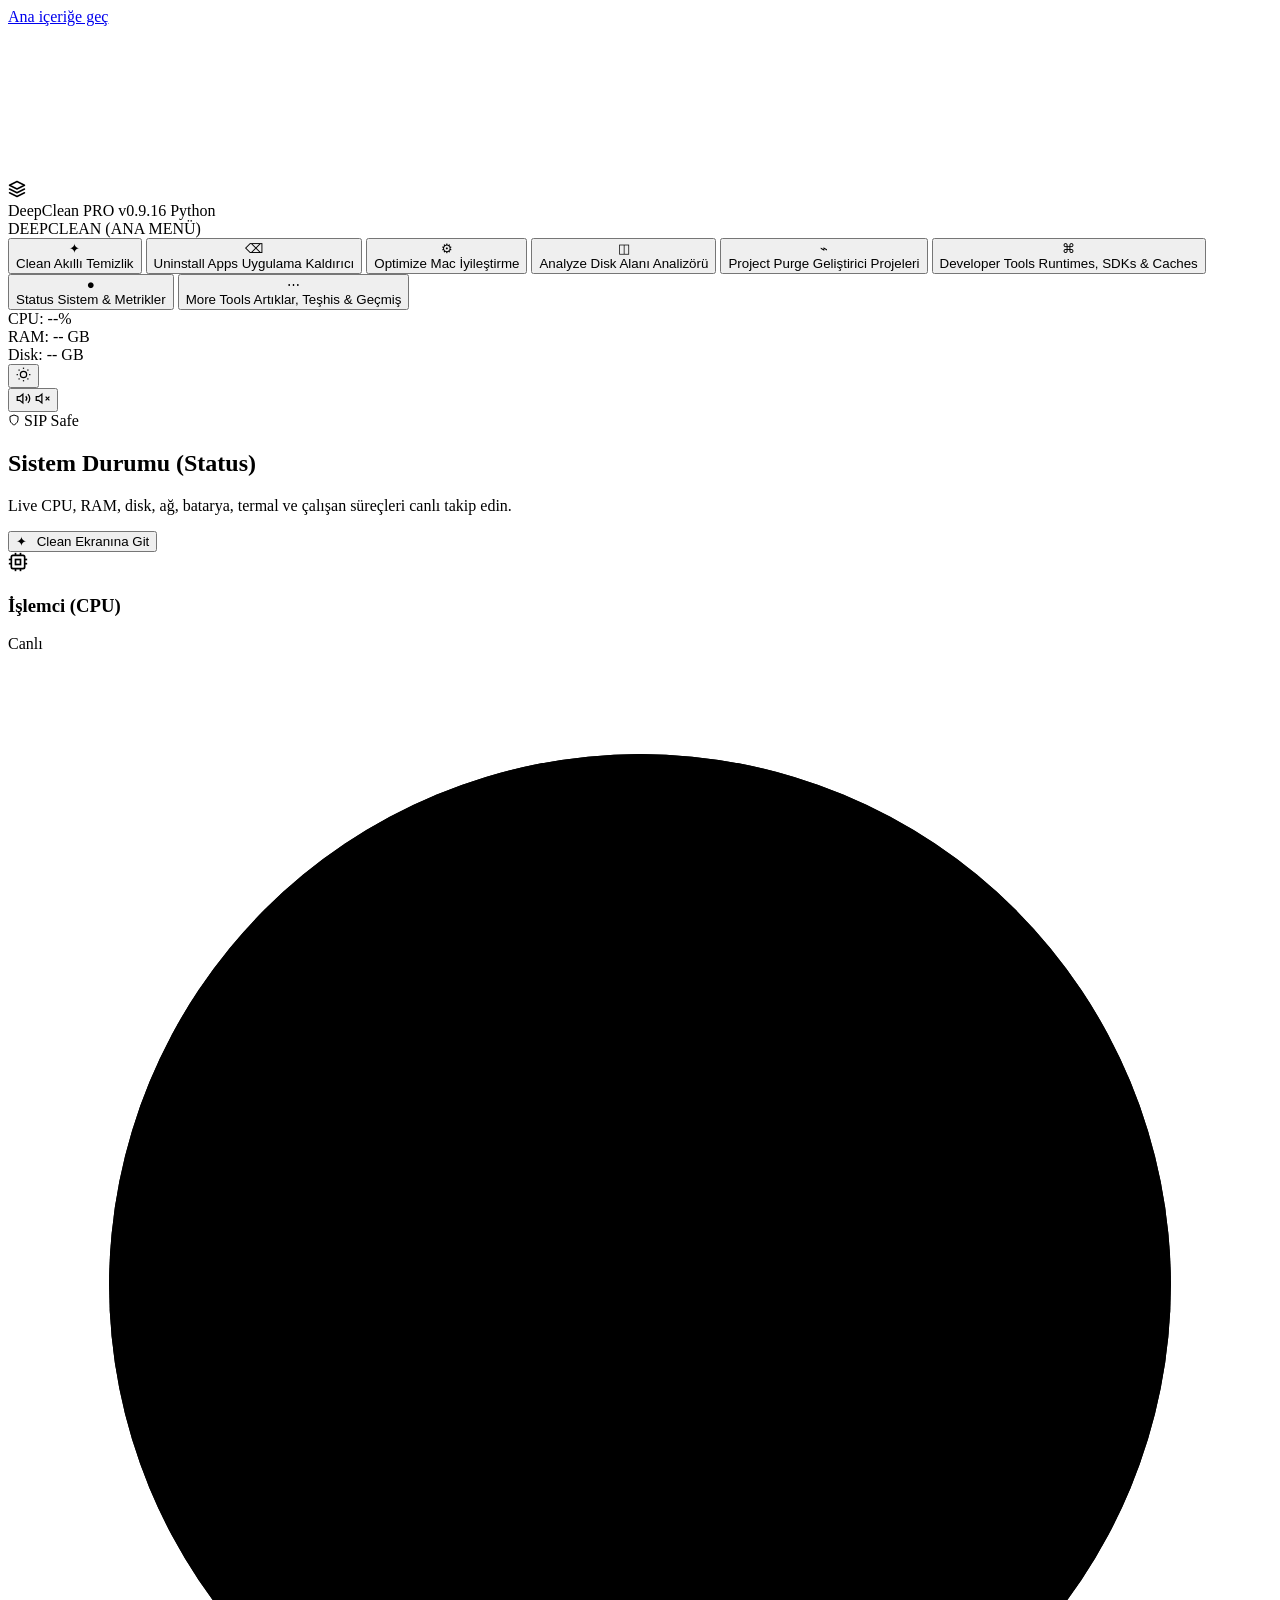
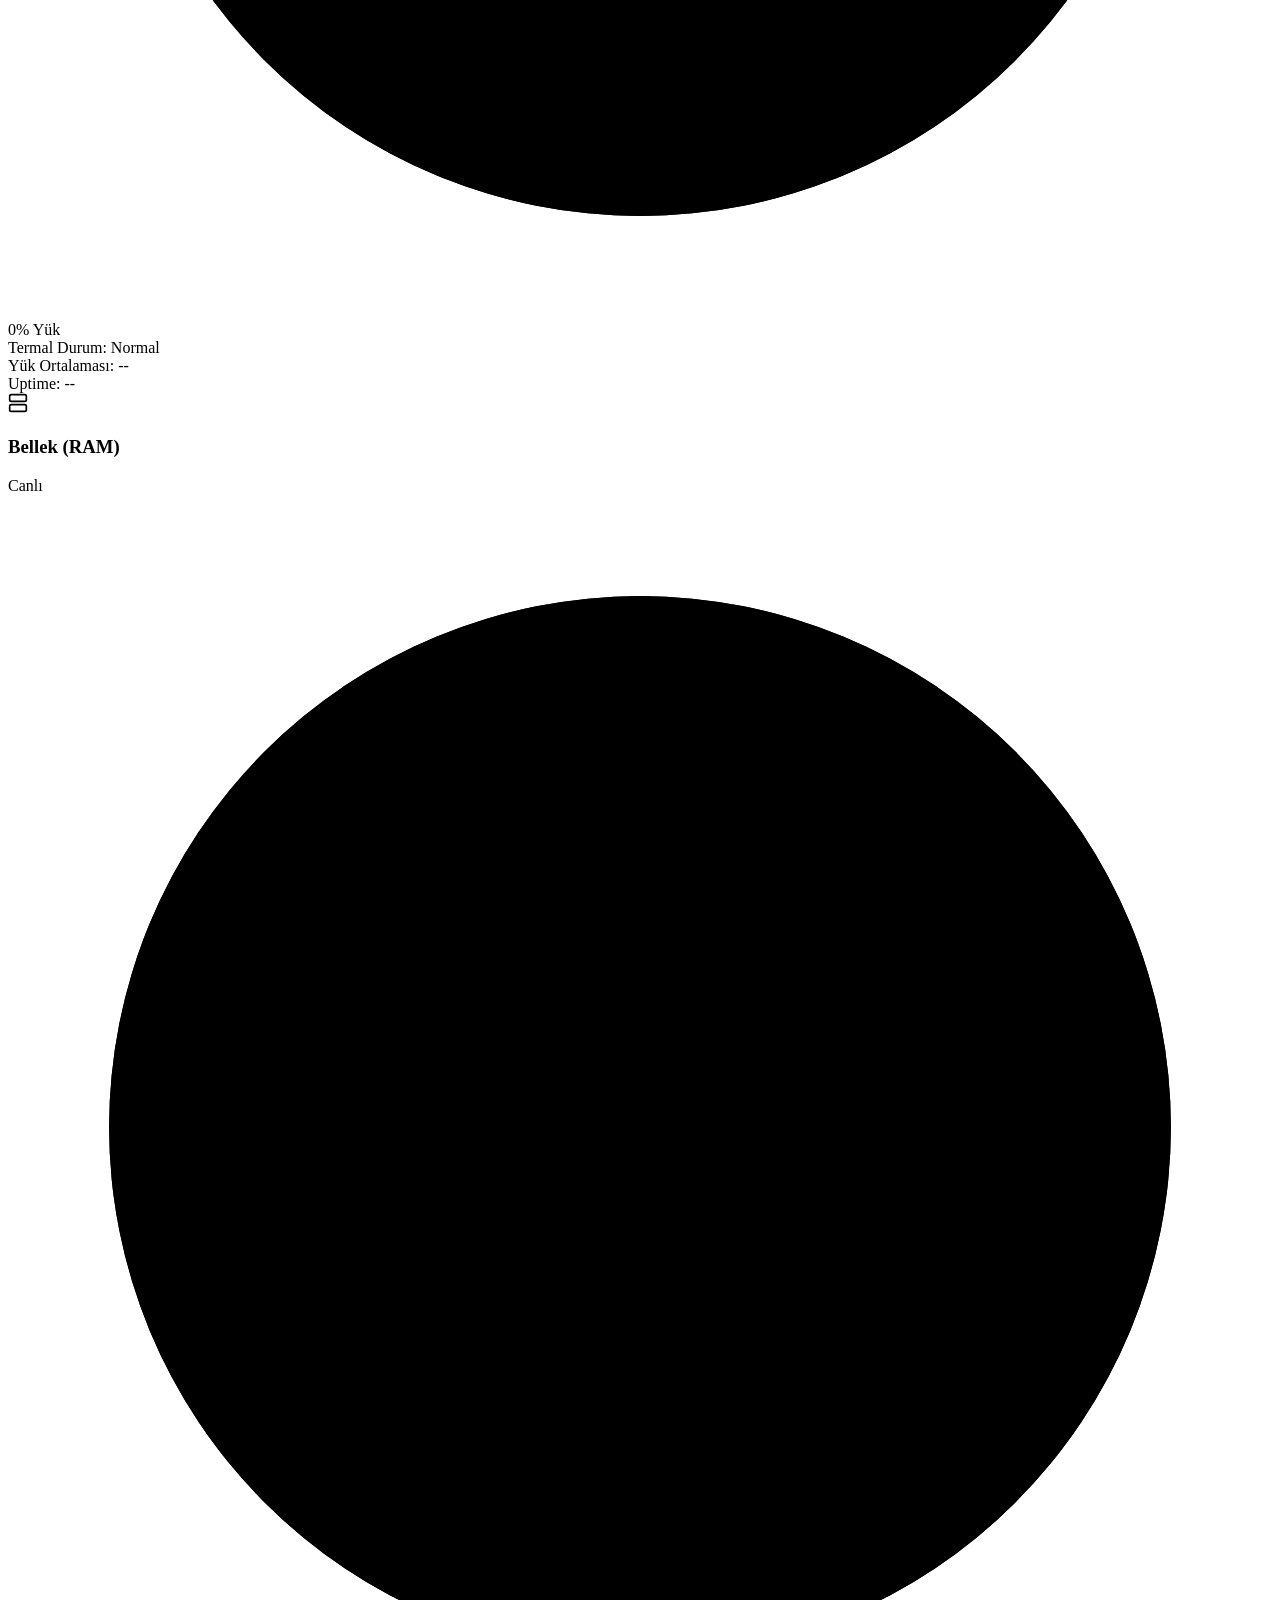
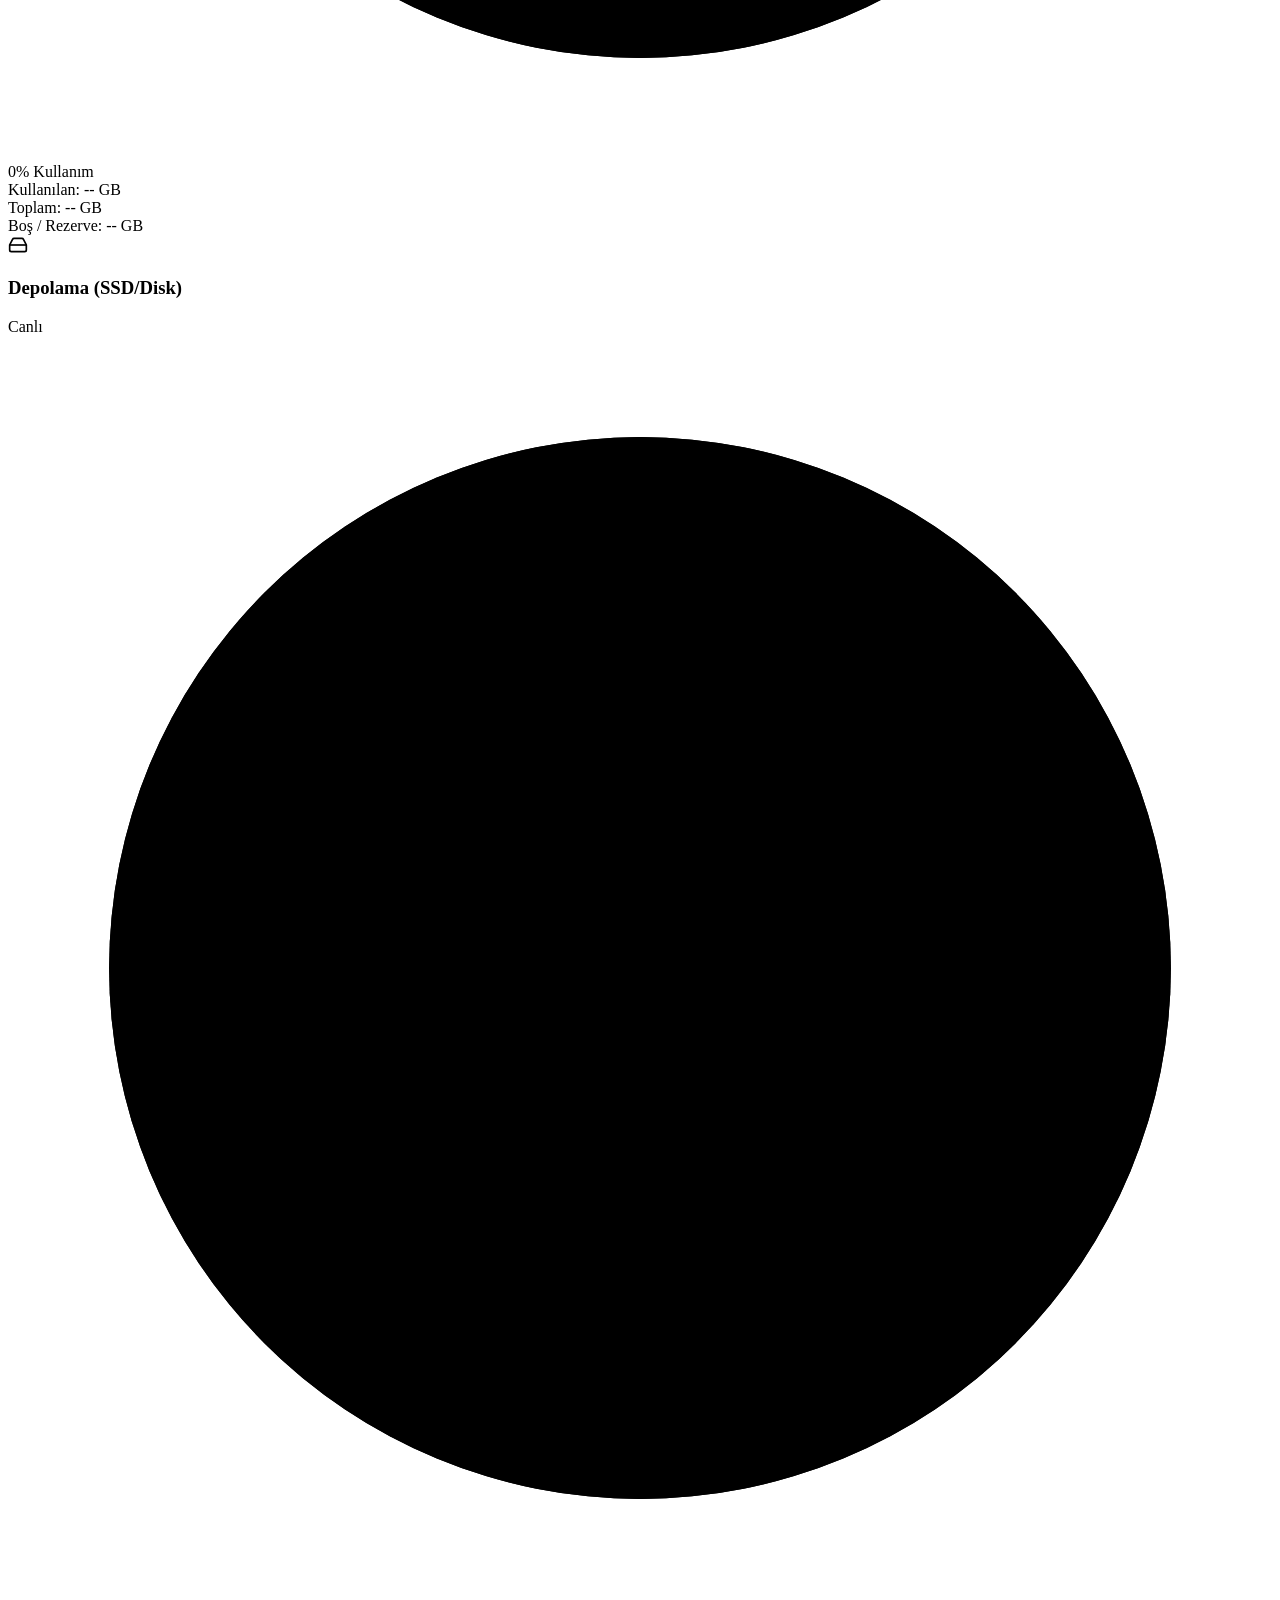
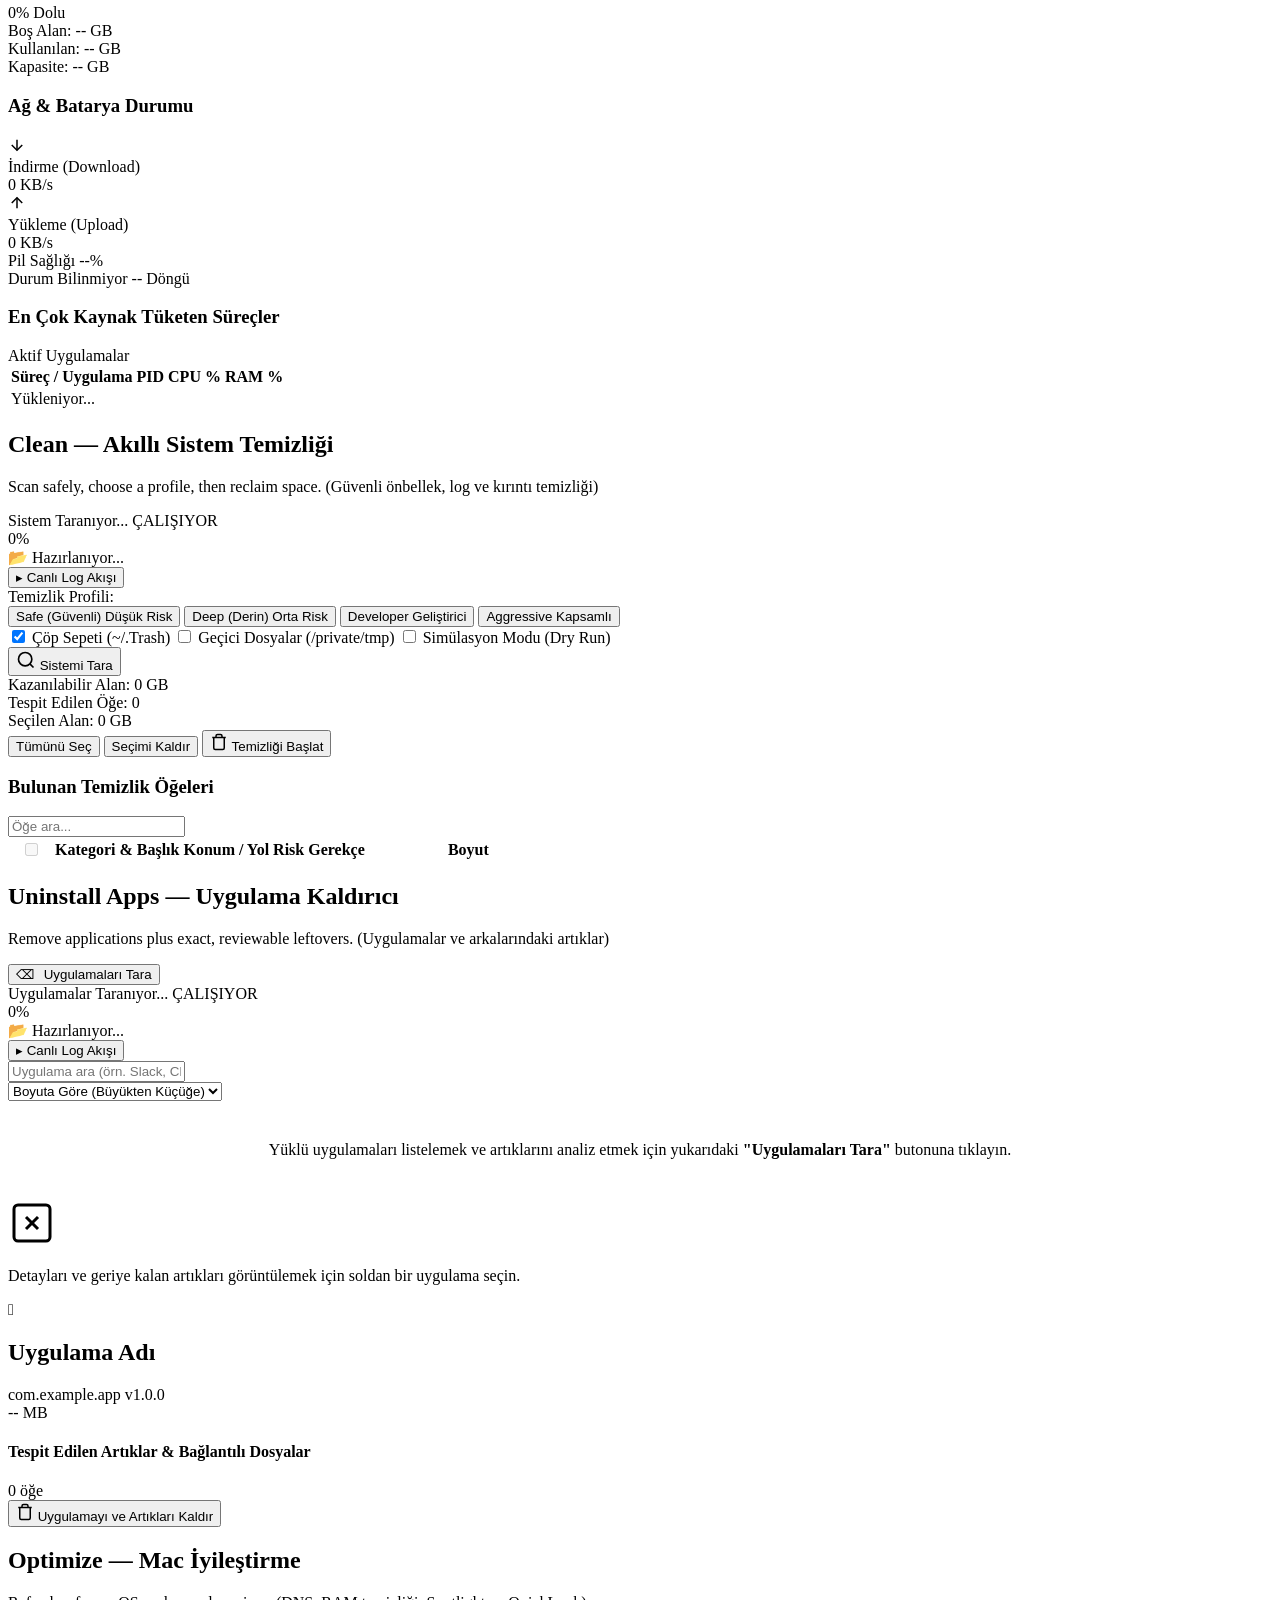
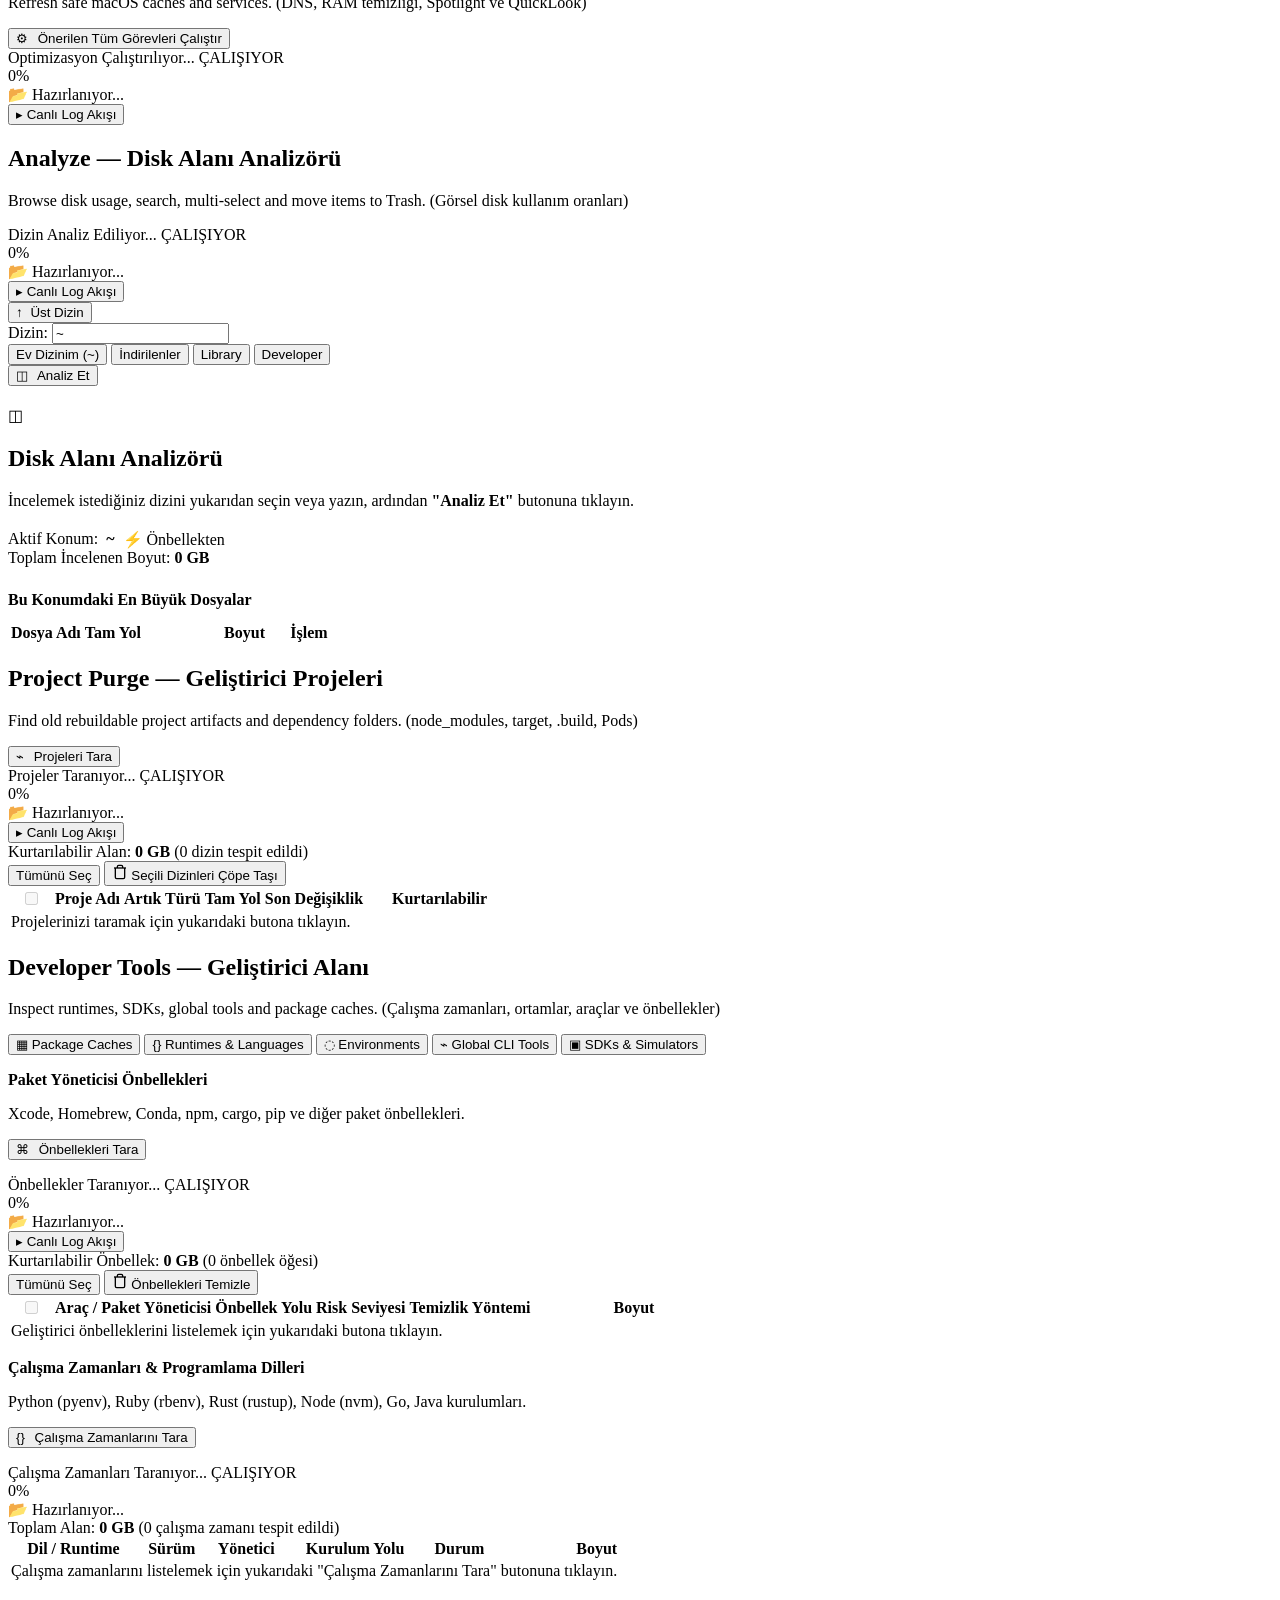
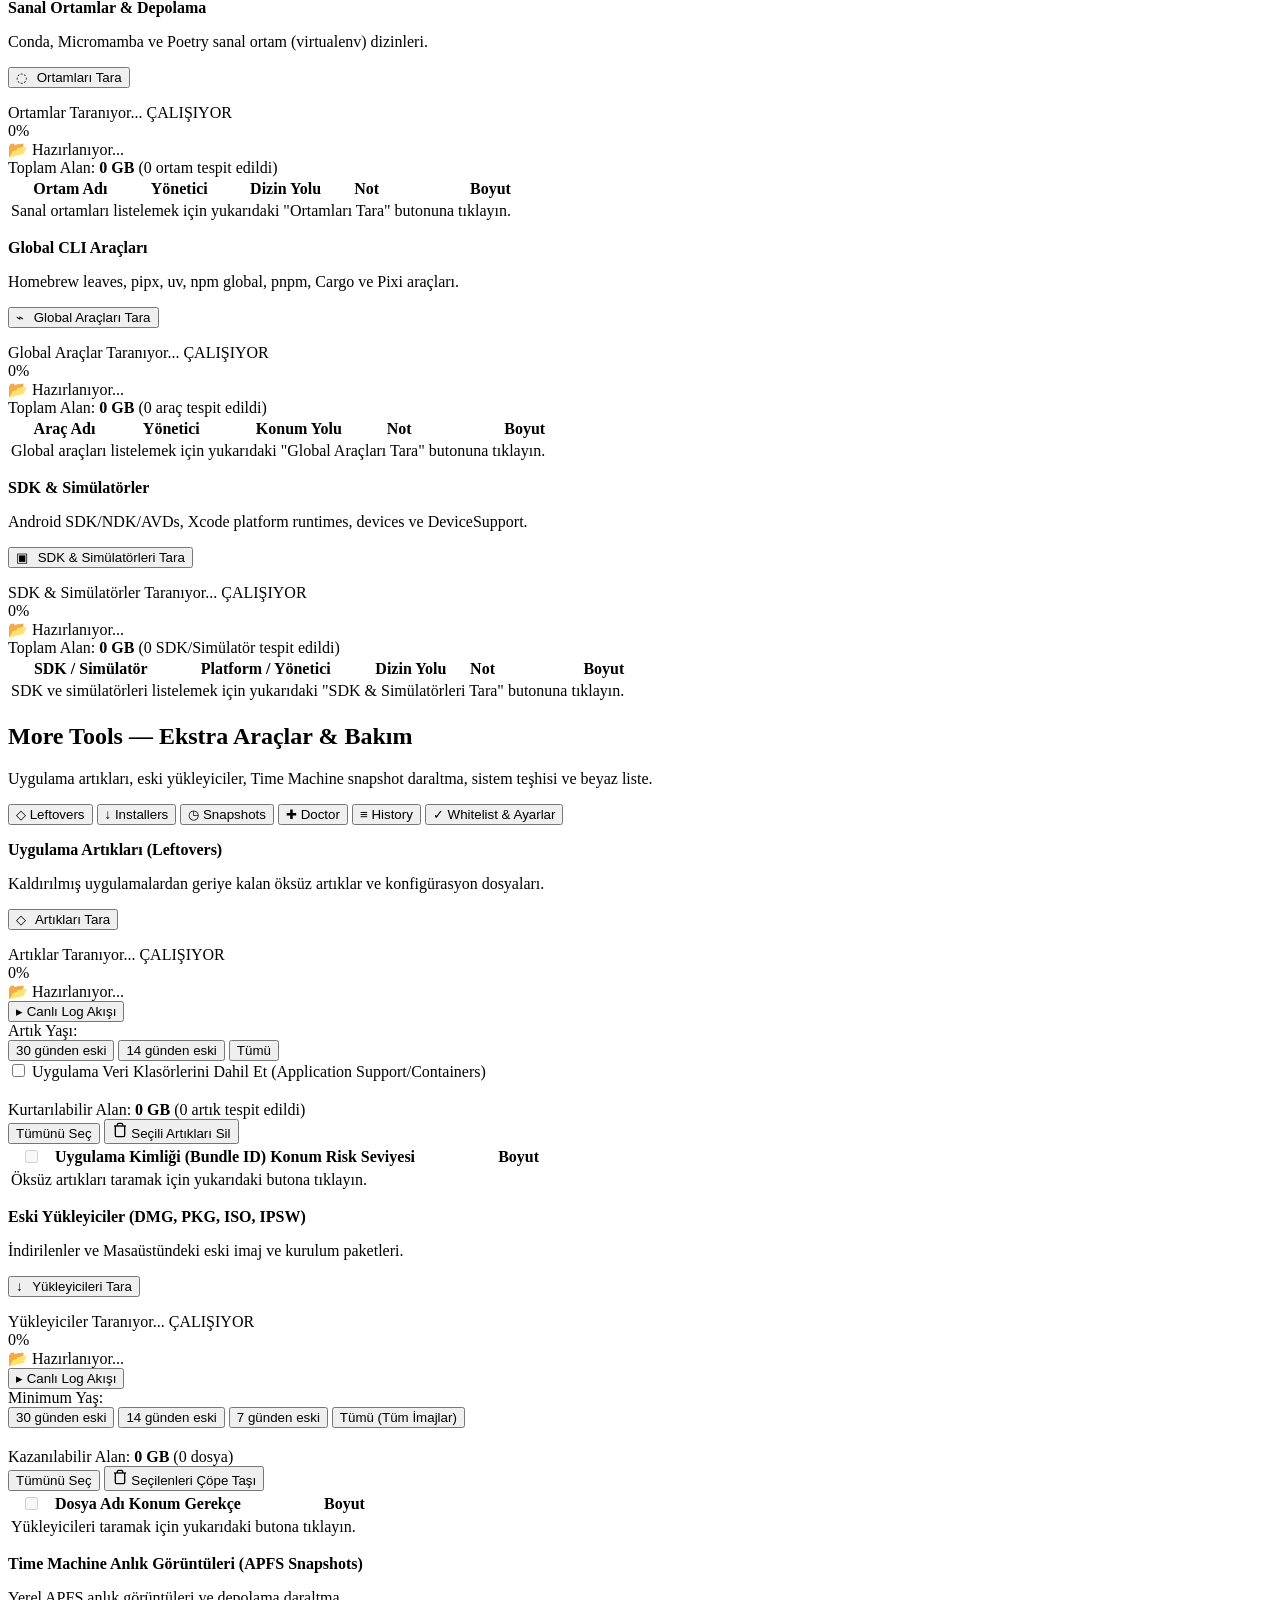
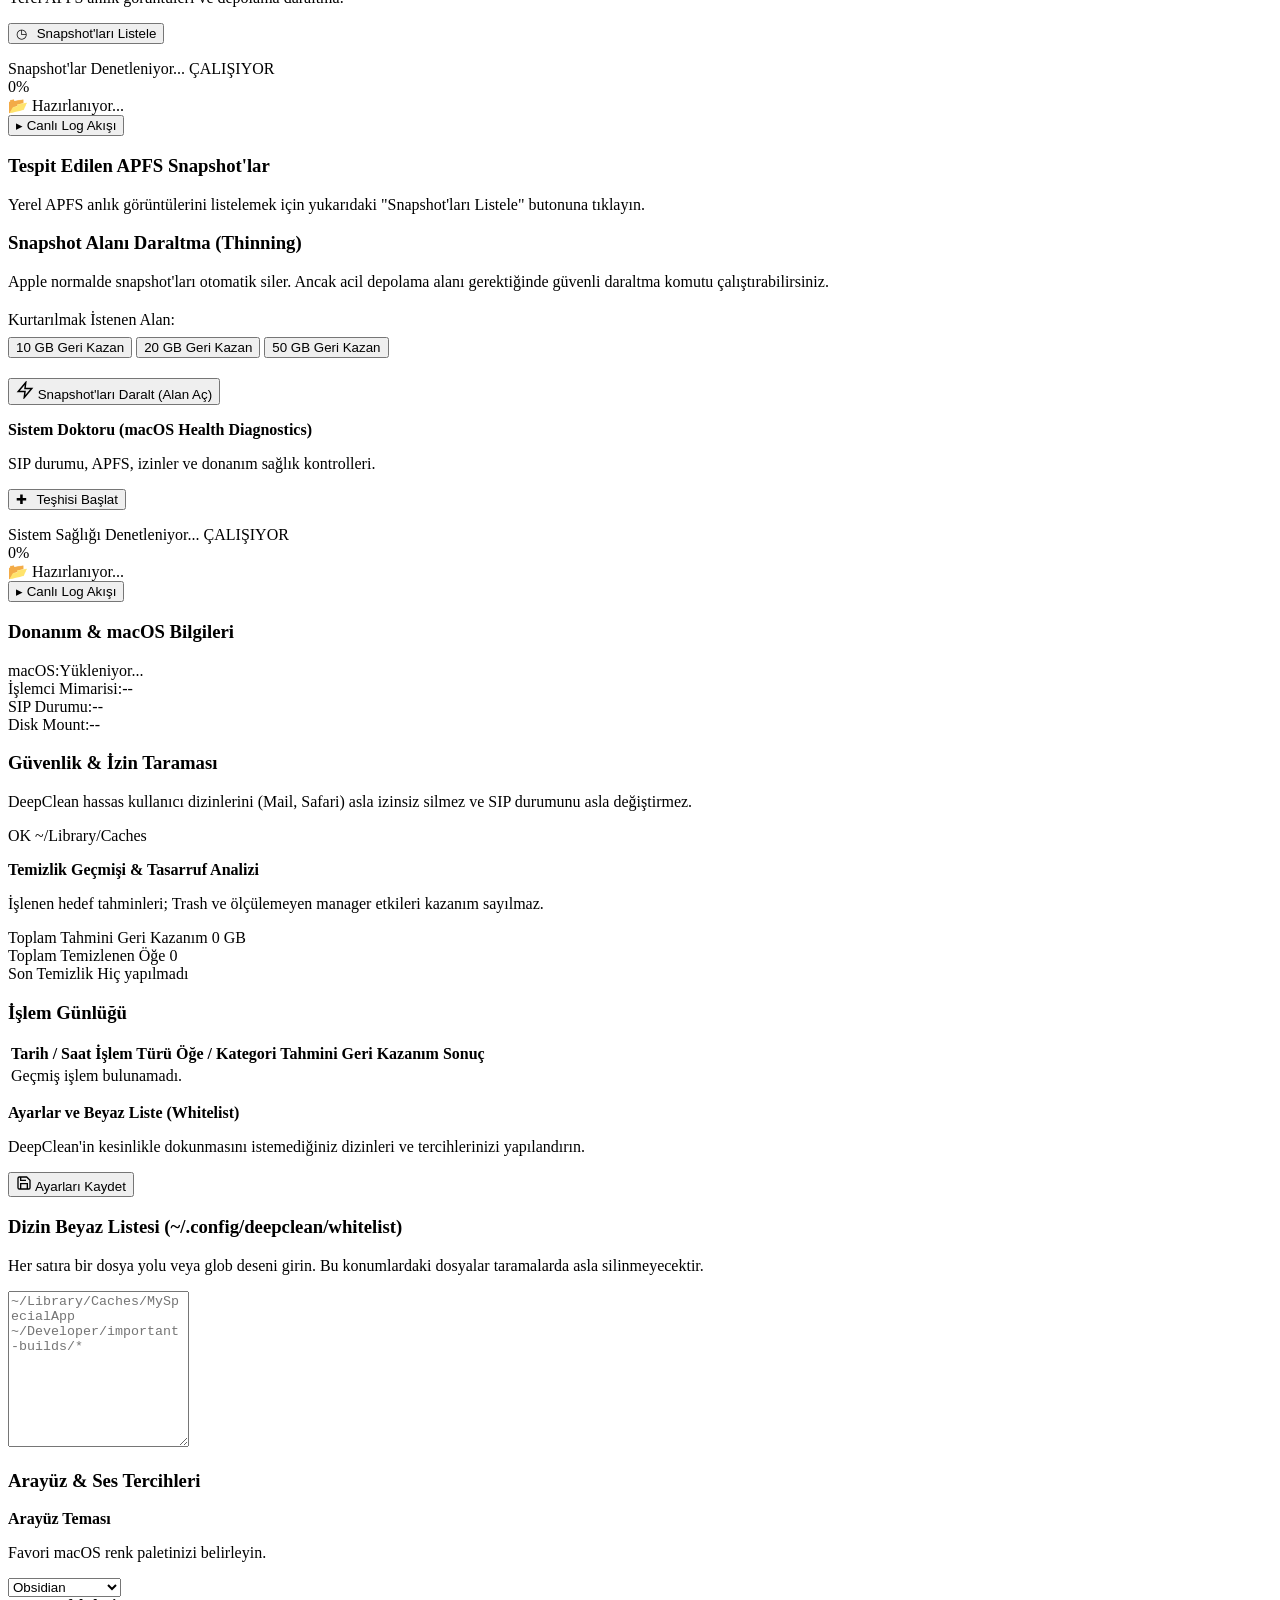
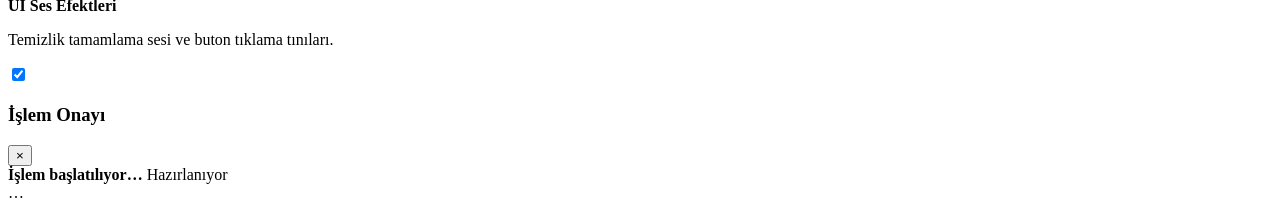
==== src/deepclean/WebUI/index.html @ fa90f18f "feat: Roadmap 3 Success" ====
<!DOCTYPE html>
<html lang="tr" data-theme="dark">
<head>
  <meta charset="UTF-8">
  <meta name="viewport" content="width=device-width, initial-scale=1.0">
  <meta name="color-scheme" content="dark light">
  <meta name="theme-color" content="#070a10">
  <title>DeepClean Pro — macOS System Optimizer & Cleaner</title>
  <link rel="stylesheet" href="/styles.css">
  <link rel="preconnect" href="https://fonts.googleapis.com">
  <link rel="preconnect" href="https://fonts.gstatic.com" crossorigin>
  <link href="https://fonts.googleapis.com/css2?family=Plus+Jakarta+Sans:wght@400;500;600;700;800&family=JetBrains+Mono:wght@400;500;600&display=swap" rel="stylesheet">
</head>
<body>
  <a class="skip-link" href="#main-content">Ana içeriğe geç</a>
  <!-- Ambient background glow elements -->
  <div class="ambient-glow glow-1"></div>
  <div class="ambient-glow glow-2"></div>
  <div class="ambient-glow glow-3"></div>

  <!-- Confetti Canvas -->
  <canvas id="confetti-canvas"></canvas>

  <div class="app-layout">
    <div class="main-body">
      <!-- Left Navigation Sidebar -->
      <aside class="sidebar">
        <!-- Sidebar Top: macOS Window Controls & App Brand -->
        <div class="sidebar-header">
          <div class="window-controls" aria-hidden="true">
            <span class="control-dot close"></span>
            <span class="control-dot minimize"></span>
            <span class="control-dot zoom"></span>
          </div>

          <div class="brand-block">
            <div class="brand-logo">
              <svg width="18" height="18" viewBox="0 0 24 24" fill="none" stroke="currentColor" stroke-width="2">
                <path d="M12 2L2 7l10 5 10-5-10-5zM2 17l10 5 10-5M2 12l10 5 10-5" stroke-linecap="round" stroke-linejoin="round"/>
              </svg>
            </div>
            <div class="brand-text-wrap">
              <span class="brand-name">DeepClean <span class="badge-pro">PRO</span></span>
              <span class="version-tag">v0.9.16 Python</span>
            </div>
          </div>
        </div>

        <nav class="nav-menu" aria-label="DeepClean araçları">
          <div class="nav-section-title">DEEPCLEAN (ANA MENÜ)</div>
          
          <!-- 1. Clean -->
          <button class="nav-item active" data-tab="cleaner">
            <span class="nav-symbol">✦</span>
            <div class="nav-text-group">
              <span class="nav-main-title">Clean</span>
              <span class="nav-sub-title">Akıllı Temizlik</span>
            </div>
            <span class="nav-task-dot hidden" id="dot-cleaner"></span>
          </button>

          <!-- 2. Uninstall Apps -->
          <button class="nav-item" data-tab="apps">
            <span class="nav-symbol">⌫</span>
            <div class="nav-text-group">
              <span class="nav-main-title">Uninstall Apps</span>
              <span class="nav-sub-title">Uygulama Kaldırıcı</span>
            </div>
            <span class="nav-task-dot hidden" id="dot-apps"></span>
          </button>

          <!-- 3. Optimize -->
          <button class="nav-item" data-tab="optimize">
            <span class="nav-symbol">⚙</span>
            <div class="nav-text-group">
              <span class="nav-main-title">Optimize</span>
              <span class="nav-sub-title">Mac İyileştirme</span>
            </div>
            <span class="nav-task-dot hidden" id="dot-optimize"></span>
          </button>

          <!-- 4. Analyze -->
          <button class="nav-item" data-tab="analyzer">
            <span class="nav-symbol">◫</span>
            <div class="nav-text-group">
              <span class="nav-main-title">Analyze</span>
              <span class="nav-sub-title">Disk Alanı Analizörü</span>
            </div>
            <span class="nav-task-dot hidden" id="dot-analyzer"></span>
          </button>

          <!-- 5. Project Purge -->
          <button class="nav-item" data-tab="purge">
            <span class="nav-symbol">⌁</span>
            <div class="nav-text-group">
              <span class="nav-main-title">Project Purge</span>
              <span class="nav-sub-title">Geliştirici Projeleri</span>
            </div>
            <span class="nav-task-dot hidden" id="dot-purge"></span>
          </button>

          <!-- 6. Developer Tools -->
          <button class="nav-item" data-tab="developer">
            <span class="nav-symbol">⌘</span>
            <div class="nav-text-group">
              <span class="nav-main-title">Developer Tools</span>
              <span class="nav-sub-title">Runtimes, SDKs & Caches</span>
            </div>
            <span class="nav-task-dot hidden" id="dot-developer"></span>
          </button>

          <!-- 7. Status -->
          <button class="nav-item" data-tab="dashboard">
            <span class="nav-symbol">●</span>
            <div class="nav-text-group">
              <span class="nav-main-title">Status</span>
              <span class="nav-sub-title">Sistem & Metrikler</span>
            </div>
            <span class="nav-task-dot hidden" id="dot-dashboard"></span>
          </button>

          <!-- 8. More Tools -->
          <button class="nav-item" data-tab="more">
            <span class="nav-symbol">⋯</span>
            <div class="nav-text-group">
              <span class="nav-main-title">More Tools</span>
              <span class="nav-sub-title">Artıklar, Teşhis & Geçmiş</span>
            </div>
            <span class="nav-task-dot hidden" id="dot-more"></span>
          </button>
        </nav>

        <div class="sidebar-footer">
          <!-- Sidebar Live System Metric Pills -->
          <div class="sidebar-metrics">
            <div class="quick-pill" id="quick-cpu" title="Canlı CPU Kullanımı">
              <span class="pill-dot cpu-dot"></span>
              <span class="pill-label">CPU:</span>
              <span class="pill-val" id="header-cpu-val">--%</span>
            </div>
            <div class="quick-pill" id="quick-ram" title="Canlı RAM Kullanımı">
              <span class="pill-dot ram-dot"></span>
              <span class="pill-label">RAM:</span>
              <span class="pill-val" id="header-ram-val">-- GB</span>
            </div>
            <div class="quick-pill" id="quick-disk" title="Disk Doluluğu">
              <span class="pill-dot disk-dot"></span>
              <span class="pill-label">Disk:</span>
              <span class="pill-val" id="header-disk-val">-- GB</span>
            </div>
          </div>

          <!-- Bottom Tools Row: Theme, Sound, Safety -->
          <div class="sidebar-tools-row">
            <div class="theme-dropdown">
              <button class="btn-icon" id="theme-btn" title="Görünüm Teması" aria-label="Sonraki görünüm temasına geç">
                <svg width="15" height="15" viewBox="0 0 24 24" fill="none" stroke="currentColor" stroke-width="2">
                  <circle cx="12" cy="12" r="5"></circle>
                  <line x1="12" y1="1" x2="12" y2="3"></line>
                  <line x1="12" y1="21" x2="12" y2="23"></line>
                  <line x1="4.22" y1="4.22" x2="5.64" y2="5.64"></line>
                  <line x1="18.36" y1="18.36" x2="19.78" y2="19.78"></line>
                  <line x1="1" y1="12" x2="3" y2="12"></line>
                  <line x1="21" y1="12" x2="23" y2="12"></line>
                  <line x1="4.22" y1="19.78" x2="5.64" y2="18.36"></line>
                  <line x1="18.36" y1="5.64" x2="19.78" y2="4.22"></line>
                </svg>
              </button>
            </div>

            <button class="btn-icon" id="sound-toggle" title="Ses Efektleri" aria-label="Ses efektlerini aç veya kapat">
              <svg class="icon-sound-on" width="15" height="15" viewBox="0 0 24 24" fill="none" stroke="currentColor" stroke-width="2">
                <polygon points="11 5 6 9 2 9 2 15 6 15 11 19 11 5"></polygon>
                <path d="M19.07 4.93a10 10 0 0 1 0 14.14M15.54 8.46a5 5 0 0 1 0 7.07"></path>
              </svg>
              <svg class="icon-sound-off hidden" width="15" height="15" viewBox="0 0 24 24" fill="none" stroke="currentColor" stroke-width="2">
                <polygon points="11 5 6 9 2 9 2 15 6 15 11 19 11 5"></polygon>
                <line x1="23" y1="9" x2="17" y2="15"></line>
                <line x1="17" y1="9" x2="23" y2="15"></line>
              </svg>
            </button>

            <div class="safety-badge" title="SIP ve Sistem Verileri Korumalıdır">
              <svg width="12" height="12" viewBox="0 0 24 24" fill="none" stroke="currentColor" stroke-width="2">
                <path d="M12 22s8-4 8-10V5l-8-3-8 3v7c0 6 8 10 8 10z"/>
              </svg>
              <span>SIP Safe</span>
            </div>
          </div>
        </div>
      </aside>

      <!-- Main Content Area -->
      <main class="content-container" id="main-content">

        <!-- ================= TAB 7: STATUS (CLI MENU ITEM 7) ================= -->
        <section class="tab-pane" id="pane-dashboard">
          <div class="pane-header">
            <div>
              <h1 class="pane-title">Sistem Durumu (Status)</h1>
              <p class="pane-subtitle">Live CPU, RAM, disk, ağ, batarya, termal ve çalışan süreçleri canlı takip edin.</p>
            </div>
            <button class="btn btn-primary btn-hero-scan" id="dash-quick-scan-btn">
              <span style="margin-right: 6px;">✦</span>
              <span>Clean Ekranına Git</span>
            </button>
          </div>

          <!-- Gauges Grid -->
          <div class="gauges-grid">
            <!-- CPU Gauge Card -->
            <div class="glass-card gauge-card">
              <div class="card-header">
                <div class="card-title-wrap">
                  <div class="card-icon icon-cpu">
                    <svg width="20" height="20" viewBox="0 0 24 24" fill="none" stroke="currentColor" stroke-width="2">
                      <rect x="4" y="4" width="16" height="16" rx="2" ry="2"></rect>
                      <rect x="9" y="9" width="6" height="6"></rect>
                      <line x1="9" y1="1" x2="9" y2="4"></line>
                      <line x1="15" y1="1" x2="15" y2="4"></line>
                      <line x1="9" y1="20" x2="9" y2="23"></line>
                      <line x1="15" y1="20" x2="15" y2="23"></line>
                      <line x1="20" y1="9" x2="23" y2="9"></line>
                      <line x1="20" y1="14" x2="23" y2="14"></line>
                      <line x1="1" y1="9" x2="4" y2="9"></line>
                      <line x1="1" y1="14" x2="4" y2="14"></line>
                    </svg>
                  </div>
                  <h3>İşlemci (CPU)</h3>
                </div>
                <span class="badge-status live-status">Canlı</span>
              </div>

              <div class="gauge-content">
                <div class="svg-gauge-container">
                  <svg class="circular-chart" viewBox="0 0 100 100">
                    <circle class="circle-bg" cx="50" cy="50" r="42" />
                    <circle class="circle-bar cpu-bar" id="gauge-cpu-circle" cx="50" cy="50" r="42" stroke-dasharray="264" stroke-dashoffset="264" />
                  </svg>
                  <div class="gauge-center-text">
                    <span class="gauge-val" id="dash-cpu-val">0%</span>
                    <span class="gauge-label">Yük</span>
                  </div>
                </div>
                <div class="gauge-stats">
                  <div class="stat-row">
                    <span class="stat-lbl">Termal Durum:</span>
                    <span class="stat-val" id="dash-thermal-val">Normal</span>
                  </div>
                  <div class="stat-row">
                    <span class="stat-lbl">Yük Ortalaması:</span>
                    <span class="stat-val" id="dash-load-val">--</span>
                  </div>
                  <div class="stat-row">
                    <span class="stat-lbl">Uptime:</span>
                    <span class="stat-val" id="dash-uptime-val">--</span>
                  </div>
                </div>
              </div>
            </div>

            <!-- RAM Gauge Card -->
            <div class="glass-card gauge-card">
              <div class="card-header">
                <div class="card-title-wrap">
                  <div class="card-icon icon-ram">
                    <svg width="20" height="20" viewBox="0 0 24 24" fill="none" stroke="currentColor" stroke-width="2">
                      <rect x="2" y="2" width="20" height="8" rx="2" ry="2"></rect>
                      <rect x="2" y="14" width="20" height="8" rx="2" ry="2"></rect>
                      <line x1="6" y1="6" x2="6.01" y2="6"></line>
                      <line x1="6" y1="18" x2="6.01" y2="18"></line>
                    </svg>
                  </div>
                  <h3>Bellek (RAM)</h3>
                </div>
                <span class="badge-status live-status">Canlı</span>
              </div>

              <div class="gauge-content">
                <div class="svg-gauge-container">
                  <svg class="circular-chart" viewBox="0 0 100 100">
                    <circle class="circle-bg" cx="50" cy="50" r="42" />
                    <circle class="circle-bar ram-bar" id="gauge-ram-circle" cx="50" cy="50" r="42" stroke-dasharray="264" stroke-dashoffset="264" />
                  </svg>
                  <div class="gauge-center-text">
                    <span class="gauge-val" id="dash-ram-val">0%</span>
                    <span class="gauge-label">Kullanım</span>
                  </div>
                </div>
                <div class="gauge-stats">
                  <div class="stat-row">
                    <span class="stat-lbl">Kullanılan:</span>
                    <span class="stat-val" id="dash-ram-used-val">-- GB</span>
                  </div>
                  <div class="stat-row">
                    <span class="stat-lbl">Toplam:</span>
                    <span class="stat-val" id="dash-ram-total-val">-- GB</span>
                  </div>
                  <div class="stat-row">
                    <span class="stat-lbl">Boş / Rezerve:</span>
                    <span class="stat-val" id="dash-ram-free-val">-- GB</span>
                  </div>
                </div>
              </div>
            </div>

            <!-- Disk Gauge Card -->
            <div class="glass-card gauge-card">
              <div class="card-header">
                <div class="card-title-wrap">
                  <div class="card-icon icon-disk">
                    <svg width="20" height="20" viewBox="0 0 24 24" fill="none" stroke="currentColor" stroke-width="2">
                      <line x1="22" y1="12" x2="2" y2="12"></line>
                      <path d="M5.45 5.11L2 12v6a2 2 0 0 0 2 2h16a2 2 0 0 0 2-2v-6l-3.45-6.89A2 2 0 0 0 16.76 4H7.24a2 2 0 0 0-1.79 1.11z"></path>
                      <line x1="6" y1="16" x2="6.01" y2="16"></line>
                      <line x1="10" y1="16" x2="10.01" y2="16"></line>
                    </svg>
                  </div>
                  <h3>Depolama (SSD/Disk)</h3>
                </div>
                <span class="badge-status live-status">Canlı</span>
              </div>

              <div class="gauge-content">
                <div class="svg-gauge-container">
                  <svg class="circular-chart" viewBox="0 0 100 100">
                    <circle class="circle-bg" cx="50" cy="50" r="42" />
                    <circle class="circle-bar disk-bar" id="gauge-disk-circle" cx="50" cy="50" r="42" stroke-dasharray="264" stroke-dashoffset="264" />
                  </svg>
                  <div class="gauge-center-text">
                    <span class="gauge-val" id="dash-disk-percent-val">0%</span>
                    <span class="gauge-label">Dolu</span>
                  </div>
                </div>
                <div class="gauge-stats">
                  <div class="stat-row">
                    <span class="stat-lbl">Boş Alan:</span>
                    <span class="stat-val highlight-green" id="dash-disk-free-val">-- GB</span>
                  </div>
                  <div class="stat-row">
                    <span class="stat-lbl">Kullanılan:</span>
                    <span class="stat-val" id="dash-disk-used-val">-- GB</span>
                  </div>
                  <div class="stat-row">
                    <span class="stat-lbl">Kapasite:</span>
                    <span class="stat-val" id="dash-disk-total-val">-- GB</span>
                  </div>
                </div>
              </div>
            </div>
          </div>

          <!-- Secondary Dashboard Widgets: Network, Battery & Top Processes -->
          <div class="dash-widgets-grid">
            <!-- Network & Battery Card -->
            <div class="glass-card">
              <div class="card-header">
                <h3>Ağ & Batarya Durumu</h3>
              </div>
              <div class="net-battery-wrapper">
                <div class="net-meter">
                  <div class="net-metric-box">
                    <div class="net-icon down-icon">
                      <svg width="18" height="18" viewBox="0 0 24 24" fill="none" stroke="currentColor" stroke-width="2">
                        <line x1="12" y1="5" x2="12" y2="19"></line>
                        <polyline points="19 12 12 19 5 12"></polyline>
                      </svg>
                    </div>
                    <div>
                      <span class="net-lbl">İndirme (Download)</span>
                      <div class="net-speed" id="dash-net-down">0 KB/s</div>
                    </div>
                  </div>

                  <div class="net-metric-box">
                    <div class="net-icon up-icon">
                      <svg width="18" height="18" viewBox="0 0 24 24" fill="none" stroke="currentColor" stroke-width="2">
                        <line x1="12" y1="19" x2="12" y2="5"></line>
                        <polyline points="5 12 12 5 19 12"></polyline>
                      </svg>
                    </div>
                    <div>
                      <span class="net-lbl">Yükleme (Upload)</span>
                      <div class="net-speed" id="dash-net-up">0 KB/s</div>
                    </div>
                  </div>
                </div>

                <div class="battery-section" id="battery-box">
                  <div class="battery-header">
                    <span class="battery-title">Pil Sağlığı</span>
                    <span class="battery-percent" id="dash-batt-pct">--%</span>
                  </div>
                  <div class="battery-track">
                    <div class="battery-fill" id="dash-batt-bar" style="width: 0%"></div>
                  </div>
                  <div class="battery-meta">
                    <span id="dash-batt-state">Durum Bilinmiyor</span>
                    <span id="dash-batt-cycles">-- Döngü</span>
                  </div>
                </div>
              </div>
            </div>

            <!-- Top Processes Card -->
            <div class="glass-card">
              <div class="card-header">
                <h3>En Çok Kaynak Tüketen Süreçler</h3>
                <span class="hint-text">Aktif Uygulamalar</span>
              </div>
              <div class="table-container">
                <table class="data-table" id="table-top-processes">
                  <thead>
                    <tr>
                      <th>Süreç / Uygulama</th>
                      <th>PID</th>
                      <th>CPU %</th>
                      <th>RAM %</th>
                    </tr>
                  </thead>
                  <tbody id="tbody-top-processes">
                    <tr><td colspan="4" class="empty-state">Yükleniyor...</td></tr>
                  </tbody>
                </table>
              </div>
            </div>
          </div>
        </section>


        <!-- ================= TAB 1: CLEAN (CLI MENU ITEM 0) ================= -->
        <section class="tab-pane active" id="pane-cleaner">
          <div class="pane-header">
            <div>
              <h1 class="pane-title">Clean — Akıllı Sistem Temizliği</h1>
              <p class="pane-subtitle">Scan safely, choose a profile, then reclaim space. (Güvenli önbellek, log ve kırıntı temizliği)</p>
            </div>
          </div>

          <!-- In-Page Live Progress Card for Clean -->
          <div class="inpage-progress-card hidden" id="cleaner-progress-card">
            <div class="inpage-progress-header">
              <div class="inpage-title-group">
                <span class="live-pulse-dot"></span>
                <span class="inpage-action-label" id="cleaner-action-label">Sistem Taranıyor...</span>
                <span class="inpage-phase-badge" id="cleaner-phase-badge">ÇALIŞIYOR</span>
              </div>
              <div class="inpage-stats-group">
                <span class="inpage-count" id="cleaner-progress-count"></span>
                <span class="inpage-percent" id="cleaner-progress-percent">0%</span>
              </div>
            </div>
            <div class="inpage-progress-track">
              <div class="inpage-progress-fill" id="cleaner-progress-bar" style="width: 0%;"></div>
            </div>
            <div class="inpage-path-ticker">
              <span class="inpage-path-icon">📂</span>
              <span class="inpage-path-text" id="cleaner-path-text">Hazırlanıyor...</span>
            </div>
            <div class="inpage-logs-drawer">
              <button class="inpage-logs-btn" type="button" data-log-service="cleaner">
                <span id="cleaner-logs-btn-text">▸ Canlı Log Akışı</span>
              </button>
              <div class="inpage-logs-container hidden" id="cleaner-logs-container"></div>
            </div>
          </div>

          <!-- Configuration & Trigger Bar -->
          <div class="glass-card scan-config-card">
            <div class="config-row">
              <div class="config-group">
                <label class="control-label">Temizlik Profili:</label>
                <div class="profile-pills">
                  <button class="profile-pill active" data-profile="safe">
                    <span class="pill-dot safe-dot"></span>
                    <span class="pill-title">Safe (Güvenli)</span>
                    <span class="pill-badge">Düşük Risk</span>
                  </button>
                  <button class="profile-pill" data-profile="deep">
                    <span class="pill-dot deep-dot"></span>
                    <span class="pill-title">Deep (Derin)</span>
                    <span class="pill-badge">Orta Risk</span>
                  </button>
                  <button class="profile-pill" data-profile="developer">
                    <span class="pill-dot dev-dot"></span>
                    <span class="pill-title">Developer</span>
                    <span class="pill-badge">Geliştirici</span>
                  </button>
                  <button class="profile-pill" data-profile="aggressive">
                    <span class="pill-dot agg-dot"></span>
                    <span class="pill-title">Aggressive</span>
                    <span class="pill-badge">Kapsamlı</span>
                  </button>
                </div>
              </div>

              <div class="config-switches">
                <label class="switch-item" title="Çöp Sepetini de boşalt">
                  <input type="checkbox" id="chk-trash" checked>
                  <span class="switch-toggle"></span>
                  <span class="switch-text">Çöp Sepeti (~/.Trash)</span>
                </label>
                <label class="switch-item" title="Eski geçici sistem dosyalarını tara">
                  <input type="checkbox" id="chk-temp">
                  <span class="switch-toggle"></span>
                  <span class="switch-text">Geçici Dosyalar (/private/tmp)</span>
                </label>
                <label class="switch-item" title="Dosyaları silmeden yalnızca simülasyon yap">
                  <input type="checkbox" id="chk-dryrun">
                  <span class="switch-toggle"></span>
                  <span class="switch-text">Simülasyon Modu (Dry Run)</span>
                </label>
              </div>

              <div class="scan-action-wrap">
                <button class="btn btn-primary btn-large" id="btn-start-scan">
                  <svg width="20" height="20" viewBox="0 0 24 24" fill="none" stroke="currentColor" stroke-width="2">
                    <circle cx="11" cy="11" r="8"></circle>
                    <line x1="21" y1="21" x2="16.65" y2="16.65"></line>
                  </svg>
                  <span>Sistemi Tara</span>
                </button>
              </div>
            </div>
          </div>

          <!-- Scan Results View -->
          <div class="scan-results-area hidden" id="scan-results-box">
            <!-- Results Summary Banner -->
            <div class="results-summary-card">
              <div class="summary-stat">
                <span class="summary-label">Kazanılabilir Alan:</span>
                <span class="summary-value highlight-cyan" id="res-total-bytes">0 GB</span>
              </div>
              <div class="summary-divider"></div>
              <div class="summary-stat">
                <span class="summary-label">Tespit Edilen Öğe:</span>
                <span class="summary-value" id="res-total-items">0</span>
              </div>
              <div class="summary-divider"></div>
              <div class="summary-stat">
                <span class="summary-label">Seçilen Alan:</span>
                <span class="summary-value highlight-green" id="res-selected-bytes">0 GB</span>
              </div>

              <div class="summary-actions">
                <button class="btn btn-secondary btn-sm" id="btn-select-all">Tümünü Seç</button>
                <button class="btn btn-secondary btn-sm" id="btn-deselect-all">Seçimi Kaldır</button>
                <button class="btn btn-danger btn-large" id="btn-execute-clean">
                  <svg width="18" height="18" viewBox="0 0 24 24" fill="none" stroke="currentColor" stroke-width="2">
                    <polyline points="3 6 5 6 21 6"></polyline>
                    <path d="M19 6v14a2 2 0 0 1-2 2H7a2 2 0 0 1-2-2V6m3 0V4a2 2 0 0 1 2-2h4a2 2 0 0 1 2 2v2"></path>
                  </svg>
                  <span>Temizliği Başlat</span>
                </button>
              </div>
            </div>

            <!-- Categories and Items Table -->
            <div class="glass-card">
              <div class="table-toolbar">
                <h3>Bulunan Temizlik Öğeleri</h3>
                <div class="filter-box">
                  <input type="text" id="search-clean-items" placeholder="Öğe ara..." class="input-search">
                </div>
              </div>

              <div class="table-container clean-items-container">
                <table class="data-table" id="table-clean-items">
                  <thead>
                    <tr>
                      <th width="40"><input type="checkbox" id="master-clean-chk" aria-label="Tüm güvenli temizlik öğelerini seç" disabled></th>
                      <th>Kategori & Başlık</th>
                      <th>Konum / Yol</th>
                      <th>Risk</th>
                      <th>Gerekçe</th>
                      <th width="120" style="text-align: right;">Boyut</th>
                    </tr>
                  </thead>
                  <tbody id="tbody-clean-items">
                    <!-- Dynamic Rows -->
                  </tbody>
                </table>
              </div>
            </div>
          </div>
        </section>


        <!-- ================= TAB 3: APP UNINSTALLER ================= -->
        <section class="tab-pane" id="pane-apps">
          <div class="pane-header">
            <div>
              <h1 class="pane-title">Uninstall Apps — Uygulama Kaldırıcı</h1>
              <p class="pane-subtitle">Remove applications plus exact, reviewable leftovers. (Uygulamalar ve arkalarındaki artıklar)</p>
            </div>
            <button class="btn btn-primary" id="btn-refresh-apps">
              <span style="margin-right: 6px;">⌫</span>
              <span>Uygulamaları Tara</span>
            </button>
          </div>

          <!-- In-Page Live Progress Card for Apps -->
          <div class="inpage-progress-card hidden" id="apps-progress-card">
            <div class="inpage-progress-header">
              <div class="inpage-title-group">
                <span class="live-pulse-dot"></span>
                <span class="inpage-action-label" id="apps-action-label">Uygulamalar Taranıyor...</span>
                <span class="inpage-phase-badge" id="apps-phase-badge">ÇALIŞIYOR</span>
              </div>
              <div class="inpage-stats-group">
                <span class="inpage-count" id="apps-progress-count"></span>
                <span class="inpage-percent" id="apps-progress-percent">0%</span>
              </div>
            </div>
            <div class="inpage-progress-track">
              <div class="inpage-progress-fill" id="apps-progress-bar" style="width: 0%;"></div>
            </div>
            <div class="inpage-path-ticker">
              <span class="inpage-path-icon">📂</span>
              <span class="inpage-path-text" id="apps-path-text">Hazırlanıyor...</span>
            </div>
            <div class="inpage-logs-drawer">
              <button class="inpage-logs-btn" type="button" data-log-service="apps">
                <span id="apps-logs-btn-text">▸ Canlı Log Akışı</span>
              </button>
              <div class="inpage-logs-container hidden" id="apps-logs-container"></div>
            </div>
          </div>

          <div class="apps-layout">
            <!-- Left: Apps List -->
            <div class="glass-card apps-list-card">
              <div class="table-toolbar">
                <div class="search-wrap">
                  <input type="text" id="search-apps-input" placeholder="Uygulama ara (örn. Slack, Chrome)..." class="input-search">
                </div>
                <div class="sort-wrap">
                  <select id="sort-apps-select" class="select-box">
                    <option value="size">Boyuta Göre (Büyükten Küçüğe)</option>
                    <option value="name">İsme Göre (A-Z)</option>
                  </select>
                </div>
              </div>

              <div class="apps-scroll-list" id="apps-list-container">
                <div class="empty-state" style="padding: 40px; text-align: center;">Yüklü uygulamaları listelemek ve artıklarını analiz etmek için yukarıdaki <strong>"Uygulamaları Tara"</strong> butonuna tıklayın.</div>
              </div>
            </div>

            <!-- Right: App Detail & Leftovers Inspector -->
            <div class="glass-card app-detail-card" id="app-detail-card">
              <div class="empty-selection" id="app-detail-empty">
                <svg width="48" height="48" viewBox="0 0 24 24" fill="none" stroke="currentColor" stroke-width="1.5">
                  <rect x="3" y="3" width="18" height="18" rx="2" ry="2"></rect>
                  <line x1="9" y1="9" x2="15" y2="15"></line>
                  <line x1="15" y1="9" x2="9" y2="15"></line>
                </svg>
                <p>Detayları ve geriye kalan artıkları görüntülemek için soldan bir uygulama seçin.</p>
              </div>

              <div class="app-detail-content hidden" id="app-detail-view">
                <div class="detail-header">
                  <div class="detail-app-avatar" id="detail-app-icon"></div>
                  <div class="detail-app-meta">
                    <h2 id="detail-app-name">Uygulama Adı</h2>
                    <span class="detail-bundle" id="detail-app-bundle">com.example.app</span>
                    <span class="detail-version" id="detail-app-version">v1.0.0</span>
                  </div>
                  <div class="detail-app-size" id="detail-app-size">-- MB</div>
                </div>

                <div class="leftovers-section">
                  <div class="leftovers-title-bar">
                    <h4>Tespit Edilen Artıklar & Bağlantılı Dosyalar</h4>
                    <span class="badge-status" id="detail-leftovers-count">0 öğe</span>
                  </div>

                  <div class="leftovers-list" id="detail-leftovers-list">
                    <!-- Dynamic leftovers list -->
                  </div>
                </div>

                <div class="detail-footer">
                  <button class="btn btn-danger btn-large" id="btn-uninstall-selected-app">
                    <svg width="18" height="18" viewBox="0 0 24 24" fill="none" stroke="currentColor" stroke-width="2">
                      <polyline points="3 6 5 6 21 6"></polyline>
                      <path d="M19 6v14a2 2 0 0 1-2 2H7a2 2 0 0 1-2-2V6m3 0V4a2 2 0 0 1 2-2h4a2 2 0 0 1 2 2v2"></path>
                    </svg>
                    <span>Uygulamayı ve Artıkları Kaldır</span>
                  </button>
                </div>
              </div>
            </div>
          </div>
        </section>

        <!-- ================= TAB 3: OPTIMIZE (CLI MENU ITEM 2) ================= -->
        <section class="tab-pane" id="pane-optimize">
          <div class="pane-header">
            <div>
              <h1 class="pane-title">Optimize — Mac İyileştirme</h1>
              <p class="pane-subtitle">Refresh safe macOS caches and services. (DNS, RAM temizliği, Spotlight ve QuickLook)</p>
            </div>
            <button class="btn btn-primary" id="btn-run-all-optimize">
              <span style="margin-right: 6px;">⚙</span>
              <span>Önerilen Tüm Görevleri Çalıştır</span>
            </button>
          </div>

          <!-- In-Page Live Progress Card for Optimize -->
          <div class="inpage-progress-card hidden" id="optimize-progress-card">
            <div class="inpage-progress-header">
              <div class="inpage-title-group">
                <span class="live-pulse-dot"></span>
                <span class="inpage-action-label" id="optimize-action-label">Optimizasyon Çalıştırılıyor...</span>
                <span class="inpage-phase-badge" id="optimize-phase-badge">ÇALIŞIYOR</span>
              </div>
              <div class="inpage-stats-group">
                <span class="inpage-count" id="optimize-progress-count"></span>
                <span class="inpage-percent" id="optimize-progress-percent">0%</span>
              </div>
            </div>
            <div class="inpage-progress-track">
              <div class="inpage-progress-fill" id="optimize-progress-bar" style="width: 0%;"></div>
            </div>
            <div class="inpage-path-ticker">
              <span class="inpage-path-icon">📂</span>
              <span class="inpage-path-text" id="optimize-path-text">Hazırlanıyor...</span>
            </div>
            <div class="inpage-logs-drawer">
              <button class="inpage-logs-btn" type="button" data-log-service="optimize">
                <span id="optimize-logs-btn-text">▸ Canlı Log Akışı</span>
              </button>
              <div class="inpage-logs-container hidden" id="optimize-logs-container"></div>
            </div>
          </div>

          <div class="tasks-grid" id="optimize-tasks-grid">
            <!-- Dynamic Task Cards -->
          </div>
        </section>


        <!-- ================= TAB 6: DISK ANALYZER (NEW) ================= -->
        <section class="tab-pane" id="pane-analyzer">
          <div class="pane-header">
            <div>
              <h1 class="pane-title">Analyze — Disk Alanı Analizörü</h1>
              <p class="pane-subtitle">Browse disk usage, search, multi-select and move items to Trash. (Görsel disk kullanım oranları)</p>
            </div>
          </div>

          <!-- In-Page Live Progress Card for Analyzer -->
          <div class="inpage-progress-card hidden" id="analyzer-progress-card">
            <div class="inpage-progress-header">
              <div class="inpage-title-group">
                <span class="live-pulse-dot"></span>
                <span class="inpage-action-label" id="analyzer-action-label">Dizin Analiz Ediliyor...</span>
                <span class="inpage-phase-badge" id="analyzer-phase-badge">ÇALIŞIYOR</span>
              </div>
              <div class="inpage-stats-group">
                <span class="inpage-count" id="analyzer-progress-count"></span>
                <span class="inpage-percent" id="analyzer-progress-percent">0%</span>
              </div>
            </div>
            <div class="inpage-progress-track">
              <div class="inpage-progress-fill" id="analyzer-progress-bar" style="width: 0%;"></div>
            </div>
            <div class="inpage-path-ticker">
              <span class="inpage-path-icon">📂</span>
              <span class="inpage-path-text" id="analyzer-path-text">Hazırlanıyor...</span>
            </div>
            <div class="inpage-logs-drawer">
              <button class="inpage-logs-btn" type="button" data-log-service="analyzer">
                <span id="analyzer-logs-btn-text">▸ Canlı Log Akışı</span>
              </button>
              <div class="inpage-logs-container hidden" id="analyzer-logs-container"></div>
            </div>
          </div>

          <div class="glass-card">
            <div class="analyzer-bar">
              <button class="btn-sm btn-secondary" id="btn-analyzer-parent" title="Bir üst dizine dön">
                <span style="font-weight: 700; margin-right: 4px;">↑</span>
                <span>Üst Dizin</span>
              </button>
              <div class="analyzer-input-group">
                <span class="analyzer-path-prefix">Dizin:</span>
                <input type="text" id="analyzer-path-input" class="analyzer-path-input" value="~">
              </div>
              <div class="analyzer-quick-paths">
                <button class="btn-sm btn-secondary btn-quick-path" data-path="~">Ev Dizinim (~)</button>
                <button class="btn-sm btn-secondary btn-quick-path" data-path="~/Downloads">İndirilenler</button>
                <button class="btn-sm btn-secondary btn-quick-path" data-path="~/Library">Library</button>
                <button class="btn-sm btn-secondary btn-quick-path" data-path="~/Developer">Developer</button>
              </div>
              <button class="btn btn-primary" id="btn-run-analyzer">
                <span style="margin-right: 6px;">◫</span>
                <span>Analiz Et</span>
              </button>
            </div>

            <!-- Idle State Prompt before scan -->
            <div class="tab-hero-state" id="analyzer-idle-state" style="margin: 20px 0;">
              <div class="hero-state-symbol">◫</div>
              <h2 class="hero-state-title">Disk Alanı Analizörü</h2>
              <p class="hero-state-desc">İncelemek istediğiniz dizini yukarıdan seçin veya yazın, ardından <strong>"Analiz Et"</strong> butonuna tıklayın.</p>
            </div>

            <!-- Visual Bar Chart of Child Folders -->
            <div class="analyzer-results-wrap hidden" id="analyzer-results-box">
              <div class="analyzer-summary-row">
                <div style="display: flex; align-items: center; gap: 8px;">
                  <span class="text-muted">Aktif Konum: </span>
                  <strong id="analyzer-current-path" style="font-family: var(--font-mono);">~</strong>
                  <span class="badge-status badge-cyan hidden" id="analyzer-cached-badge">⚡ Önbellekten</span>
                </div>
                <div>
                  <span class="text-muted">Toplam İncelenen Boyut: </span>
                  <strong class="highlight-cyan" id="analyzer-total-size">0 GB</strong>
                </div>
              </div>

              <!-- Visual Proportion Bars -->
              <div class="folder-bars-list" id="folder-bars-container">
                <!-- Dynamic Folder Bars -->
              </div>

              <!-- Largest Files in This Folder -->
              <div class="largest-files-section" style="margin-top: 24px;">
                <h4 style="margin-bottom: 12px;">Bu Konumdaki En Büyük Dosyalar</h4>
                <div class="table-container">
                  <table class="data-table" id="table-analyzer-files">
                    <thead>
                      <tr>
                        <th>Dosya Adı</th>
                        <th>Tam Yol</th>
                        <th width="120" style="text-align: right;">Boyut</th>
                        <th width="80">İşlem</th>
                      </tr>
                    </thead>
                    <tbody id="tbody-analyzer-files">
                      <!-- Dynamic -->
                    </tbody>
                  </table>
                </div>
              </div>
            </div>
          </div>
        </section>


        <!-- ================= TAB 7: PROJECT PURGE ================= -->
        <section class="tab-pane" id="pane-purge">
          <div class="pane-header">
            <div>
              <h1 class="pane-title">Project Purge — Geliştirici Projeleri</h1>
              <p class="pane-subtitle">Find old rebuildable project artifacts and dependency folders. (node_modules, target, .build, Pods)</p>
            </div>
            <button class="btn btn-primary" id="btn-scan-projects">
              <span style="margin-right: 6px;">⌁</span>
              <span>Projeleri Tara</span>
            </button>
          </div>

          <!-- In-Page Live Progress Card for Project Purge -->
          <div class="inpage-progress-card hidden" id="purge-progress-card">
            <div class="inpage-progress-header">
              <div class="inpage-title-group">
                <span class="live-pulse-dot"></span>
                <span class="inpage-action-label" id="purge-action-label">Projeler Taranıyor...</span>
                <span class="inpage-phase-badge" id="purge-phase-badge">ÇALIŞIYOR</span>
              </div>
              <div class="inpage-stats-group">
                <span class="inpage-count" id="purge-progress-count"></span>
                <span class="inpage-percent" id="purge-progress-percent">0%</span>
              </div>
            </div>
            <div class="inpage-progress-track">
              <div class="inpage-progress-fill" id="purge-progress-bar" style="width: 0%;"></div>
            </div>
            <div class="inpage-path-ticker">
              <span class="inpage-path-icon">📂</span>
              <span class="inpage-path-text" id="purge-path-text">Hazırlanıyor...</span>
            </div>
            <div class="inpage-logs-drawer">
              <button class="inpage-logs-btn" type="button" data-log-service="purge">
                <span id="purge-logs-btn-text">▸ Canlı Log Akışı</span>
              </button>
              <div class="inpage-logs-container hidden" id="purge-logs-container"></div>
            </div>
          </div>

          <div class="glass-card">
            <div class="table-toolbar">
              <div class="purge-summary">
                <span>Kurtarılabilir Alan: </span>
                <strong class="highlight-cyan" id="purge-total-size">0 GB</strong>
                <span class="text-muted" id="purge-artifacts-count">(0 dizin tespit edildi)</span>
              </div>

              <div class="purge-actions">
                <button class="btn btn-secondary btn-sm" id="btn-purge-select-all">Tümünü Seç</button>
                <button class="btn btn-danger btn-sm" id="btn-execute-purge">
                  <svg width="16" height="16" viewBox="0 0 24 24" fill="none" stroke="currentColor" stroke-width="2">
                    <polyline points="3 6 5 6 21 6"></polyline>
                    <path d="M19 6v14a2 2 0 0 1-2 2H7a2 2 0 0 1-2-2V6m3 0V4a2 2 0 0 1 2-2h4a2 2 0 0 1 2 2v2"></path>
                  </svg>
                  <span>Seçili Dizinleri Çöpe Taşı</span>
                </button>
              </div>
            </div>

            <div class="table-container">
              <table class="data-table" id="table-purge-items">
                <thead>
                  <tr>
                    <th width="40"><input type="checkbox" id="master-purge-chk" aria-label="Tüm proje artıklarını seç" disabled></th>
                    <th>Proje Adı</th>
                    <th>Artık Türü</th>
                    <th>Tam Yol</th>
                    <th>Son Değişiklik</th>
                    <th width="120" style="text-align: right;">Kurtarılabilir</th>
                  </tr>
                </thead>
                <tbody id="tbody-purge-items">
                  <tr><td colspan="6" class="empty-state">Projelerinizi taramak için yukarıdaki butona tıklayın.</td></tr>
                </tbody>
              </table>
            </div>
          </div>
        </section>


        <!-- ================= TAB 6: DEVELOPER TOOLS ================= -->
        <section class="tab-pane" id="pane-developer">
          <div class="pane-header">
            <div>
              <h1 class="pane-title">Developer Tools — Geliştirici Alanı</h1>
              <p class="pane-subtitle">Inspect runtimes, SDKs, global tools and package caches. (Çalışma zamanları, ortamlar, araçlar ve önbellekler)</p>
            </div>
          </div>

          <!-- Developer Tools Subnav Pills -->
          <div class="subnav-pill-group">
            <button class="subnav-pill active" data-devtab="caches">
              <span class="subnav-pill-symbol">▦</span>
              <span>Package Caches</span>
            </button>
            <button class="subnav-pill" data-devtab="runtimes">
              <span class="subnav-pill-symbol">{}</span>
              <span>Runtimes & Languages</span>
            </button>
            <button class="subnav-pill" data-devtab="environments">
              <span class="subnav-pill-symbol">◌</span>
              <span>Environments</span>
            </button>
            <button class="subnav-pill" data-devtab="tools">
              <span class="subnav-pill-symbol">⌁</span>
              <span>Global CLI Tools</span>
            </button>
            <button class="subnav-pill" data-devtab="sdks">
              <span class="subnav-pill-symbol">▣</span>
              <span>SDKs & Simulators</span>
            </button>
          </div>

          <!-- Sub-Pane 1: Package Caches -->
          <div class="sub-pane active" id="subpane-dev-caches">
            <div class="pane-header" style="margin-bottom: 16px;">
              <div>
                <h3 style="font-size: 16px; font-weight: 600;">Paket Yöneticisi Önbellekleri</h3>
                <p class="pane-subtitle">Xcode, Homebrew, Conda, npm, cargo, pip ve diğer paket önbellekleri.</p>
              </div>
              <button class="btn btn-primary" id="btn-scan-devcaches">
                <span style="margin-right: 6px;">⌘</span>
                <span>Önbellekleri Tara</span>
              </button>
            </div>

            <!-- In-Page Live Progress Card for Dev Caches -->
            <div class="inpage-progress-card hidden" id="devcaches-progress-card">
              <div class="inpage-progress-header">
                <div class="inpage-title-group">
                  <span class="live-pulse-dot"></span>
                  <span class="inpage-action-label" id="devcaches-action-label">Önbellekler Taranıyor...</span>
                  <span class="inpage-phase-badge" id="devcaches-phase-badge">ÇALIŞIYOR</span>
                </div>
                <div class="inpage-stats-group">
                  <span class="inpage-count" id="devcaches-progress-count"></span>
                  <span class="inpage-percent" id="devcaches-progress-percent">0%</span>
                </div>
              </div>
              <div class="inpage-progress-track">
                <div class="inpage-progress-fill" id="devcaches-progress-bar" style="width: 0%;"></div>
              </div>
              <div class="inpage-path-ticker">
                <span class="inpage-path-icon">📂</span>
                <span class="inpage-path-text" id="devcaches-path-text">Hazırlanıyor...</span>
              </div>
              <div class="inpage-logs-drawer">
                <button class="inpage-logs-btn" type="button" data-log-service="devcaches">
                  <span id="devcaches-logs-btn-text">▸ Canlı Log Akışı</span>
                </button>
                <div class="inpage-logs-container hidden" id="devcaches-logs-container"></div>
              </div>
            </div>

            <div class="glass-card">
              <div class="table-toolbar">
                <div class="purge-summary">
                  <span>Kurtarılabilir Önbellek: </span>
                  <strong class="highlight-cyan" id="devcaches-total-size">0 GB</strong>
                  <span class="text-muted" id="devcaches-count">(0 önbellek öğesi)</span>
                </div>
                <div class="summary-actions">
                  <button class="btn btn-secondary btn-sm" id="btn-devcaches-select-all">Tümünü Seç</button>
                  <button class="btn btn-danger btn-sm" id="btn-execute-devcaches-clean">
                    <svg width="16" height="16" viewBox="0 0 24 24" fill="none" stroke="currentColor" stroke-width="2">
                      <polyline points="3 6 5 6 21 6"></polyline>
                      <path d="M19 6v14a2 2 0 0 1-2 2H7a2 2 0 0 1-2-2V6m3 0V4a2 2 0 0 1 2-2h4a2 2 0 0 1 2 2v2"></path>
                    </svg>
                    <span>Önbellekleri Temizle</span>
                  </button>
                </div>
              </div>

              <div class="table-container">
                <table class="data-table" id="table-devcaches">
                  <thead>
                    <tr>
                      <th width="40"><input type="checkbox" id="master-devcaches-chk" aria-label="Tüm güvenli geliştirici önbelleklerini seç" disabled></th>
                      <th>Araç / Paket Yöneticisi</th>
                      <th>Önbellek Yolu</th>
                      <th>Risk Seviyesi</th>
                      <th>Temizlik Yöntemi</th>
                      <th width="120" style="text-align: right;">Boyut</th>
                    </tr>
                  </thead>
                  <tbody id="tbody-devcaches">
                    <tr><td colspan="6" class="empty-state">Geliştirici önbelleklerini listelemek için yukarıdaki butona tıklayın.</td></tr>
                  </tbody>
                </table>
              </div>
            </div>
          </div>

          <!-- Sub-Pane 2: Runtimes & Languages -->
          <div class="sub-pane" id="subpane-dev-runtimes">
            <div class="pane-header" style="margin-bottom: 16px;">
              <div>
                <h3 style="font-size: 16px; font-weight: 600;">Çalışma Zamanları & Programlama Dilleri</h3>
                <p class="pane-subtitle">Python (pyenv), Ruby (rbenv), Rust (rustup), Node (nvm), Go, Java kurulumları.</p>
              </div>
              <button class="btn btn-primary" id="btn-scan-runtimes">
                <span style="margin-right: 6px;">{}</span>
                <span>Çalışma Zamanlarını Tara</span>
              </button>
            </div>

            <!-- In-Page Live Progress Card for Runtimes -->
            <div class="inpage-progress-card hidden" id="runtimes-progress-card">
              <div class="inpage-progress-header">
                <div class="inpage-title-group">
                  <span class="live-pulse-dot"></span>
                  <span class="inpage-action-label" id="runtimes-action-label">Çalışma Zamanları Taranıyor...</span>
                  <span class="inpage-phase-badge" id="runtimes-phase-badge">ÇALIŞIYOR</span>
                </div>
                <div class="inpage-stats-group">
                  <span class="inpage-count" id="runtimes-progress-count"></span>
                  <span class="inpage-percent" id="runtimes-progress-percent">0%</span>
                </div>
              </div>
              <div class="inpage-progress-track">
                <div class="inpage-progress-fill" id="runtimes-progress-bar" style="width: 0%;"></div>
              </div>
              <div class="inpage-path-ticker">
                <span class="inpage-path-icon">📂</span>
                <span class="inpage-path-text" id="runtimes-path-text">Hazırlanıyor...</span>
              </div>
            </div>

            <div class="glass-card">
              <div class="table-toolbar">
                <div class="purge-summary">
                  <span>Toplam Alan: </span>
                  <strong class="highlight-cyan" id="devruntimes-total-size">0 GB</strong>
                  <span class="text-muted" id="devruntimes-count">(0 çalışma zamanı tespit edildi)</span>
                </div>
              </div>

              <div class="table-container">
                <table class="data-table" id="table-devruntimes">
                  <thead>
                    <tr>
                      <th>Dil / Runtime</th>
                      <th>Sürüm</th>
                      <th>Yönetici</th>
                      <th>Kurulum Yolu</th>
                      <th>Durum</th>
                      <th width="120" style="text-align: right;">Boyut</th>
                    </tr>
                  </thead>
                  <tbody id="tbody-devruntimes">
                    <tr><td colspan="6" class="empty-state">Çalışma zamanlarını listelemek için yukarıdaki "Çalışma Zamanlarını Tara" butonuna tıklayın.</td></tr>
                  </tbody>
                </table>
              </div>
            </div>
          </div>

          <!-- Sub-Pane 3: Environments -->
          <div class="sub-pane" id="subpane-dev-environments">
            <div class="pane-header" style="margin-bottom: 16px;">
              <div>
                <h3 style="font-size: 16px; font-weight: 600;">Sanal Ortamlar & Depolama</h3>
                <p class="pane-subtitle">Conda, Micromamba ve Poetry sanal ortam (virtualenv) dizinleri.</p>
              </div>
              <button class="btn btn-primary" id="btn-scan-environments">
                <span style="margin-right: 6px;">◌</span>
                <span>Ortamları Tara</span>
              </button>
            </div>

            <!-- In-Page Live Progress Card for Environments -->
            <div class="inpage-progress-card hidden" id="environments-progress-card">
              <div class="inpage-progress-header">
                <div class="inpage-title-group">
                  <span class="live-pulse-dot"></span>
                  <span class="inpage-action-label" id="environments-action-label">Ortamlar Taranıyor...</span>
                  <span class="inpage-phase-badge" id="environments-phase-badge">ÇALIŞIYOR</span>
                </div>
                <div class="inpage-stats-group">
                  <span class="inpage-count" id="environments-progress-count"></span>
                  <span class="inpage-percent" id="environments-progress-percent">0%</span>
                </div>
              </div>
              <div class="inpage-progress-track">
                <div class="inpage-progress-fill" id="environments-progress-bar" style="width: 0%;"></div>
              </div>
              <div class="inpage-path-ticker">
                <span class="inpage-path-icon">📂</span>
                <span class="inpage-path-text" id="environments-path-text">Hazırlanıyor...</span>
              </div>
            </div>

            <div class="glass-card">
              <div class="table-toolbar">
                <div class="purge-summary">
                  <span>Toplam Alan: </span>
                  <strong class="highlight-cyan" id="devenvironments-total-size">0 GB</strong>
                  <span class="text-muted" id="devenvironments-count">(0 ortam tespit edildi)</span>
                </div>
              </div>

              <div class="table-container">
                <table class="data-table" id="table-devenvironments">
                  <thead>
                    <tr>
                      <th>Ortam Adı</th>
                      <th>Yönetici</th>
                      <th>Dizin Yolu</th>
                      <th>Not</th>
                      <th width="120" style="text-align: right;">Boyut</th>
                    </tr>
                  </thead>
                  <tbody id="tbody-devenvironments">
                    <tr><td colspan="5" class="empty-state">Sanal ortamları listelemek için yukarıdaki "Ortamları Tara" butonuna tıklayın.</td></tr>
                  </tbody>
                </table>
              </div>
            </div>
          </div>

          <!-- Sub-Pane 4: Global CLI Tools -->
          <div class="sub-pane" id="subpane-dev-tools">
            <div class="pane-header" style="margin-bottom: 16px;">
              <div>
                <h3 style="font-size: 16px; font-weight: 600;">Global CLI Araçları</h3>
                <p class="pane-subtitle">Homebrew leaves, pipx, uv, npm global, pnpm, Cargo ve Pixi araçları.</p>
              </div>
              <button class="btn btn-primary" id="btn-scan-devtools">
                <span style="margin-right: 6px;">⌁</span>
                <span>Global Araçları Tara</span>
              </button>
            </div>

            <!-- In-Page Live Progress Card for Global Tools -->
            <div class="inpage-progress-card hidden" id="devtools-progress-card">
              <div class="inpage-progress-header">
                <div class="inpage-title-group">
                  <span class="live-pulse-dot"></span>
                  <span class="inpage-action-label" id="devtools-action-label">Global Araçlar Taranıyor...</span>
                  <span class="inpage-phase-badge" id="devtools-phase-badge">ÇALIŞIYOR</span>
                </div>
                <div class="inpage-stats-group">
                  <span class="inpage-count" id="devtools-progress-count"></span>
                  <span class="inpage-percent" id="devtools-progress-percent">0%</span>
                </div>
              </div>
              <div class="inpage-progress-track">
                <div class="inpage-progress-fill" id="devtools-progress-bar" style="width: 0%;"></div>
              </div>
              <div class="inpage-path-ticker">
                <span class="inpage-path-icon">📂</span>
                <span class="inpage-path-text" id="devtools-path-text">Hazırlanıyor...</span>
              </div>
            </div>

            <div class="glass-card">
              <div class="table-toolbar">
                <div class="purge-summary">
                  <span>Toplam Alan: </span>
                  <strong class="highlight-cyan" id="devtools-total-size">0 GB</strong>
                  <span class="text-muted" id="devtools-count">(0 araç tespit edildi)</span>
                </div>
              </div>

              <div class="table-container">
                <table class="data-table" id="table-devtools">
                  <thead>
                    <tr>
                      <th>Araç Adı</th>
                      <th>Yönetici</th>
                      <th>Konum Yolu</th>
                      <th>Not</th>
                      <th width="120" style="text-align: right;">Boyut</th>
                    </tr>
                  </thead>
                  <tbody id="tbody-devtools">
                    <tr><td colspan="5" class="empty-state">Global araçları listelemek için yukarıdaki "Global Araçları Tara" butonuna tıklayın.</td></tr>
                  </tbody>
                </table>
              </div>
            </div>
          </div>

          <!-- Sub-Pane 5: SDKs & Simulators -->
          <div class="sub-pane" id="subpane-dev-sdks">
            <div class="pane-header" style="margin-bottom: 16px;">
              <div>
                <h3 style="font-size: 16px; font-weight: 600;">SDK & Simülatörler</h3>
                <p class="pane-subtitle">Android SDK/NDK/AVDs, Xcode platform runtimes, devices ve DeviceSupport.</p>
              </div>
              <button class="btn btn-primary" id="btn-scan-sdks">
                <span style="margin-right: 6px;">▣</span>
                <span>SDK & Simülatörleri Tara</span>
              </button>
            </div>

            <!-- In-Page Live Progress Card for SDKs -->
            <div class="inpage-progress-card hidden" id="sdks-progress-card">
              <div class="inpage-progress-header">
                <div class="inpage-title-group">
                  <span class="live-pulse-dot"></span>
                  <span class="inpage-action-label" id="sdks-action-label">SDK & Simülatörler Taranıyor...</span>
                  <span class="inpage-phase-badge" id="sdks-phase-badge">ÇALIŞIYOR</span>
                </div>
                <div class="inpage-stats-group">
                  <span class="inpage-count" id="sdks-progress-count"></span>
                  <span class="inpage-percent" id="sdks-progress-percent">0%</span>
                </div>
              </div>
              <div class="inpage-progress-track">
                <div class="inpage-progress-fill" id="sdks-progress-bar" style="width: 0%;"></div>
              </div>
              <div class="inpage-path-ticker">
                <span class="inpage-path-icon">📂</span>
                <span class="inpage-path-text" id="sdks-path-text">Hazırlanıyor...</span>
              </div>
            </div>

            <div class="glass-card">
              <div class="table-toolbar">
                <div class="purge-summary">
                  <span>Toplam Alan: </span>
                  <strong class="highlight-cyan" id="devsdks-total-size">0 GB</strong>
                  <span class="text-muted" id="devsdks-count">(0 SDK/Simülatör tespit edildi)</span>
                </div>
              </div>

              <div class="table-container">
                <table class="data-table" id="table-devsdks">
                  <thead>
                    <tr>
                      <th>SDK / Simülatör</th>
                      <th>Platform / Yönetici</th>
                      <th>Dizin Yolu</th>
                      <th>Not</th>
                      <th width="120" style="text-align: right;">Boyut</th>
                    </tr>
                  </thead>
                  <tbody id="tbody-devsdks">
                    <tr><td colspan="5" class="empty-state">SDK ve simülatörleri listelemek için yukarıdaki "SDK & Simülatörleri Tara" butonuna tıklayın.</td></tr>
                  </tbody>
                </table>
              </div>
            </div>
          </div>
        </section>

        <!-- ================= TAB 8: MORE TOOLS ================= -->
        <section class="tab-pane" id="pane-more">
          <div class="pane-header">
            <div>
              <h1 class="pane-title">More Tools — Ekstra Araçlar & Bakım</h1>
              <p class="pane-subtitle">Uygulama artıkları, eski yükleyiciler, Time Machine snapshot daraltma, sistem teşhisi ve beyaz liste.</p>
            </div>
          </div>

          <!-- More Tools Subnav Pills -->
          <div class="subnav-pill-group">
            <button class="subnav-pill active" data-moretab="leftovers">
              <span class="subnav-pill-symbol">◇</span>
              <span>Leftovers</span>
            </button>
            <button class="subnav-pill" data-moretab="installers">
              <span class="subnav-pill-symbol">↓</span>
              <span>Installers</span>
            </button>
            <button class="subnav-pill" data-moretab="snapshots">
              <span class="subnav-pill-symbol">◷</span>
              <span>Snapshots</span>
            </button>
            <button class="subnav-pill" data-moretab="doctor">
              <span class="subnav-pill-symbol">✚</span>
              <span>Doctor</span>
            </button>
            <button class="subnav-pill" data-moretab="history">
              <span class="subnav-pill-symbol">≡</span>
              <span>History</span>
            </button>
            <button class="subnav-pill" data-moretab="whitelist">
              <span class="subnav-pill-symbol">✓</span>
              <span>Whitelist & Ayarlar</span>
            </button>
          </div>

          <!-- Sub-Pane 1: Leftovers -->
          <div class="sub-pane active" id="subpane-more-leftovers">
            <div class="pane-header" style="margin-bottom: 16px;">
              <div>
                <h3 style="font-size: 16px; font-weight: 600;">Uygulama Artıkları (Leftovers)</h3>
                <p class="pane-subtitle">Kaldırılmış uygulamalardan geriye kalan öksüz artıklar ve konfigürasyon dosyaları.</p>
              </div>
              <button class="btn btn-primary" id="btn-scan-leftovers">
                <span style="margin-right: 6px;">◇</span>
                <span>Artıkları Tara</span>
              </button>
            </div>

            <!-- In-Page Live Progress Card for Leftovers -->
            <div class="inpage-progress-card hidden" id="leftovers-progress-card">
              <div class="inpage-progress-header">
                <div class="inpage-title-group">
                  <span class="live-pulse-dot"></span>
                  <span class="inpage-action-label" id="leftovers-action-label">Artıklar Taranıyor...</span>
                  <span class="inpage-phase-badge" id="leftovers-phase-badge">ÇALIŞIYOR</span>
                </div>
                <div class="inpage-stats-group">
                  <span class="inpage-count" id="leftovers-progress-count"></span>
                  <span class="inpage-percent" id="leftovers-progress-percent">0%</span>
                </div>
              </div>
              <div class="inpage-progress-track">
                <div class="inpage-progress-fill" id="leftovers-progress-bar" style="width: 0%;"></div>
              </div>
              <div class="inpage-path-ticker">
                <span class="inpage-path-icon">📂</span>
                <span class="inpage-path-text" id="leftovers-path-text">Hazırlanıyor...</span>
              </div>
              <div class="inpage-logs-drawer">
                <button class="inpage-logs-btn" type="button" data-log-service="leftovers">
                  <span id="leftovers-logs-btn-text">▸ Canlı Log Akışı</span>
                </button>
                <div class="inpage-logs-container hidden" id="leftovers-logs-container"></div>
              </div>
            </div>

            <div class="glass-card">
              <div class="config-row" style="margin-bottom: 20px;">
                <div class="config-group">
                  <label class="control-label">Artık Yaşı:</label>
                  <div class="profile-pills">
                    <button class="profile-pill active leftover-age-pill" data-days="30">30 günden eski</button>
                    <button class="profile-pill leftover-age-pill" data-days="14">14 günden eski</button>
                    <button class="profile-pill leftover-age-pill" data-days="0">Tümü</button>
                  </div>
                </div>
                <div class="config-switches">
                  <label class="switch-item" title="Application Support ve Container verilerini de dahil et">
                    <input type="checkbox" id="chk-leftovers-data">
                    <span class="switch-toggle"></span>
                    <span class="switch-text">Uygulama Veri Klasörlerini Dahil Et (Application Support/Containers)</span>
                  </label>
                </div>
              </div>

              <div class="table-toolbar">
                <div class="purge-summary">
                  <span>Kurtarılabilir Alan: </span>
                  <strong class="highlight-cyan" id="leftovers-total-size">0 GB</strong>
                  <span class="text-muted" id="leftovers-count">(0 artık tespit edildi)</span>
                </div>
                <div class="summary-actions">
                  <button class="btn btn-secondary btn-sm" id="btn-leftovers-select-all">Tümünü Seç</button>
                  <button class="btn btn-danger btn-sm" id="btn-execute-leftovers-clean">
                    <svg width="16" height="16" viewBox="0 0 24 24" fill="none" stroke="currentColor" stroke-width="2">
                      <polyline points="3 6 5 6 21 6"></polyline>
                      <path d="M19 6v14a2 2 0 0 1-2 2H7a2 2 0 0 1-2-2V6m3 0V4a2 2 0 0 1 2-2h4a2 2 0 0 1 2 2v2"></path>
                    </svg>
                    <span>Seçili Artıkları Sil</span>
                  </button>
                </div>
              </div>

              <div class="table-container">
                <table class="data-table" id="table-leftovers">
                  <thead>
                    <tr>
                      <th width="40"><input type="checkbox" id="master-leftovers-chk" aria-label="Tüm güvenli uygulama artıklarını seç" disabled></th>
                      <th>Uygulama Kimliği (Bundle ID)</th>
                      <th>Konum</th>
                      <th>Risk Seviyesi</th>
                      <th width="120" style="text-align: right;">Boyut</th>
                    </tr>
                  </thead>
                  <tbody id="tbody-leftovers">
                    <tr><td colspan="5" class="empty-state">Öksüz artıkları taramak için yukarıdaki butona tıklayın.</td></tr>
                  </tbody>
                </table>
              </div>
            </div>
          </div>

          <!-- Sub-Pane 2: Installers -->
          <div class="sub-pane" id="subpane-more-installers">
            <div class="pane-header" style="margin-bottom: 16px;">
              <div>
                <h3 style="font-size: 16px; font-weight: 600;">Eski Yükleyiciler (DMG, PKG, ISO, IPSW)</h3>
                <p class="pane-subtitle">İndirilenler ve Masaüstündeki eski imaj ve kurulum paketleri.</p>
              </div>
              <button class="btn btn-primary" id="btn-scan-installers">
                <span style="margin-right: 6px;">↓</span>
                <span>Yükleyicileri Tara</span>
              </button>
            </div>

            <!-- In-Page Live Progress Card for Installers -->
            <div class="inpage-progress-card hidden" id="installers-progress-card">
              <div class="inpage-progress-header">
                <div class="inpage-title-group">
                  <span class="live-pulse-dot"></span>
                  <span class="inpage-action-label" id="installers-action-label">Yükleyiciler Taranıyor...</span>
                  <span class="inpage-phase-badge" id="installers-phase-badge">ÇALIŞIYOR</span>
                </div>
                <div class="inpage-stats-group">
                  <span class="inpage-count" id="installers-progress-count"></span>
                  <span class="inpage-percent" id="installers-progress-percent">0%</span>
                </div>
              </div>
              <div class="inpage-progress-track">
                <div class="inpage-progress-fill" id="installers-progress-bar" style="width: 0%;"></div>
              </div>
              <div class="inpage-path-ticker">
                <span class="inpage-path-icon">📂</span>
                <span class="inpage-path-text" id="installers-path-text">Hazırlanıyor...</span>
              </div>
              <div class="inpage-logs-drawer">
                <button class="inpage-logs-btn" type="button" data-log-service="installers">
                  <span id="installers-logs-btn-text">▸ Canlı Log Akışı</span>
                </button>
                <div class="inpage-logs-container hidden" id="installers-logs-container"></div>
              </div>
            </div>

            <div class="glass-card">
              <div class="config-row" style="margin-bottom: 20px;">
                <div class="config-group">
                  <label class="control-label">Minimum Yaş:</label>
                  <div class="profile-pills">
                    <button class="profile-pill active installer-age-pill" data-days="30">30 günden eski</button>
                    <button class="profile-pill installer-age-pill" data-days="14">14 günden eski</button>
                    <button class="profile-pill installer-age-pill" data-days="7">7 günden eski</button>
                    <button class="profile-pill installer-age-pill" data-days="0">Tümü (Tüm İmajlar)</button>
                  </div>
                </div>
              </div>

              <div class="table-toolbar">
                <div class="purge-summary">
                  <span>Kazanılabilir Alan: </span>
                  <strong class="highlight-cyan" id="installers-total-size">0 GB</strong>
                  <span class="text-muted" id="installers-count">(0 dosya)</span>
                </div>
                <div class="summary-actions">
                  <button class="btn btn-secondary btn-sm" id="btn-installers-select-all">Tümünü Seç</button>
                  <button class="btn btn-danger btn-sm" id="btn-execute-installers-clean">
                    <svg width="16" height="16" viewBox="0 0 24 24" fill="none" stroke="currentColor" stroke-width="2">
                      <polyline points="3 6 5 6 21 6"></polyline>
                      <path d="M19 6v14a2 2 0 0 1-2 2H7a2 2 0 0 1-2-2V6m3 0V4a2 2 0 0 1 2-2h4a2 2 0 0 1 2 2v2"></path>
                    </svg>
                    <span>Seçilenleri Çöpe Taşı</span>
                  </button>
                </div>
              </div>

              <div class="table-container">
                <table class="data-table" id="table-installers">
                  <thead>
                    <tr>
                      <th width="40"><input type="checkbox" id="master-installers-chk" aria-label="Tüm yükleyicileri seç" disabled></th>
                      <th>Dosya Adı</th>
                      <th>Konum</th>
                      <th>Gerekçe</th>
                      <th width="120" style="text-align: right;">Boyut</th>
                    </tr>
                  </thead>
                  <tbody id="tbody-installers">
                    <tr><td colspan="5" class="empty-state">Yükleyicileri taramak için yukarıdaki butona tıklayın.</td></tr>
                  </tbody>
                </table>
              </div>
            </div>
          </div>

          <!-- Sub-Pane 3: Snapshots -->
          <div class="sub-pane" id="subpane-more-snapshots">
            <div class="pane-header" style="margin-bottom: 16px;">
              <div>
                <h3 style="font-size: 16px; font-weight: 600;">Time Machine Anlık Görüntüleri (APFS Snapshots)</h3>
                <p class="pane-subtitle">Yerel APFS anlık görüntüleri ve depolama daraltma.</p>
              </div>
              <button class="btn btn-primary" id="btn-refresh-snapshots">
                <span style="margin-right: 6px;">◷</span>
                <span>Snapshot'ları Listele</span>
              </button>
            </div>

            <!-- In-Page Live Progress Card for Snapshots -->
            <div class="inpage-progress-card hidden" id="snapshots-progress-card">
              <div class="inpage-progress-header">
                <div class="inpage-title-group">
                  <span class="live-pulse-dot"></span>
                  <span class="inpage-action-label" id="snapshots-action-label">Snapshot'lar Denetleniyor...</span>
                  <span class="inpage-phase-badge" id="snapshots-phase-badge">ÇALIŞIYOR</span>
                </div>
                <div class="inpage-stats-group">
                  <span class="inpage-count" id="snapshots-progress-count"></span>
                  <span class="inpage-percent" id="snapshots-progress-percent">0%</span>
                </div>
              </div>
              <div class="inpage-progress-track">
                <div class="inpage-progress-fill" id="snapshots-progress-bar" style="width: 0%;"></div>
              </div>
              <div class="inpage-path-ticker">
                <span class="inpage-path-icon">📂</span>
                <span class="inpage-path-text" id="snapshots-path-text">Hazırlanıyor...</span>
              </div>
              <div class="inpage-logs-drawer">
                <button class="inpage-logs-btn" type="button" data-log-service="snapshots">
                  <span id="snapshots-logs-btn-text">▸ Canlı Log Akışı</span>
                </button>
                <div class="inpage-logs-container hidden" id="snapshots-logs-container"></div>
              </div>
            </div>

            <div class="doctor-grid">
              <div class="glass-card">
                <div class="card-header">
                  <h3>Tespit Edilen APFS Snapshot'lar</h3>
                </div>
                <div id="snapshots-list-box" class="code-terminal-block" style="max-height: 250px;">
                  Yerel APFS anlık görüntülerini listelemek için yukarıdaki "Snapshot'ları Listele" butonuna tıklayın.
                </div>
              </div>

              <div class="glass-card">
                <div class="card-header">
                  <h3>Snapshot Alanı Daraltma (Thinning)</h3>
                </div>
                <p class="card-desc">Apple normalde snapshot'ları otomatik siler. Ancak acil depolama alanı gerektiğinde güvenli daraltma komutu çalıştırabilirsiniz.</p>
                
                <div style="margin: 20px 0;">
                  <label class="control-label" style="display:block; margin-bottom: 8px;">Kurtarılmak İstenen Alan:</label>
                  <div class="profile-pills">
                    <button class="profile-pill active snapshot-thin-pill" data-gb="10">10 GB Geri Kazan</button>
                    <button class="profile-pill snapshot-thin-pill" data-gb="20">20 GB Geri Kazan</button>
                    <button class="profile-pill snapshot-thin-pill" data-gb="50">50 GB Geri Kazan</button>
                  </div>
                </div>

                <button class="btn btn-danger btn-large" id="btn-execute-snapshot-thin">
                  <svg width="18" height="18" viewBox="0 0 24 24" fill="none" stroke="currentColor" stroke-width="2">
                    <polygon points="13 2 3 14 12 14 11 22 21 10 12 10 13 2"></polygon>
                  </svg>
                  <span>Snapshot'ları Daralt (Alan Aç)</span>
                </button>
              </div>
            </div>
          </div>

          <!-- Sub-Pane 4: Doctor -->
          <div class="sub-pane" id="subpane-more-doctor">
            <div class="pane-header" style="margin-bottom: 16px;">
              <div>
                <h3 style="font-size: 16px; font-weight: 600;">Sistem Doktoru (macOS Health Diagnostics)</h3>
                <p class="pane-subtitle">SIP durumu, APFS, izinler ve donanım sağlık kontrolleri.</p>
              </div>
              <button class="btn btn-primary" id="btn-refresh-doctor">
                <span style="margin-right: 6px;">✚</span>
                <span>Teşhisi Başlat</span>
              </button>
            </div>

            <!-- In-Page Live Progress Card for Doctor -->
            <div class="inpage-progress-card hidden" id="doctor-progress-card">
              <div class="inpage-progress-header">
                <div class="inpage-title-group">
                  <span class="live-pulse-dot"></span>
                  <span class="inpage-action-label" id="doctor-action-label">Sistem Sağlığı Denetleniyor...</span>
                  <span class="inpage-phase-badge" id="doctor-phase-badge">ÇALIŞIYOR</span>
                </div>
                <div class="inpage-stats-group">
                  <span class="inpage-count" id="doctor-progress-count"></span>
                  <span class="inpage-percent" id="doctor-progress-percent">0%</span>
                </div>
              </div>
              <div class="inpage-progress-track">
                <div class="inpage-progress-fill" id="doctor-progress-bar" style="width: 0%;"></div>
              </div>
              <div class="inpage-path-ticker">
                <span class="inpage-path-icon">📂</span>
                <span class="inpage-path-text" id="doctor-path-text">Hazırlanıyor...</span>
              </div>
              <div class="inpage-logs-drawer">
                <button class="inpage-logs-btn" type="button" data-log-service="doctor">
                  <span id="doctor-logs-btn-text">▸ Canlı Log Akışı</span>
                </button>
                <div class="inpage-logs-container hidden" id="doctor-logs-container"></div>
              </div>
            </div>

            <div class="doctor-grid">
              <div class="glass-card">
                <div class="card-header">
                  <h3>Donanım & macOS Bilgileri</h3>
                </div>
                <div class="key-val-list" id="doc-sys-list">
                  <div class="key-val-row"><span class="k">macOS:</span><span class="v" id="doc-macos">Yükleniyor...</span></div>
                  <div class="key-val-row"><span class="k">İşlemci Mimarisi:</span><span class="v" id="doc-arch">--</span></div>
                  <div class="key-val-row"><span class="k">SIP Durumu:</span><span class="v highlight-green" id="doc-sip">--</span></div>
                  <div class="key-val-row"><span class="k">Disk Mount:</span><span class="v" id="doc-disk">--</span></div>
                </div>
              </div>

              <div class="glass-card">
                <div class="card-header">
                  <h3>Güvenlik & İzin Taraması</h3>
                </div>
                <p class="card-desc">DeepClean hassas kullanıcı dizinlerini (Mail, Safari) asla izinsiz silmez ve SIP durumunu asla değiştirmez.</p>
                <div class="probes-list" id="doc-probes-list">
                  <div class="probe-item ok">
                    <span class="probe-status">OK</span>
                    <span class="probe-path">~/Library/Caches</span>
                  </div>
                </div>
              </div>
            </div>
          </div>

          <!-- Sub-Pane 5: History -->
          <div class="sub-pane" id="subpane-more-history">
            <div class="pane-header" style="margin-bottom: 16px;">
              <div>
                <h3 style="font-size: 16px; font-weight: 600;">Temizlik Geçmişi & Tasarruf Analizi</h3>
                <p class="pane-subtitle">İşlenen hedef tahminleri; Trash ve ölçülemeyen manager etkileri kazanım sayılmaz.</p>
              </div>
            </div>

            <div class="history-banner glass-card">
              <div class="history-stat">
                <span class="h-label">Toplam Tahmini Geri Kazanım</span>
                <span class="h-val highlight-green" id="hist-total-freed">0 GB</span>
              </div>
              <div class="history-stat">
                <span class="h-label">Toplam Temizlenen Öğe</span>
                <span class="h-val" id="hist-total-items">0</span>
              </div>
              <div class="history-stat">
                <span class="h-label">Son Temizlik</span>
                <span class="h-val" id="hist-last-run">Hiç yapılmadı</span>
              </div>
            </div>

            <div class="glass-card">
              <div class="card-header">
                <h3>İşlem Günlüğü</h3>
              </div>
              <div class="table-container">
                <table class="data-table" id="table-history">
                  <thead>
                    <tr>
                      <th>Tarih / Saat</th>
                      <th>İşlem Türü</th>
                      <th>Öğe / Kategori</th>
                      <th>Tahmini Geri Kazanım</th>
                      <th>Sonuç</th>
                    </tr>
                  </thead>
                  <tbody id="tbody-history">
                    <tr><td colspan="5" class="empty-state">Geçmiş işlem bulunamadı.</td></tr>
                  </tbody>
                </table>
              </div>
            </div>
          </div>

          <!-- Sub-Pane 6: Whitelist & Ayarlar -->
          <div class="sub-pane" id="subpane-more-whitelist">
            <div class="pane-header" style="margin-bottom: 16px;">
              <div>
                <h3 style="font-size: 16px; font-weight: 600;">Ayarlar ve Beyaz Liste (Whitelist)</h3>
                <p class="pane-subtitle">DeepClean'in kesinlikle dokunmasını istemediğiniz dizinleri ve tercihlerinizi yapılandırın.</p>
              </div>
              <button class="btn btn-primary" id="btn-save-settings">
                <svg width="16" height="16" viewBox="0 0 24 24" fill="none" stroke="currentColor" stroke-width="2">
                  <path d="M19 21H5a2 2 0 0 1-2-2V5a2 2 0 0 1 2-2h11l5 5v11a2 2 0 0 1-2 2z"></path>
                  <polyline points="17 21 17 13 7 13 7 21"></polyline>
                  <polyline points="7 3 7 8 15 8"></polyline>
                </svg>
                <span>Ayarları Kaydet</span>
              </button>
            </div>

            <div class="settings-grid">
              <div class="glass-card">
                <div class="card-header">
                  <h3>Dizin Beyaz Listesi (~/.config/deepclean/whitelist)</h3>
                </div>
                <p class="card-desc">Her satıra bir dosya yolu veya glob deseni girin. Bu konumlardaki dosyalar taramalarda asla silinmeyecektir.</p>
                <textarea id="whitelist-textarea" class="settings-textarea" rows="10" placeholder="~/Library/Caches/MySpecialApp&#10;~/Developer/important-builds/*"></textarea>
              </div>

              <div class="glass-card">
                <div class="card-header">
                  <h3>Arayüz & Ses Tercihleri</h3>
                </div>
                <div class="settings-options">
                  <div class="setting-row">
                    <div>
                      <strong>Arayüz Teması</strong>
                      <p class="text-muted">Favori macOS renk paletinizi belirleyin.</p>
                    </div>
                    <select id="theme-selector-setting" class="select-box">
                      <option value="dark">Obsidian</option>
                      <option value="midnight">Midnight Indigo</option>
                      <option value="cyber">Emerald Noir</option>
                      <option value="light">Porcelain</option>
                    </select>
                  </div>

                  <div class="setting-row">
                    <div>
                      <strong>UI Ses Efektleri</strong>
                      <p class="text-muted">Temizlik tamamlama sesi ve buton tıklama tınıları.</p>
                    </div>
                    <label class="switch-item">
                      <input type="checkbox" id="chk-sound-setting" checked>
                      <span class="switch-toggle"></span>
                    </label>
                  </div>
                </div>
              </div>
            </div>
          </div>
        </section>

      </main>
    </div>



  </div>

  <!-- Modal Dialog for Clean Confirmation / Details -->
  <div class="modal-backdrop hidden" id="modal-container" role="presentation">
    <div class="glass-modal" role="dialog" aria-modal="true" aria-labelledby="modal-title">
      <div class="modal-header">
        <h3 id="modal-title">İşlem Onayı</h3>
        <button class="btn-icon" id="modal-close-btn" aria-label="Pencereyi kapat">&times;</button>
      </div>
      <div class="modal-body" id="modal-body">
        <!-- Content -->
      </div>
      <div class="modal-footer" id="modal-footer">
        <!-- Buttons -->
      </div>
    </div>
  </div>

  <!-- Toast Notification Container -->
  <div class="toast-container" id="toast-container"></div>

  <!-- Persistent feedback for every scan, cleanup and uninstall operation -->
  <div class="global-operation-hud hidden" id="global-operation-hud" role="status" aria-live="polite" aria-atomic="true">
    <span class="operation-spinner" id="global-operation-spinner" aria-hidden="true"></span>
    <div class="global-operation-copy">
      <strong id="global-operation-title">İşlem başlatılıyor…</strong>
      <span id="global-operation-detail">Hazırlanıyor</span>
    </div>
    <span class="global-operation-percent" id="global-operation-percent">…</span>
  </div>

  <script src="/app.js"></script>
</body>
</html>
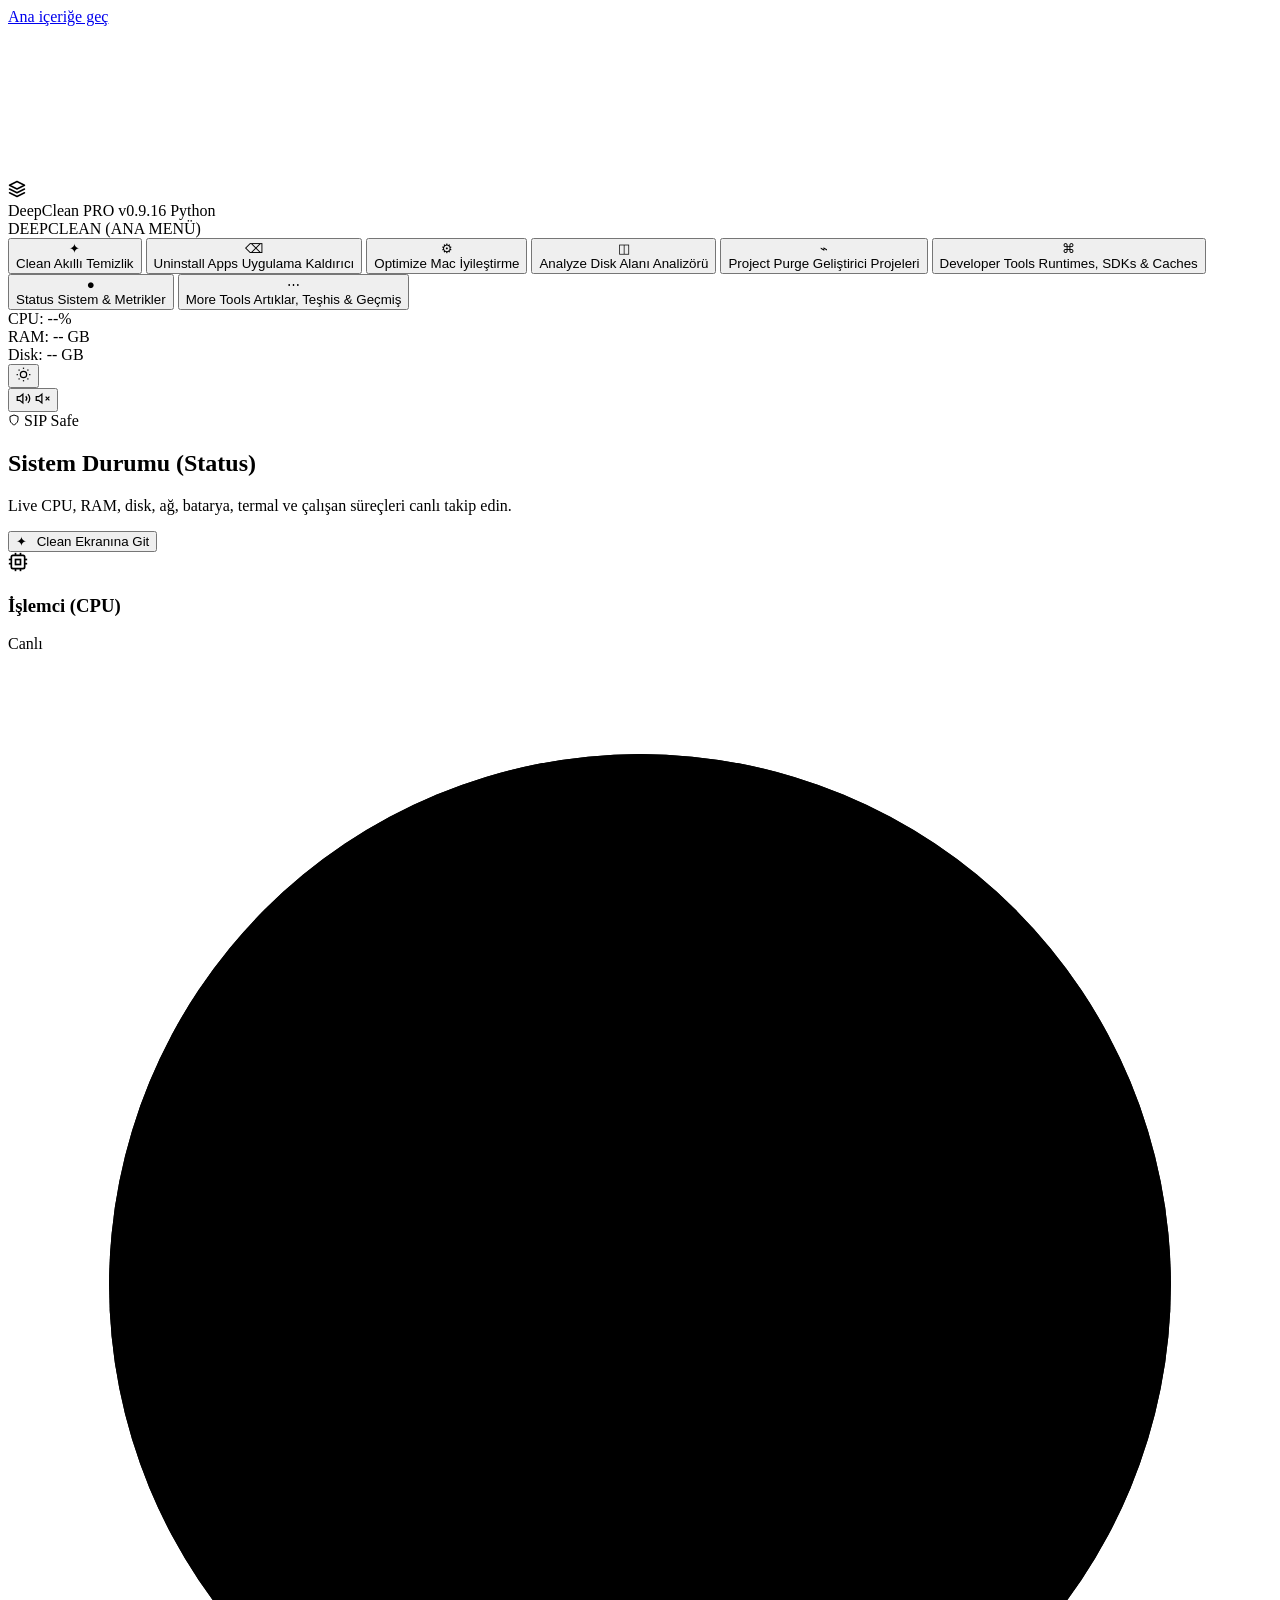
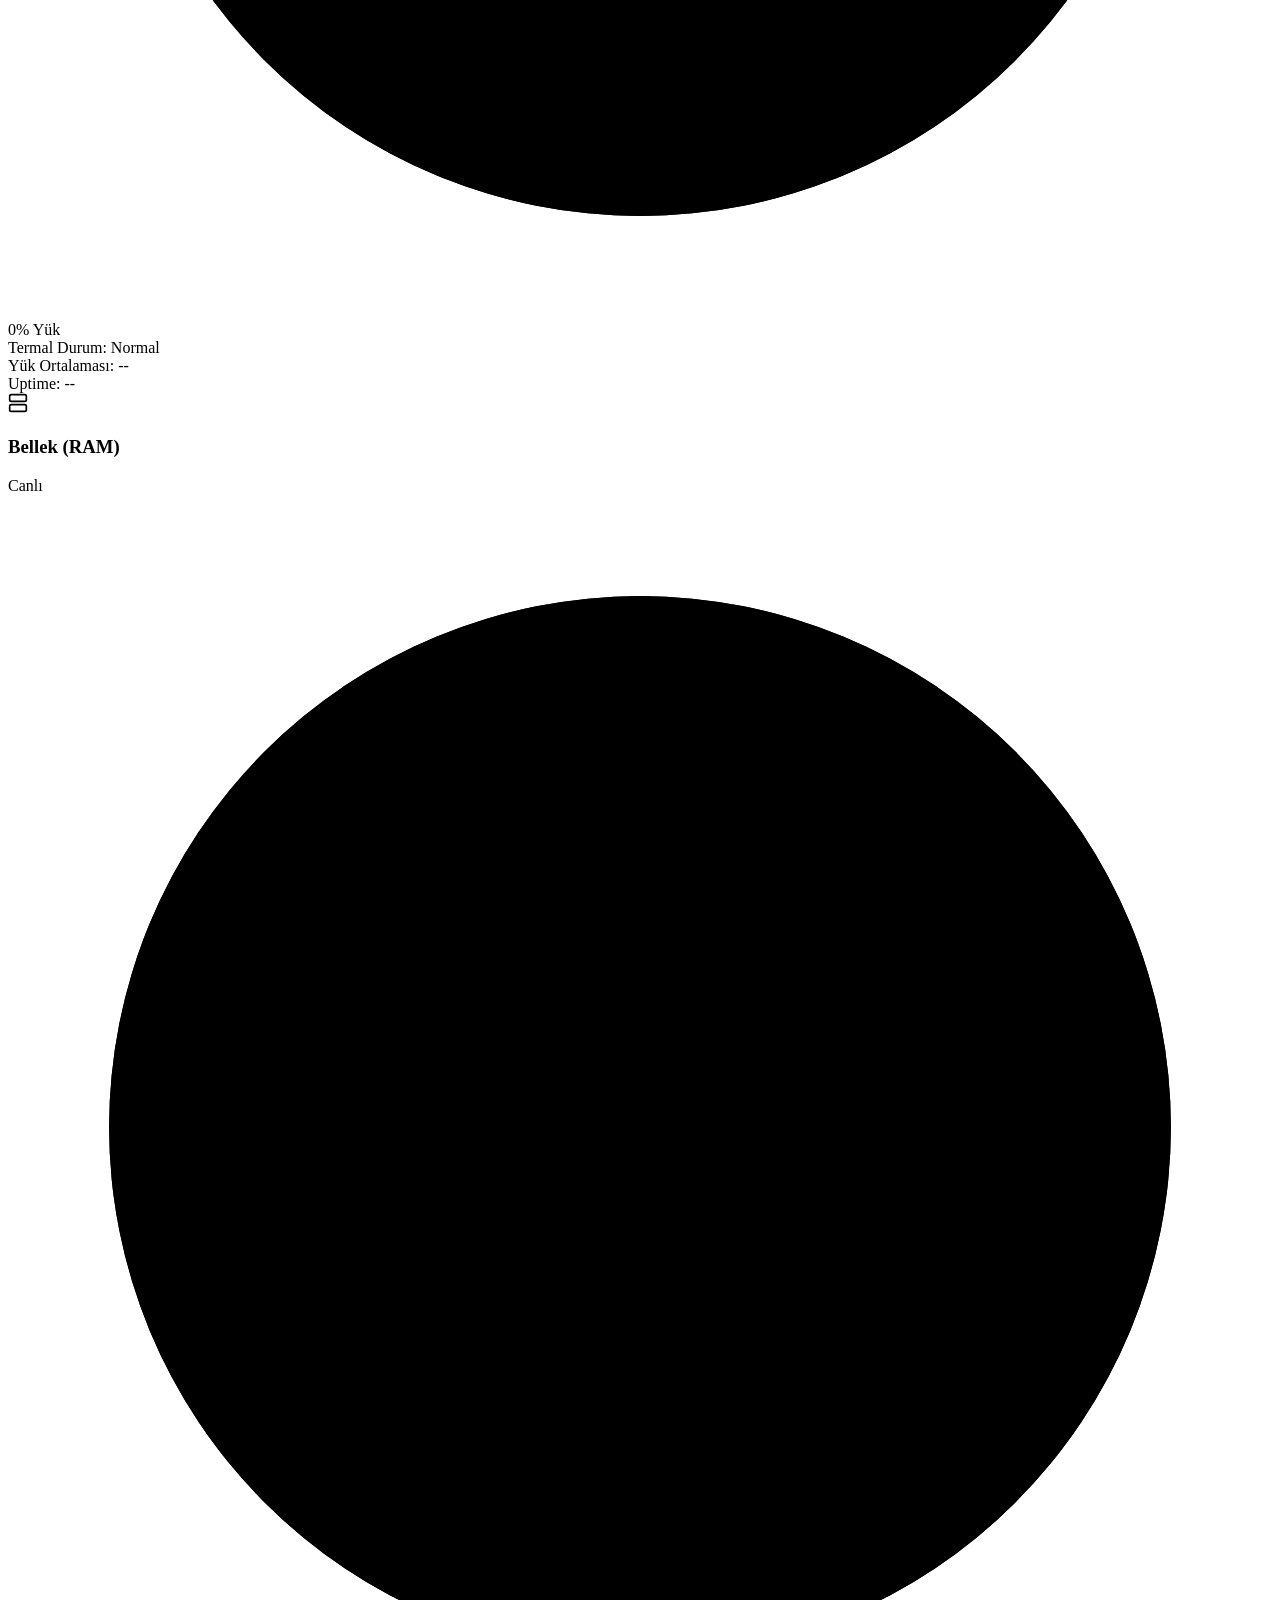
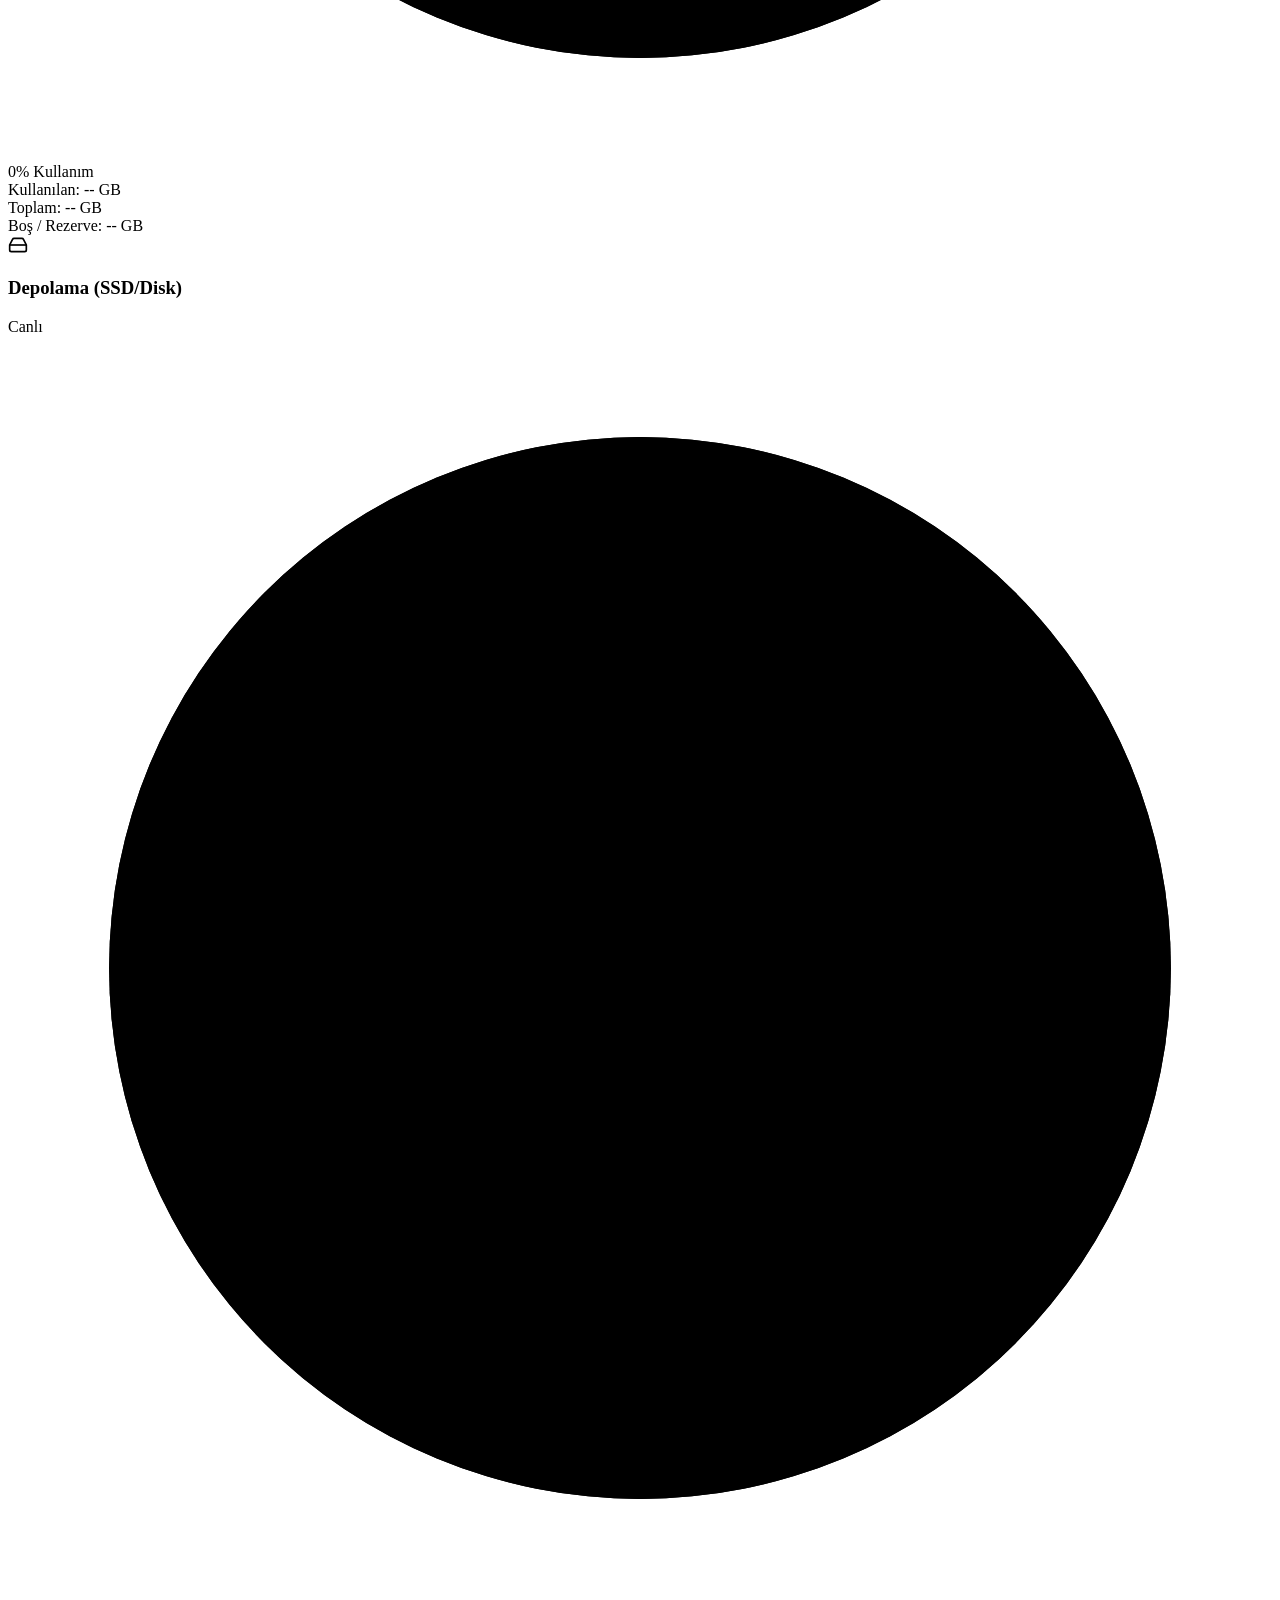
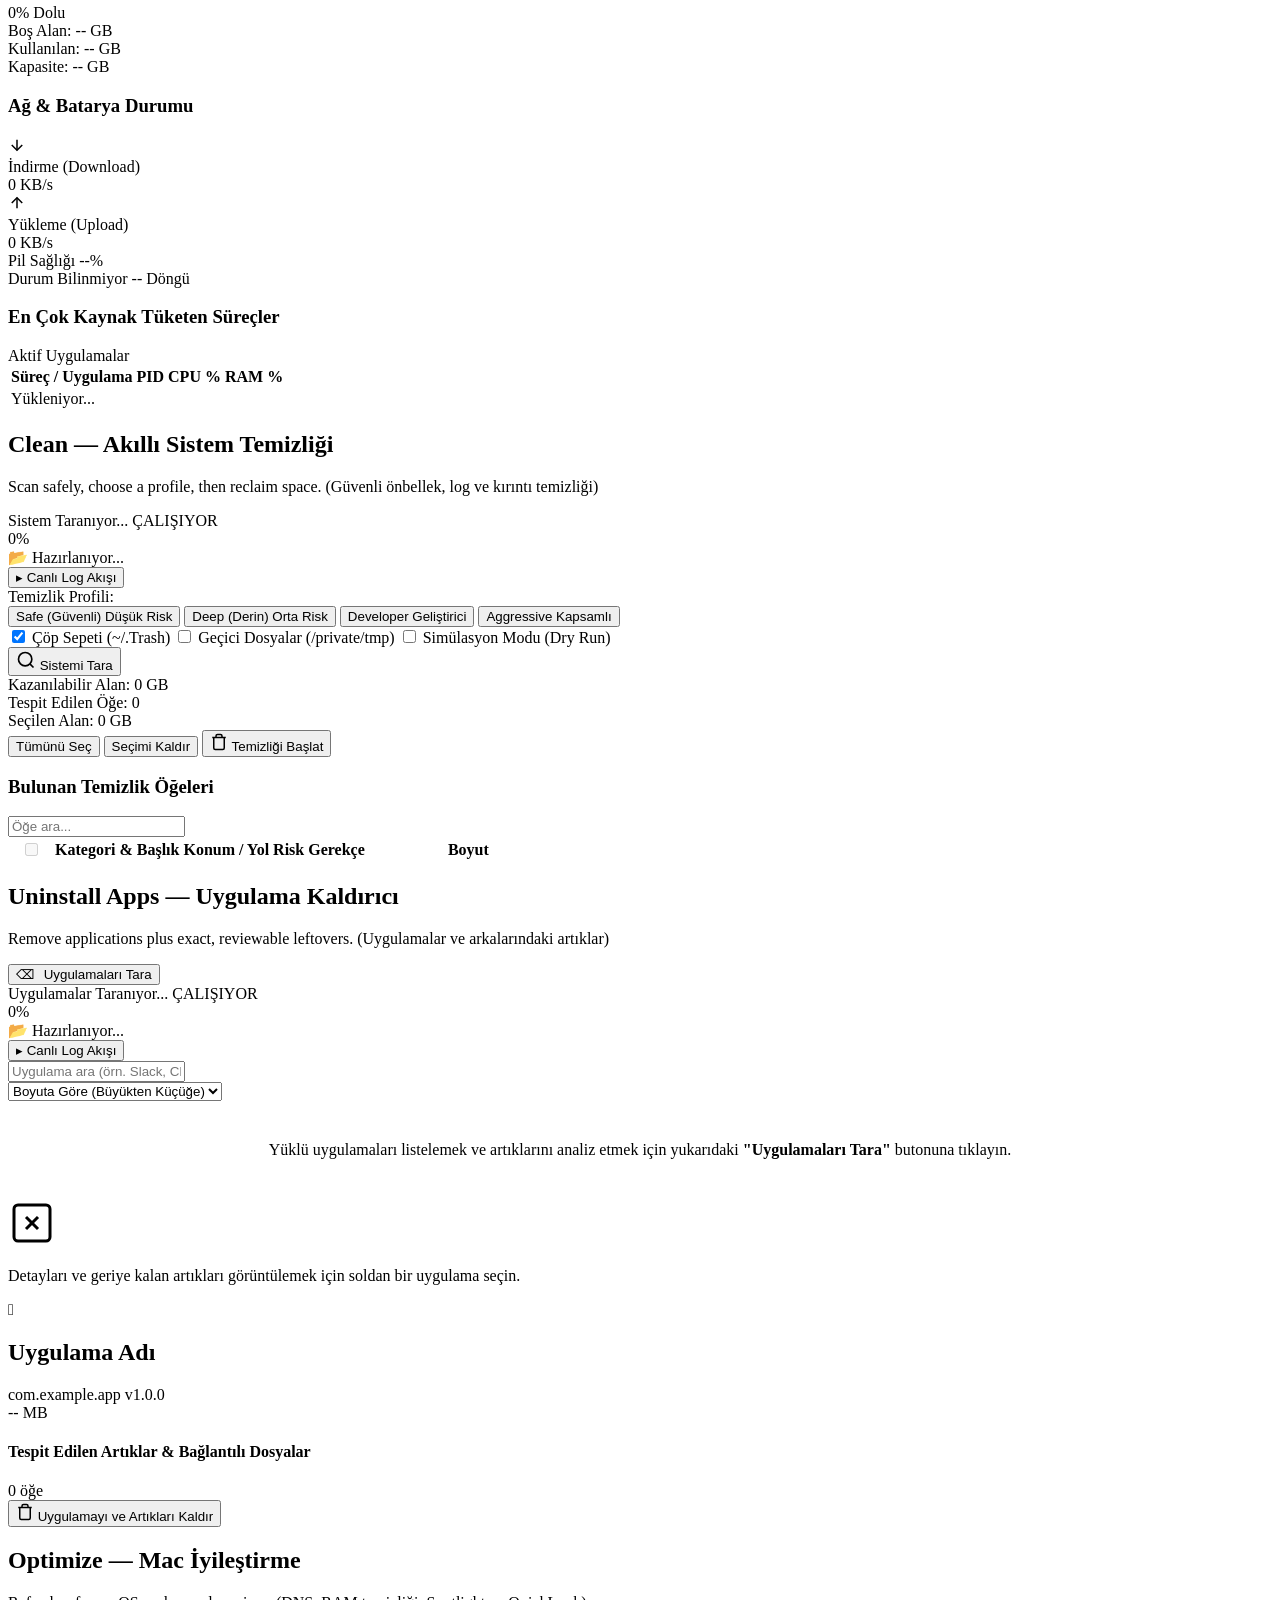
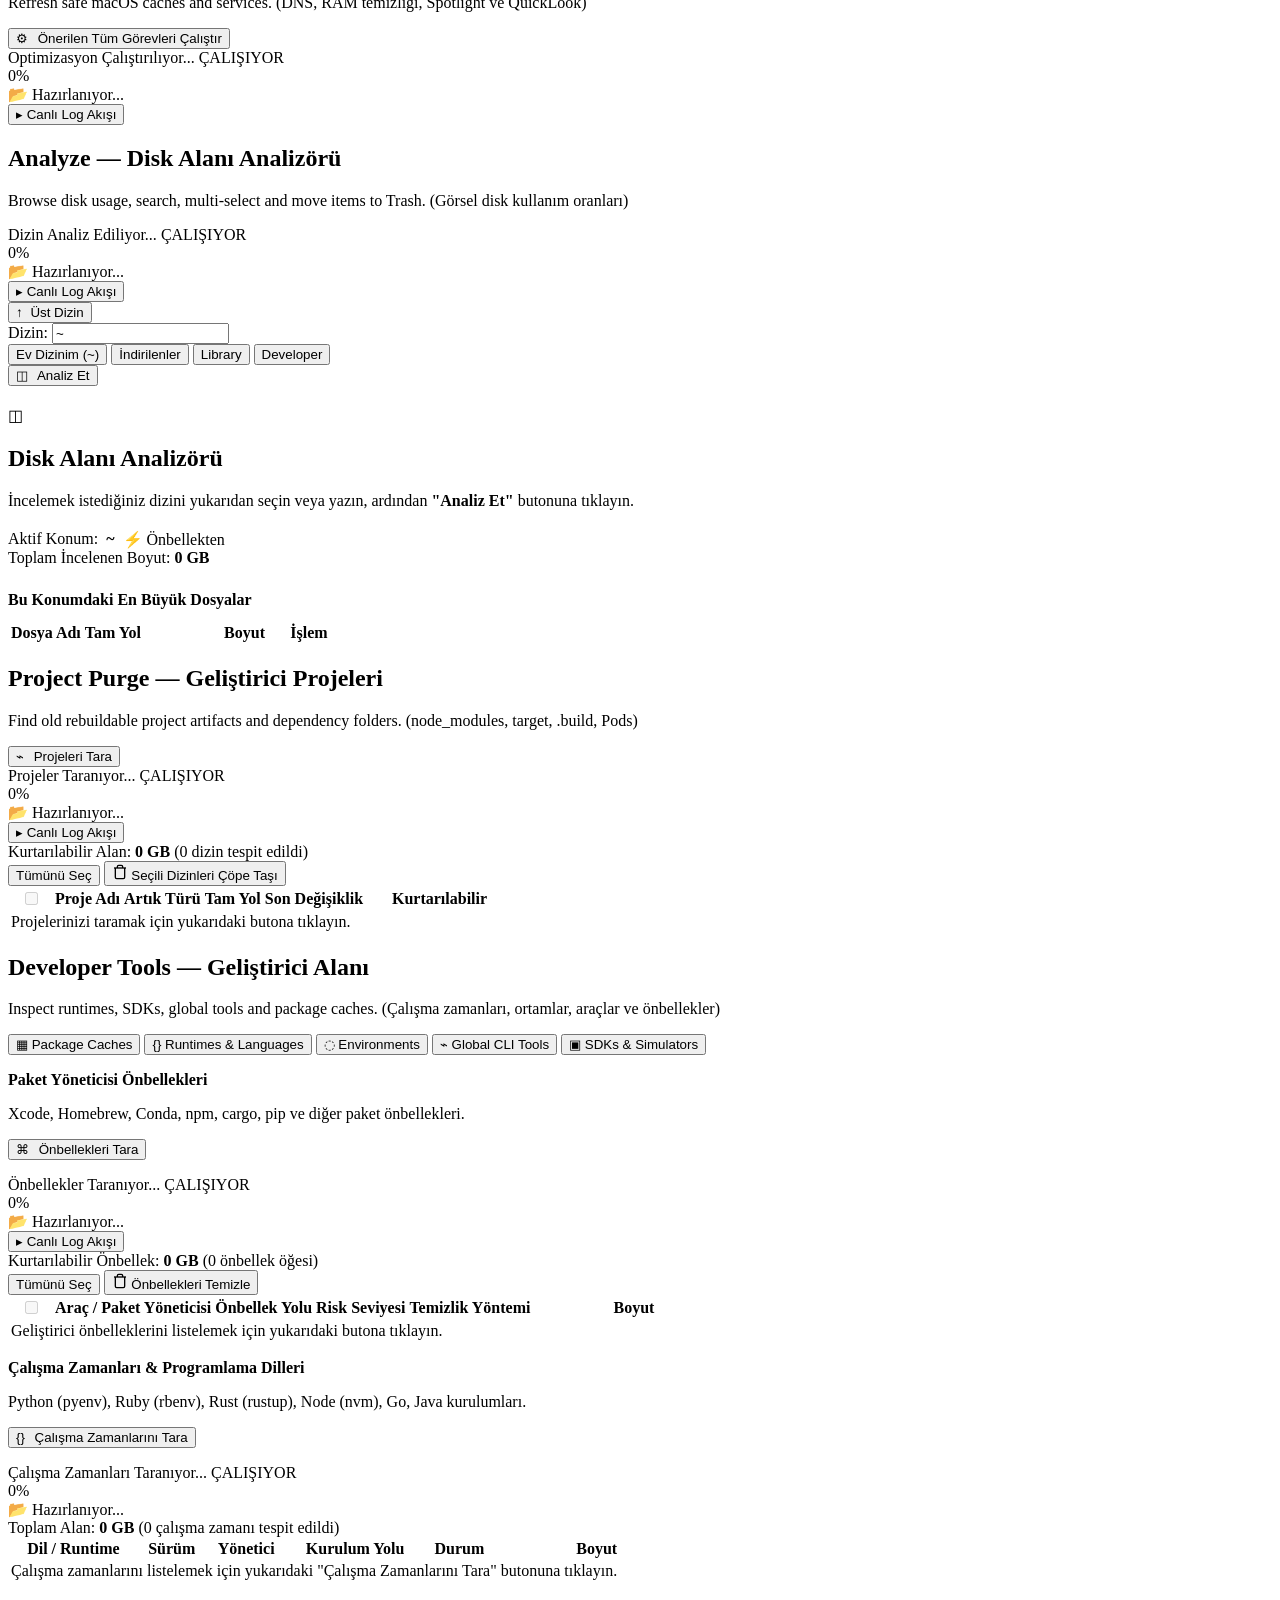
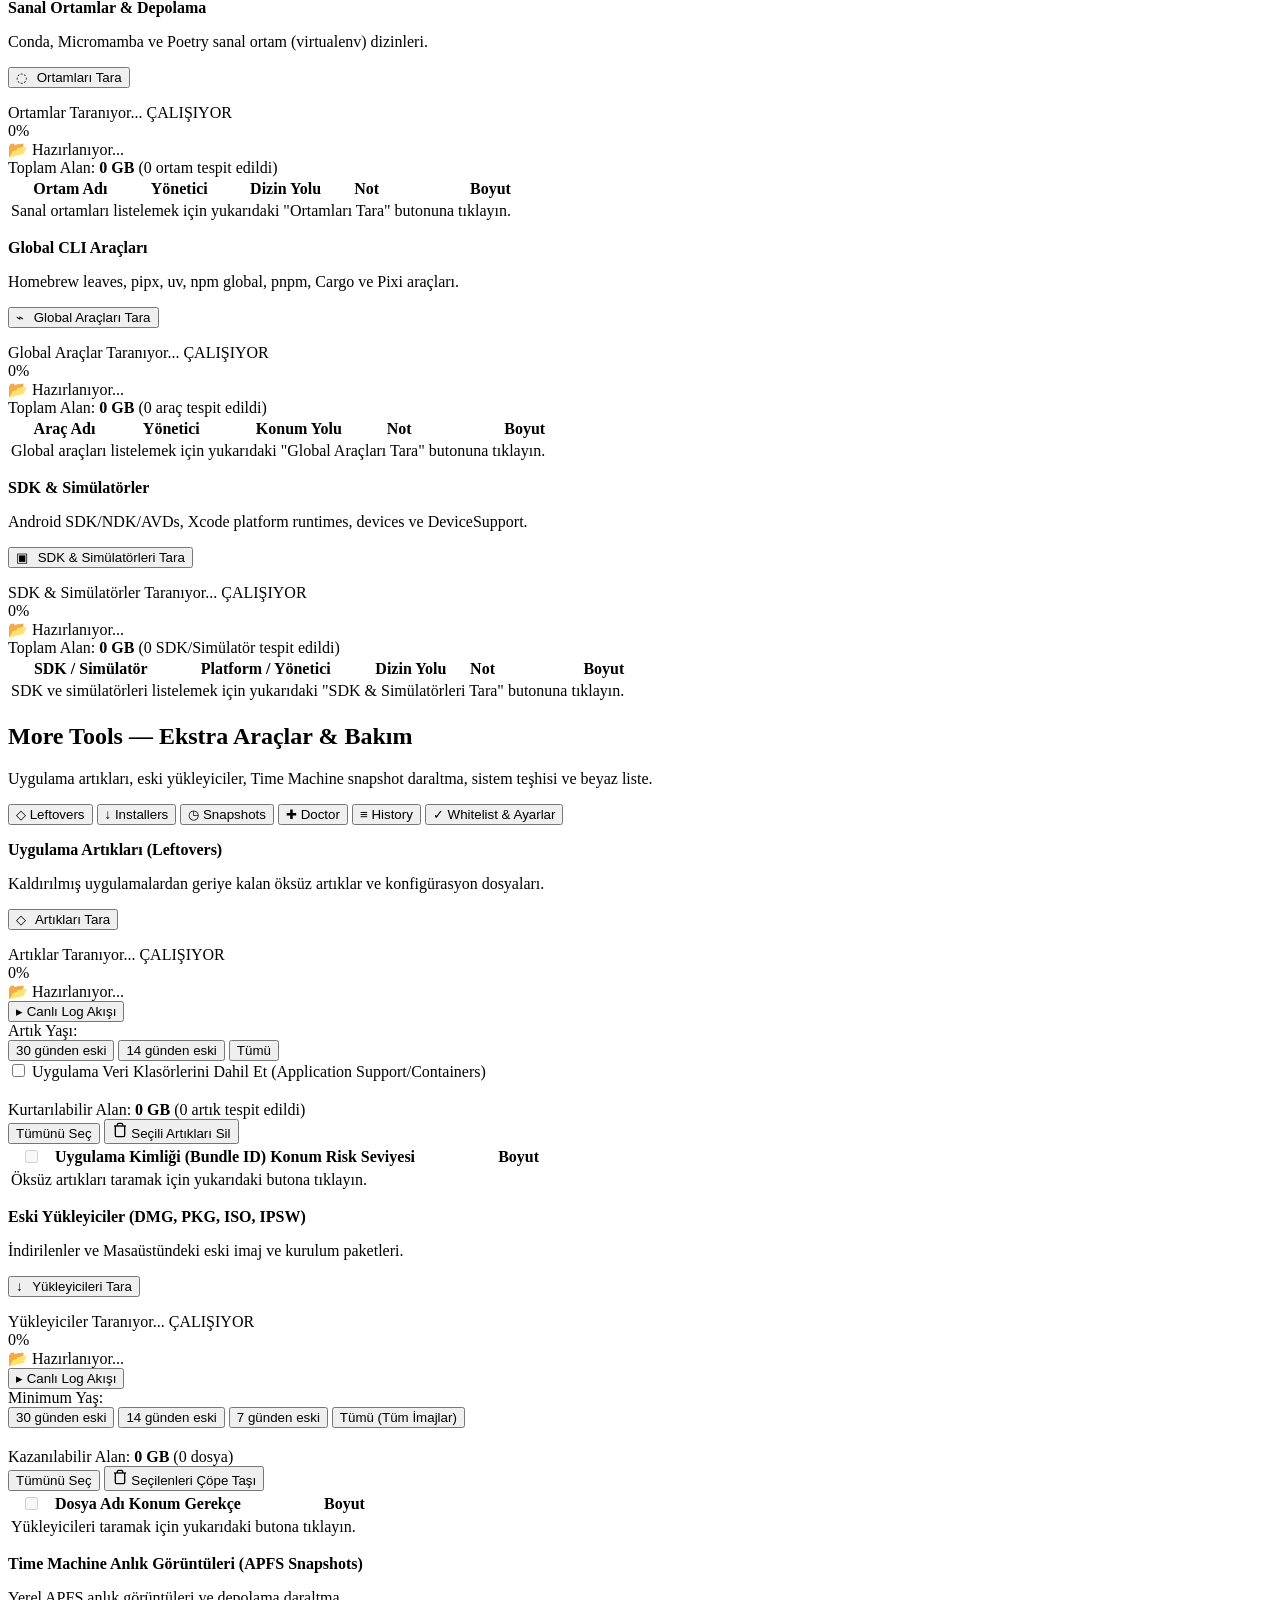
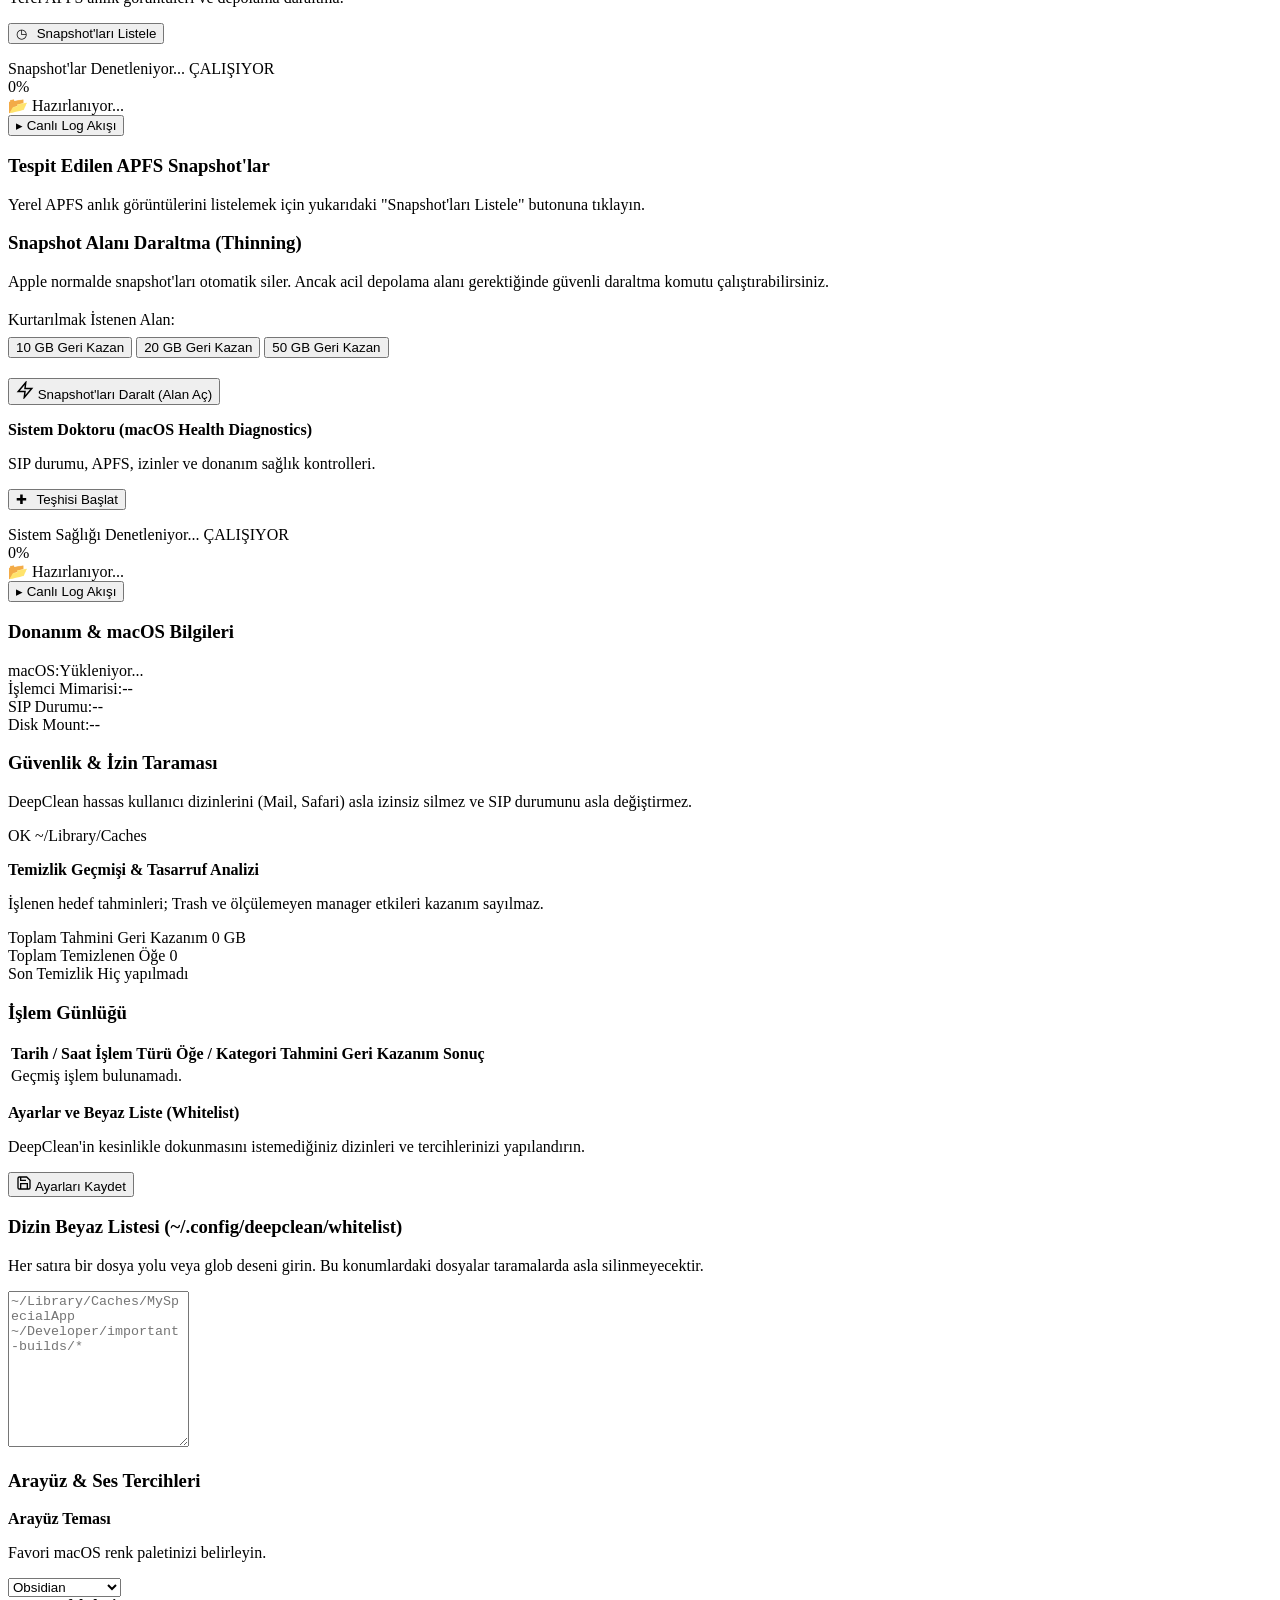
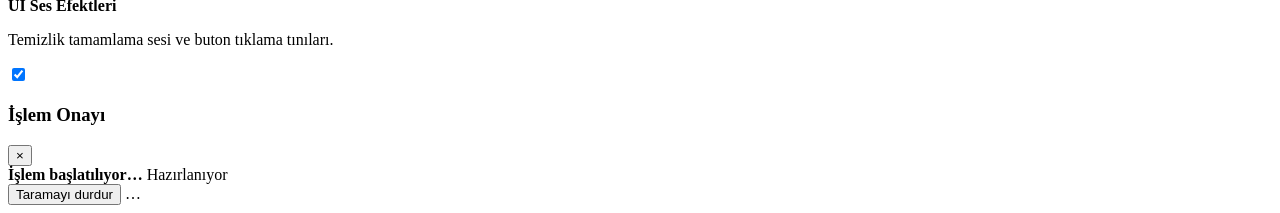
==== commit df08be5c: "feat: Roadmap Step 4 is done" ====
--- a/src/deepclean/WebUI/index.html
+++ b/src/deepclean/WebUI/index.html
@@ -1810,6 +1810,7 @@
       <strong id="global-operation-title">İşlem başlatılıyor…</strong>
       <span id="global-operation-detail">Hazırlanıyor</span>
     </div>
+    <button class="btn btn-secondary btn-sm hidden" id="global-scan-cancel" type="button">Taramayı durdur</button>
     <span class="global-operation-percent" id="global-operation-percent">…</span>
   </div>
 
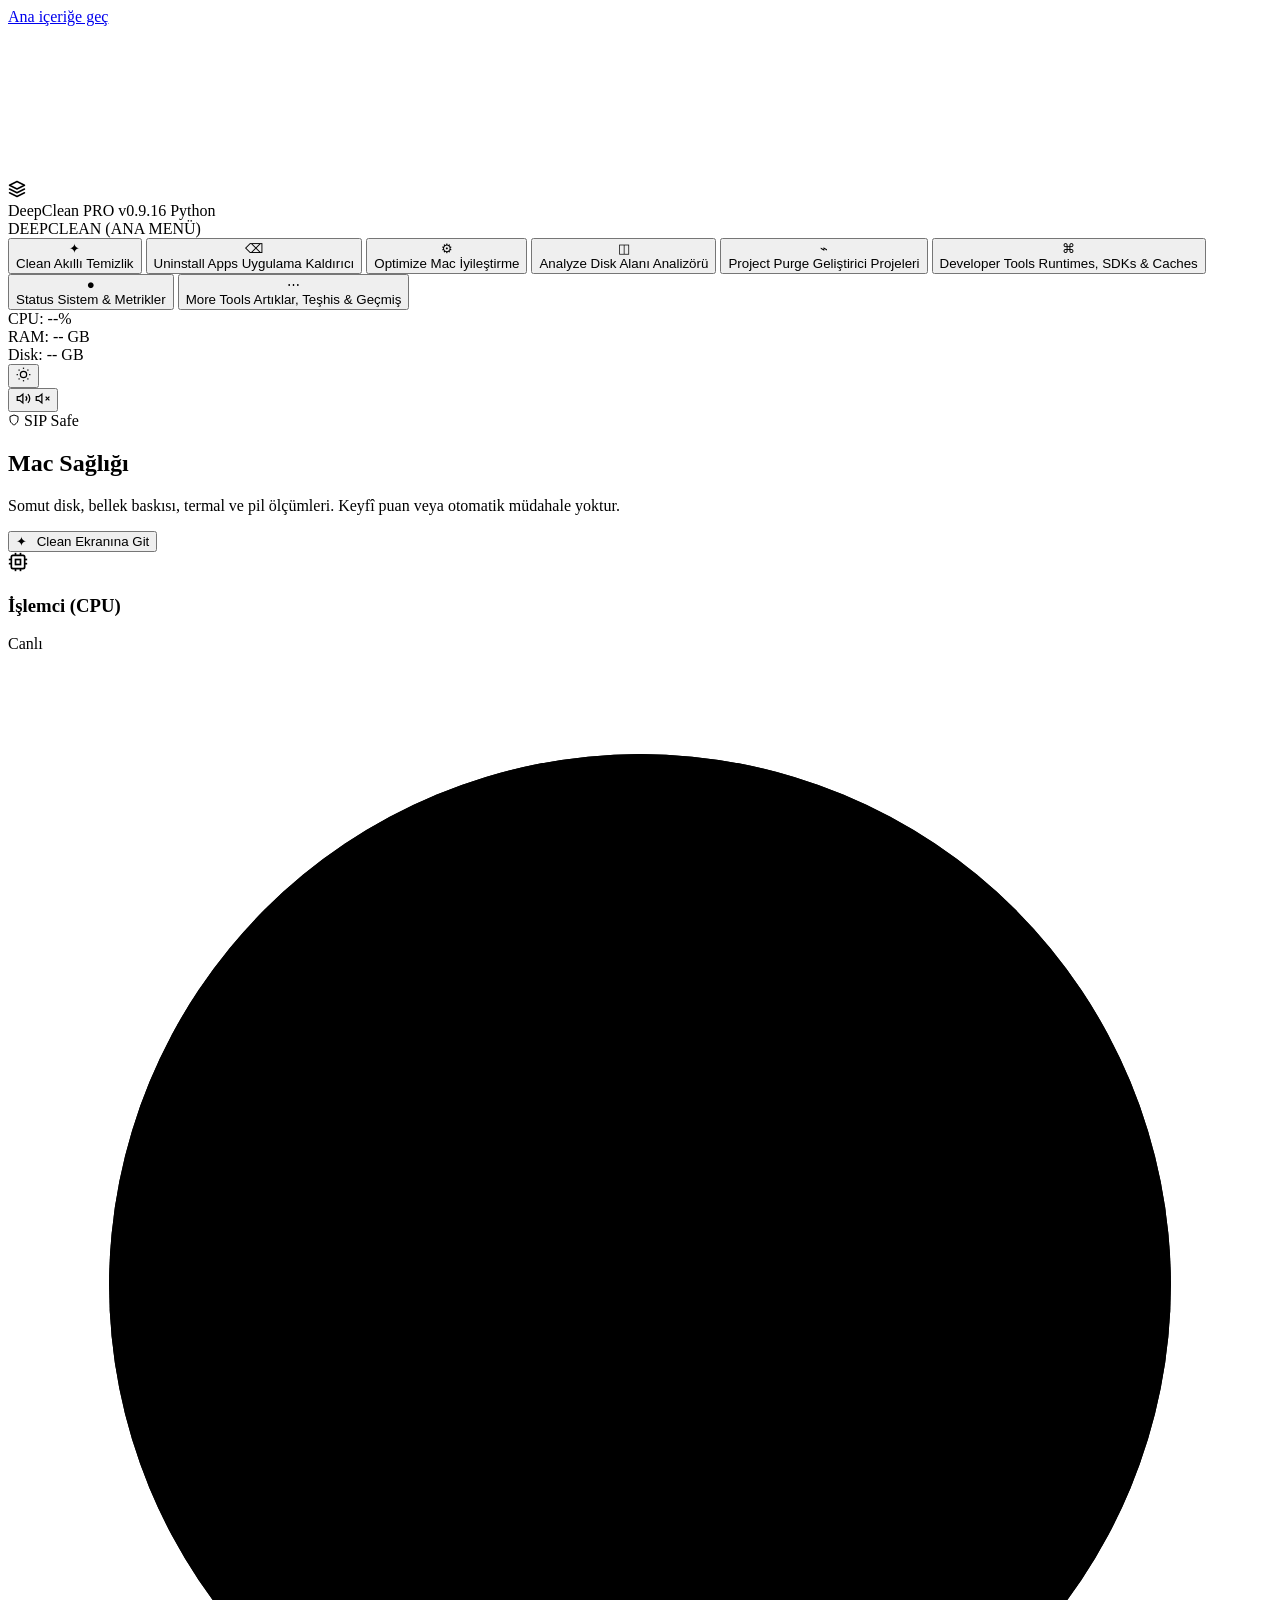
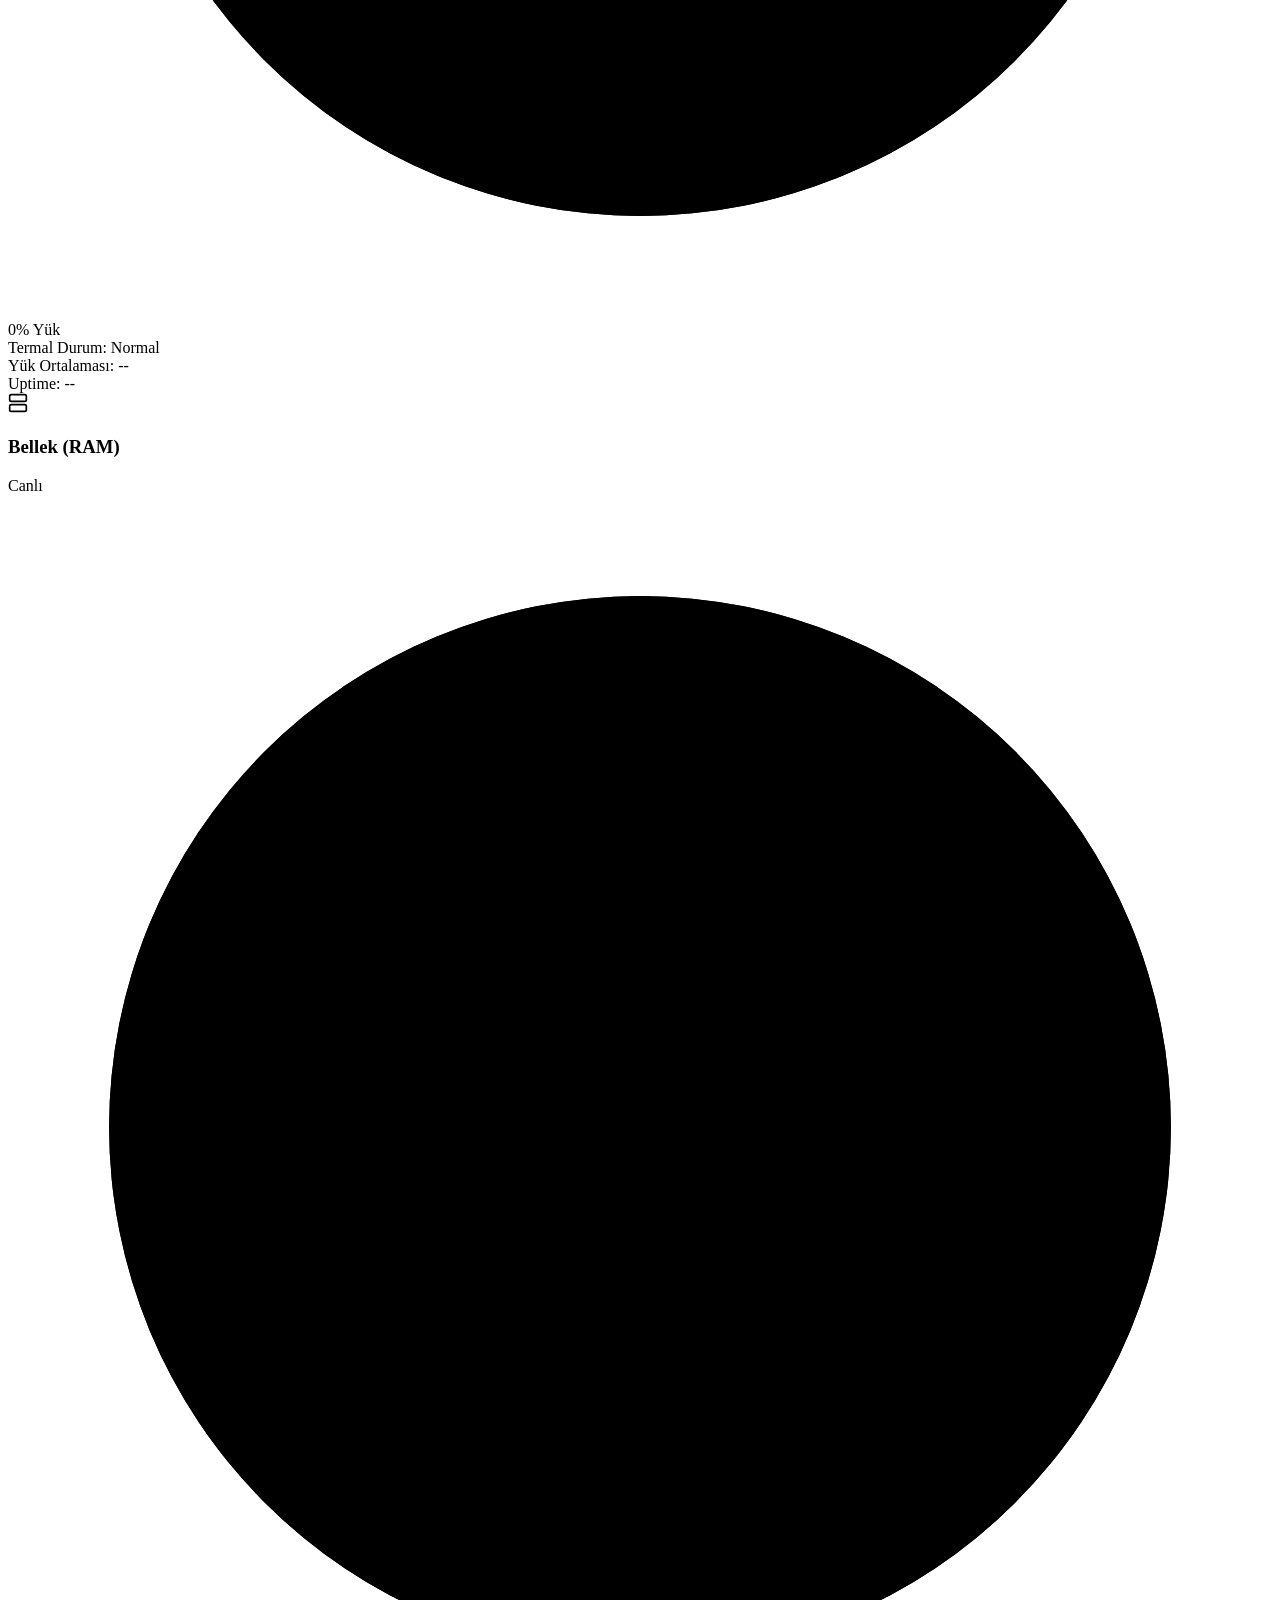
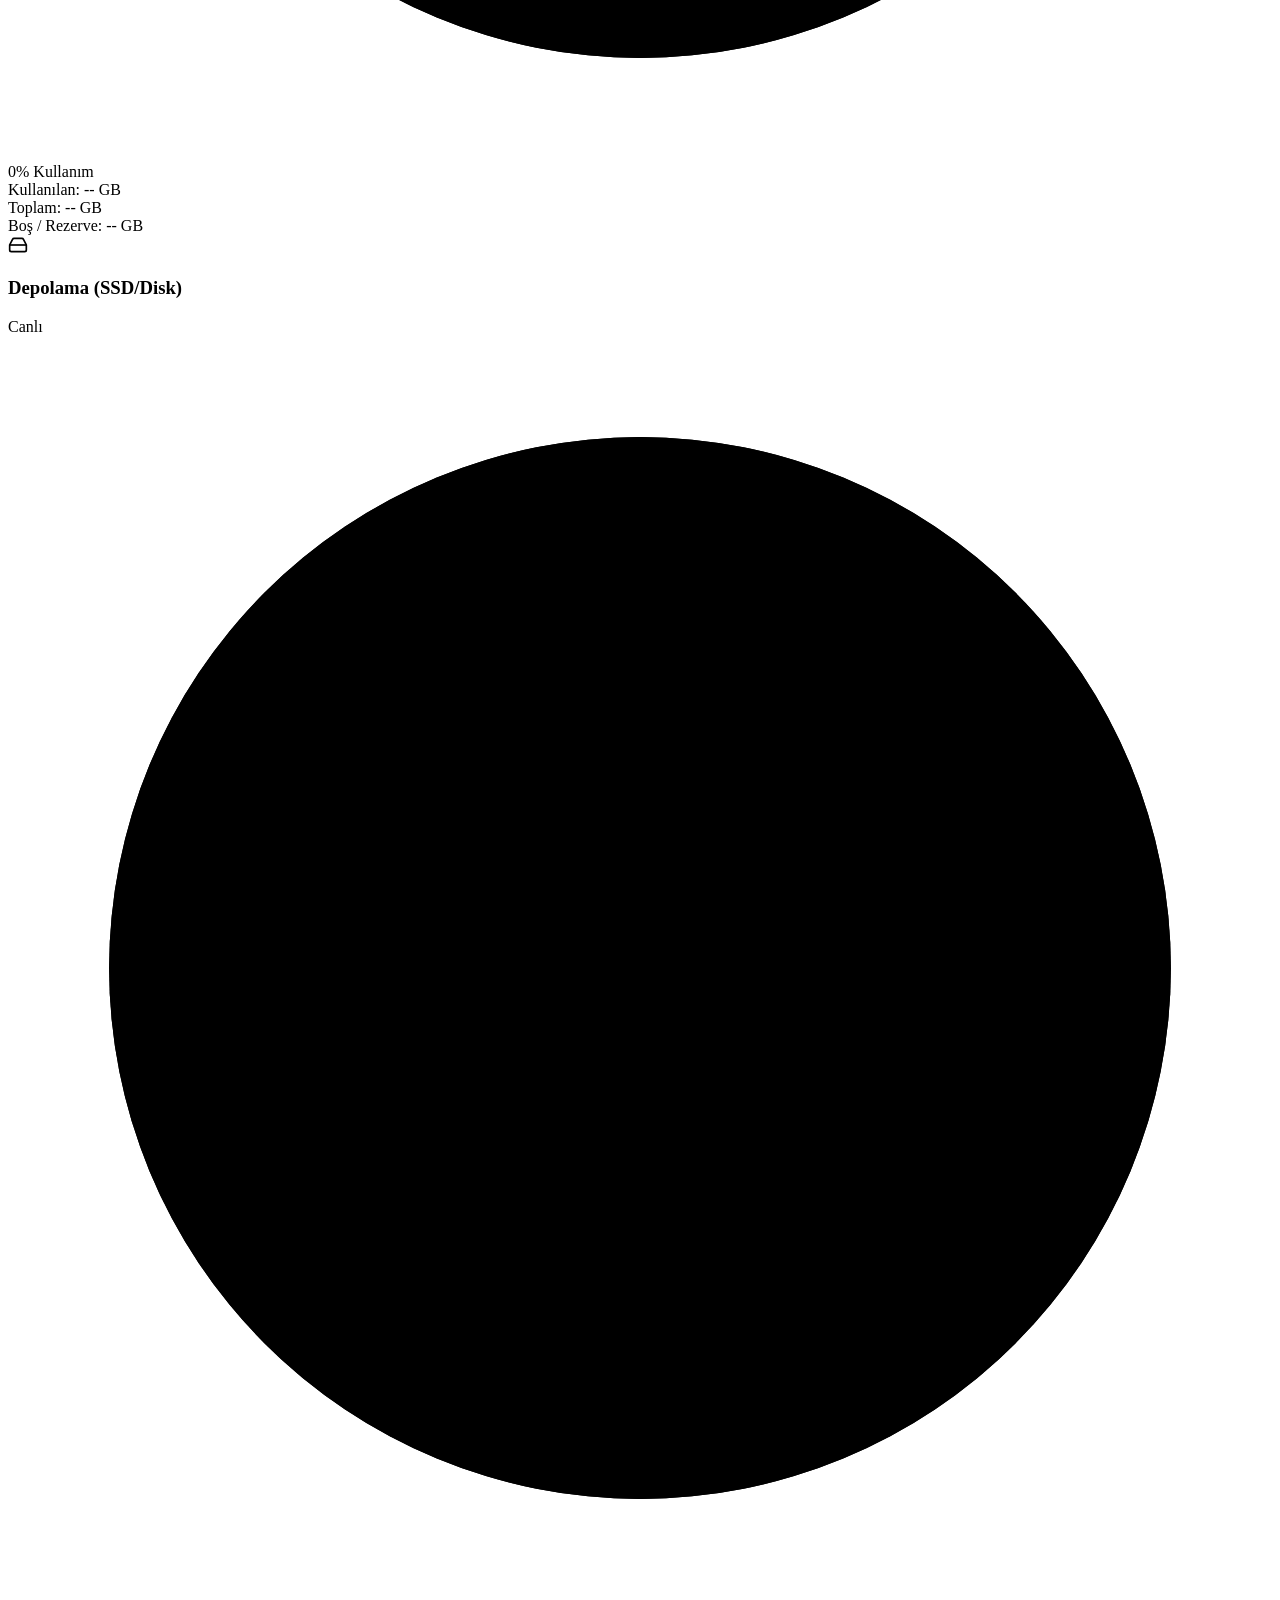
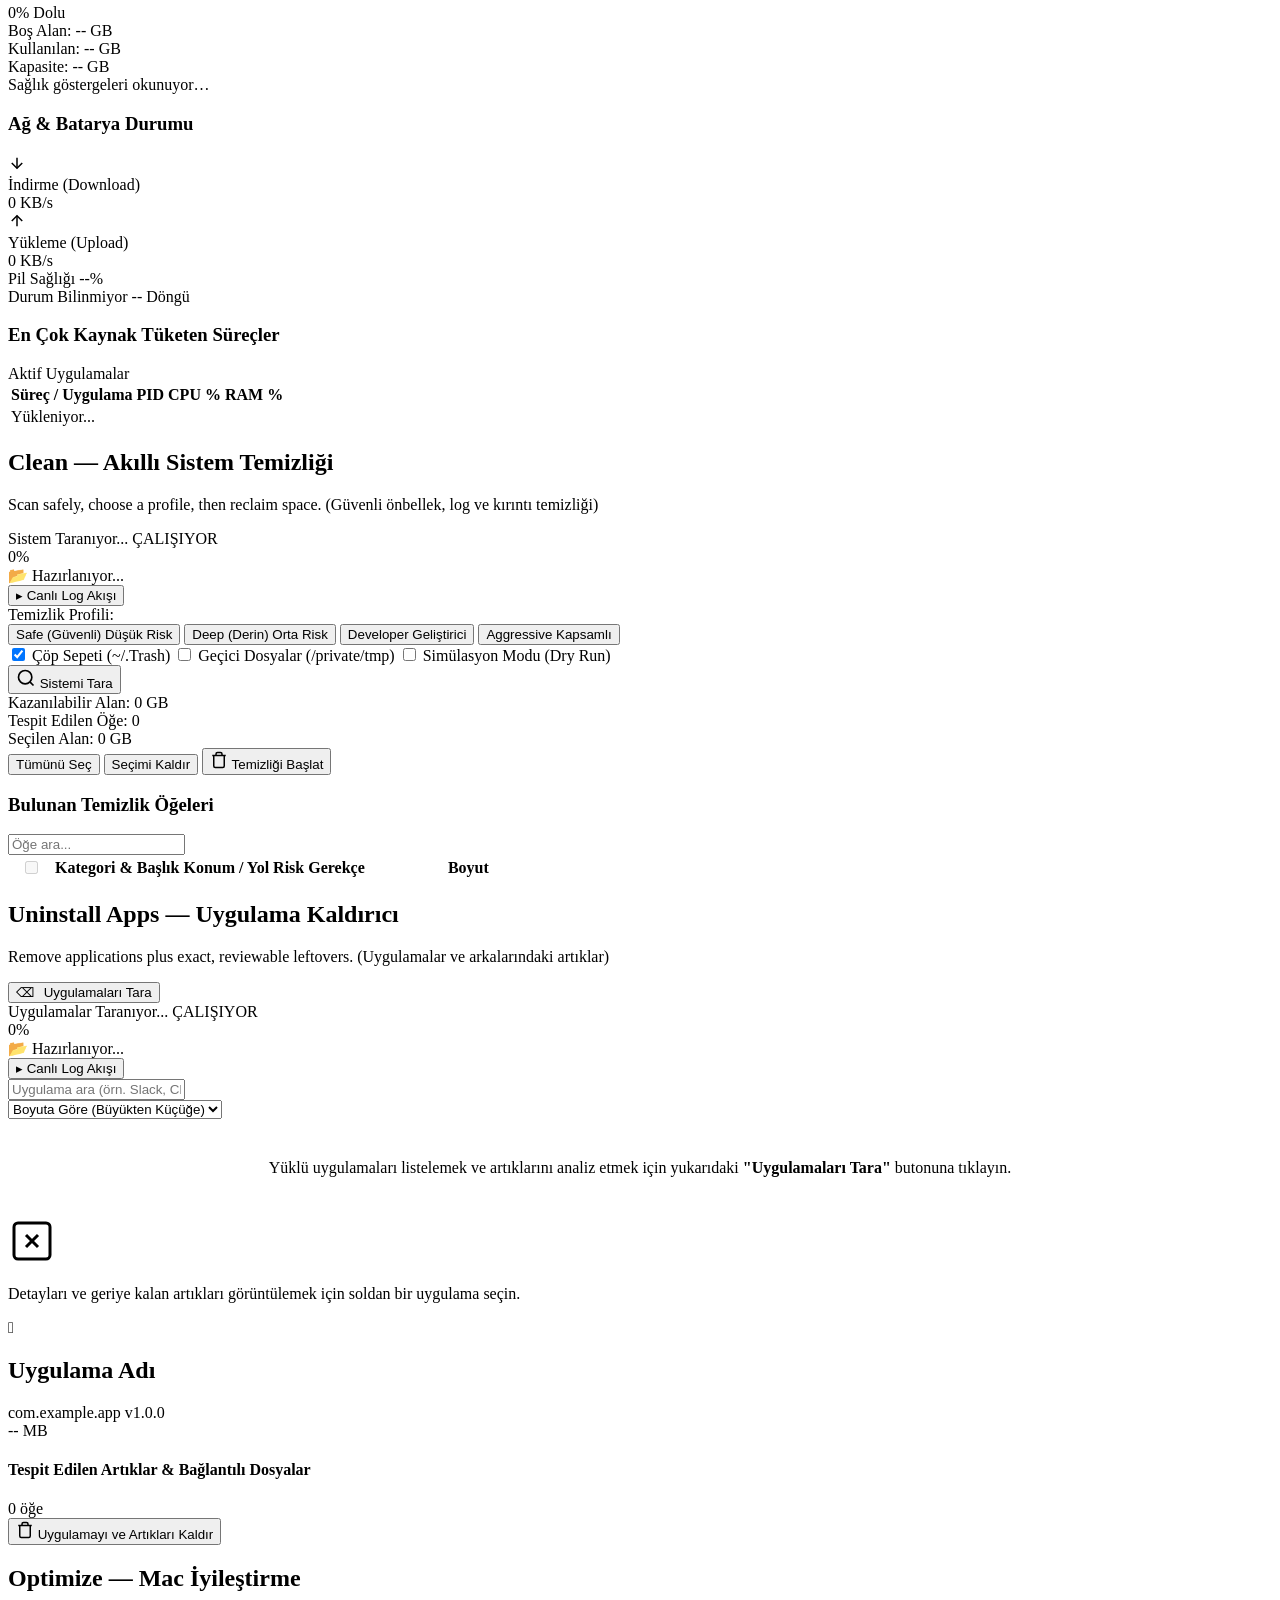
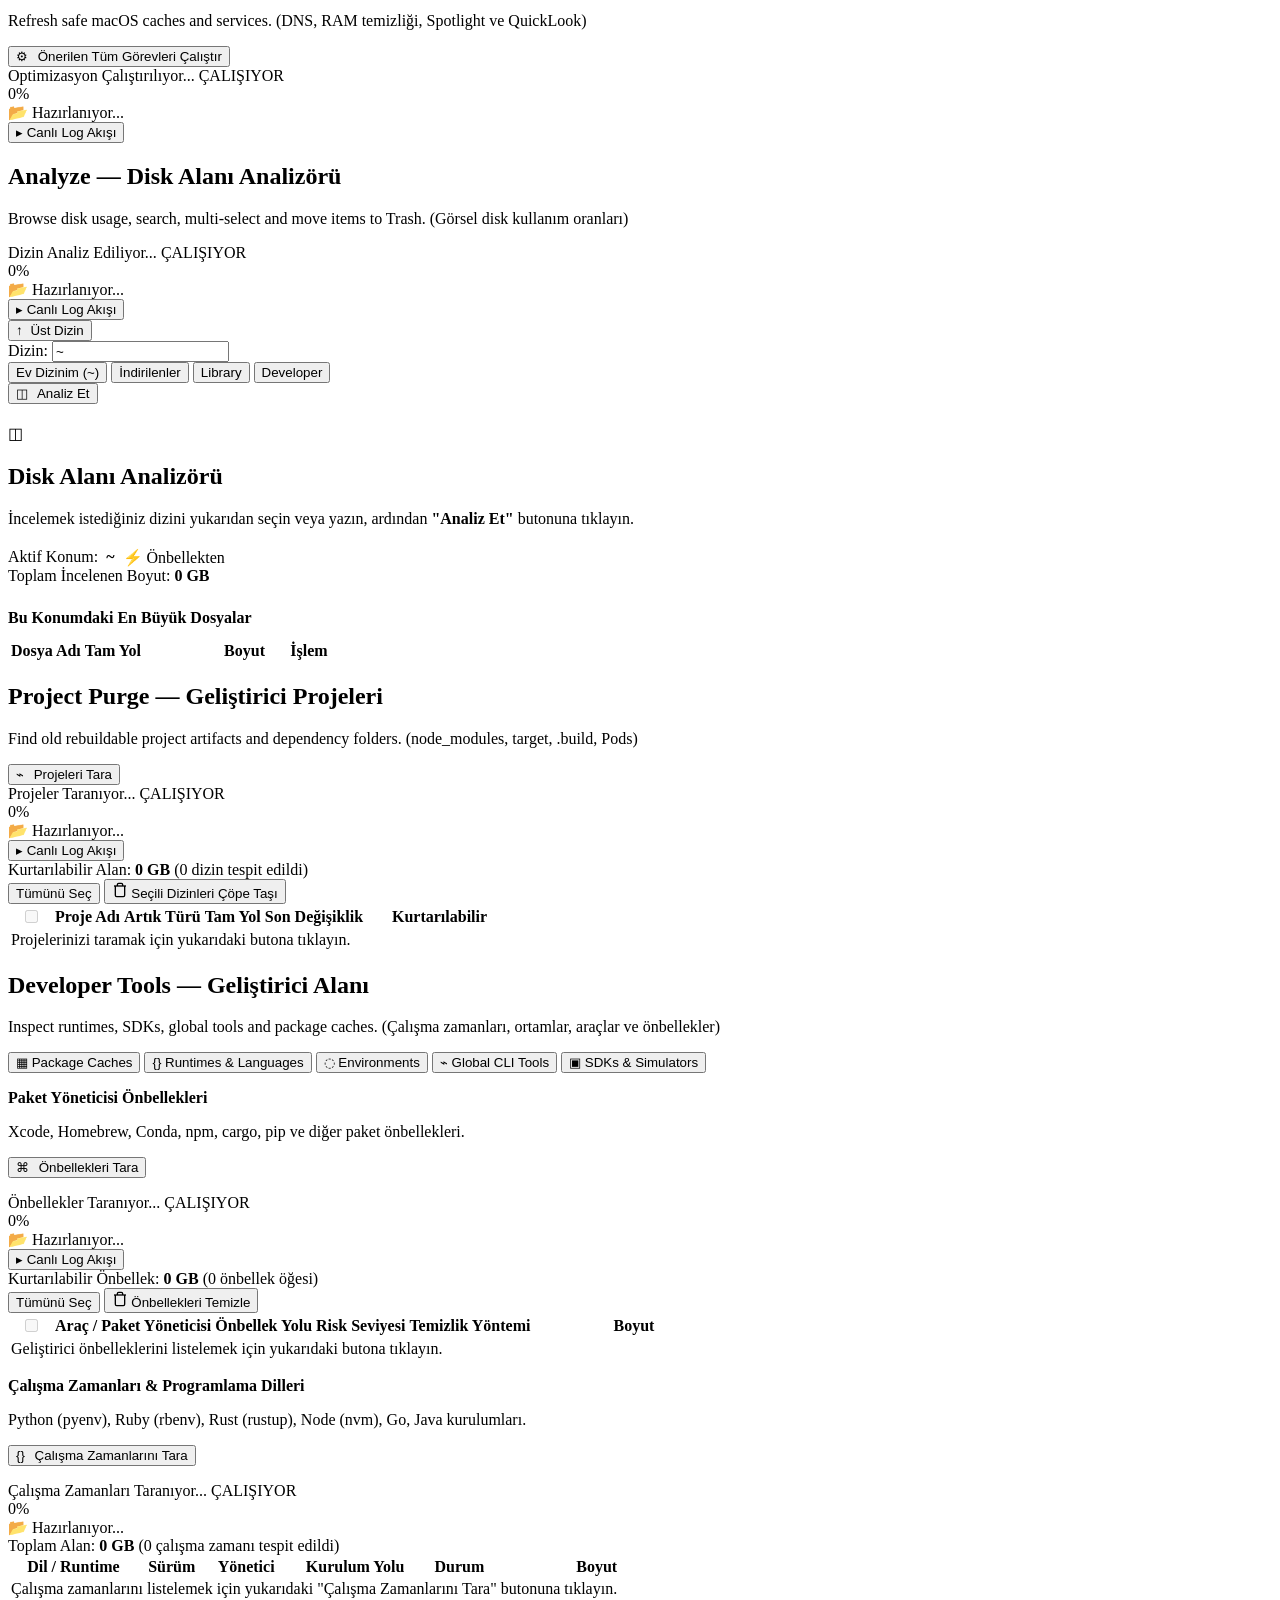
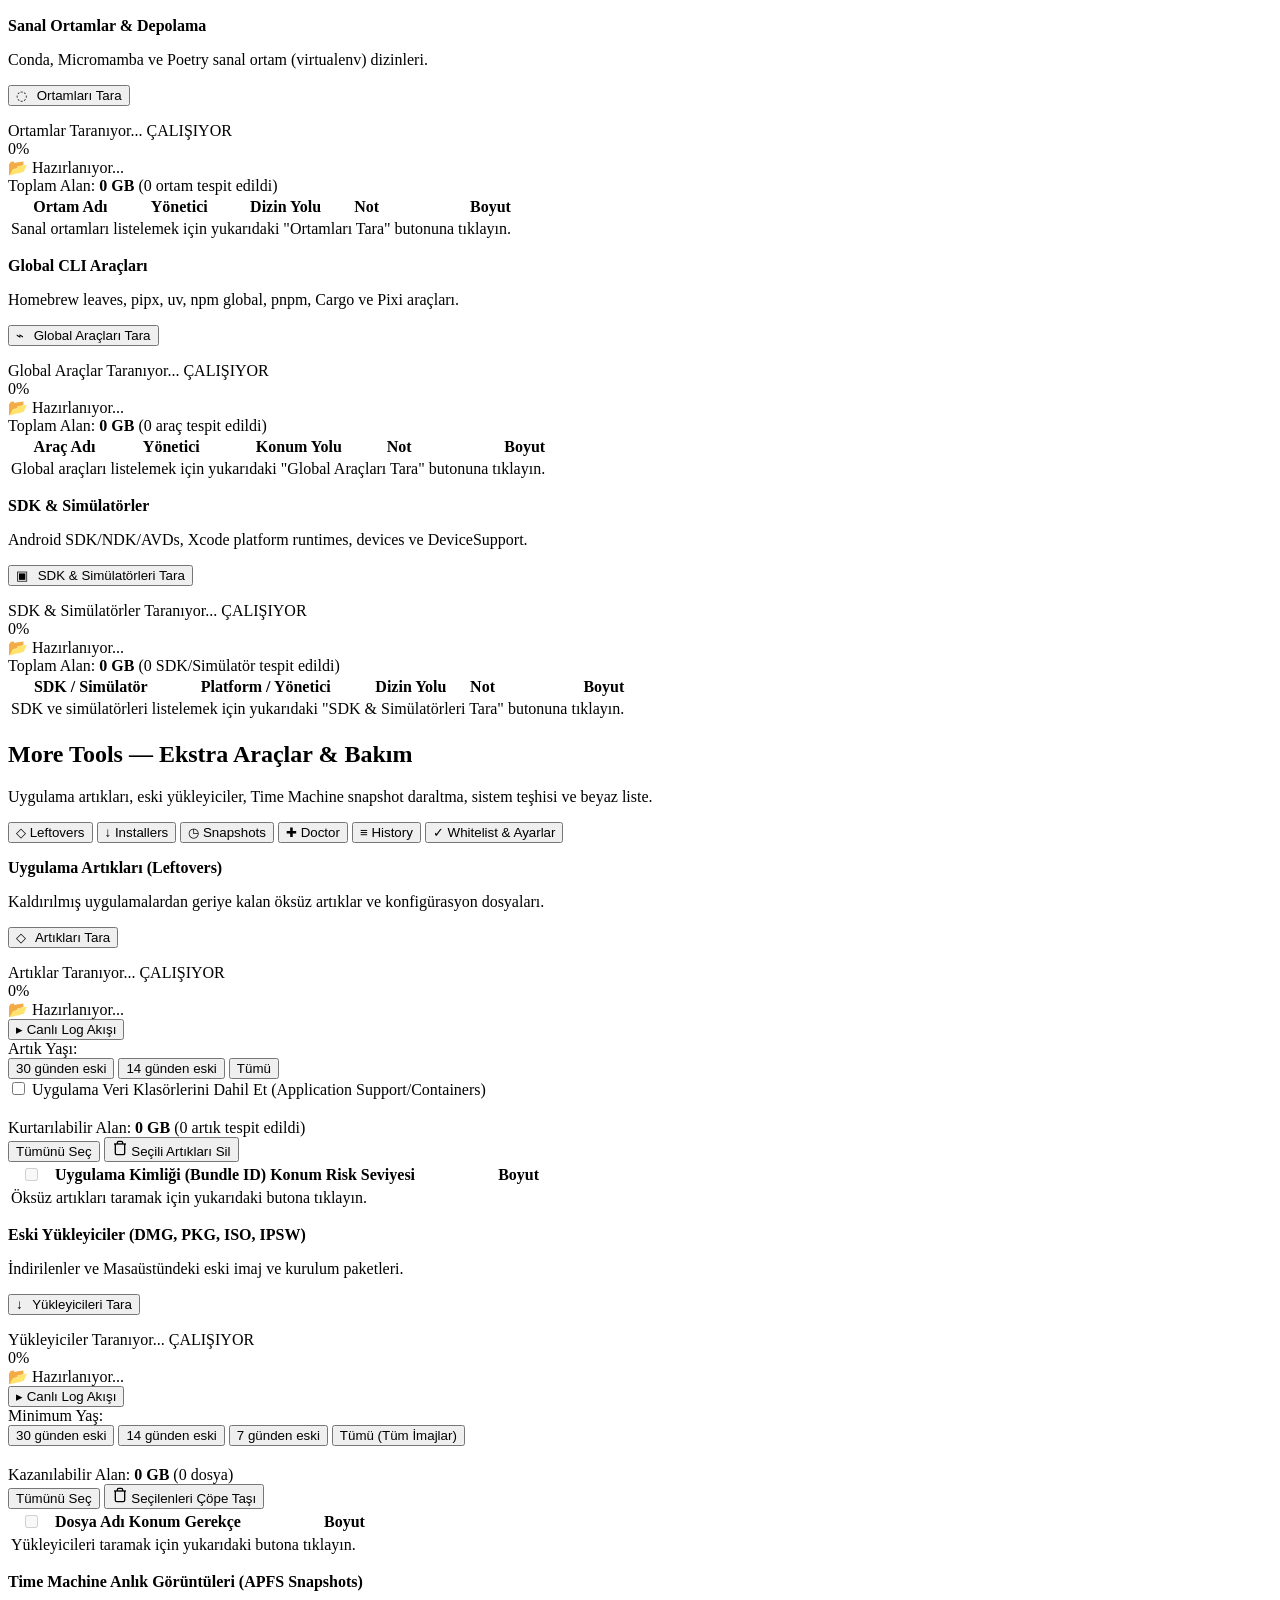
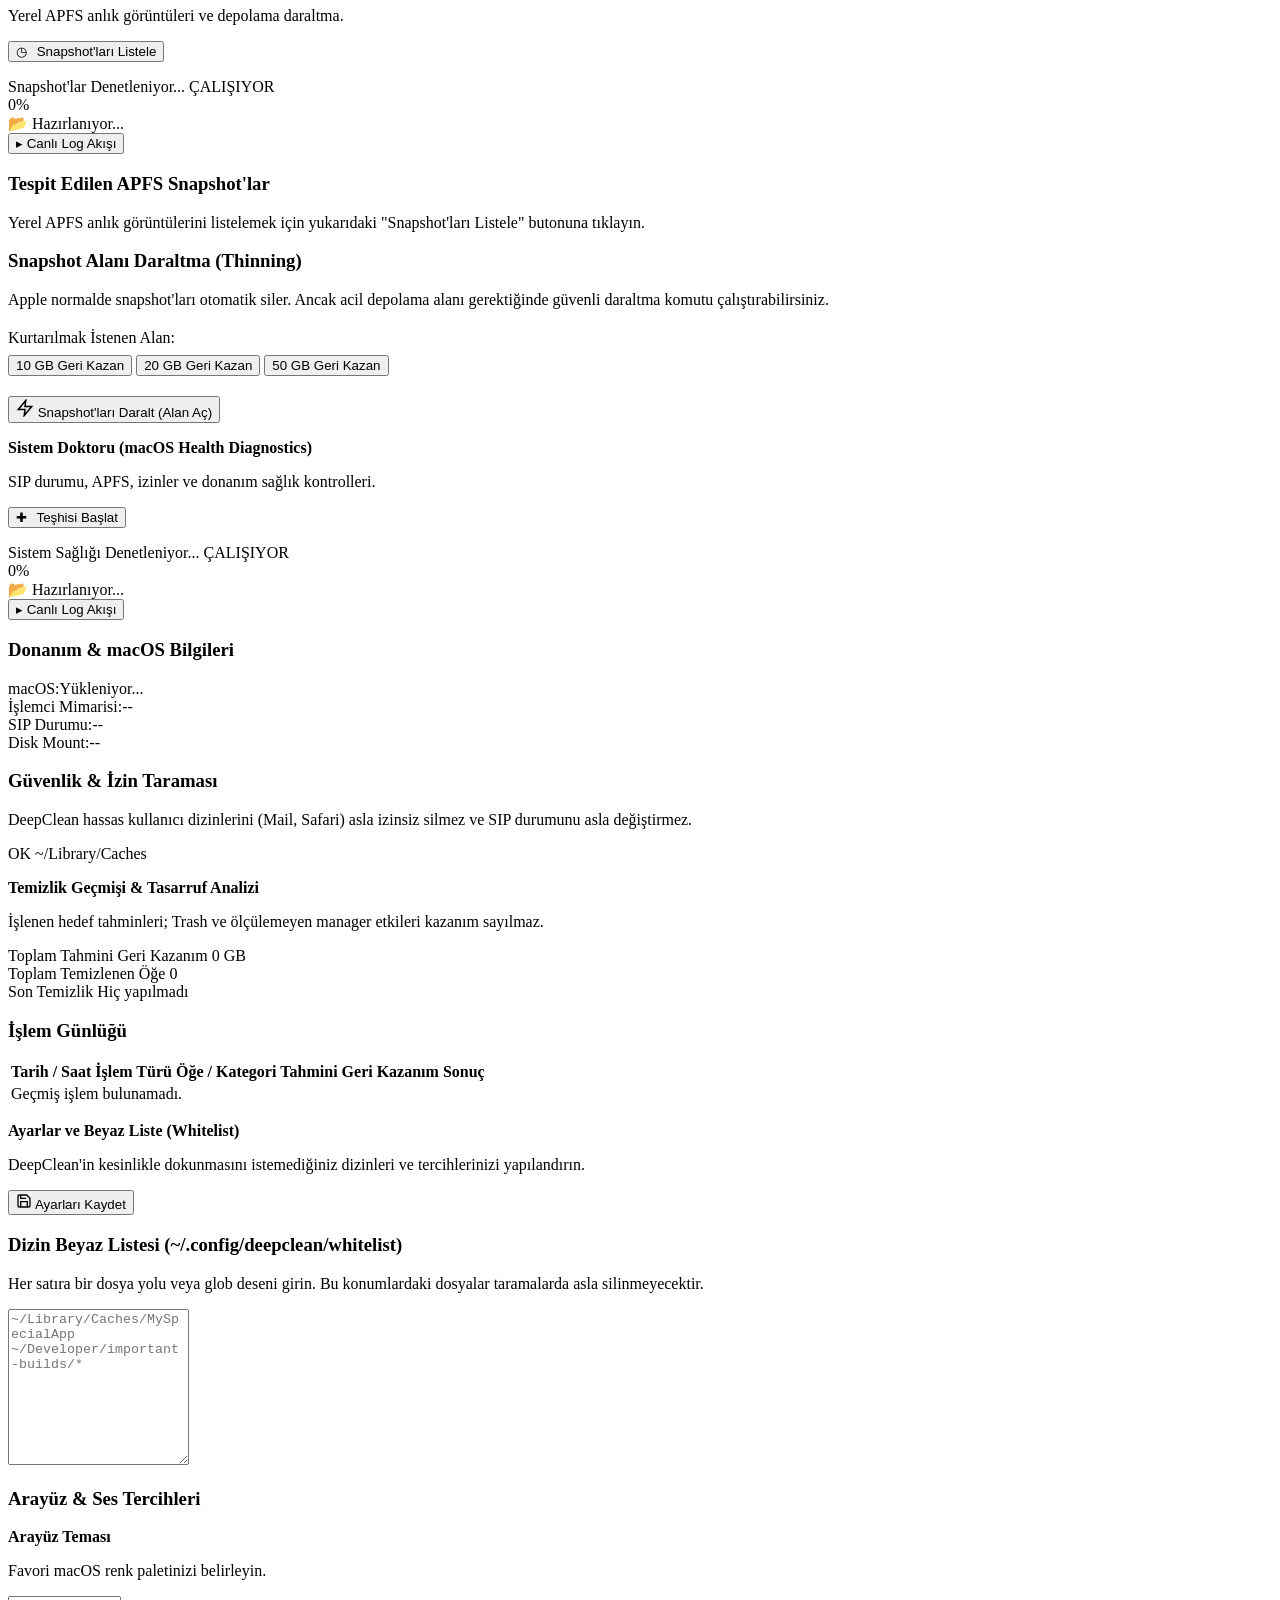
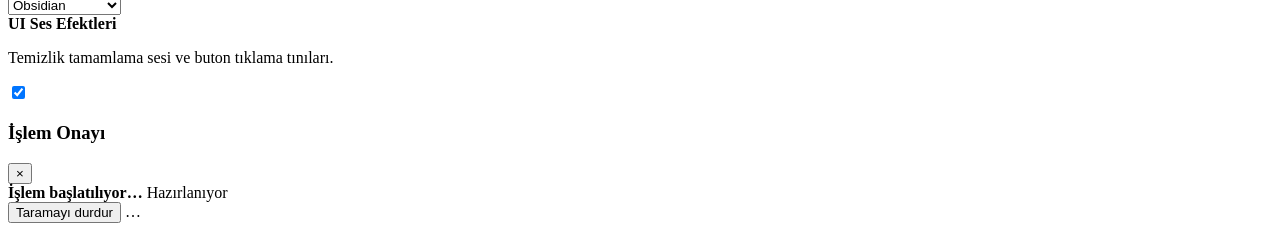
==== commit 87756416: "feat: Roadmap finish" ====
--- a/src/deepclean/WebUI/index.html
+++ b/src/deepclean/WebUI/index.html
@@ -197,8 +197,8 @@
         <section class="tab-pane" id="pane-dashboard">
           <div class="pane-header">
             <div>
-              <h1 class="pane-title">Sistem Durumu (Status)</h1>
-              <p class="pane-subtitle">Live CPU, RAM, disk, ağ, batarya, termal ve çalışan süreçleri canlı takip edin.</p>
+              <h1 class="pane-title">Mac Sağlığı</h1>
+              <p class="pane-subtitle">Somut disk, bellek baskısı, termal ve pil ölçümleri. Keyfî puan veya otomatik müdahale yoktur.</p>
             </div>
             <button class="btn btn-primary btn-hero-scan" id="dash-quick-scan-btn">
               <span style="margin-right: 6px;">✦</span>
@@ -348,6 +348,10 @@
                 </div>
               </div>
             </div>
+          </div>
+
+          <div class="health-indicators-grid" id="health-indicators">
+            <div class="glass-card empty-state">Sağlık göstergeleri okunuyor…</div>
           </div>
 
           <!-- Secondary Dashboard Widgets: Network, Battery & Top Processes -->
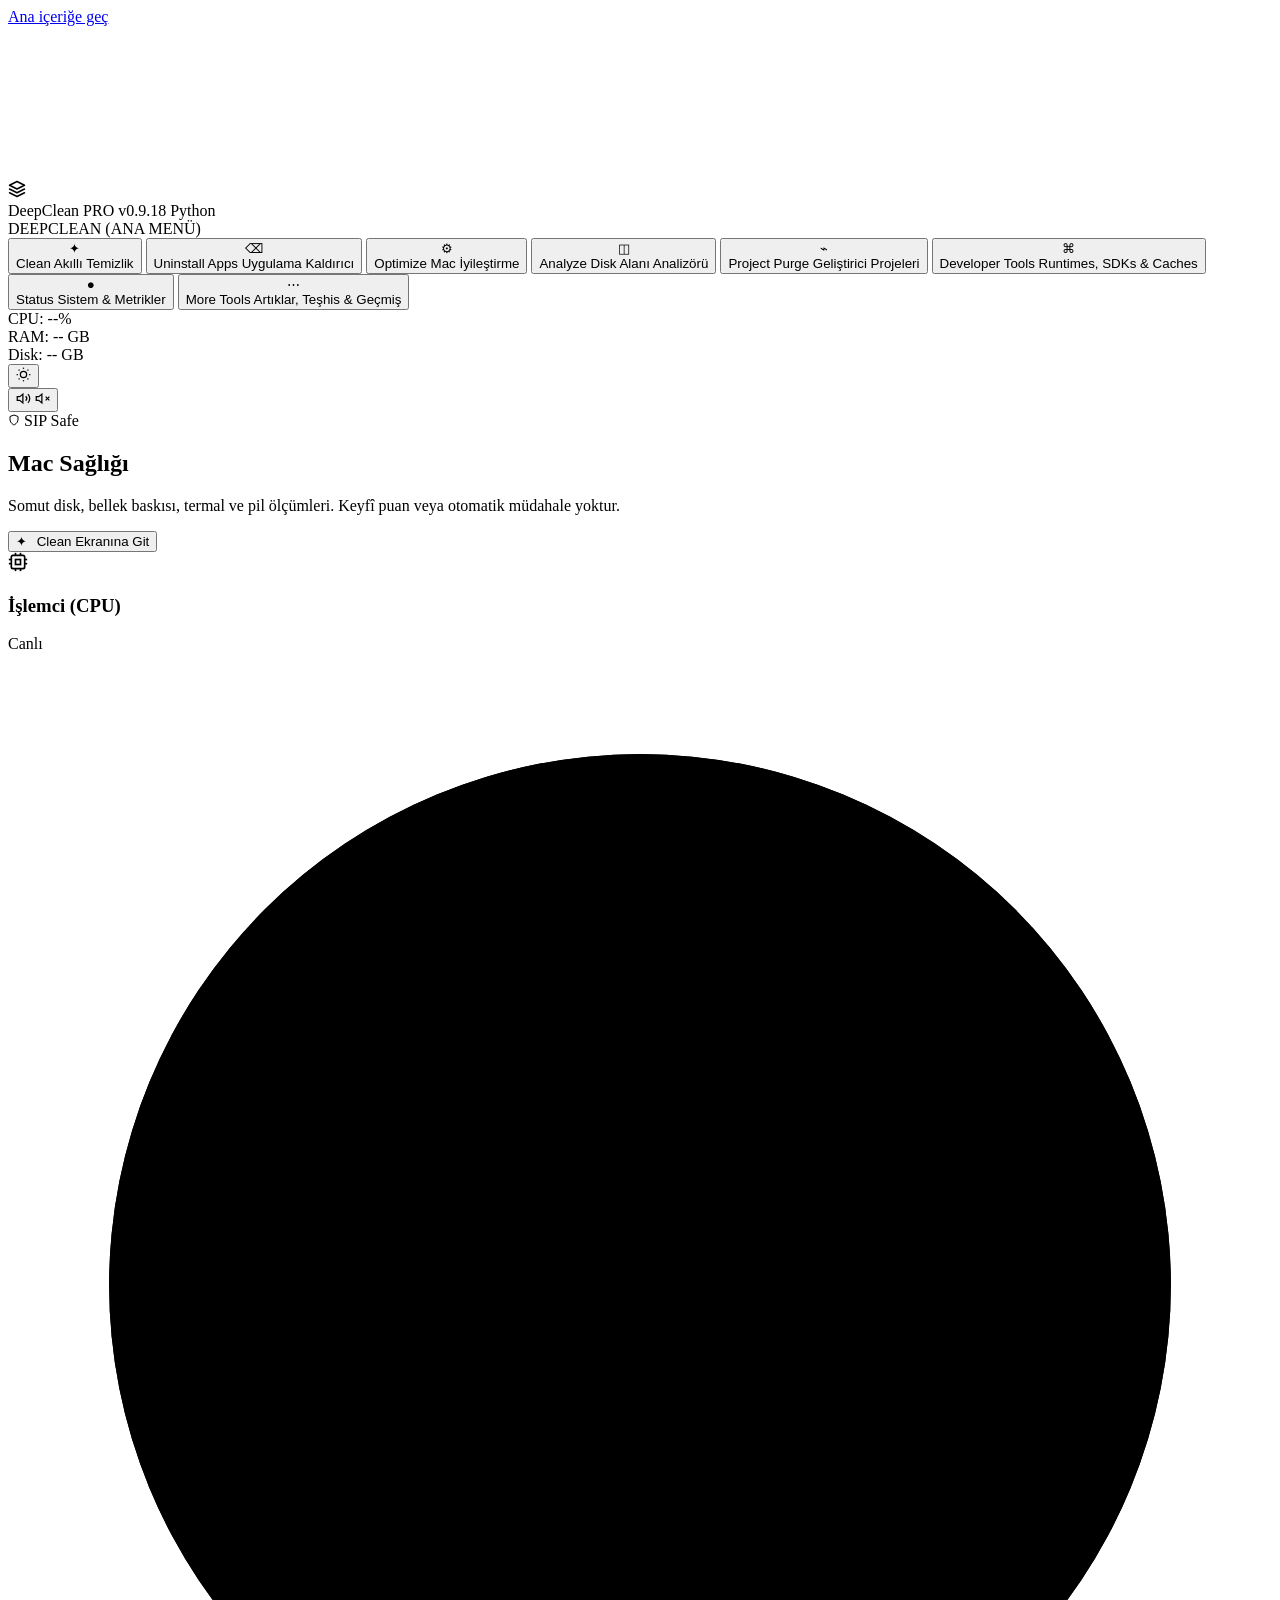
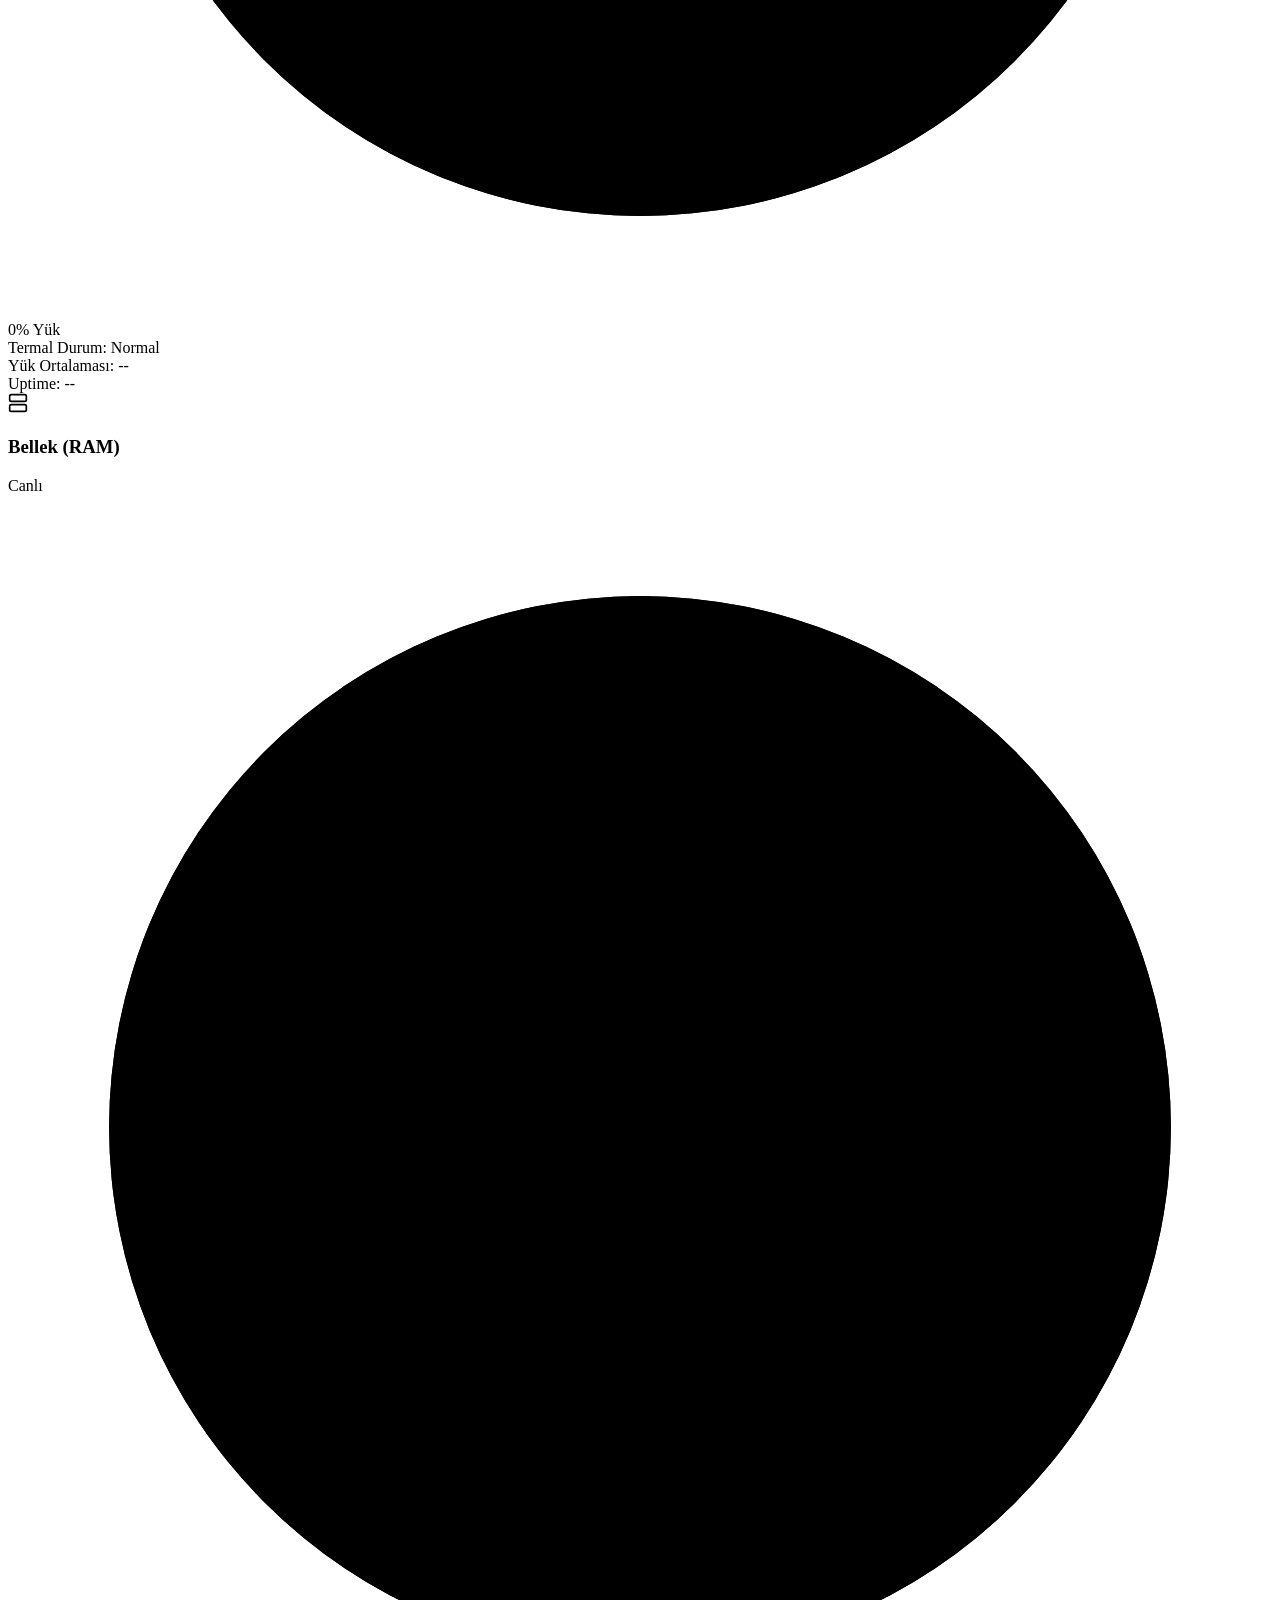
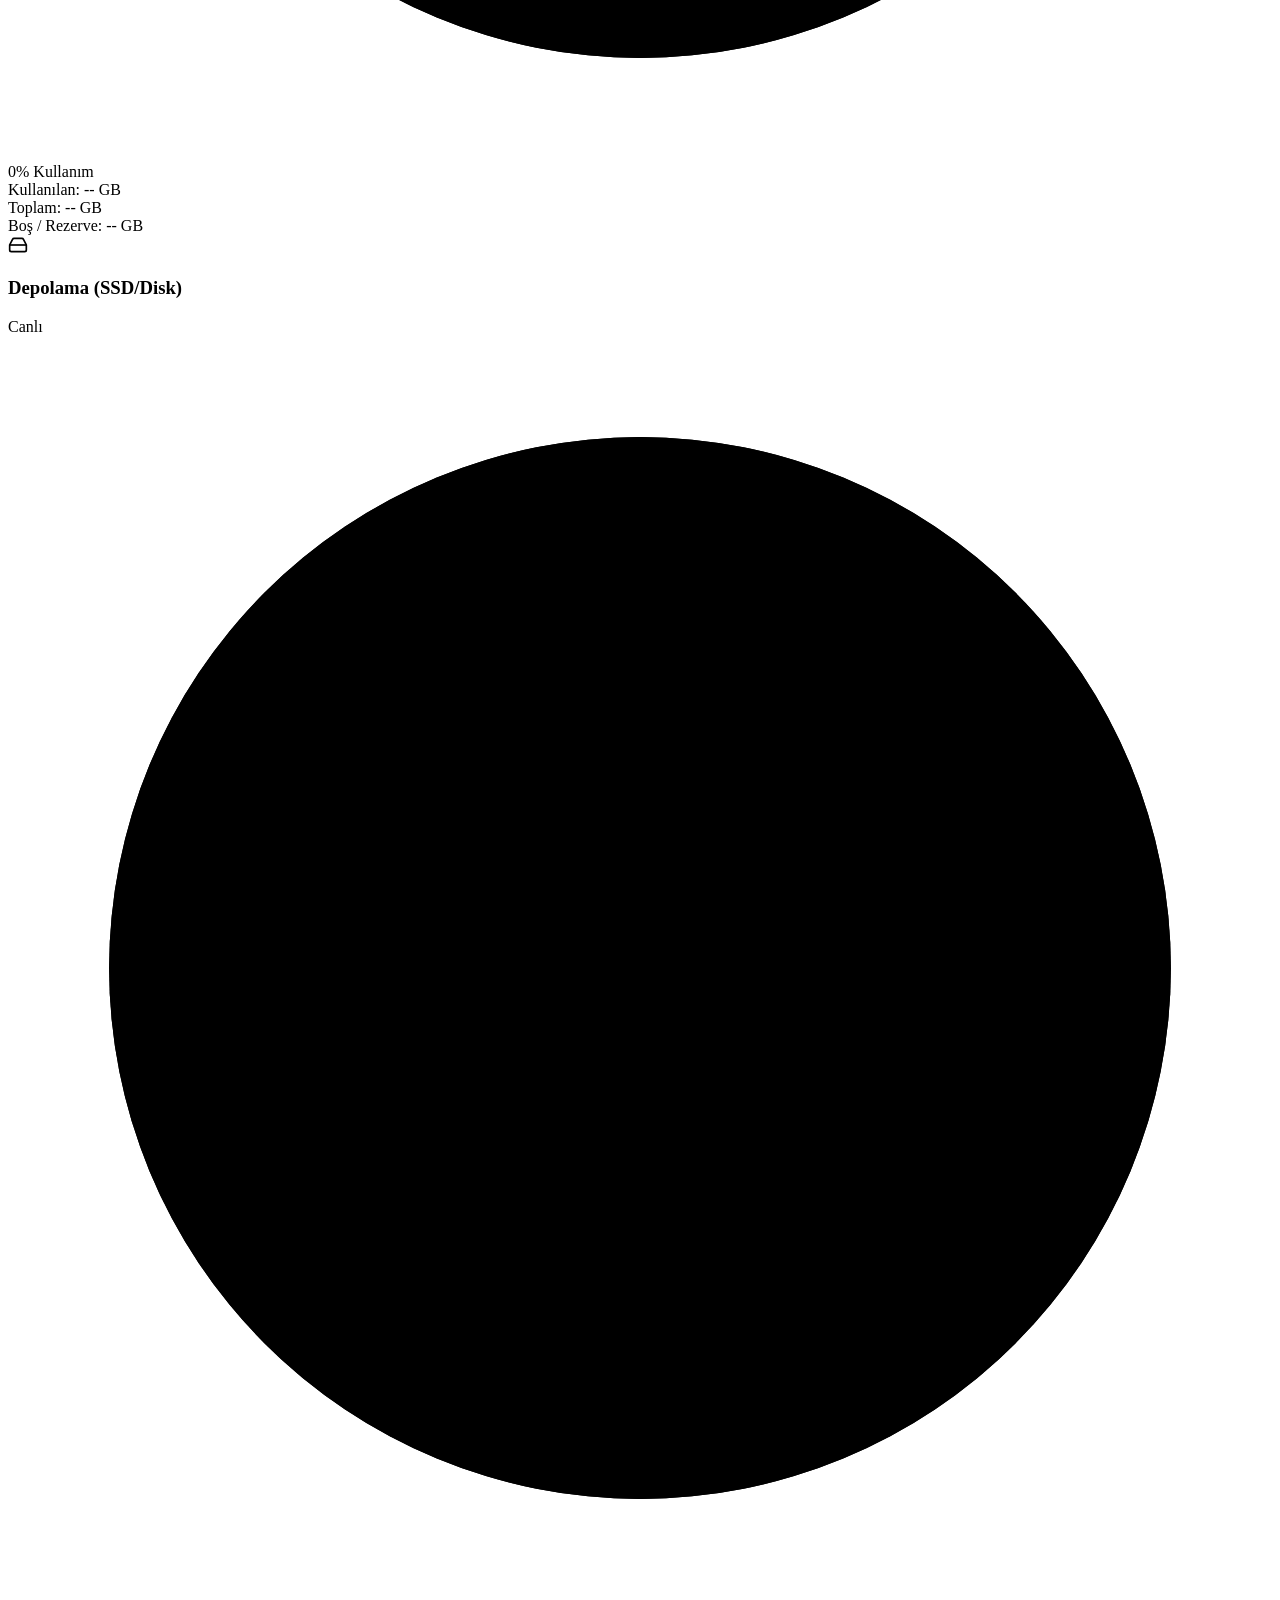
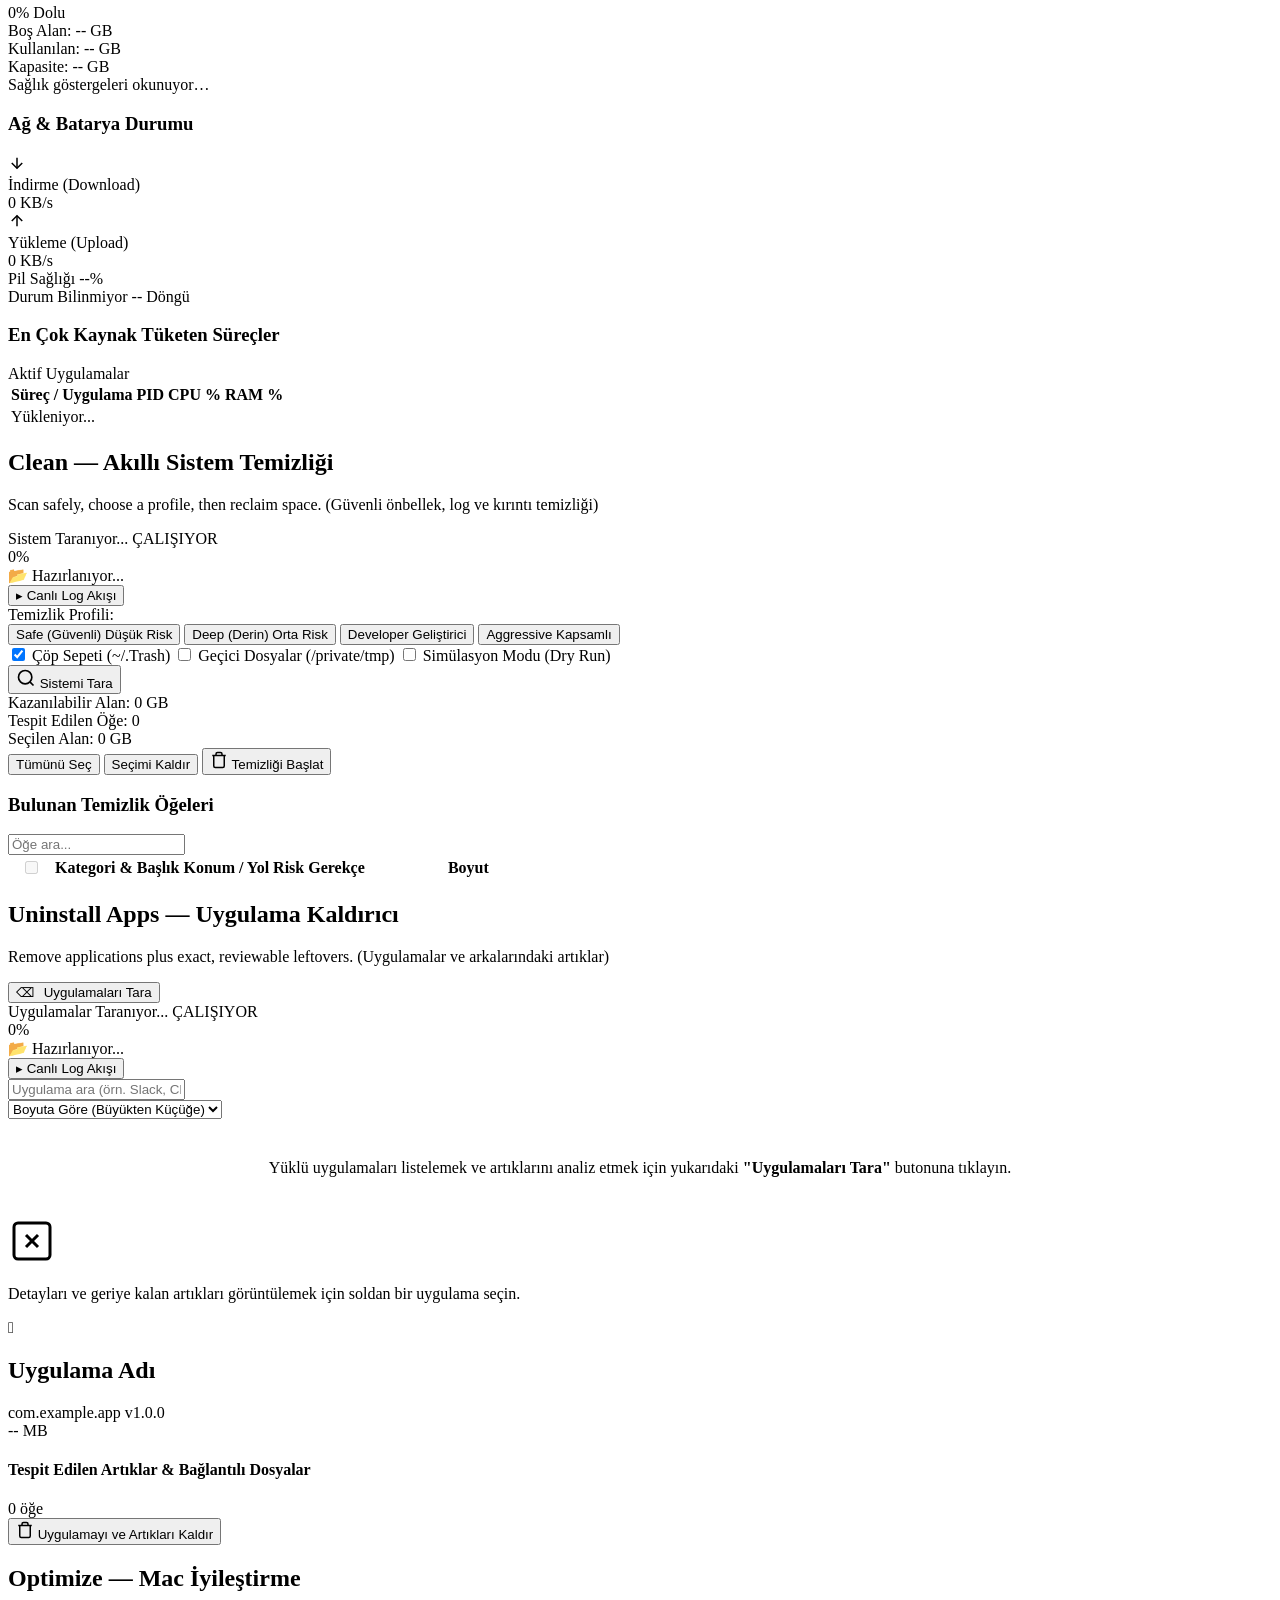
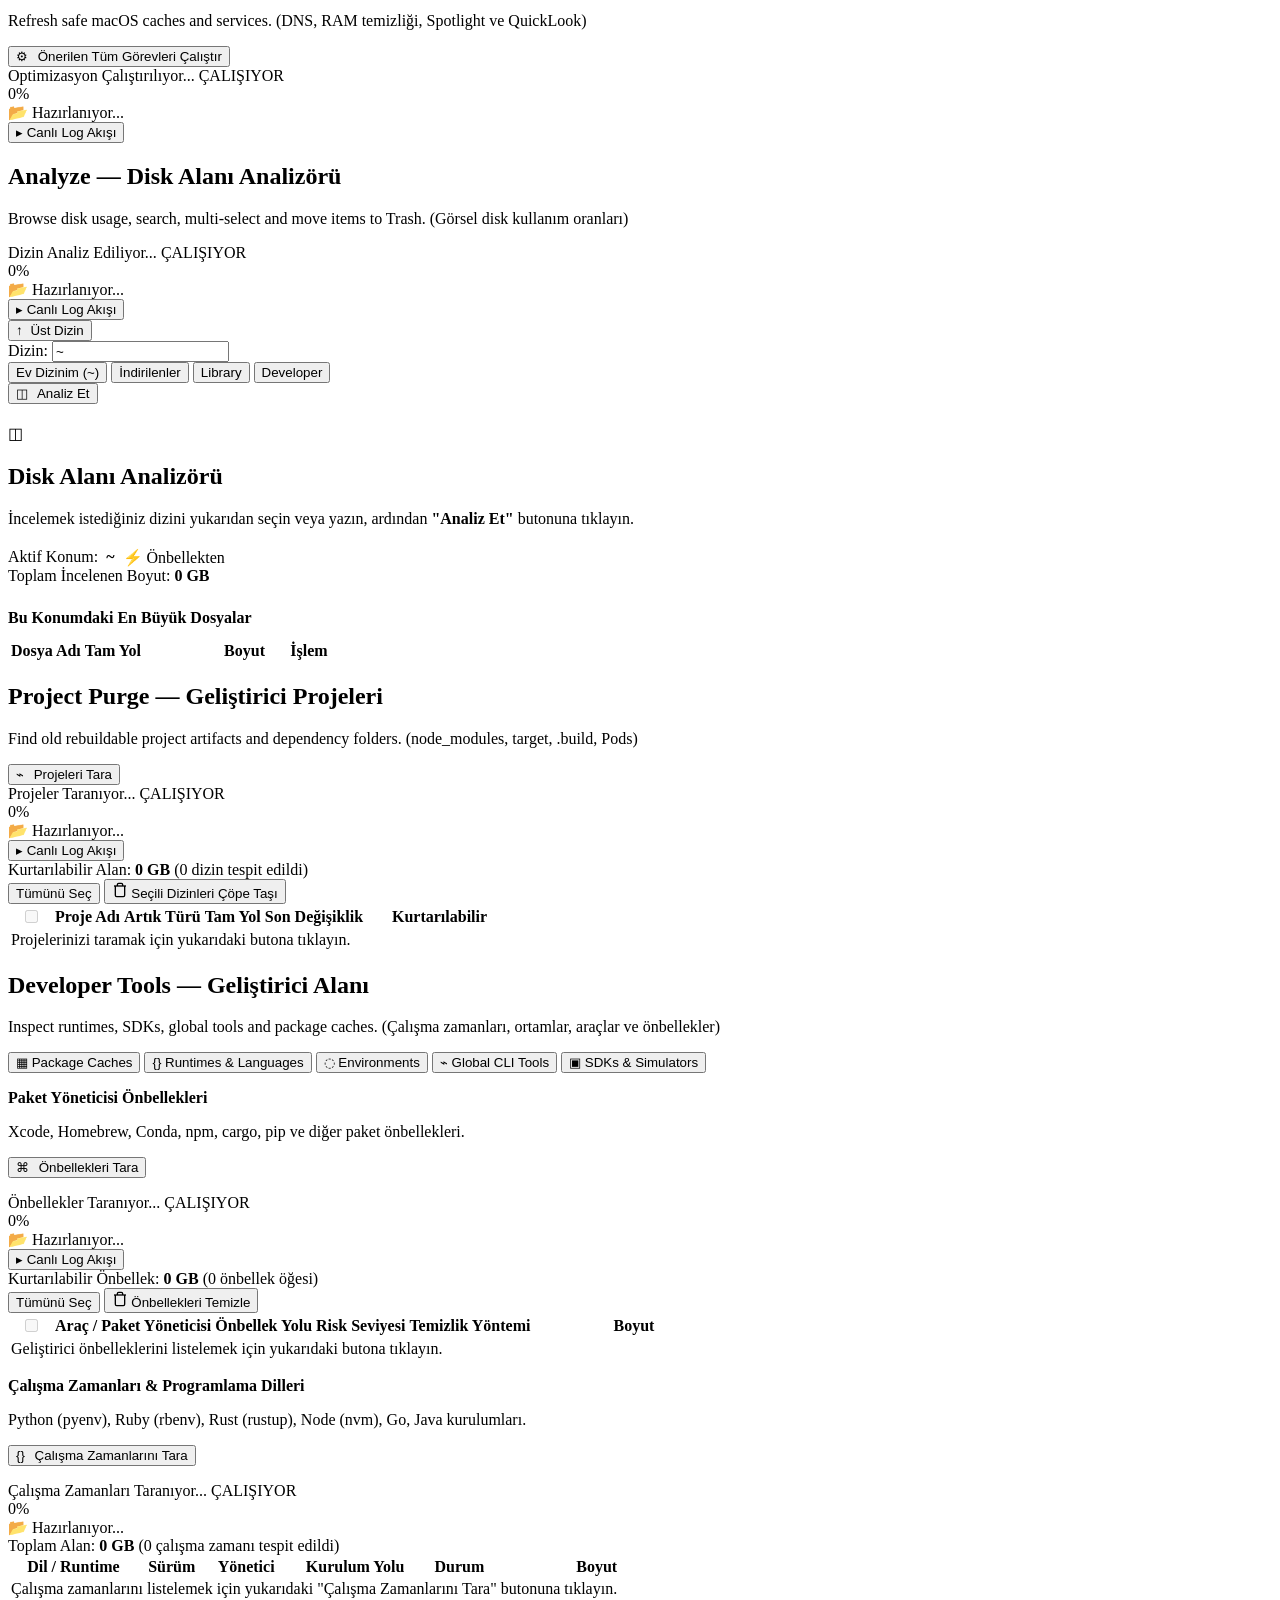
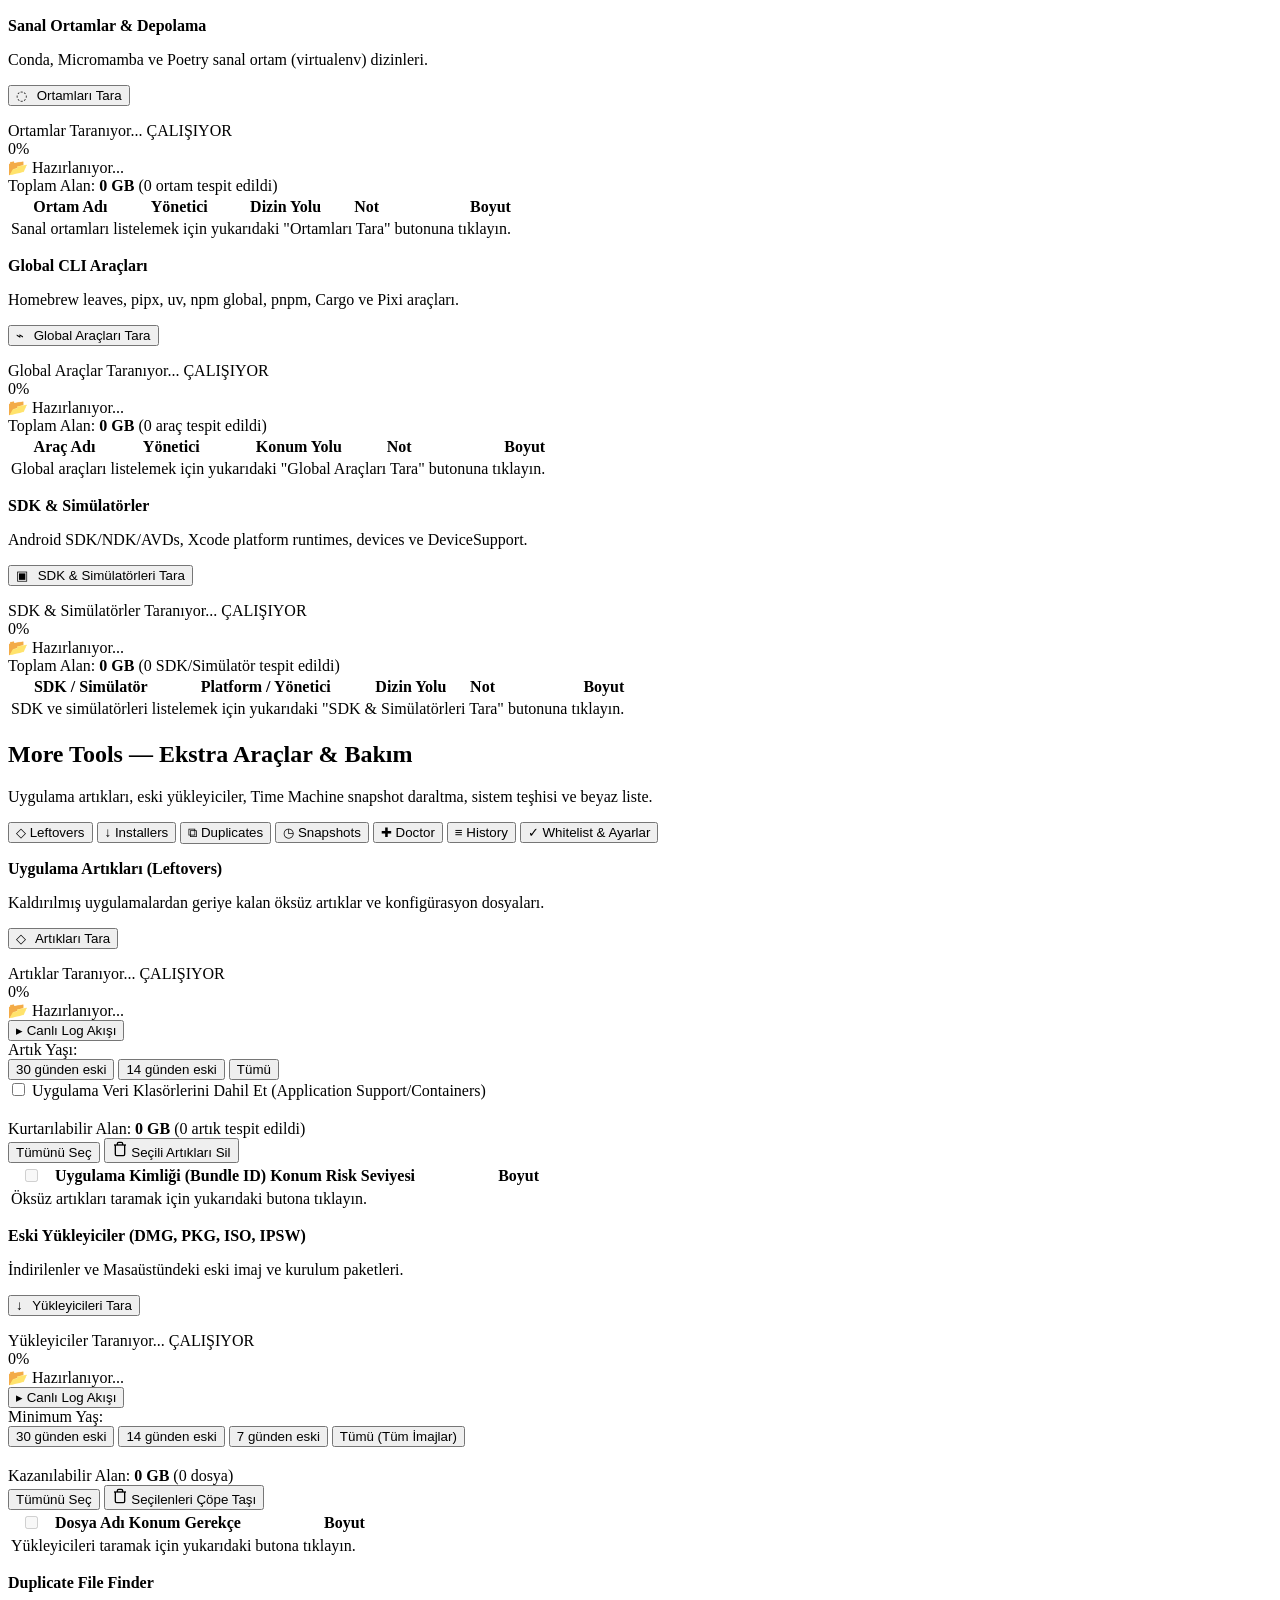
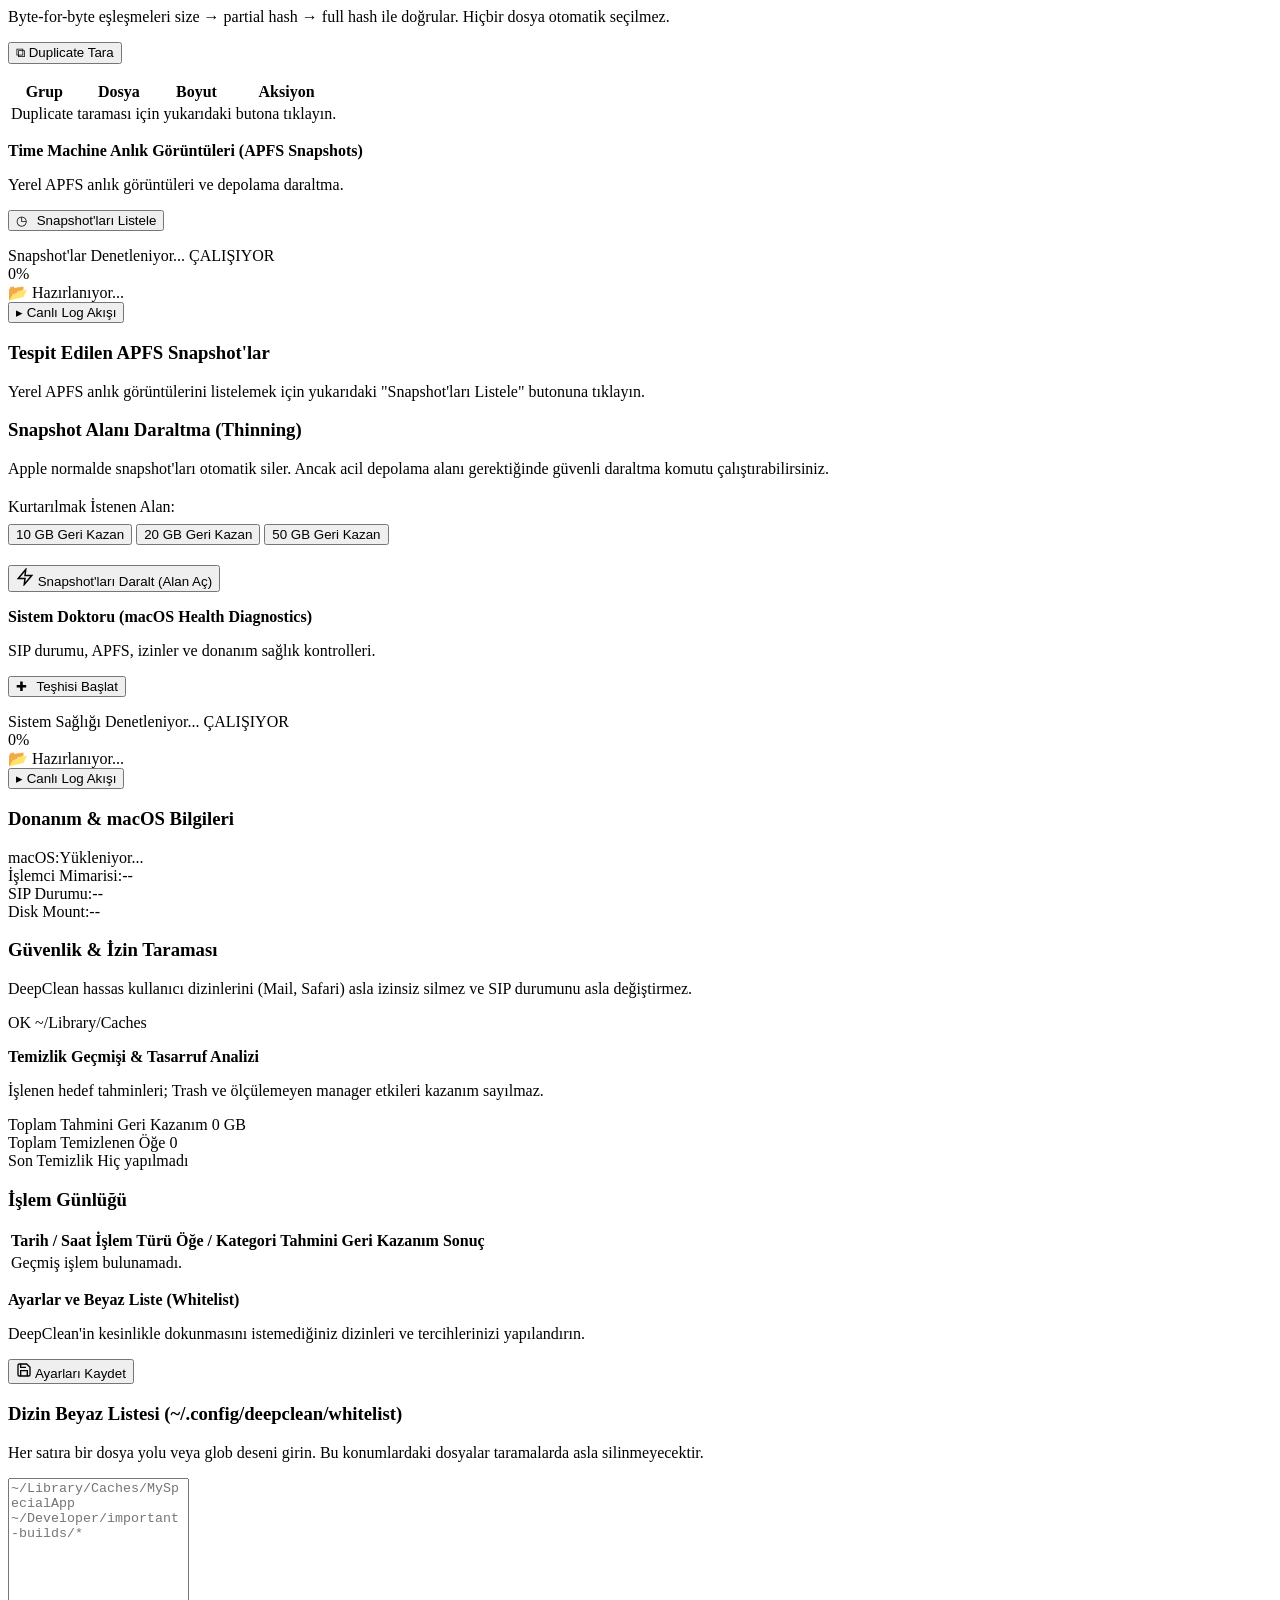
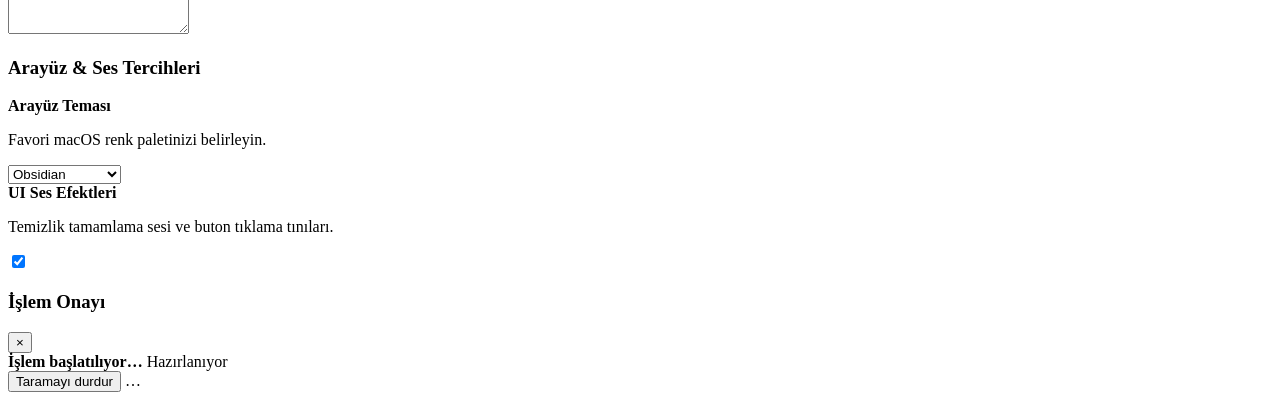
==== commit 0a9b2af3: "feat: 0.9.18 is done" ====
--- a/src/deepclean/WebUI/index.html
+++ b/src/deepclean/WebUI/index.html
@@ -41,7 +41,7 @@
             </div>
             <div class="brand-text-wrap">
               <span class="brand-name">DeepClean <span class="badge-pro">PRO</span></span>
-              <span class="version-tag">v0.9.16 Python</span>
+              <span class="version-tag">v0.9.18 Python</span>
             </div>
           </div>
         </div>
@@ -1323,6 +1323,10 @@
               <span class="subnav-pill-symbol">↓</span>
               <span>Installers</span>
             </button>
+            <button class="subnav-pill" data-moretab="duplicates">
+              <span class="subnav-pill-symbol">⧉</span>
+              <span>Duplicates</span>
+            </button>
             <button class="subnav-pill" data-moretab="snapshots">
               <span class="subnav-pill-symbol">◷</span>
               <span>Snapshots</span>
@@ -1529,7 +1533,26 @@
             </div>
           </div>
 
-          <!-- Sub-Pane 3: Snapshots -->
+          <!-- Sub-Pane 3: Duplicate Finder -->
+          <div class="sub-pane" id="subpane-more-duplicates">
+            <div class="pane-header" style="margin-bottom: 16px;">
+              <div>
+                <h3 style="font-size: 16px; font-weight: 600;">Duplicate File Finder</h3>
+                <p class="pane-subtitle">Byte-for-byte eşleşmeleri size → partial hash → full hash ile doğrular. Hiçbir dosya otomatik seçilmez.</p>
+              </div>
+              <button class="btn btn-primary" id="btn-scan-duplicates"><span>⧉ Duplicate Tara</span></button>
+            </div>
+            <div class="glass-card">
+              <div class="table-container">
+                <table class="data-table" id="table-duplicates">
+                  <thead><tr><th>Grup</th><th>Dosya</th><th>Boyut</th><th>Aksiyon</th></tr></thead>
+                  <tbody id="tbody-duplicates"><tr><td colspan="4" class="empty-state">Duplicate taraması için yukarıdaki butona tıklayın.</td></tr></tbody>
+                </table>
+              </div>
+            </div>
+          </div>
+
+          <!-- Sub-Pane 4: Snapshots -->
           <div class="sub-pane" id="subpane-more-snapshots">
             <div class="pane-header" style="margin-bottom: 16px;">
               <div>
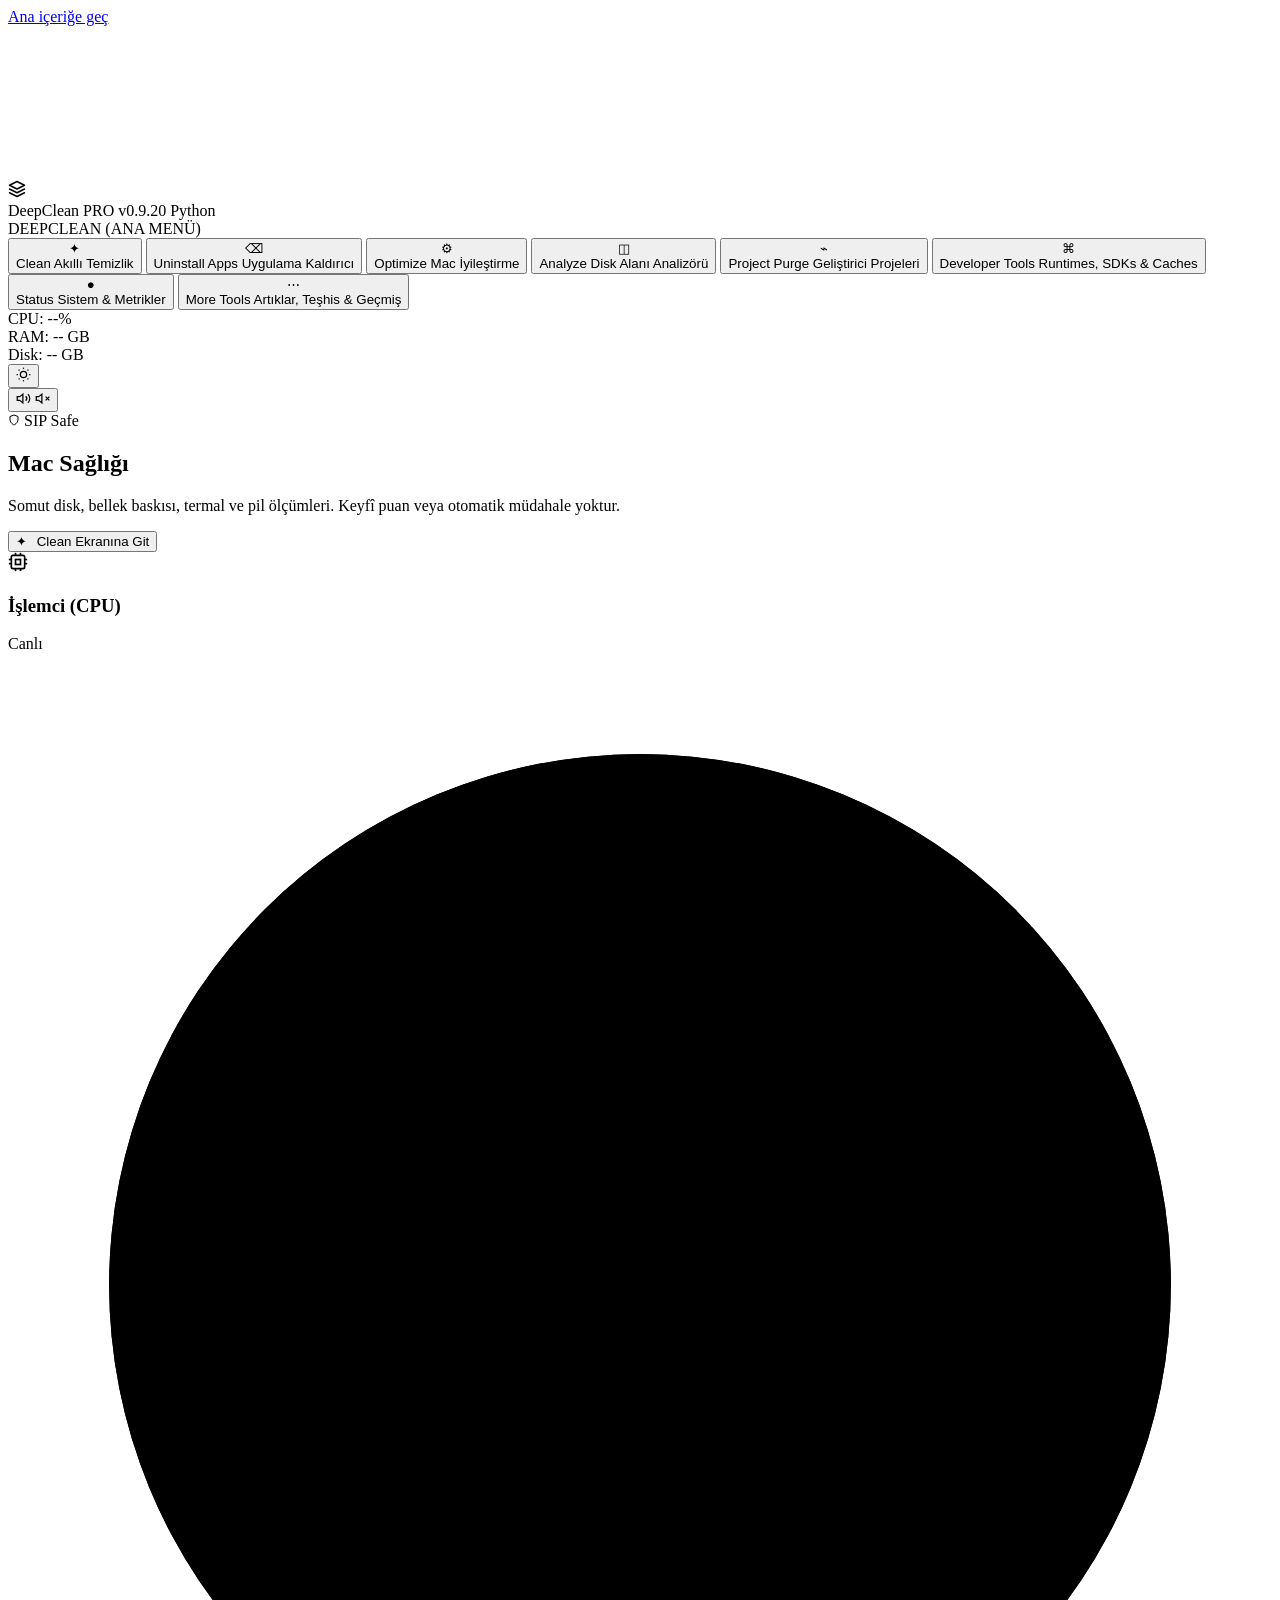
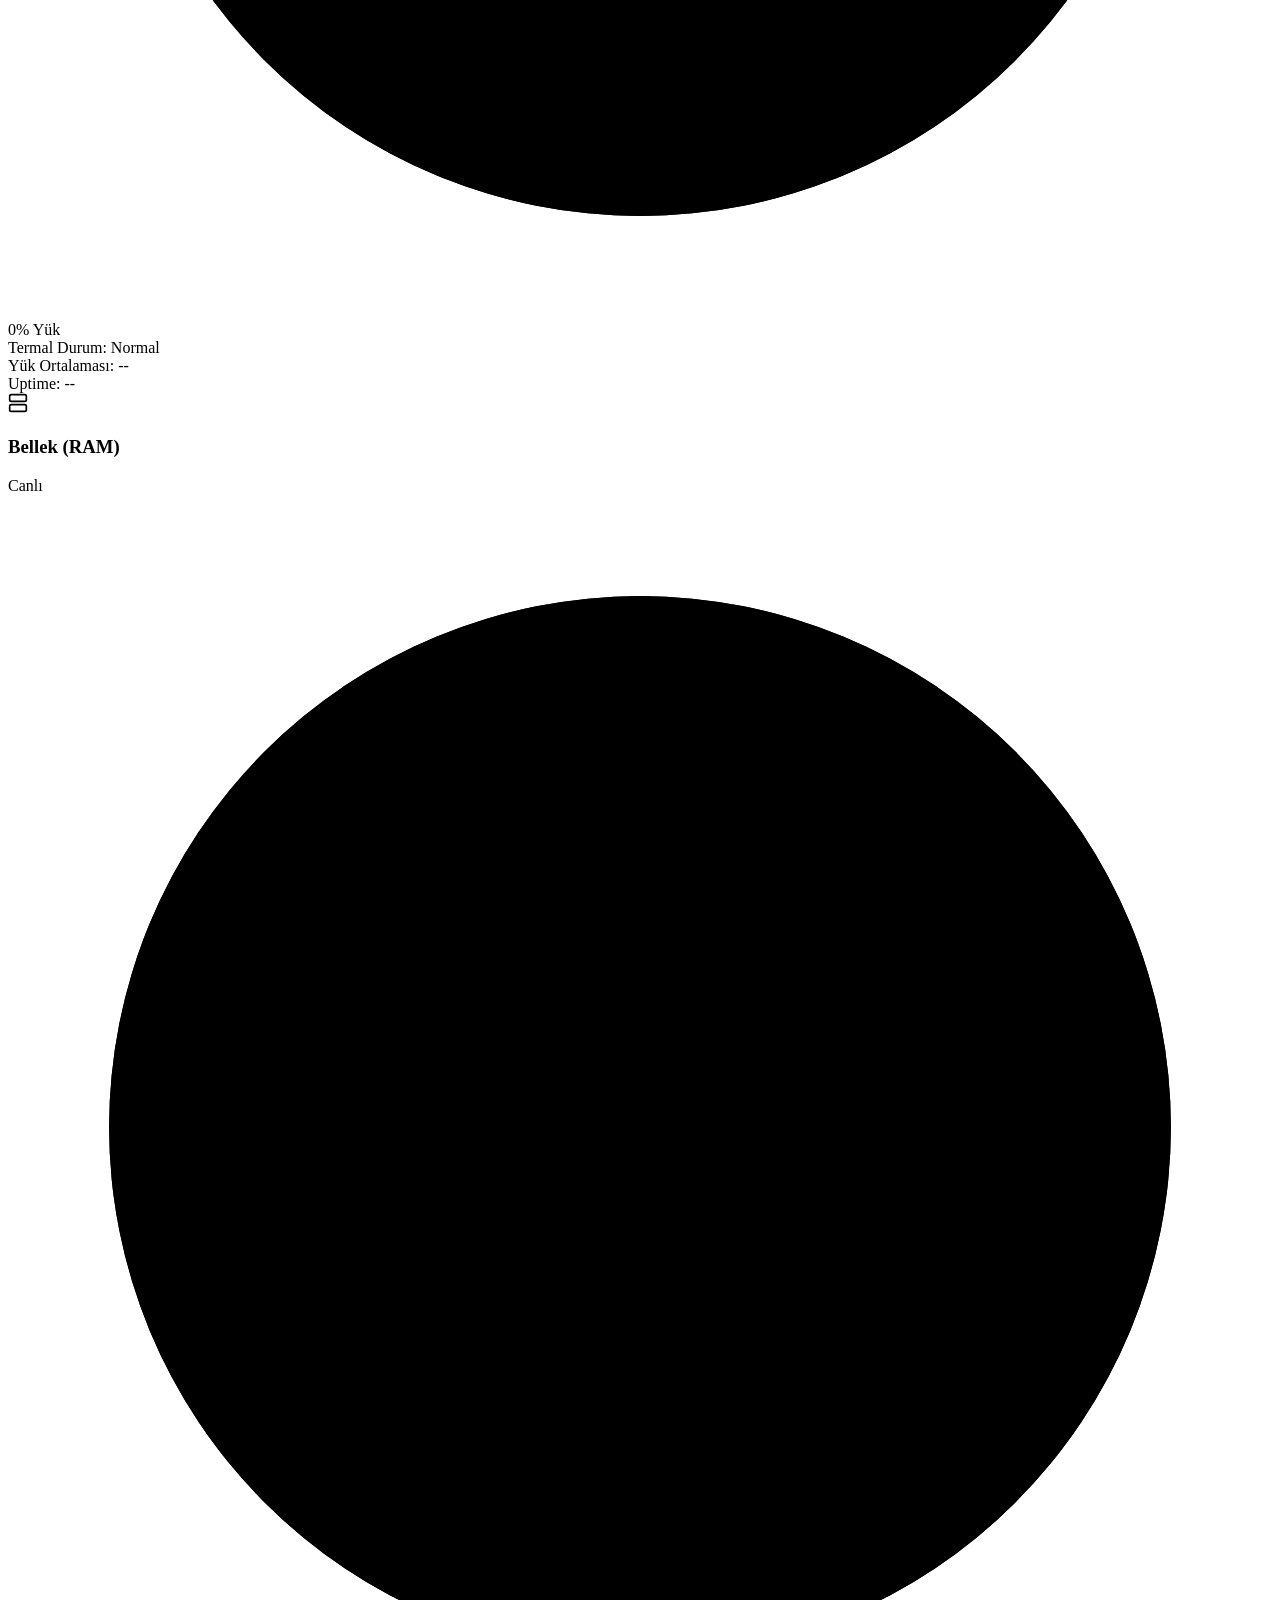
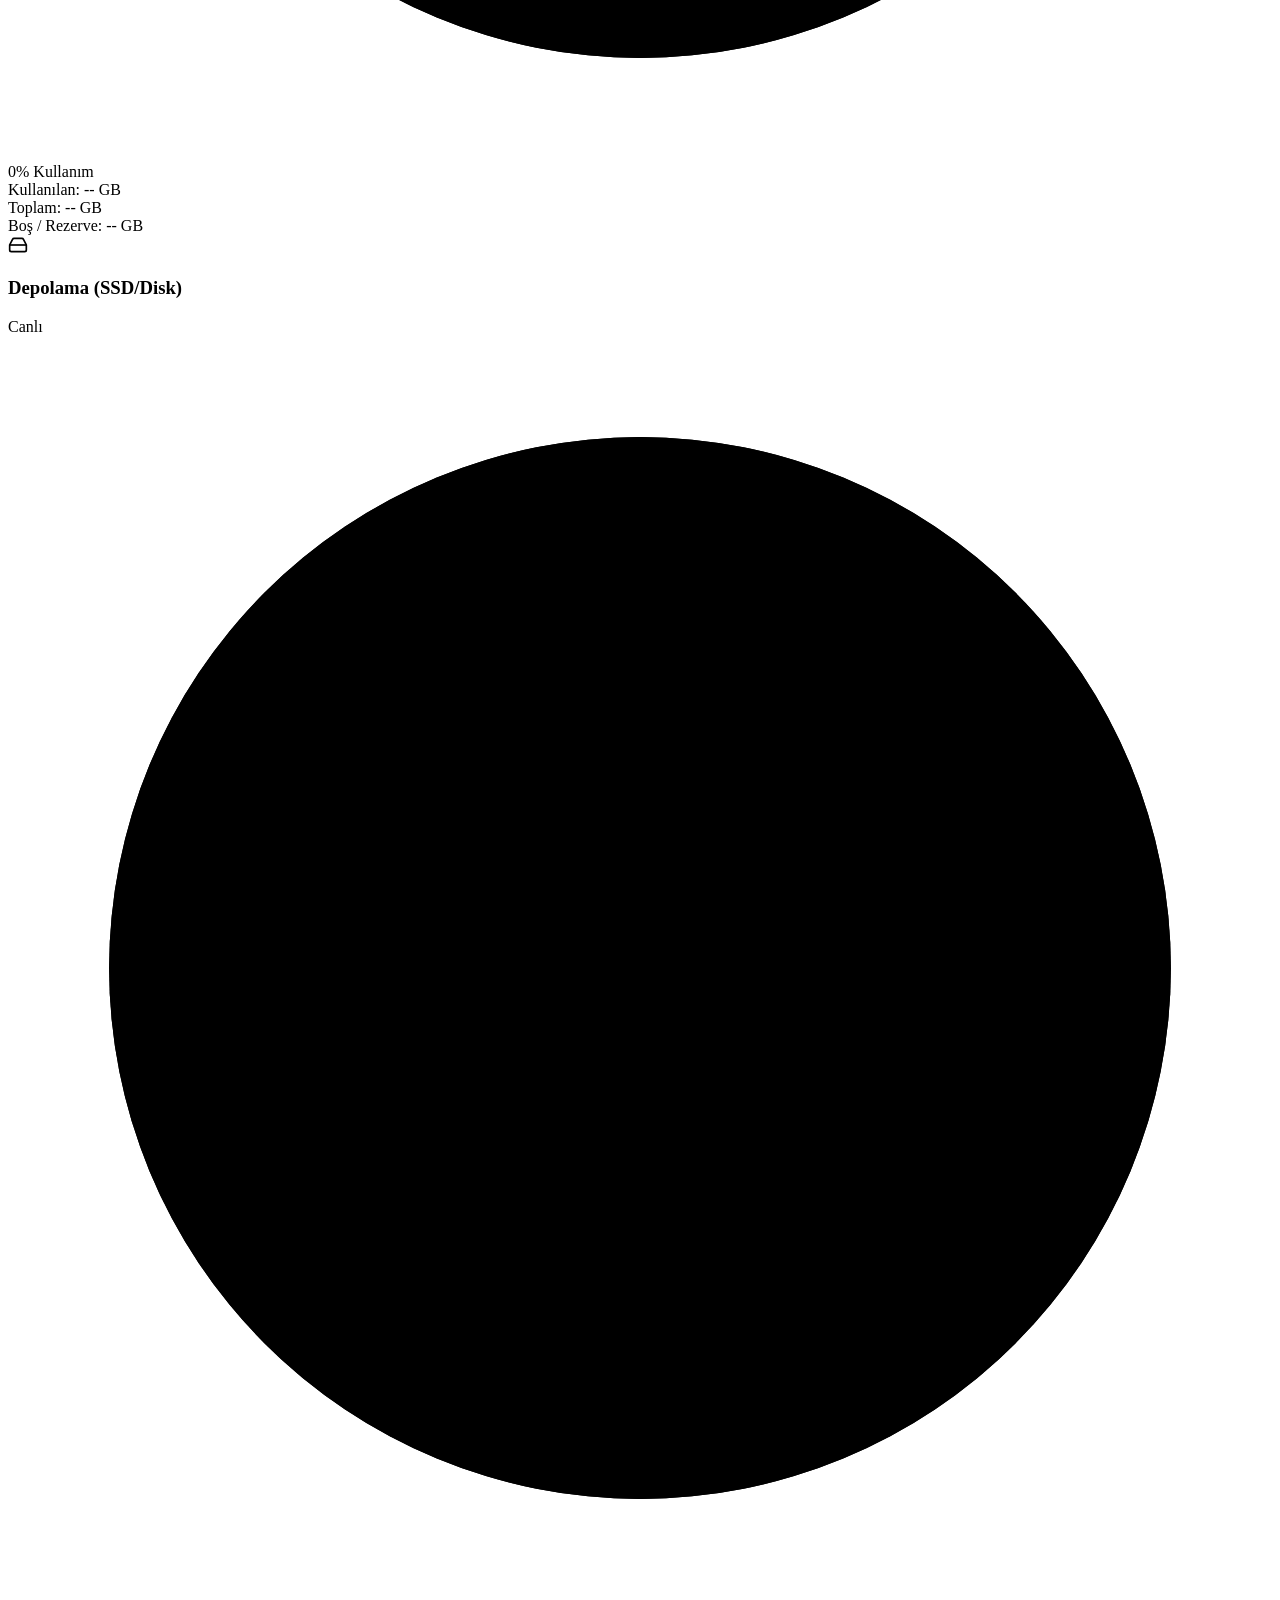
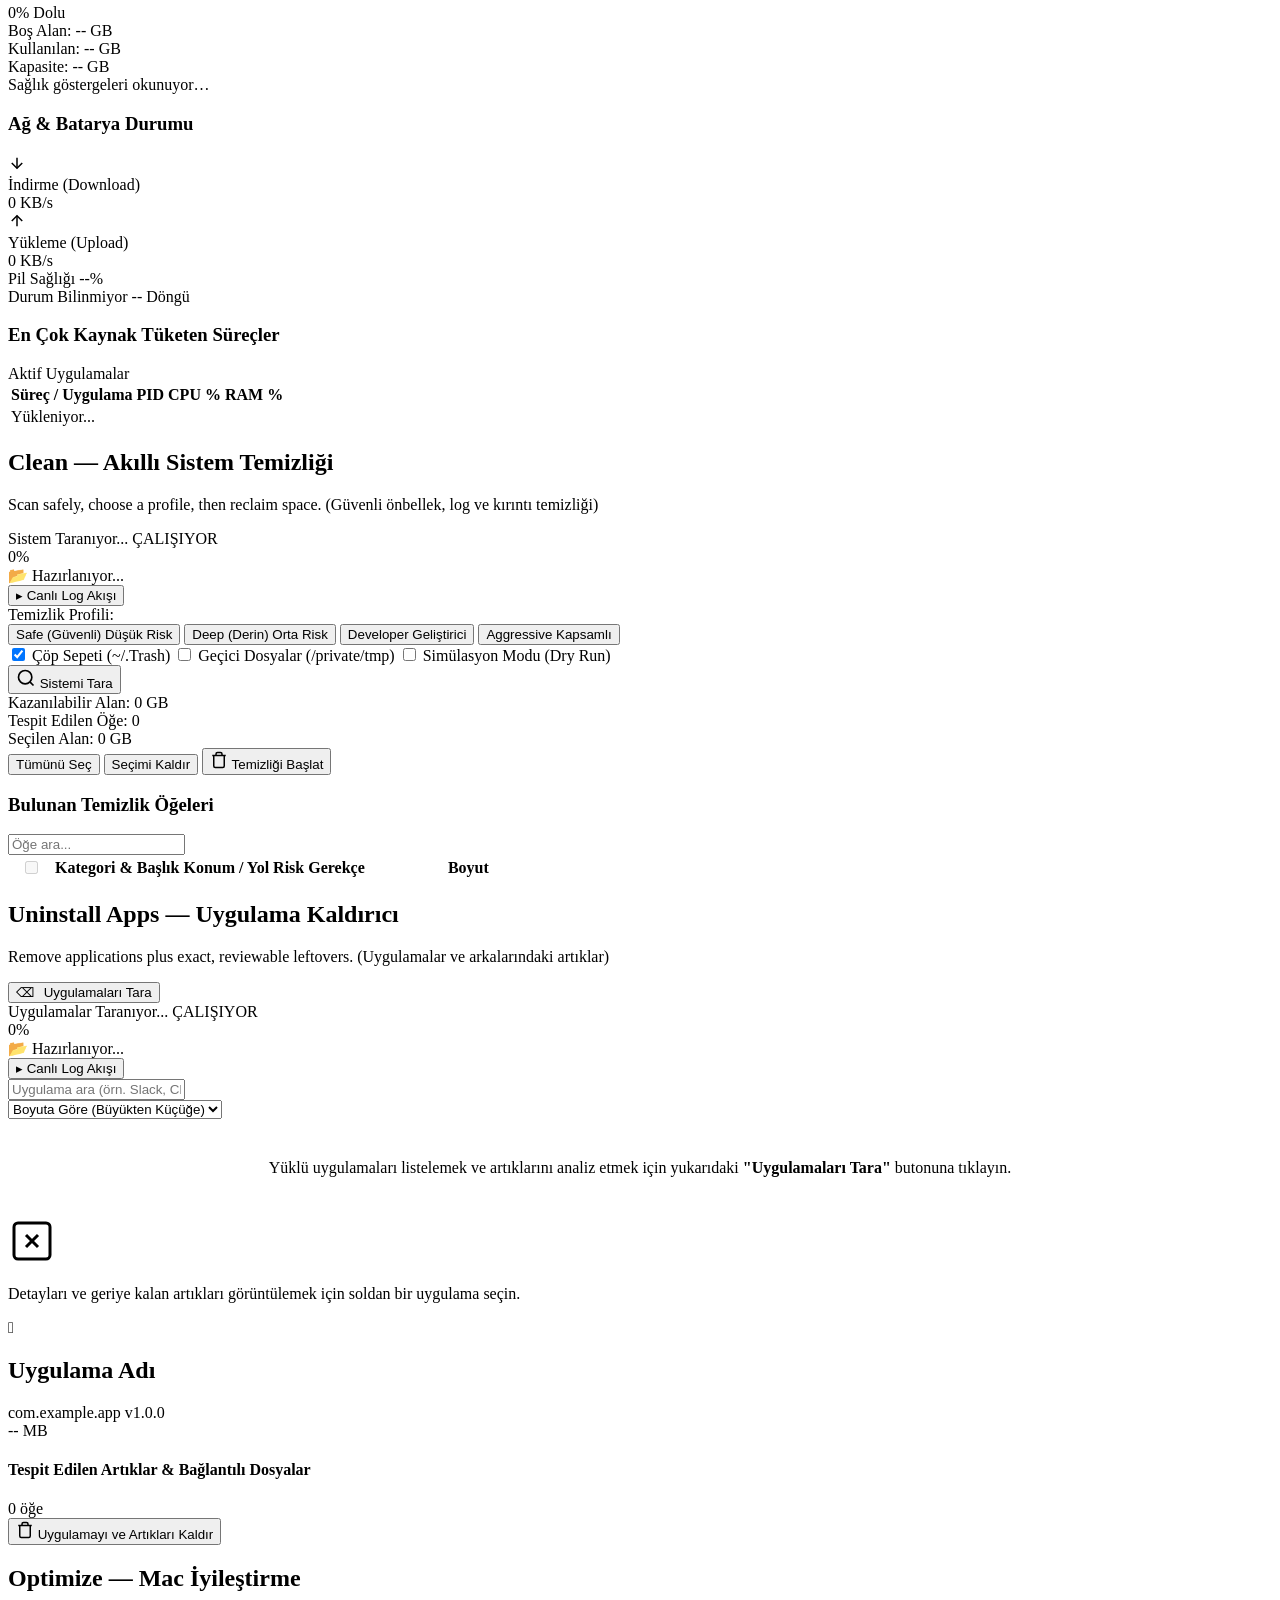
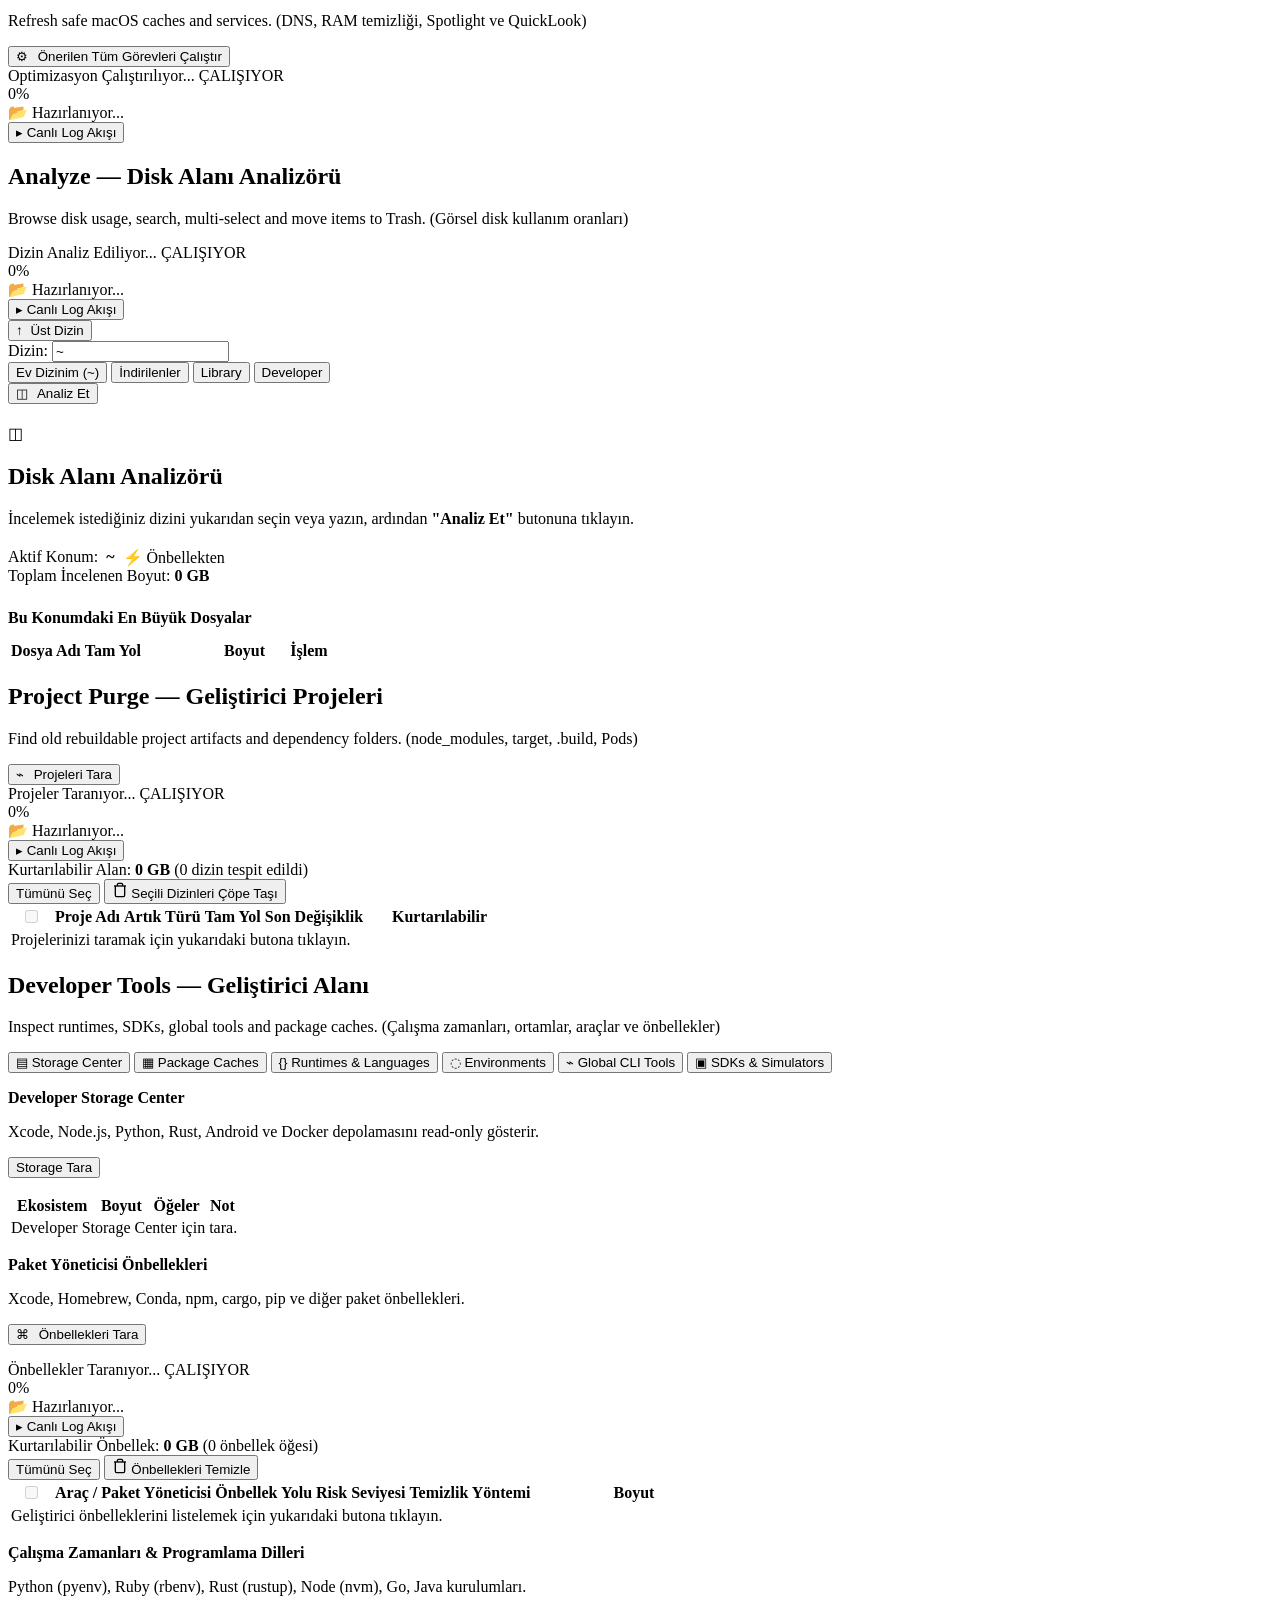
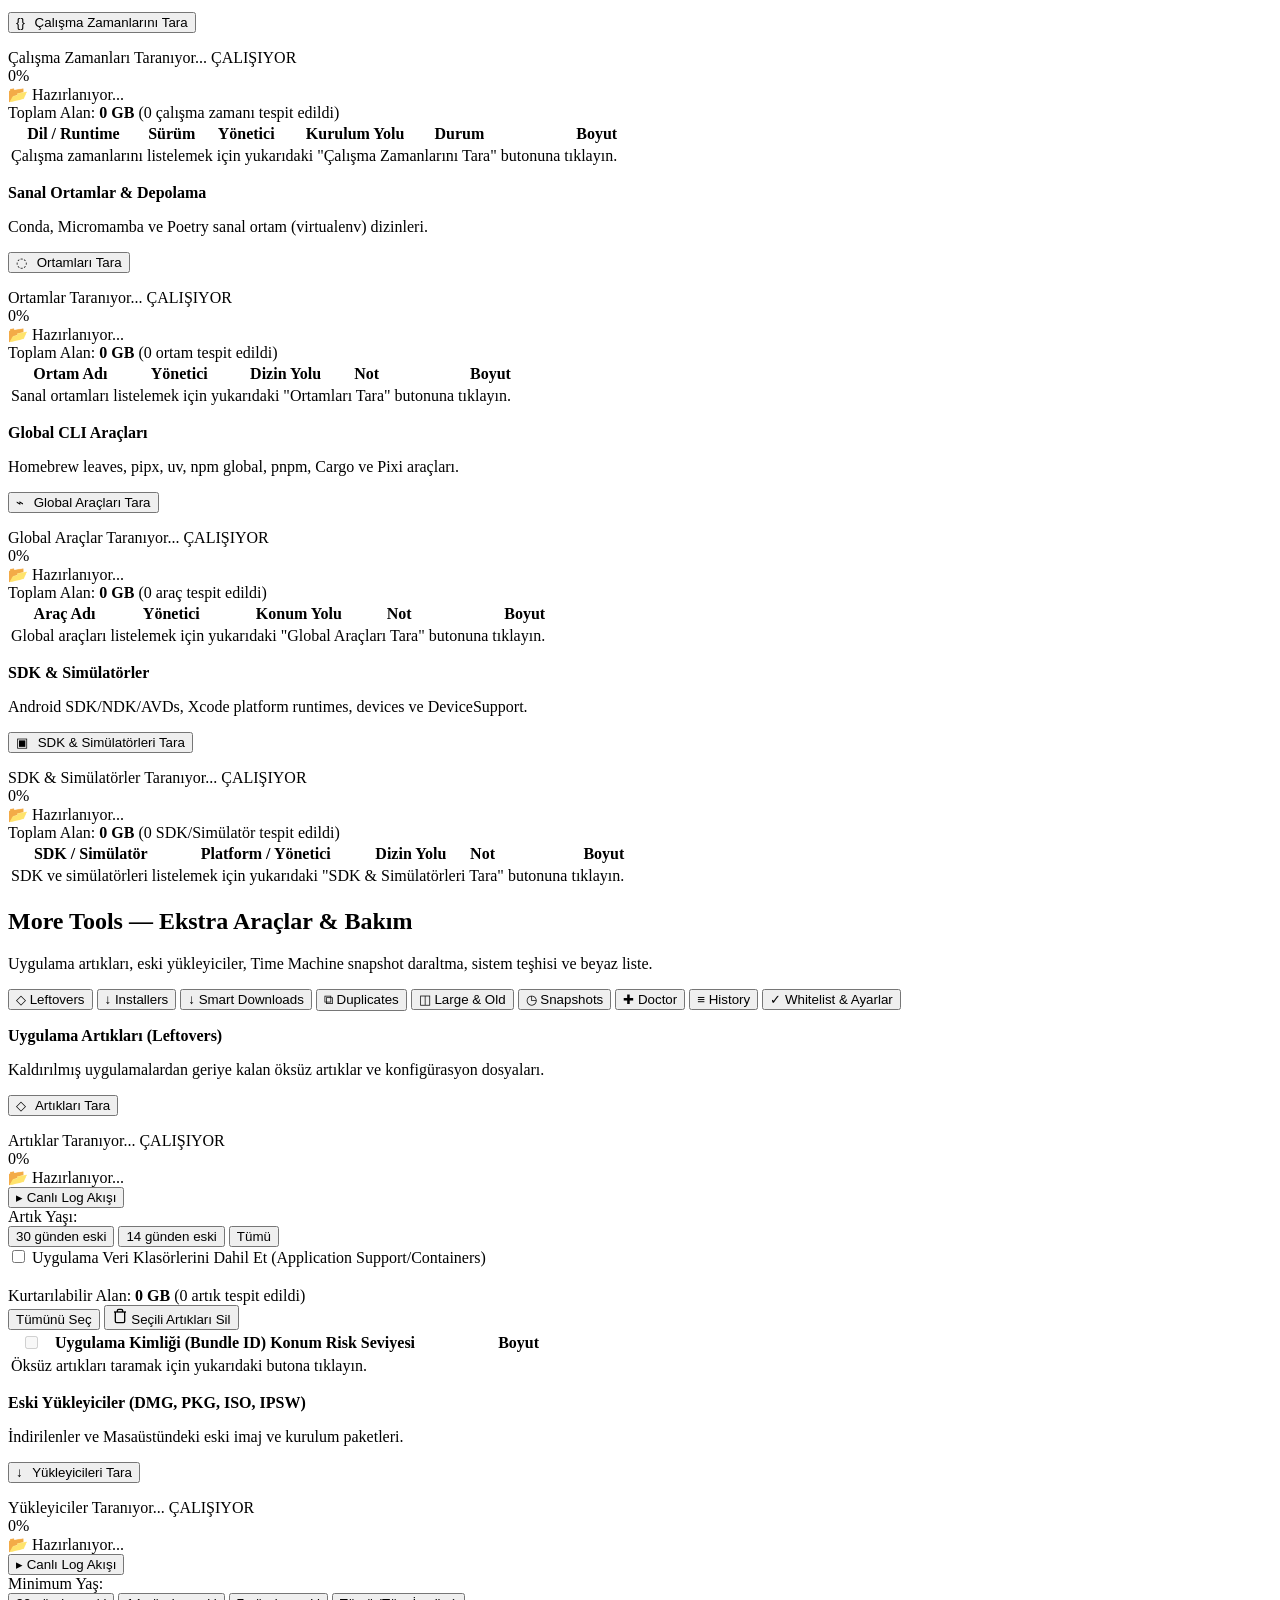
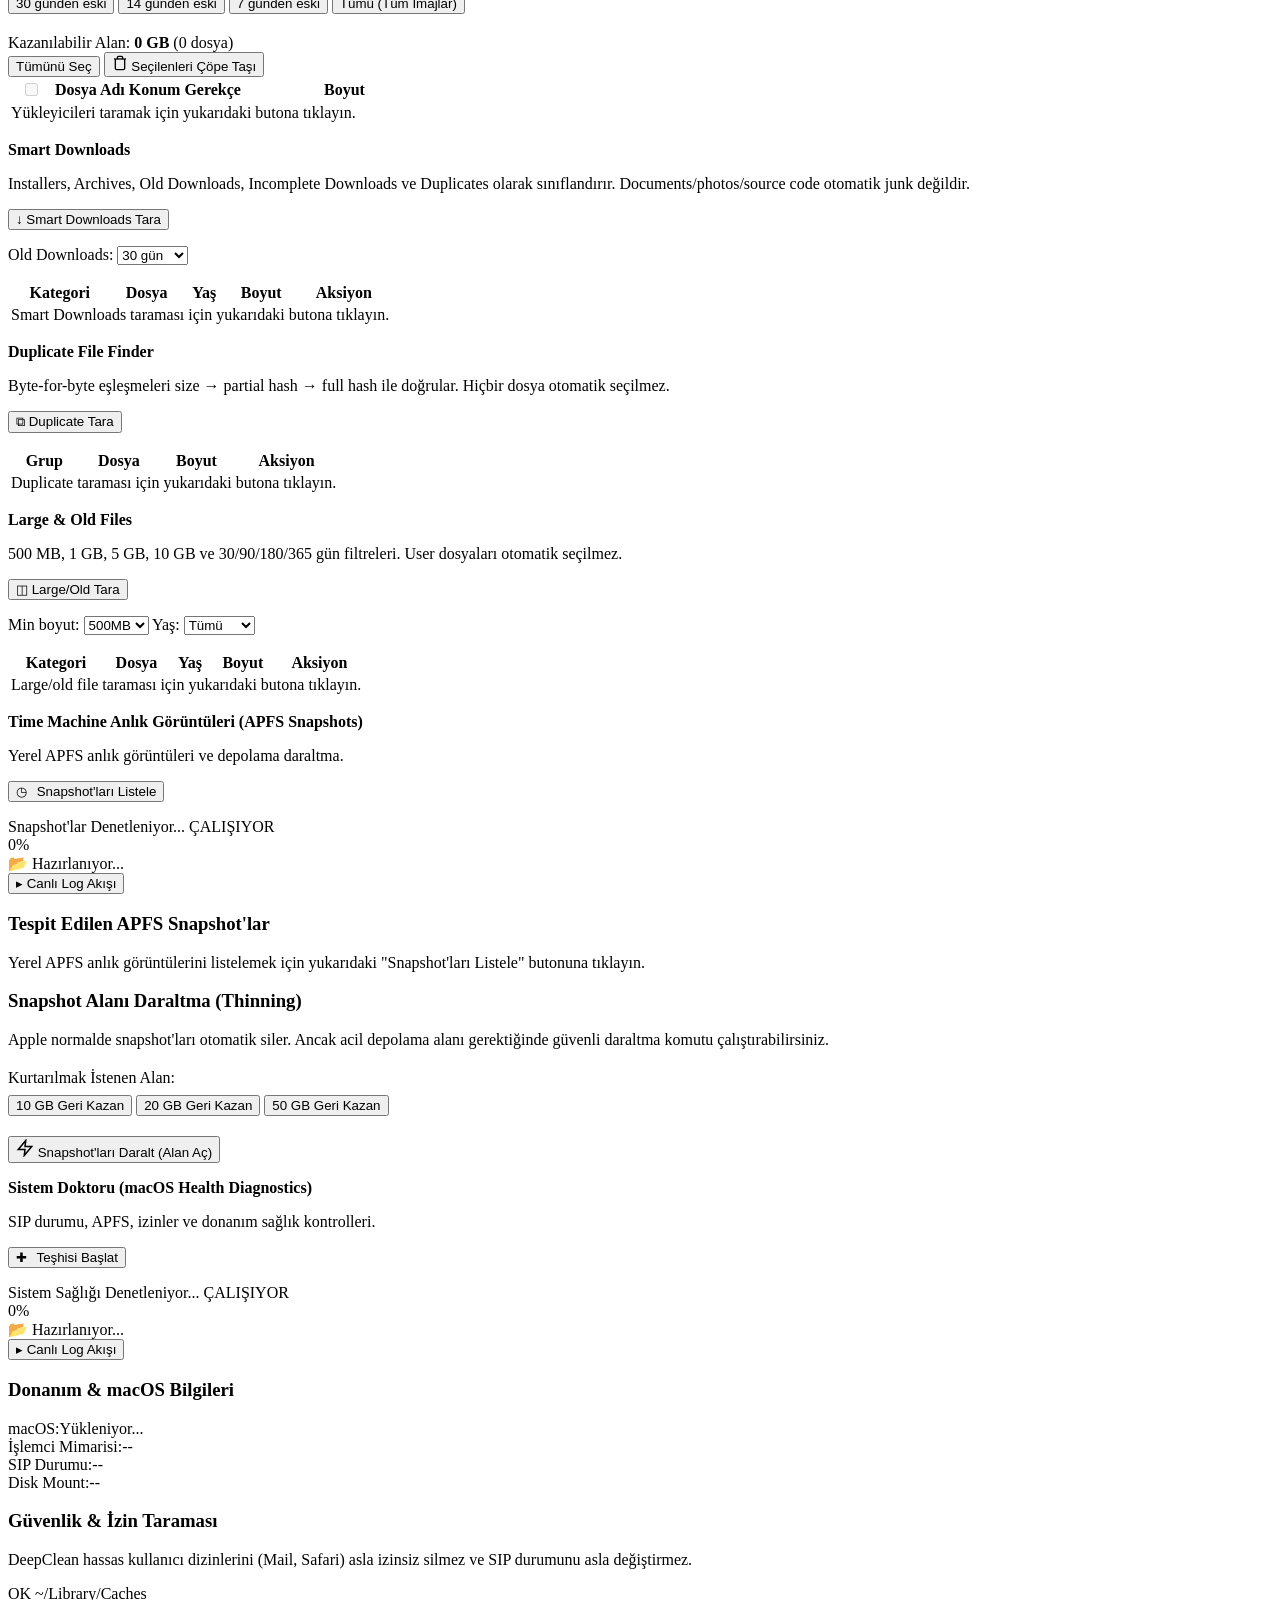
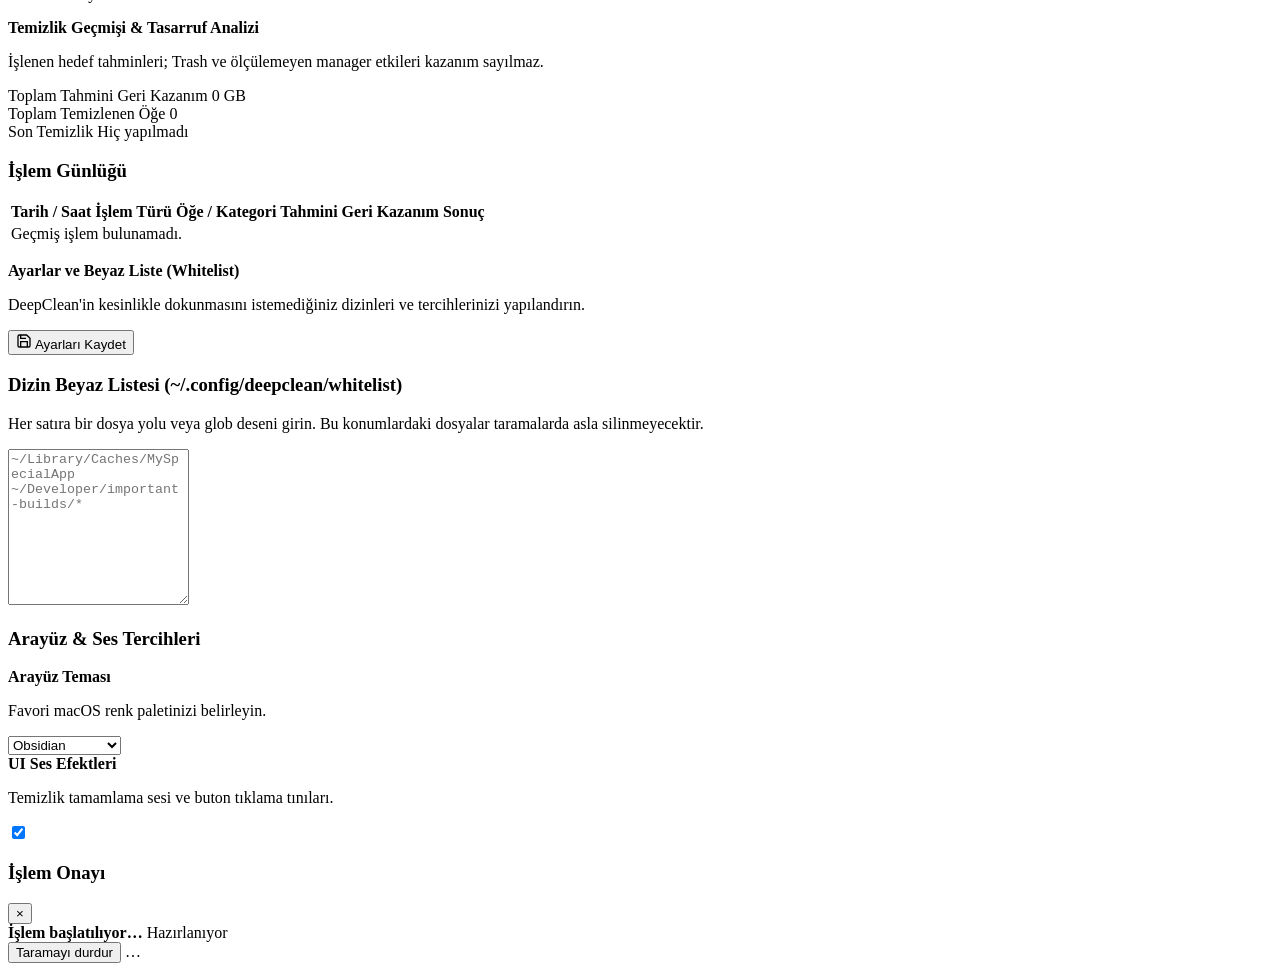
==== commit e9c3ade2: "feat: 0.9.20 done" ====
--- a/src/deepclean/WebUI/index.html
+++ b/src/deepclean/WebUI/index.html
@@ -41,7 +41,7 @@
             </div>
             <div class="brand-text-wrap">
               <span class="brand-name">DeepClean <span class="badge-pro">PRO</span></span>
-              <span class="version-tag">v0.9.18 Python</span>
+              <span class="version-tag">v0.9.20 Python</span>
             </div>
           </div>
         </div>
@@ -948,7 +948,11 @@
 
           <!-- Developer Tools Subnav Pills -->
           <div class="subnav-pill-group">
-            <button class="subnav-pill active" data-devtab="caches">
+            <button class="subnav-pill active" data-devtab="storage">
+              <span class="subnav-pill-symbol">▤</span>
+              <span>Storage Center</span>
+            </button>
+            <button class="subnav-pill" data-devtab="caches">
               <span class="subnav-pill-symbol">▦</span>
               <span>Package Caches</span>
             </button>
@@ -970,8 +974,27 @@
             </button>
           </div>
 
-          <!-- Sub-Pane 1: Package Caches -->
-          <div class="sub-pane active" id="subpane-dev-caches">
+          <!-- Sub-Pane 1: Developer Storage Center -->
+          <div class="sub-pane active" id="subpane-dev-storage">
+            <div class="pane-header" style="margin-bottom: 16px;">
+              <div>
+                <h3 style="font-size: 16px; font-weight: 600;">Developer Storage Center</h3>
+                <p class="pane-subtitle">Xcode, Node.js, Python, Rust, Android ve Docker depolamasını read-only gösterir.</p>
+              </div>
+              <button class="btn btn-primary" id="btn-scan-devstorage"><span>Storage Tara</span></button>
+            </div>
+            <div class="glass-card">
+              <div class="table-container">
+                <table class="data-table" id="table-devstorage">
+                  <thead><tr><th>Ekosistem</th><th>Boyut</th><th>Öğeler</th><th>Not</th></tr></thead>
+                  <tbody id="tbody-devstorage"><tr><td colspan="4" class="empty-state">Developer Storage Center için tara.</td></tr></tbody>
+                </table>
+              </div>
+            </div>
+          </div>
+
+          <!-- Sub-Pane 2: Package Caches -->
+          <div class="sub-pane" id="subpane-dev-caches">
             <div class="pane-header" style="margin-bottom: 16px;">
               <div>
                 <h3 style="font-size: 16px; font-weight: 600;">Paket Yöneticisi Önbellekleri</h3>
@@ -1323,9 +1346,17 @@
               <span class="subnav-pill-symbol">↓</span>
               <span>Installers</span>
             </button>
+            <button class="subnav-pill" data-moretab="smart-downloads">
+              <span class="subnav-pill-symbol">↓</span>
+              <span>Smart Downloads</span>
+            </button>
             <button class="subnav-pill" data-moretab="duplicates">
               <span class="subnav-pill-symbol">⧉</span>
               <span>Duplicates</span>
+            </button>
+            <button class="subnav-pill" data-moretab="large-files">
+              <span class="subnav-pill-symbol">◫</span>
+              <span>Large & Old</span>
             </button>
             <button class="subnav-pill" data-moretab="snapshots">
               <span class="subnav-pill-symbol">◷</span>
@@ -1533,7 +1564,30 @@
             </div>
           </div>
 
-          <!-- Sub-Pane 3: Duplicate Finder -->
+          <!-- Sub-Pane 3: Smart Downloads -->
+          <div class="sub-pane" id="subpane-more-smart-downloads">
+            <div class="pane-header" style="margin-bottom: 16px;">
+              <div>
+                <h3 style="font-size: 16px; font-weight: 600;">Smart Downloads</h3>
+                <p class="pane-subtitle">Installers, Archives, Old Downloads, Incomplete Downloads ve Duplicates olarak sınıflandırır. Documents/photos/source code otomatik junk değildir.</p>
+              </div>
+              <button class="btn btn-primary" id="btn-scan-smart-downloads"><span>↓ Smart Downloads Tara</span></button>
+            </div>
+            <div class="glass-card">
+              <div class="config-row" style="margin-bottom: 16px;">
+                <label class="control-label">Old Downloads:</label>
+                <select id="smart-downloads-age-filter"><option value="30">30 gün</option><option value="90">90 gün</option><option value="180">180 gün</option><option value="365">1 yıl</option></select>
+              </div>
+              <div class="table-container">
+                <table class="data-table" id="table-smart-downloads">
+                  <thead><tr><th>Kategori</th><th>Dosya</th><th>Yaş</th><th>Boyut</th><th>Aksiyon</th></tr></thead>
+                  <tbody id="tbody-smart-downloads"><tr><td colspan="5" class="empty-state">Smart Downloads taraması için yukarıdaki butona tıklayın.</td></tr></tbody>
+                </table>
+              </div>
+            </div>
+          </div>
+
+          <!-- Sub-Pane 4: Duplicate Finder -->
           <div class="sub-pane" id="subpane-more-duplicates">
             <div class="pane-header" style="margin-bottom: 16px;">
               <div>
@@ -1552,7 +1606,32 @@
             </div>
           </div>
 
-          <!-- Sub-Pane 4: Snapshots -->
+          <!-- Sub-Pane 4: Large & Old Files -->
+          <div class="sub-pane" id="subpane-more-large-files">
+            <div class="pane-header" style="margin-bottom: 16px;">
+              <div>
+                <h3 style="font-size: 16px; font-weight: 600;">Large & Old Files</h3>
+                <p class="pane-subtitle">500 MB, 1 GB, 5 GB, 10 GB ve 30/90/180/365 gün filtreleri. User dosyaları otomatik seçilmez.</p>
+              </div>
+              <button class="btn btn-primary" id="btn-scan-large-files"><span>◫ Large/Old Tara</span></button>
+            </div>
+            <div class="glass-card">
+              <div class="config-row" style="margin-bottom: 16px;">
+                <label class="control-label">Min boyut:</label>
+                <select id="large-size-filter"><option>500MB</option><option>1GB</option><option>5GB</option><option>10GB</option></select>
+                <label class="control-label">Yaş:</label>
+                <select id="large-age-filter"><option value="">Tümü</option><option value="30">30 gün</option><option value="90">90 gün</option><option value="180">180 gün</option><option value="365">1 yıl</option></select>
+              </div>
+              <div class="table-container">
+                <table class="data-table" id="table-large-files">
+                  <thead><tr><th>Kategori</th><th>Dosya</th><th>Yaş</th><th>Boyut</th><th>Aksiyon</th></tr></thead>
+                  <tbody id="tbody-large-files"><tr><td colspan="5" class="empty-state">Large/old file taraması için yukarıdaki butona tıklayın.</td></tr></tbody>
+                </table>
+              </div>
+            </div>
+          </div>
+
+          <!-- Sub-Pane 5: Snapshots -->
           <div class="sub-pane" id="subpane-more-snapshots">
             <div class="pane-header" style="margin-bottom: 16px;">
               <div>
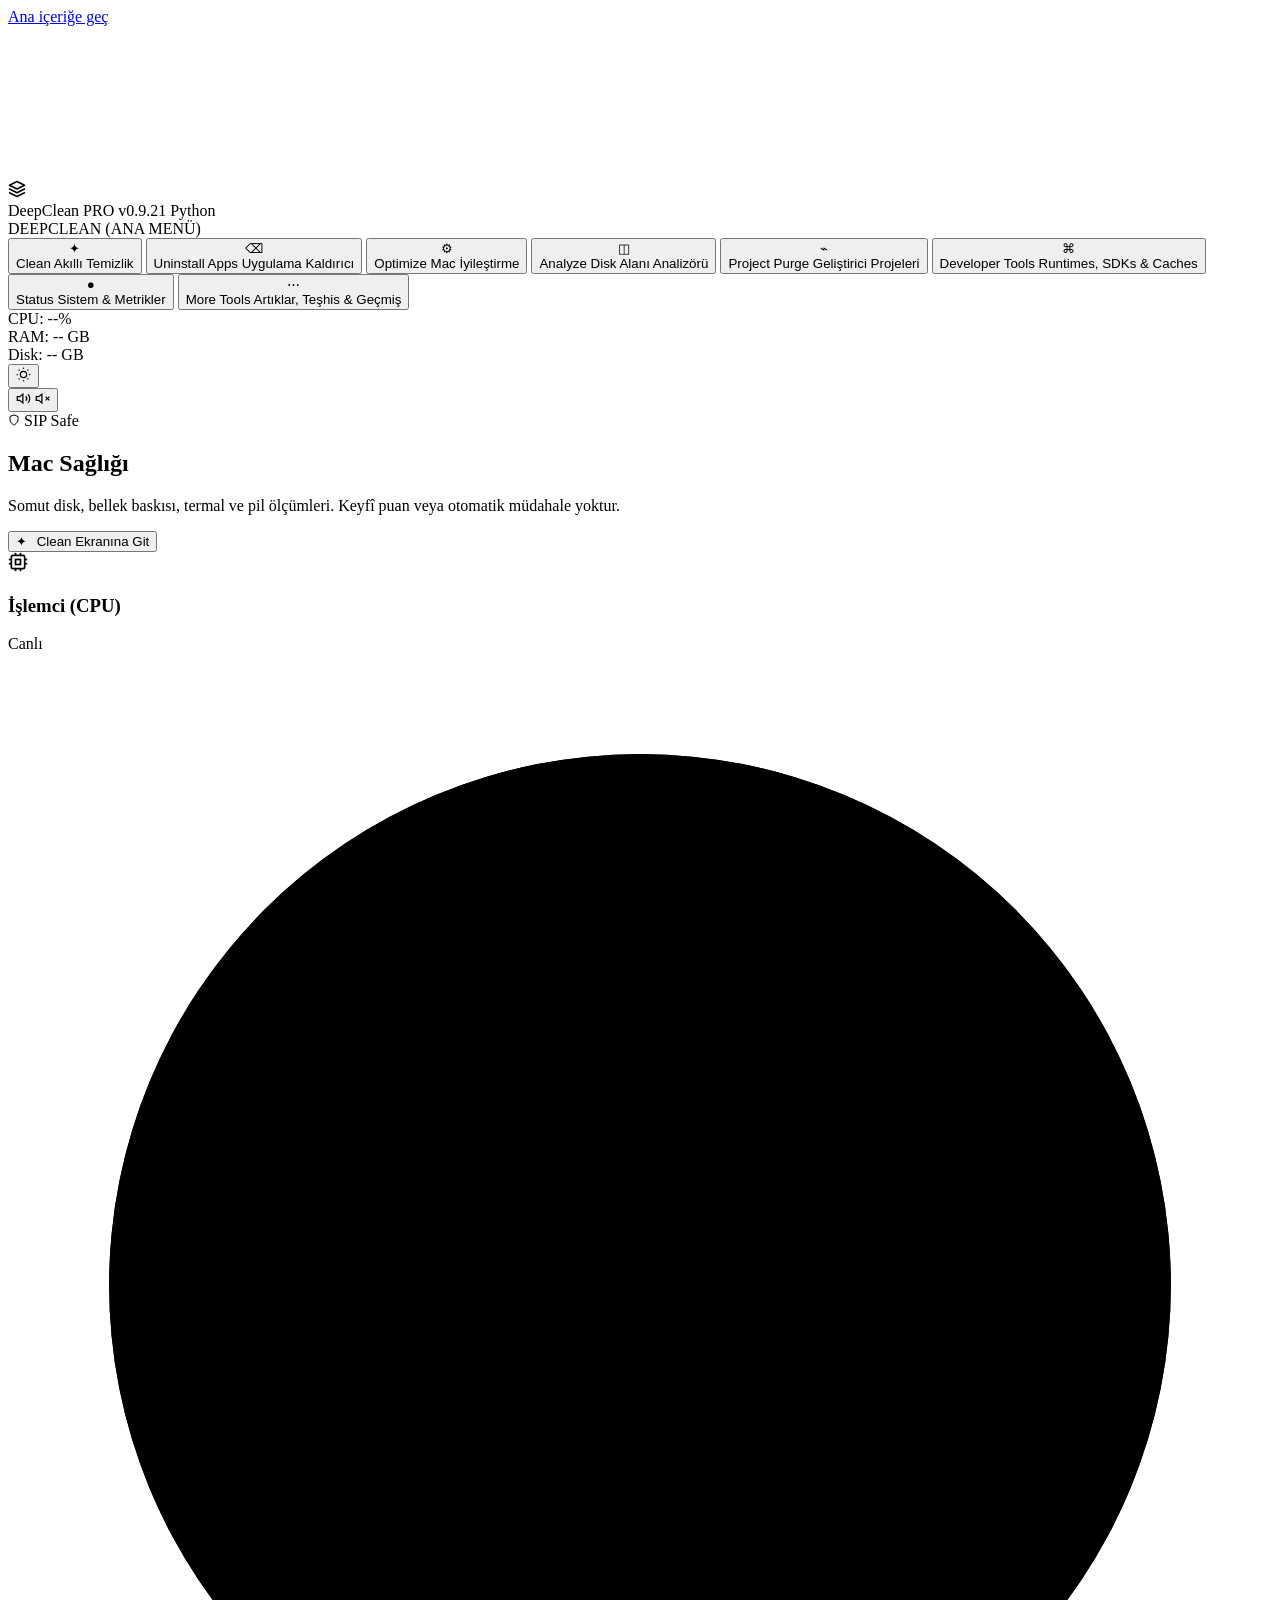
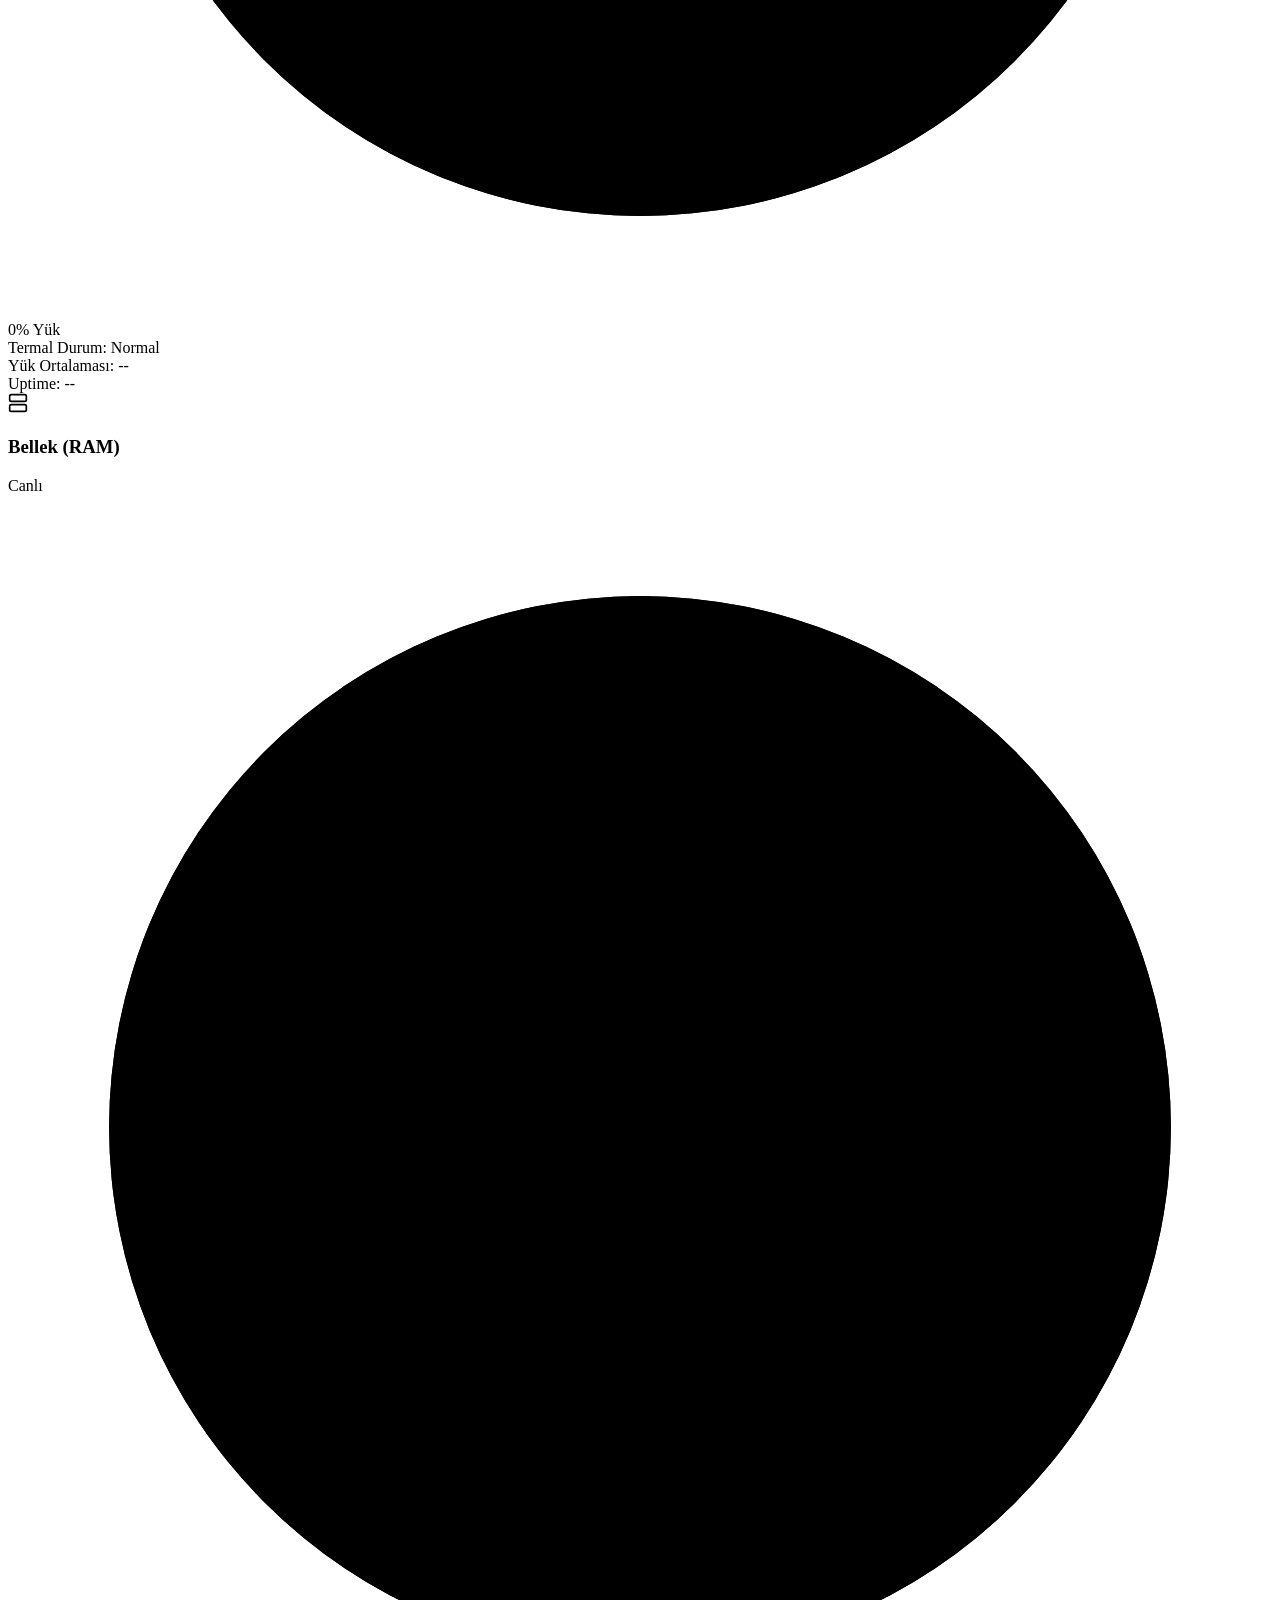
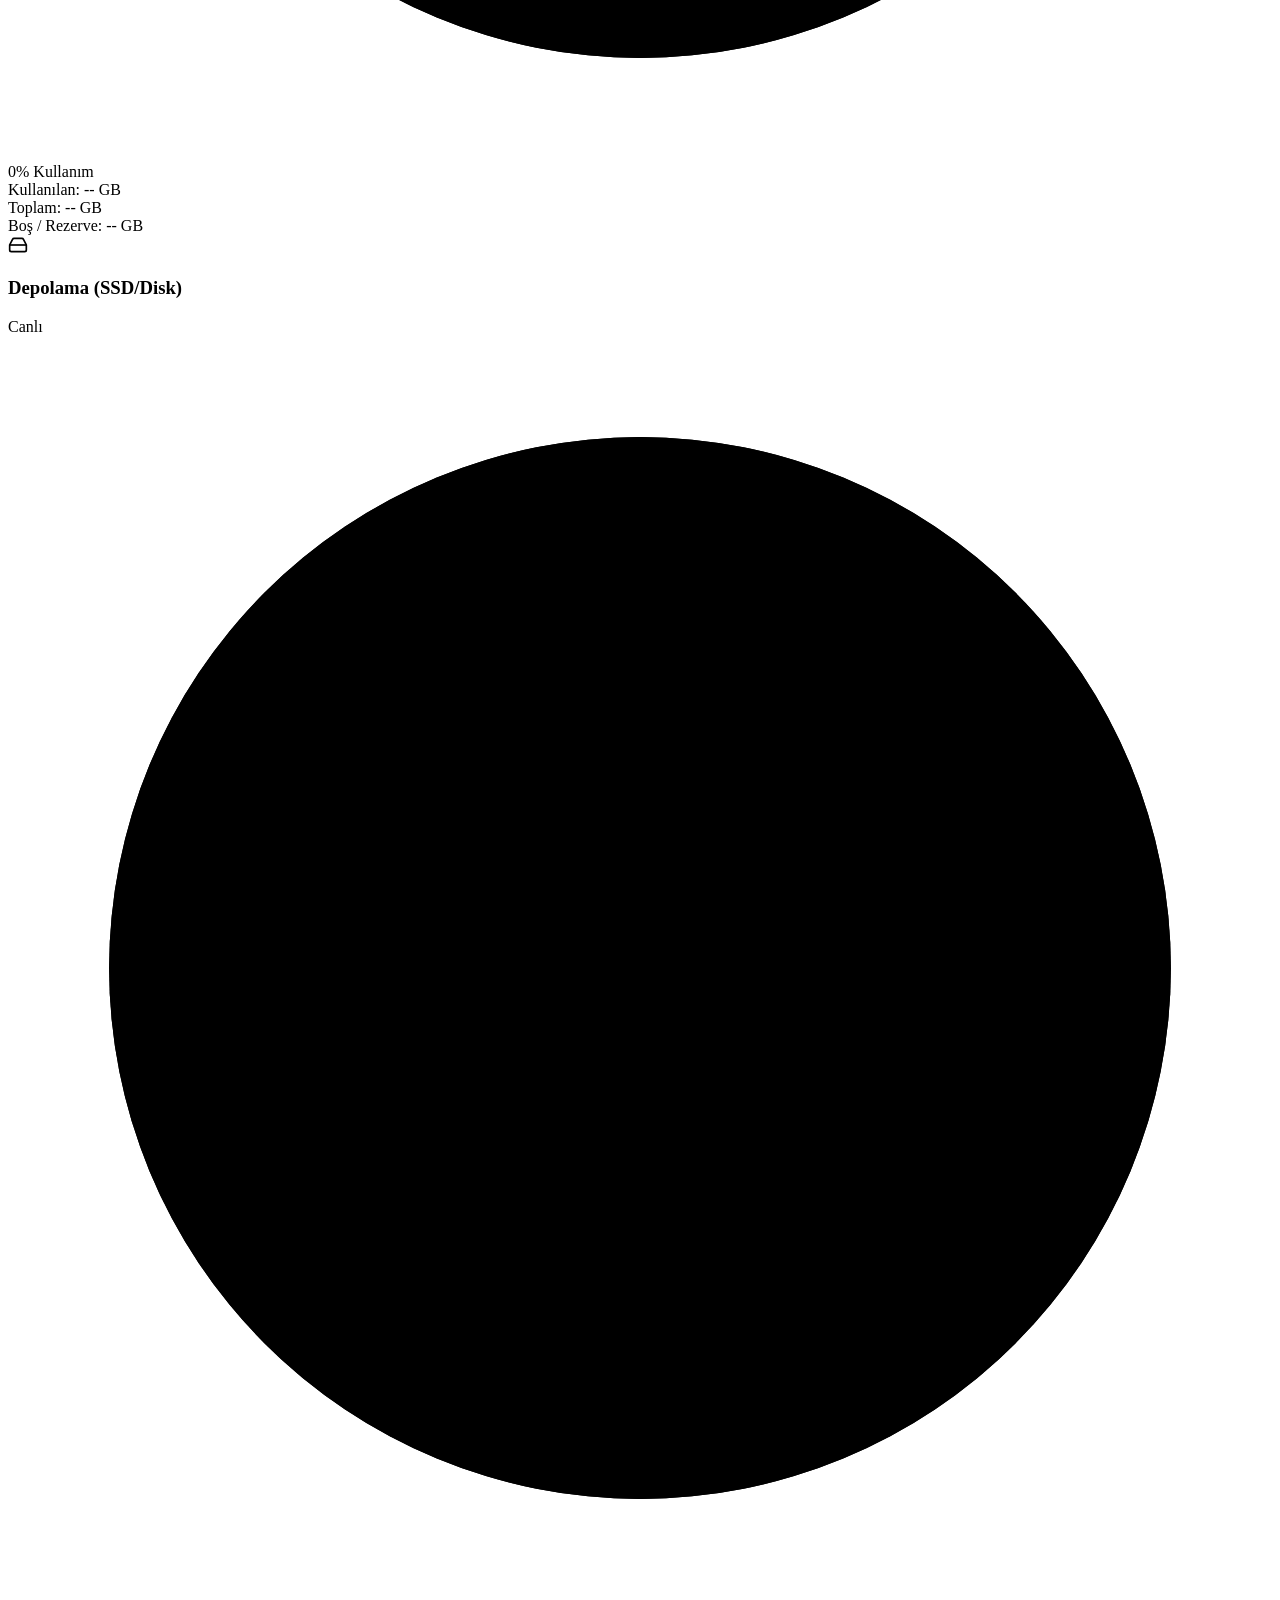
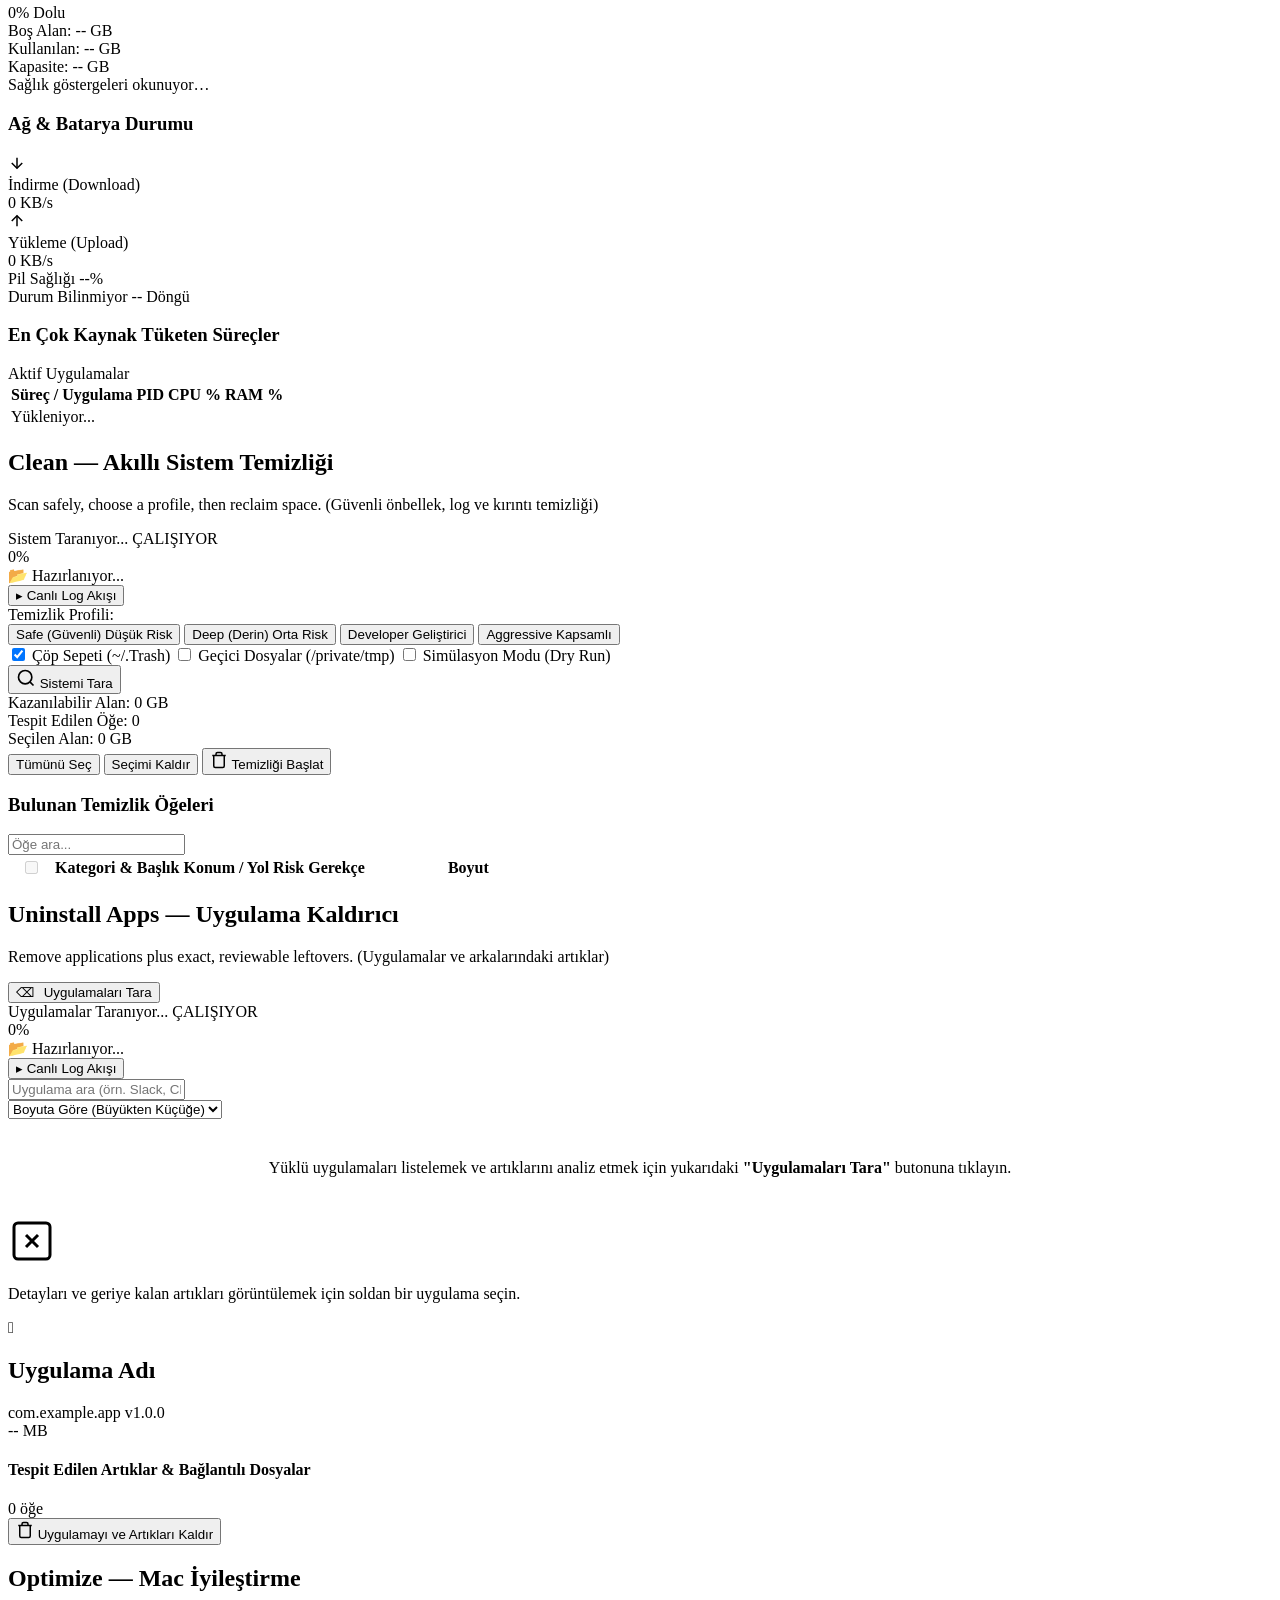
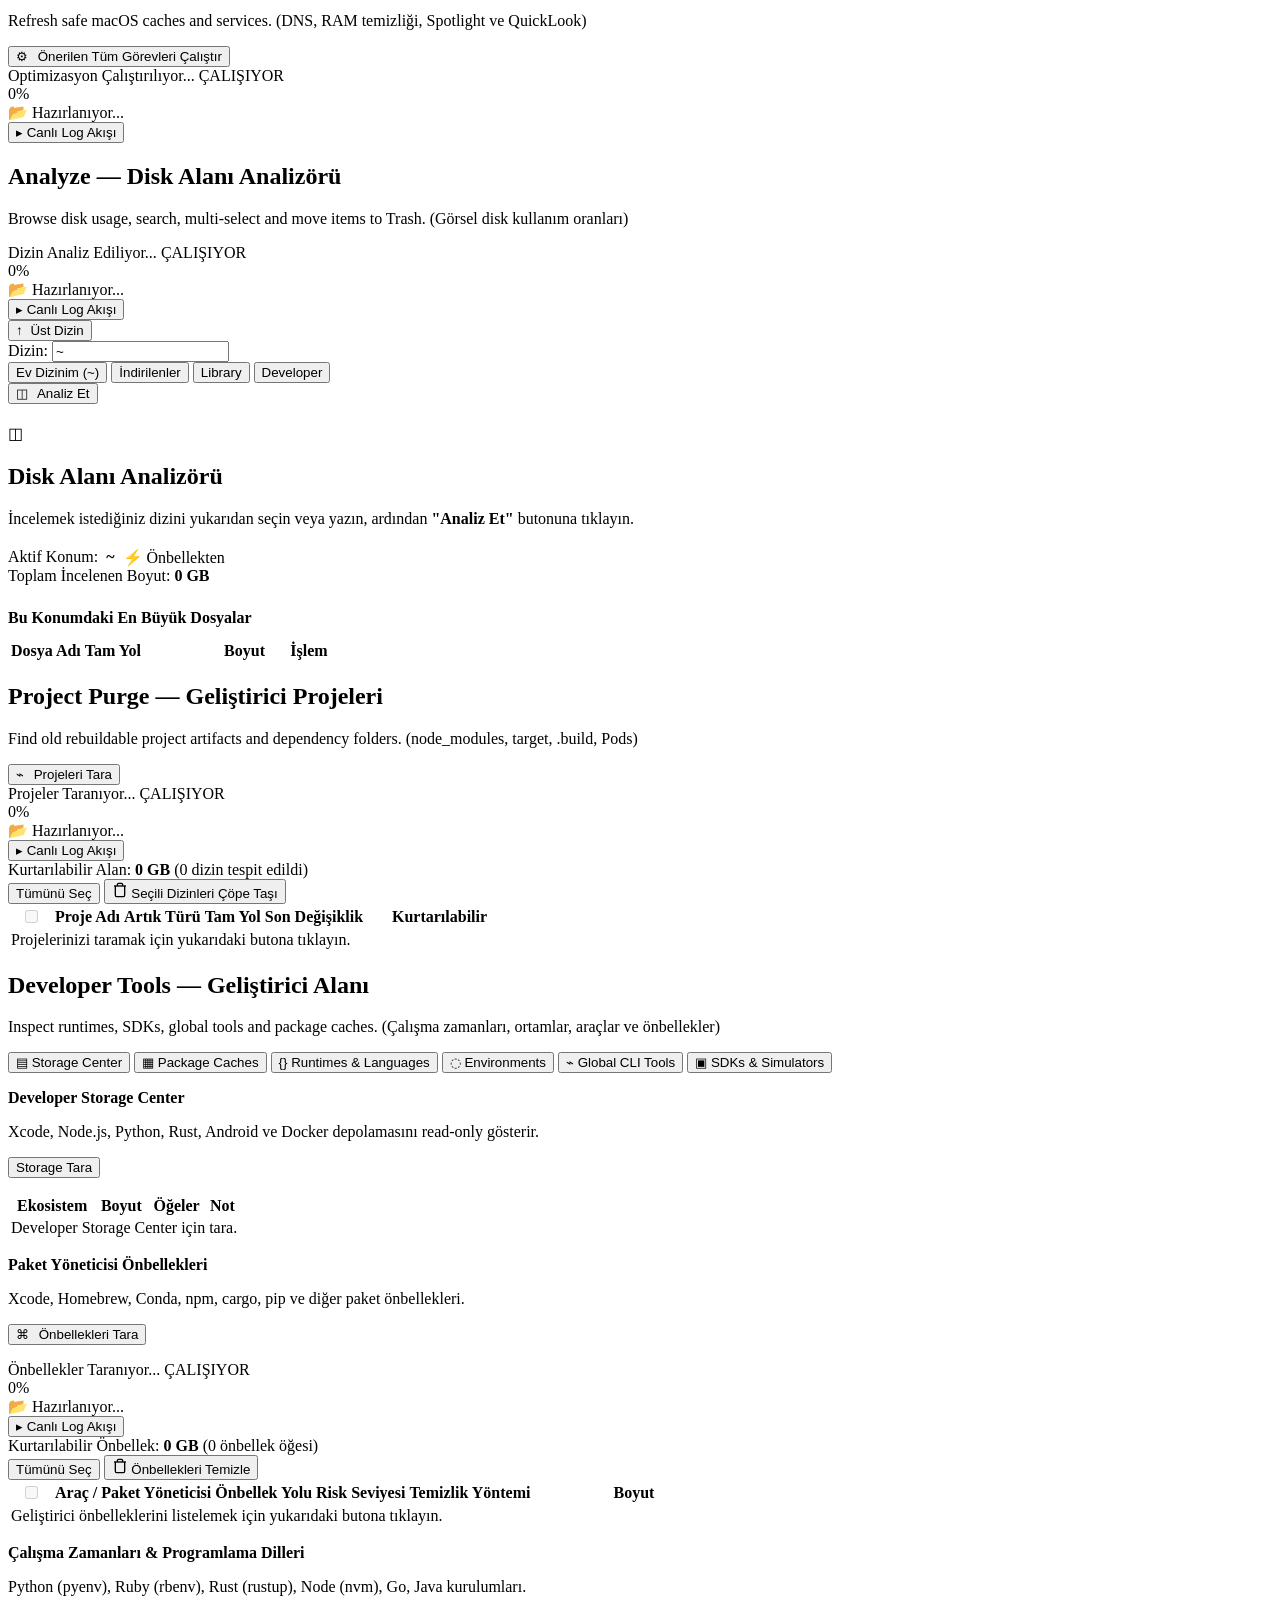
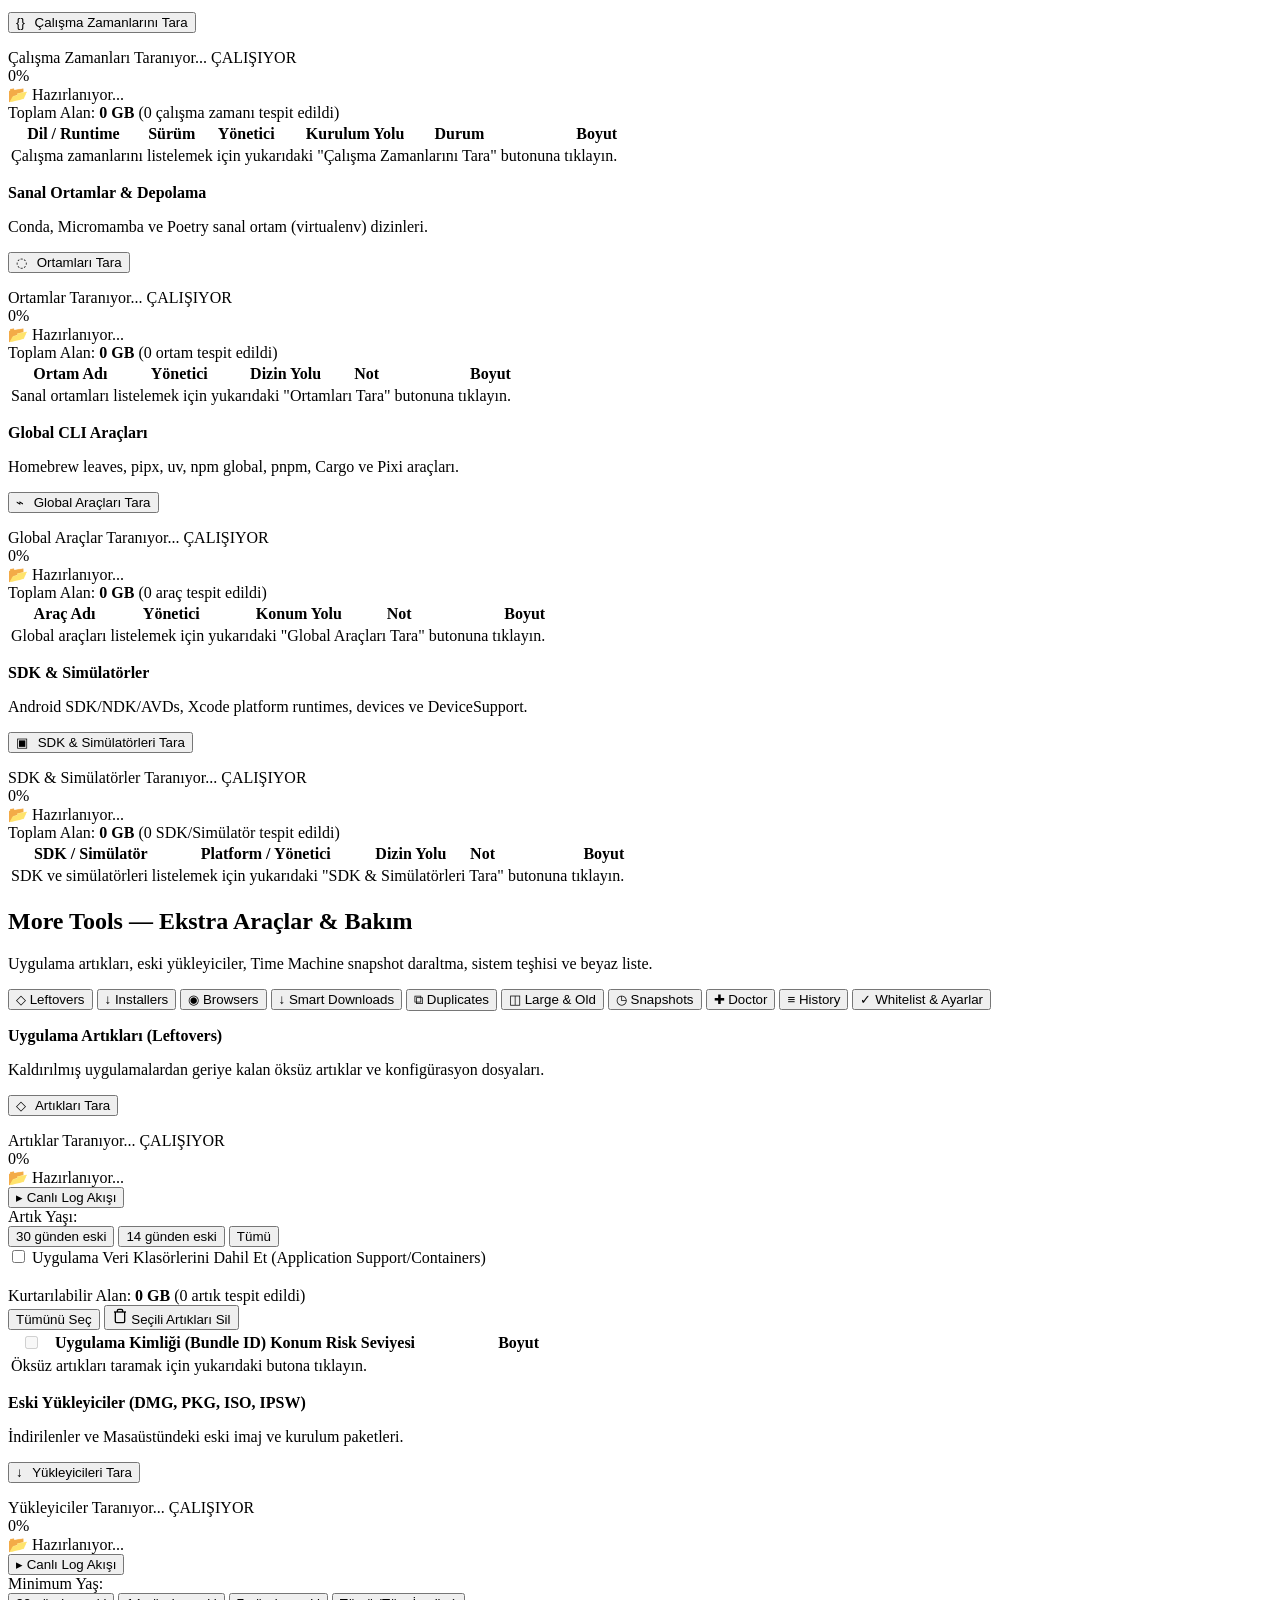
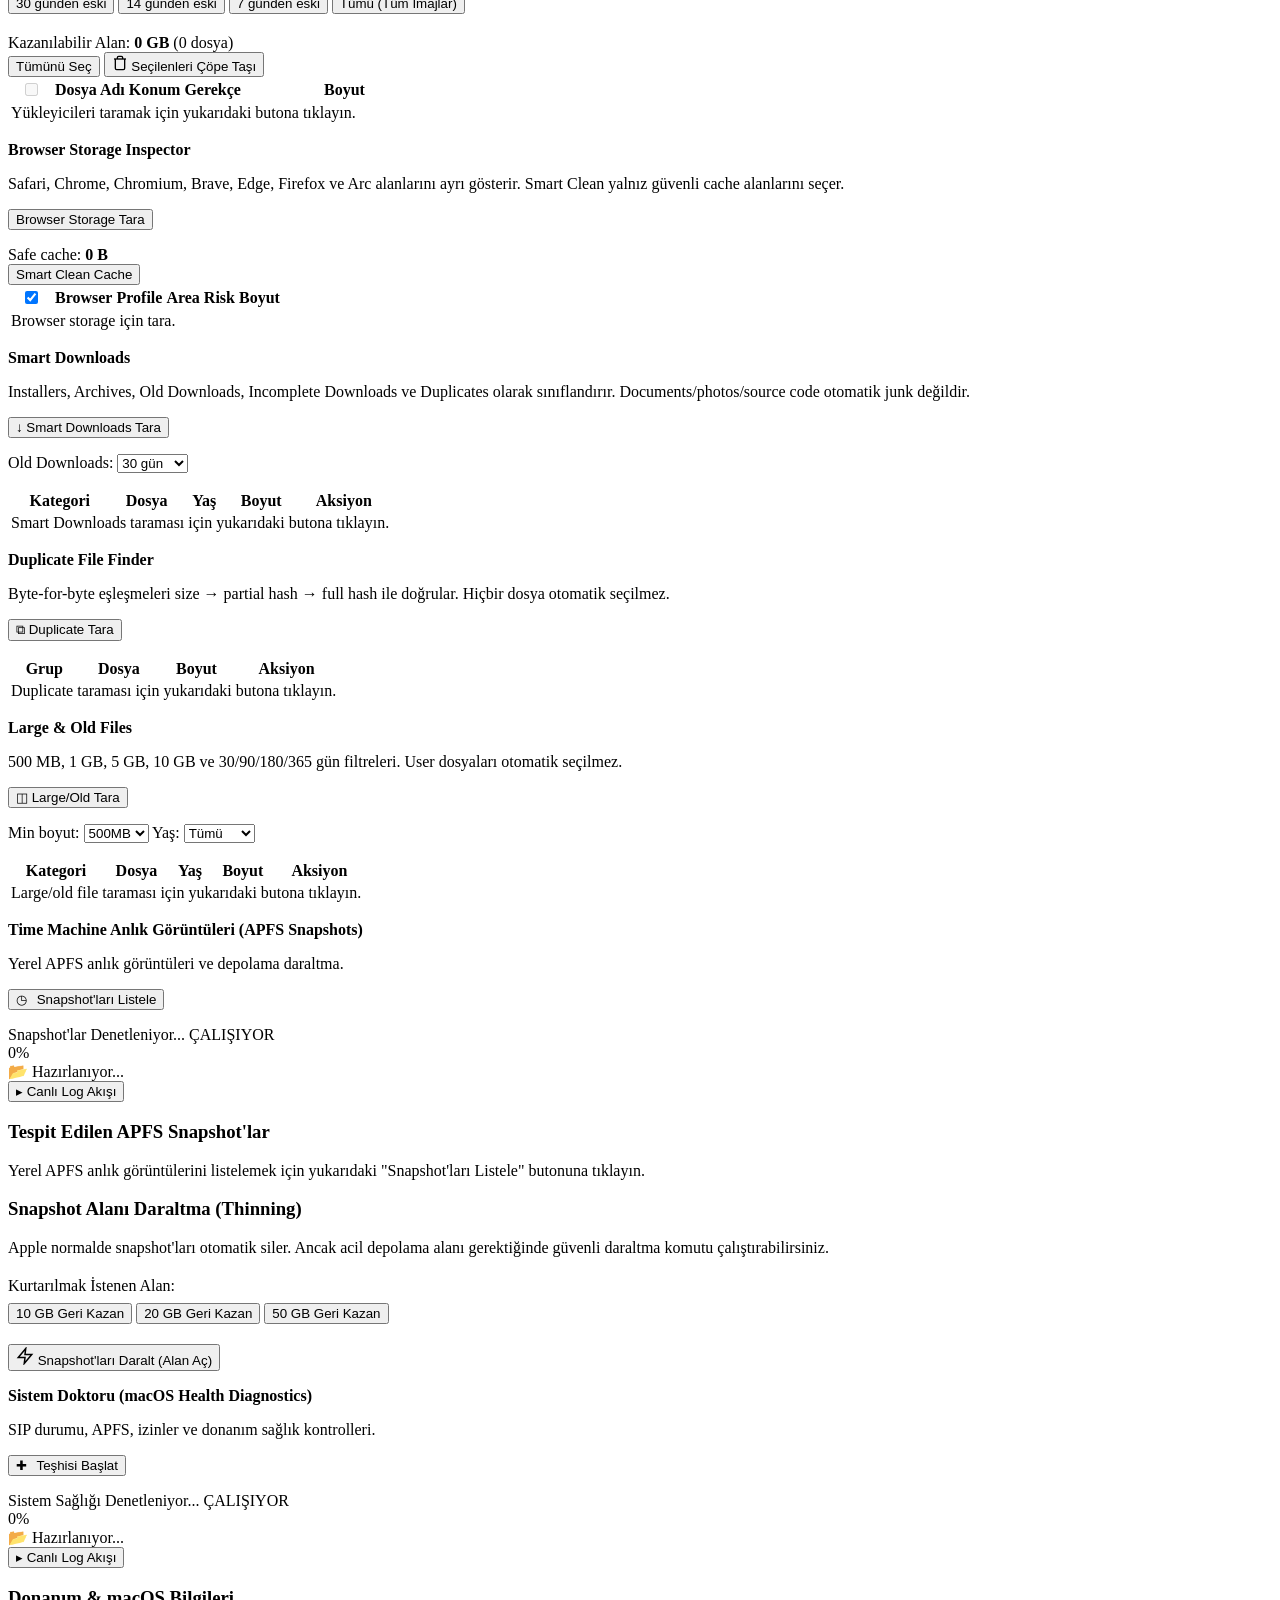
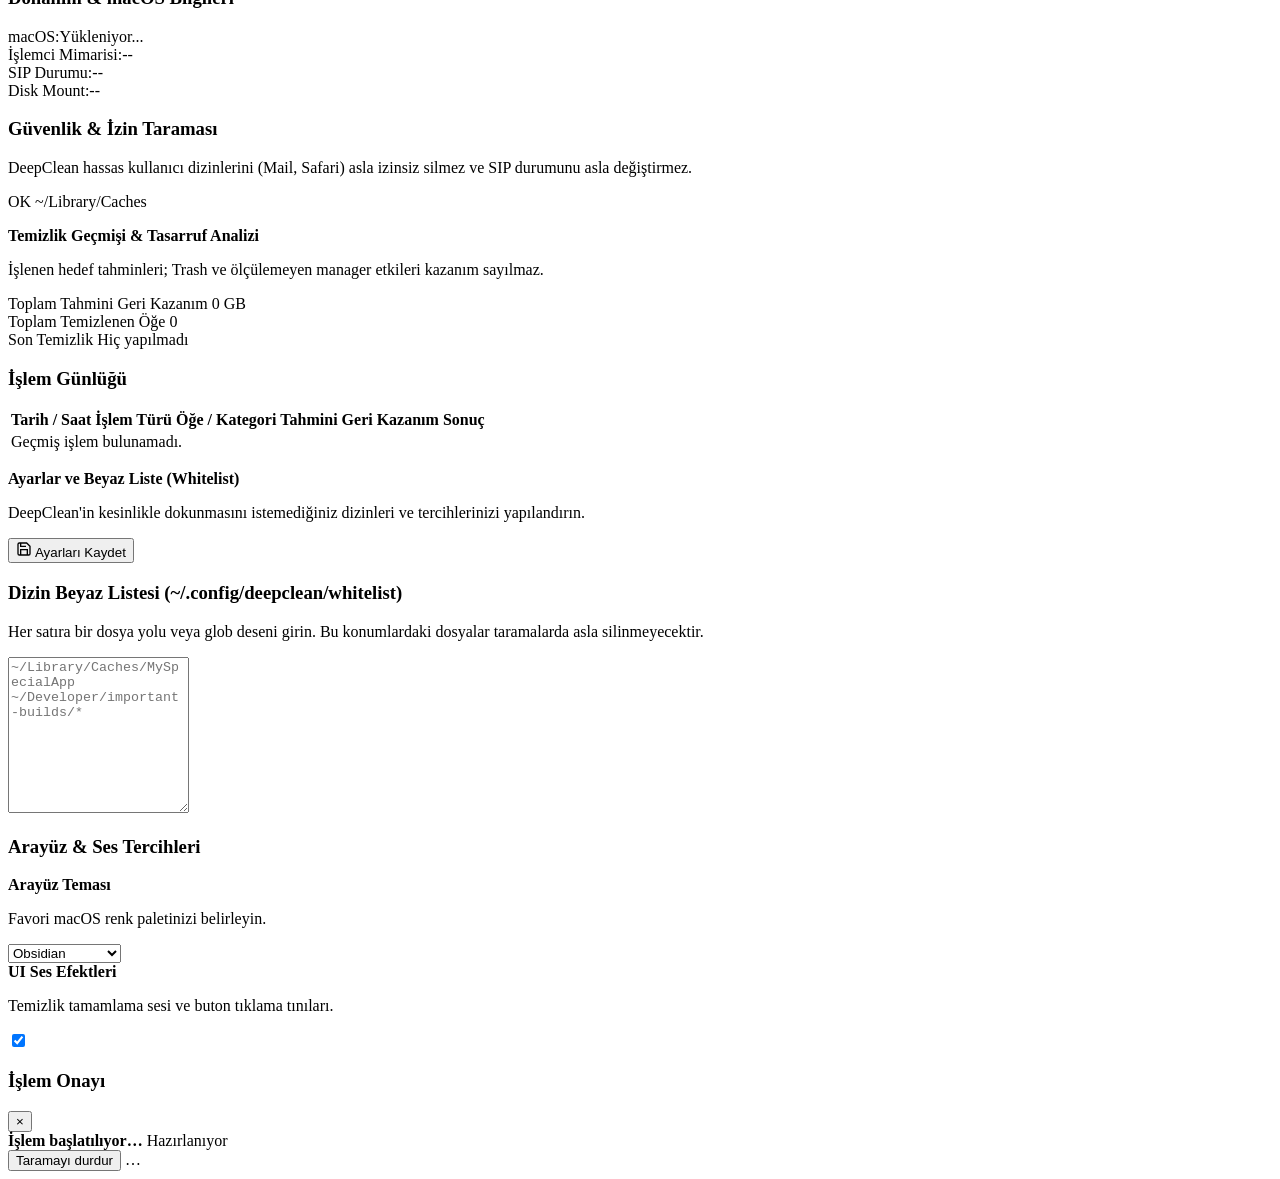
==== commit 68f6e8af: "feat: 0.9.21 is done" ====
--- a/src/deepclean/WebUI/index.html
+++ b/src/deepclean/WebUI/index.html
@@ -41,7 +41,7 @@
             </div>
             <div class="brand-text-wrap">
               <span class="brand-name">DeepClean <span class="badge-pro">PRO</span></span>
-              <span class="version-tag">v0.9.20 Python</span>
+              <span class="version-tag">v0.9.21 Python</span>
             </div>
           </div>
         </div>
@@ -1346,6 +1346,10 @@
               <span class="subnav-pill-symbol">↓</span>
               <span>Installers</span>
             </button>
+            <button class="subnav-pill" data-moretab="browser-storage">
+              <span class="subnav-pill-symbol">◉</span>
+              <span>Browsers</span>
+            </button>
             <button class="subnav-pill" data-moretab="smart-downloads">
               <span class="subnav-pill-symbol">↓</span>
               <span>Smart Downloads</span>
@@ -1564,7 +1568,27 @@
             </div>
           </div>
 
-          <!-- Sub-Pane 3: Smart Downloads -->
+          <!-- Sub-Pane 3: Browser Storage Inspector -->
+          <div class="sub-pane" id="subpane-more-browser-storage">
+            <div class="pane-header" style="margin-bottom: 16px;">
+              <div>
+                <h3 style="font-size: 16px; font-weight: 600;">Browser Storage Inspector</h3>
+                <p class="pane-subtitle">Safari, Chrome, Chromium, Brave, Edge, Firefox ve Arc alanlarını ayrı gösterir. Smart Clean yalnız güvenli cache alanlarını seçer.</p>
+              </div>
+              <button class="btn btn-primary" id="btn-scan-browser-storage"><span>Browser Storage Tara</span></button>
+            </div>
+            <div class="glass-card">
+              <div class="table-toolbar"><div class="purge-summary"><span>Safe cache: </span><strong id="browser-safe-cache" class="highlight-cyan">0 B</strong></div><button class="btn btn-danger btn-sm" id="btn-clean-browser-cache">Smart Clean Cache</button></div>
+              <div class="table-container">
+                <table class="data-table" id="table-browser-storage">
+                  <thead><tr><th width="40"><input type="checkbox" id="master-browser-storage-chk" checked></th><th>Browser</th><th>Profile</th><th>Area</th><th>Risk</th><th>Boyut</th></tr></thead>
+                  <tbody id="tbody-browser-storage"><tr><td colspan="6" class="empty-state">Browser storage için tara.</td></tr></tbody>
+                </table>
+              </div>
+            </div>
+          </div>
+
+          <!-- Sub-Pane 4: Smart Downloads -->
           <div class="sub-pane" id="subpane-more-smart-downloads">
             <div class="pane-header" style="margin-bottom: 16px;">
               <div>
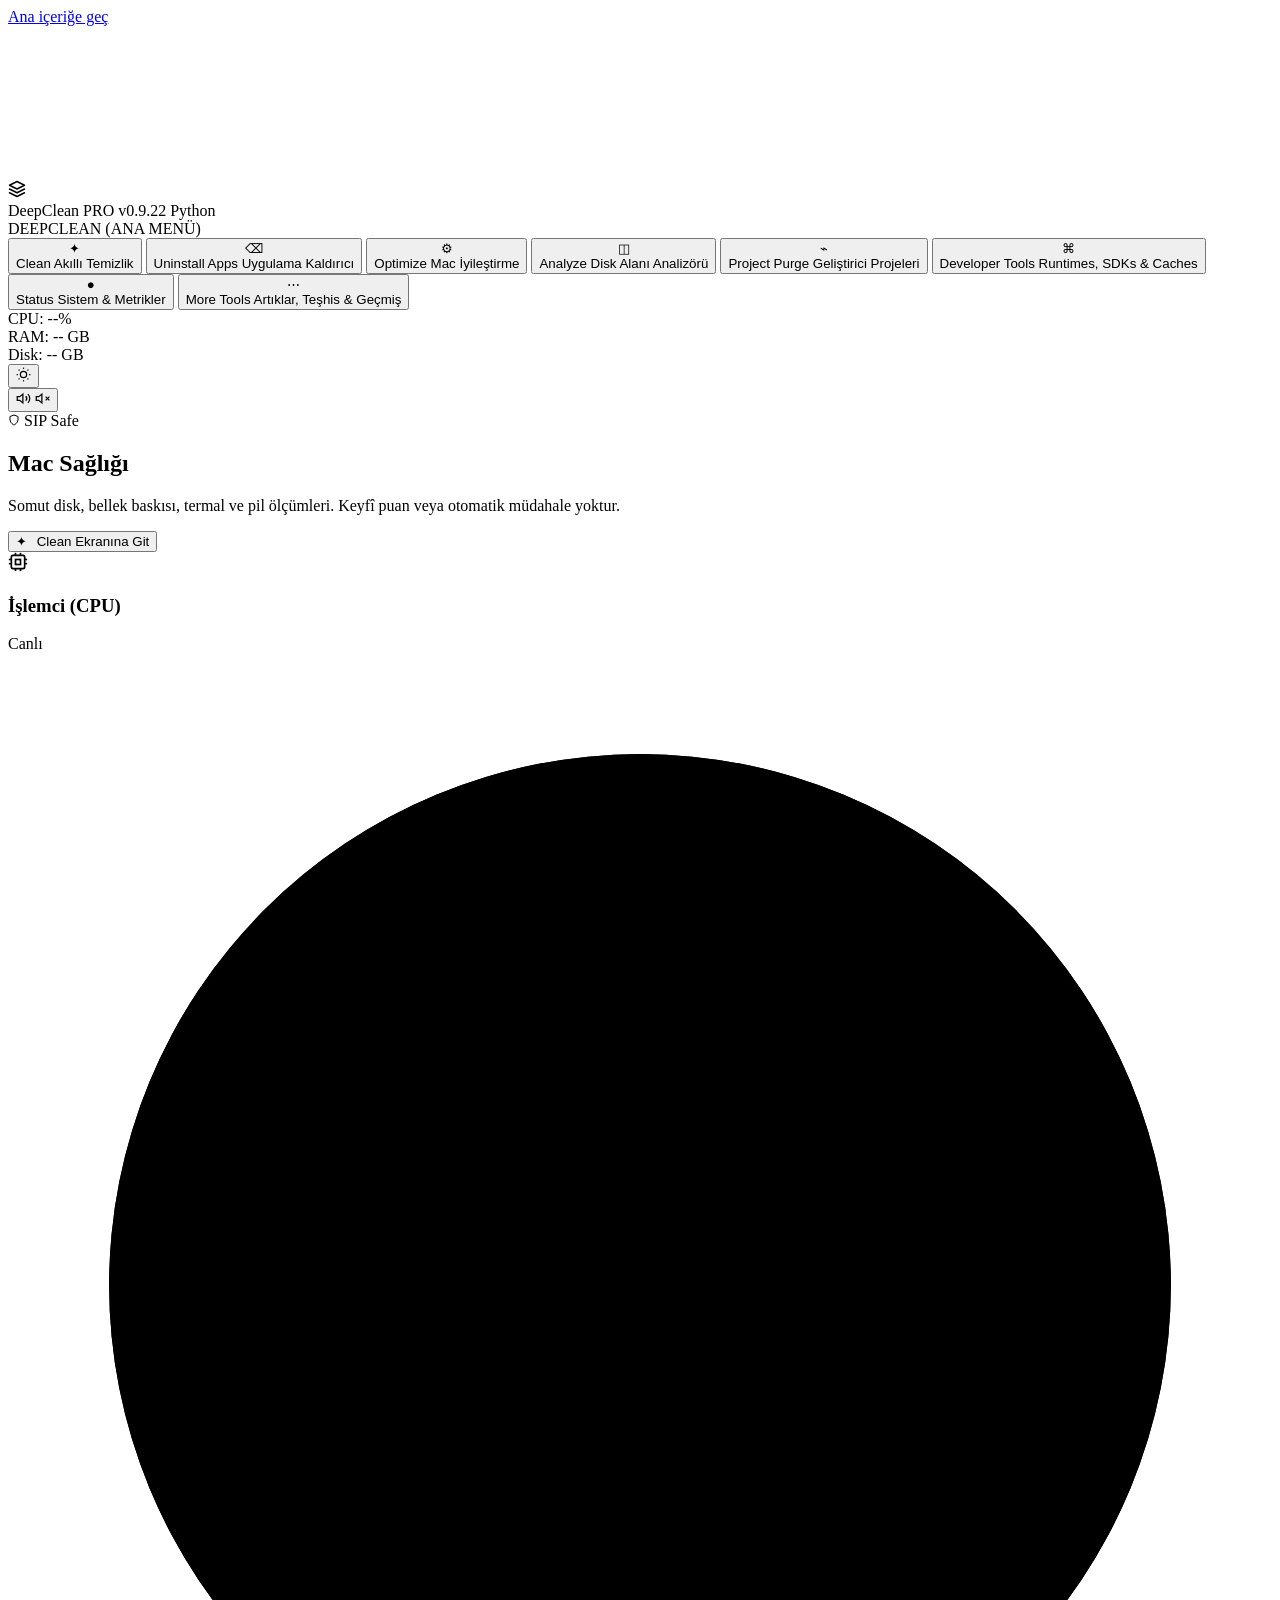
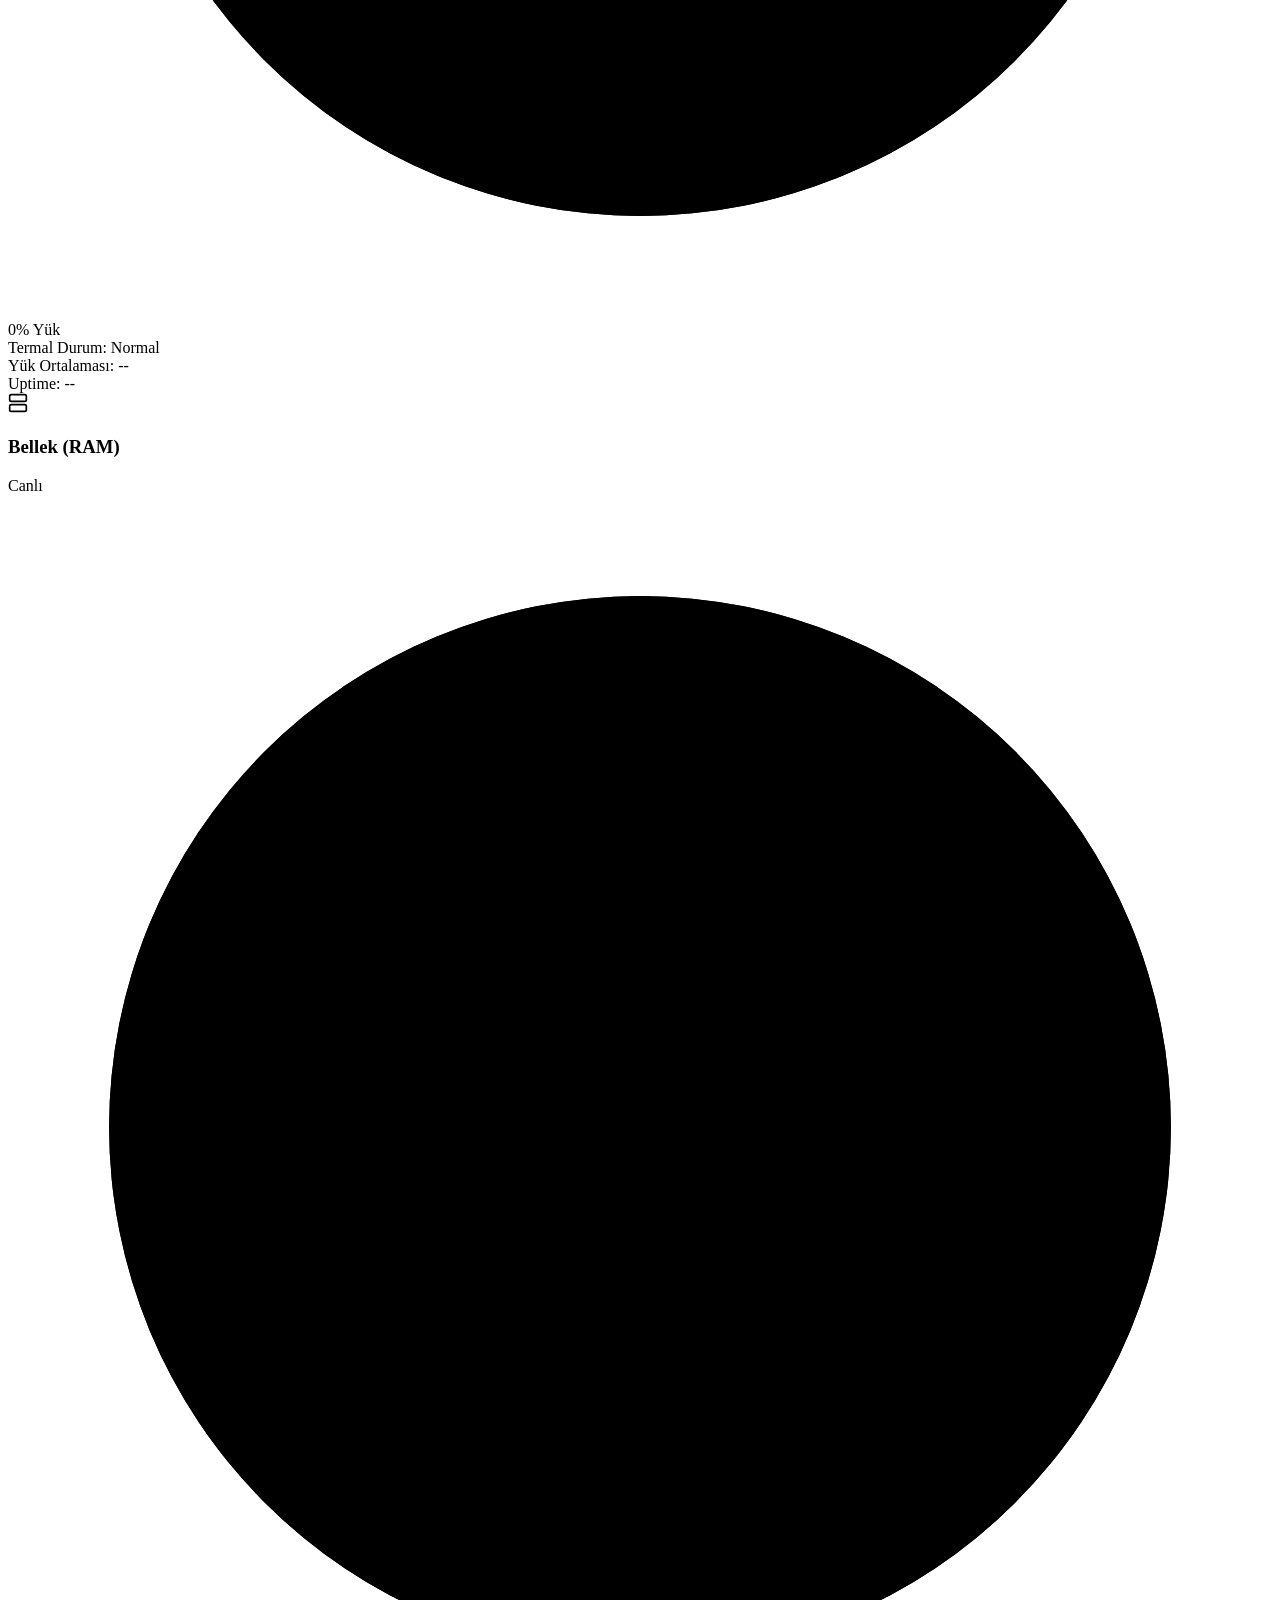
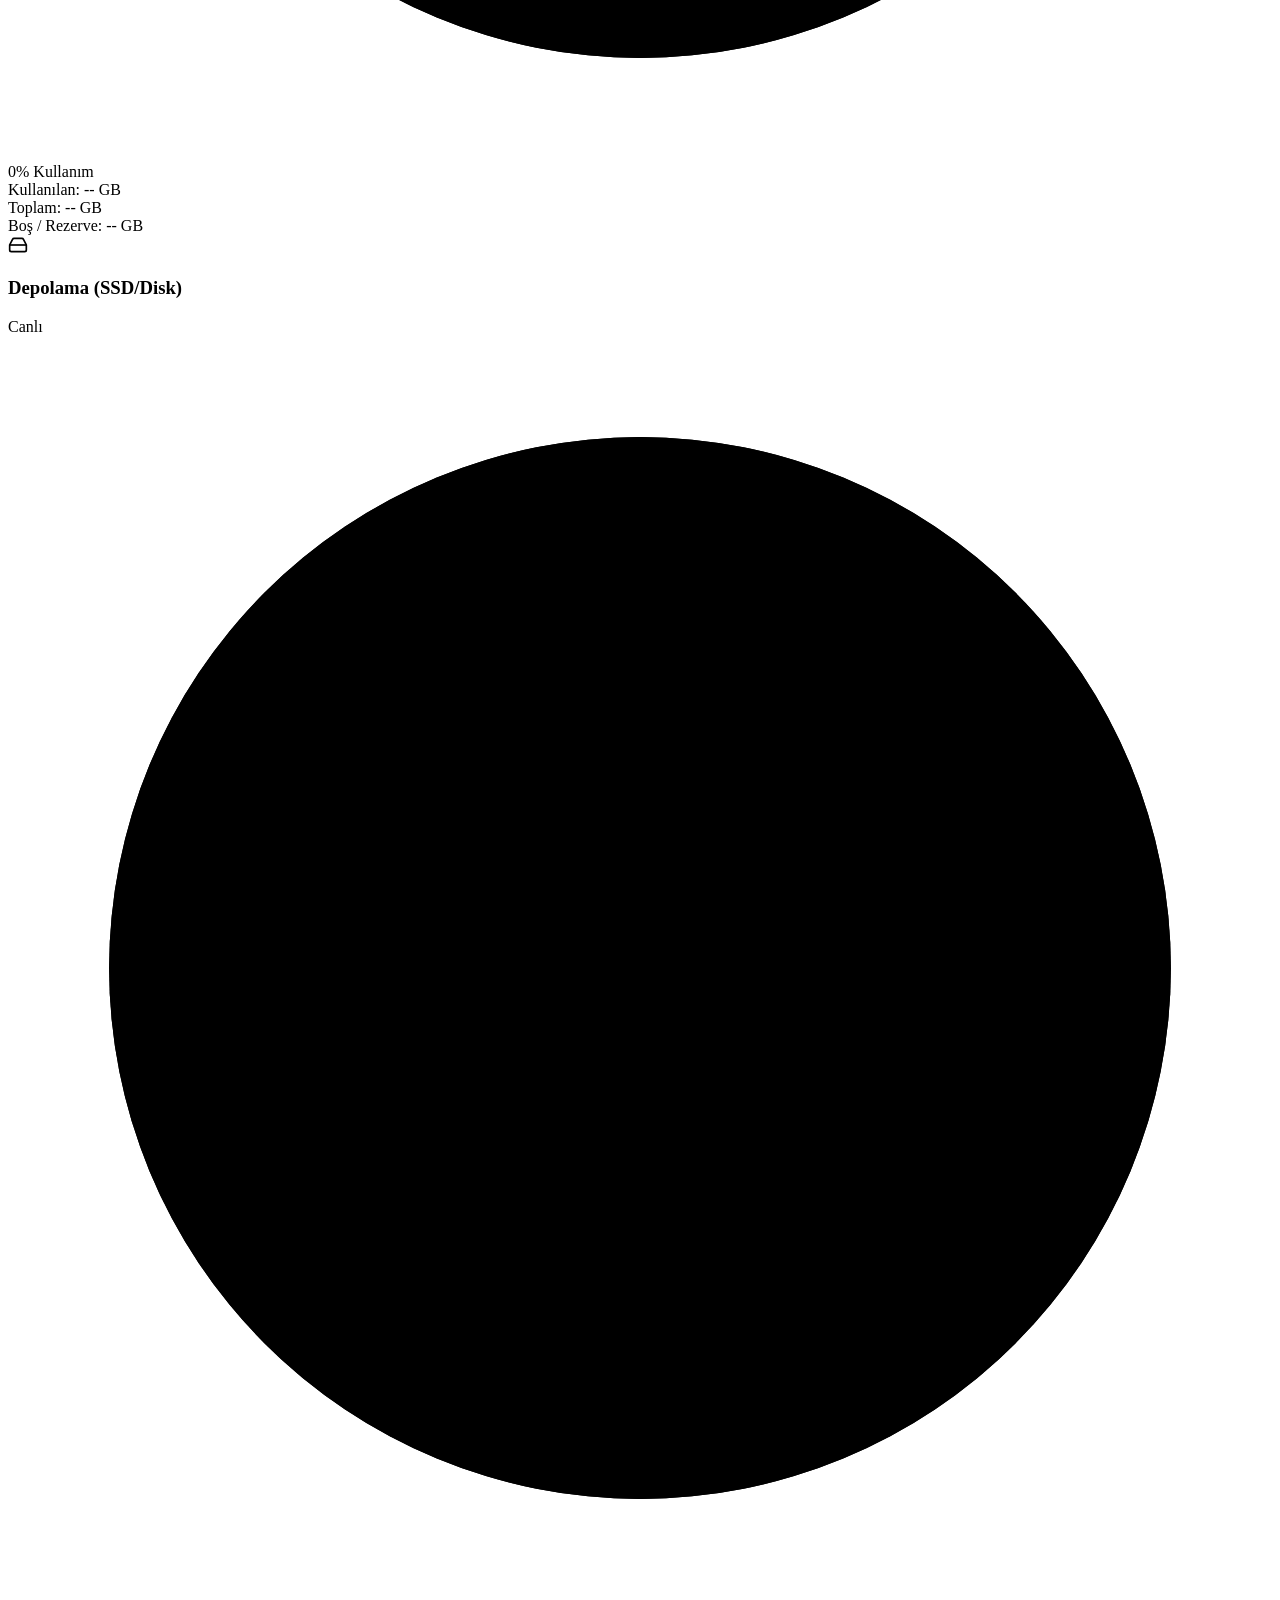
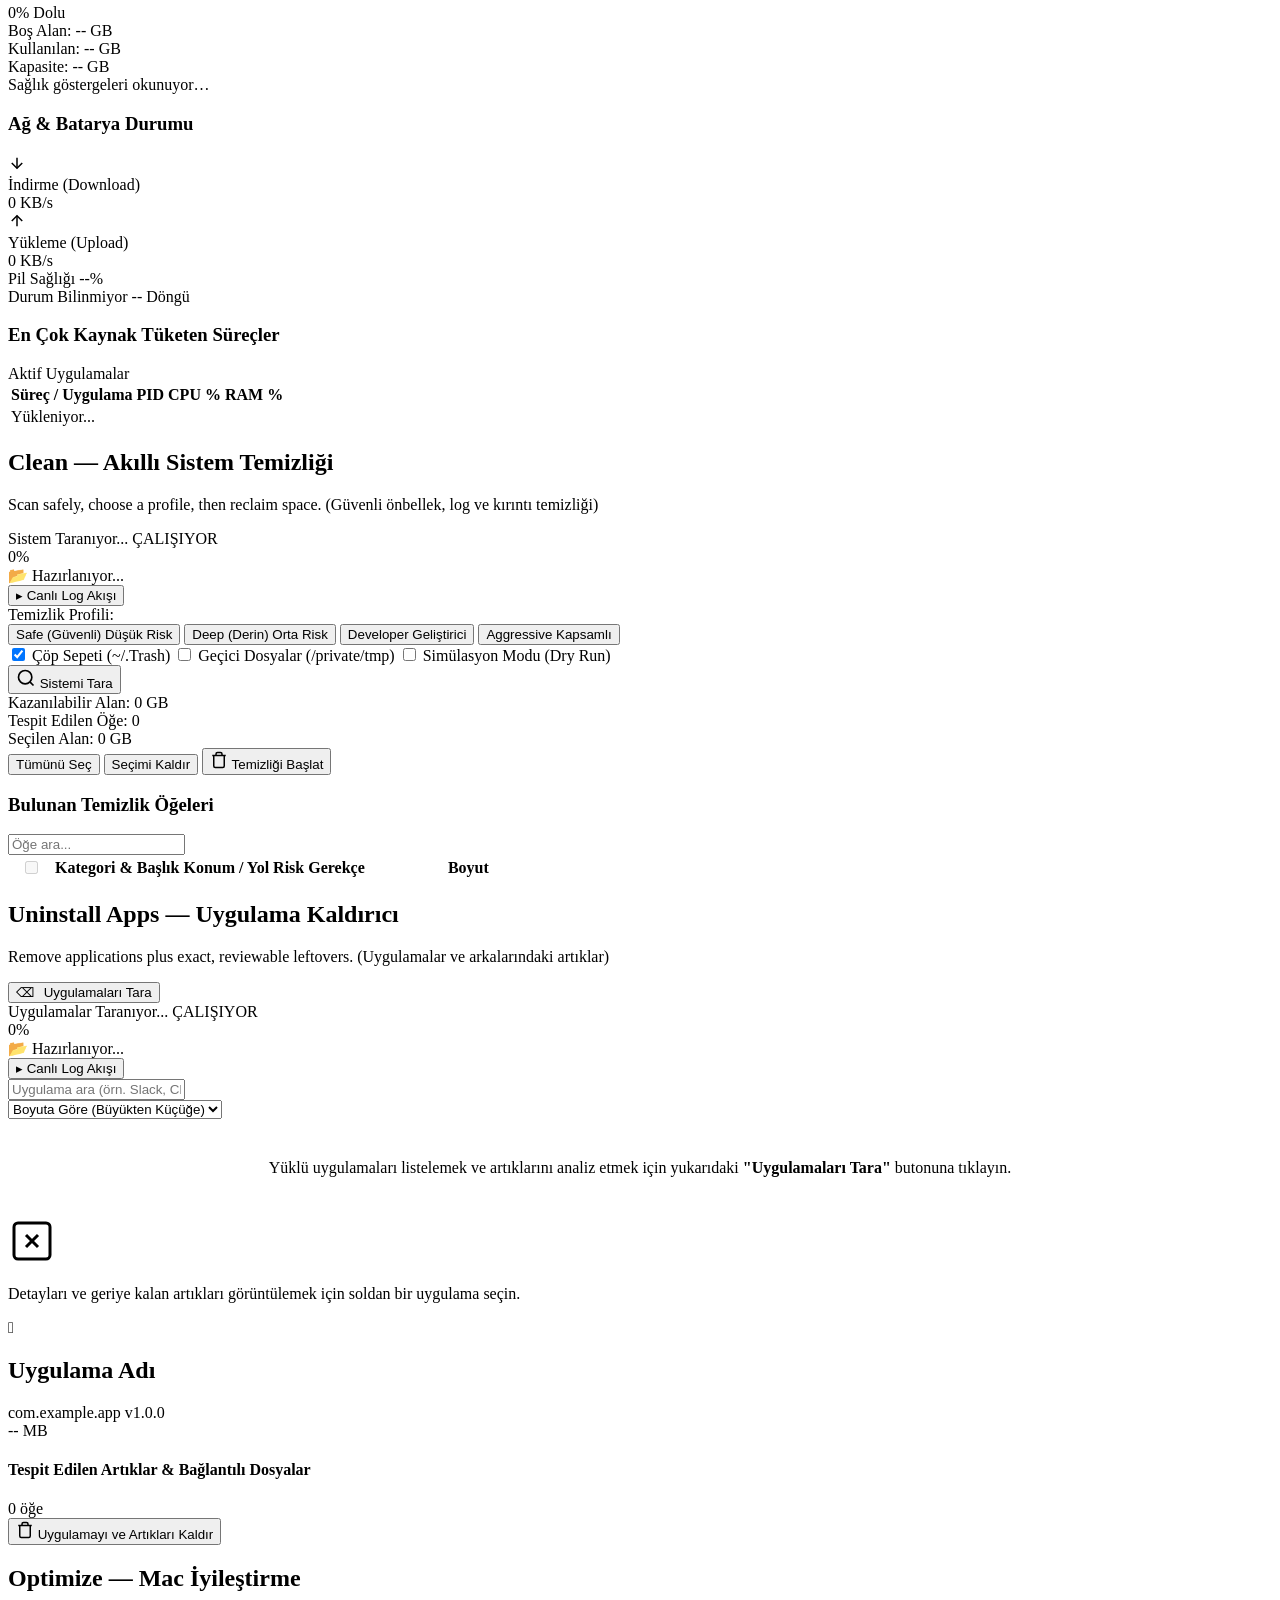
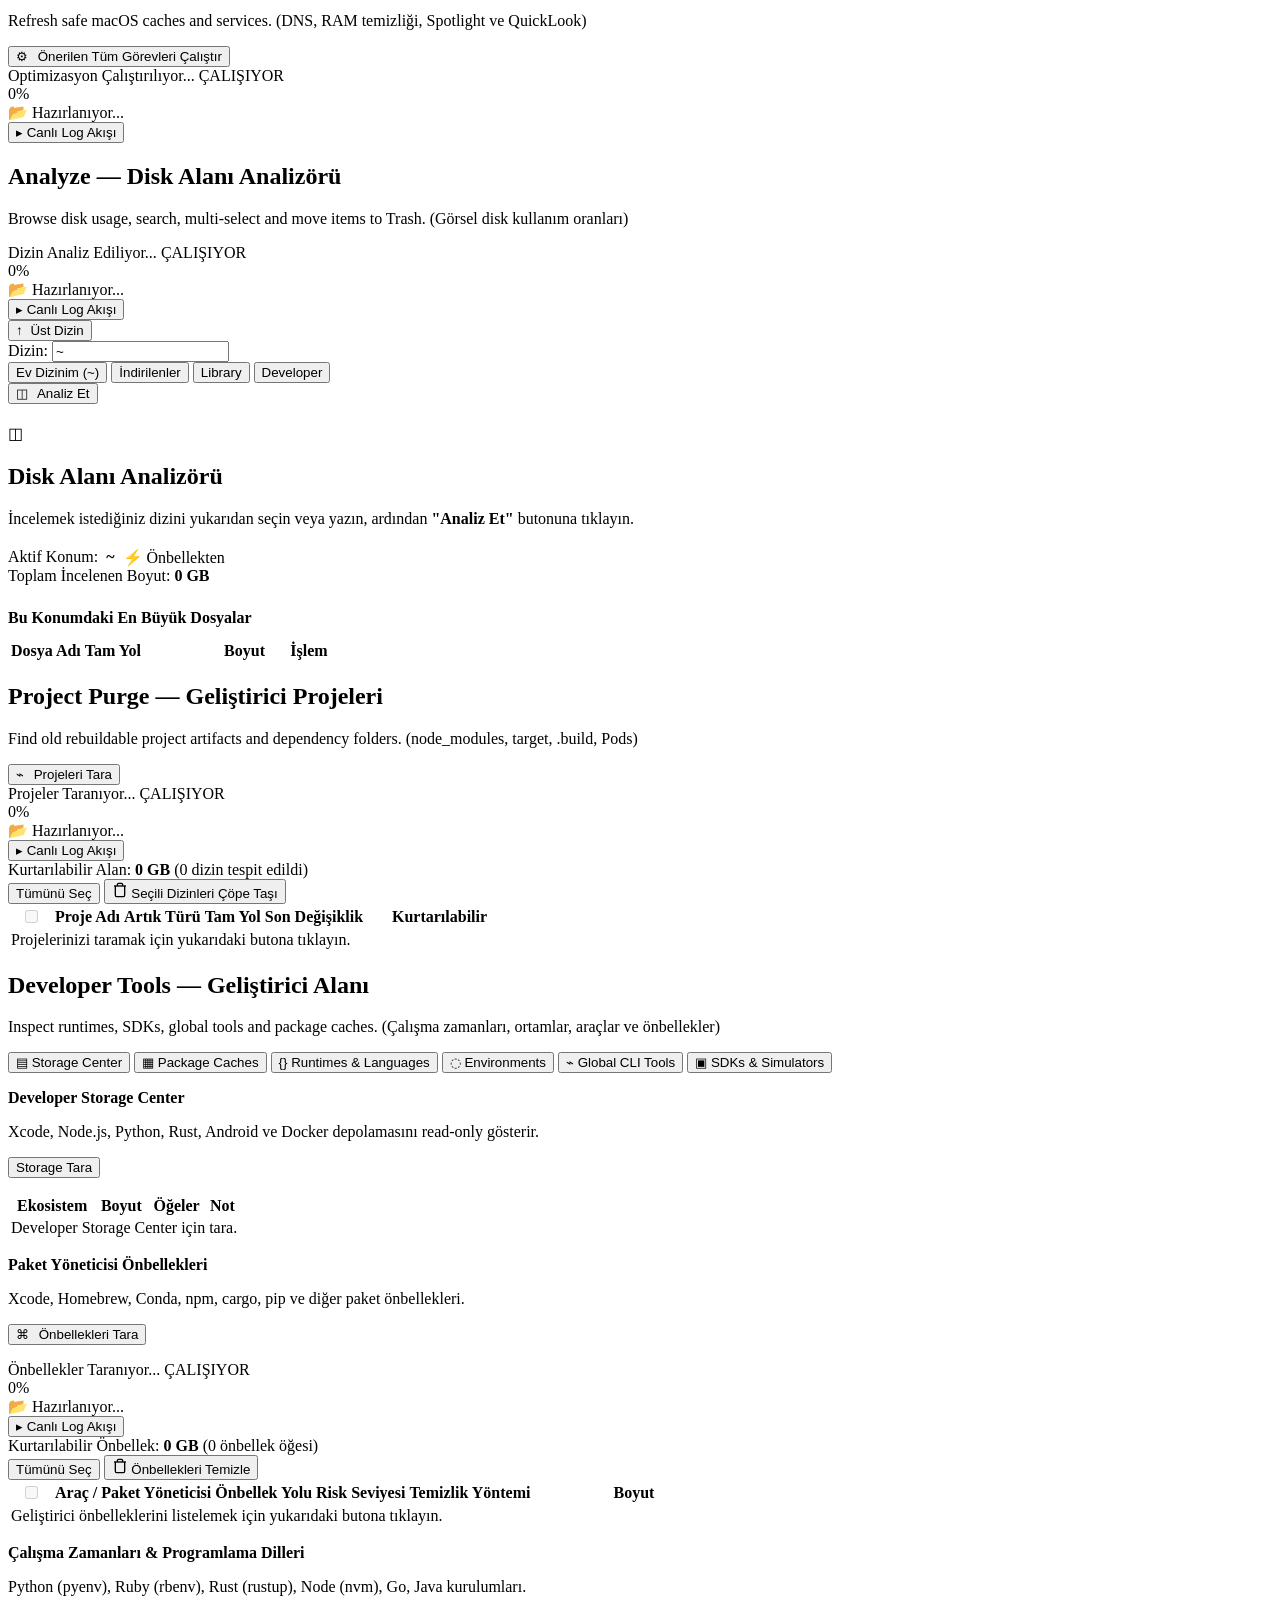
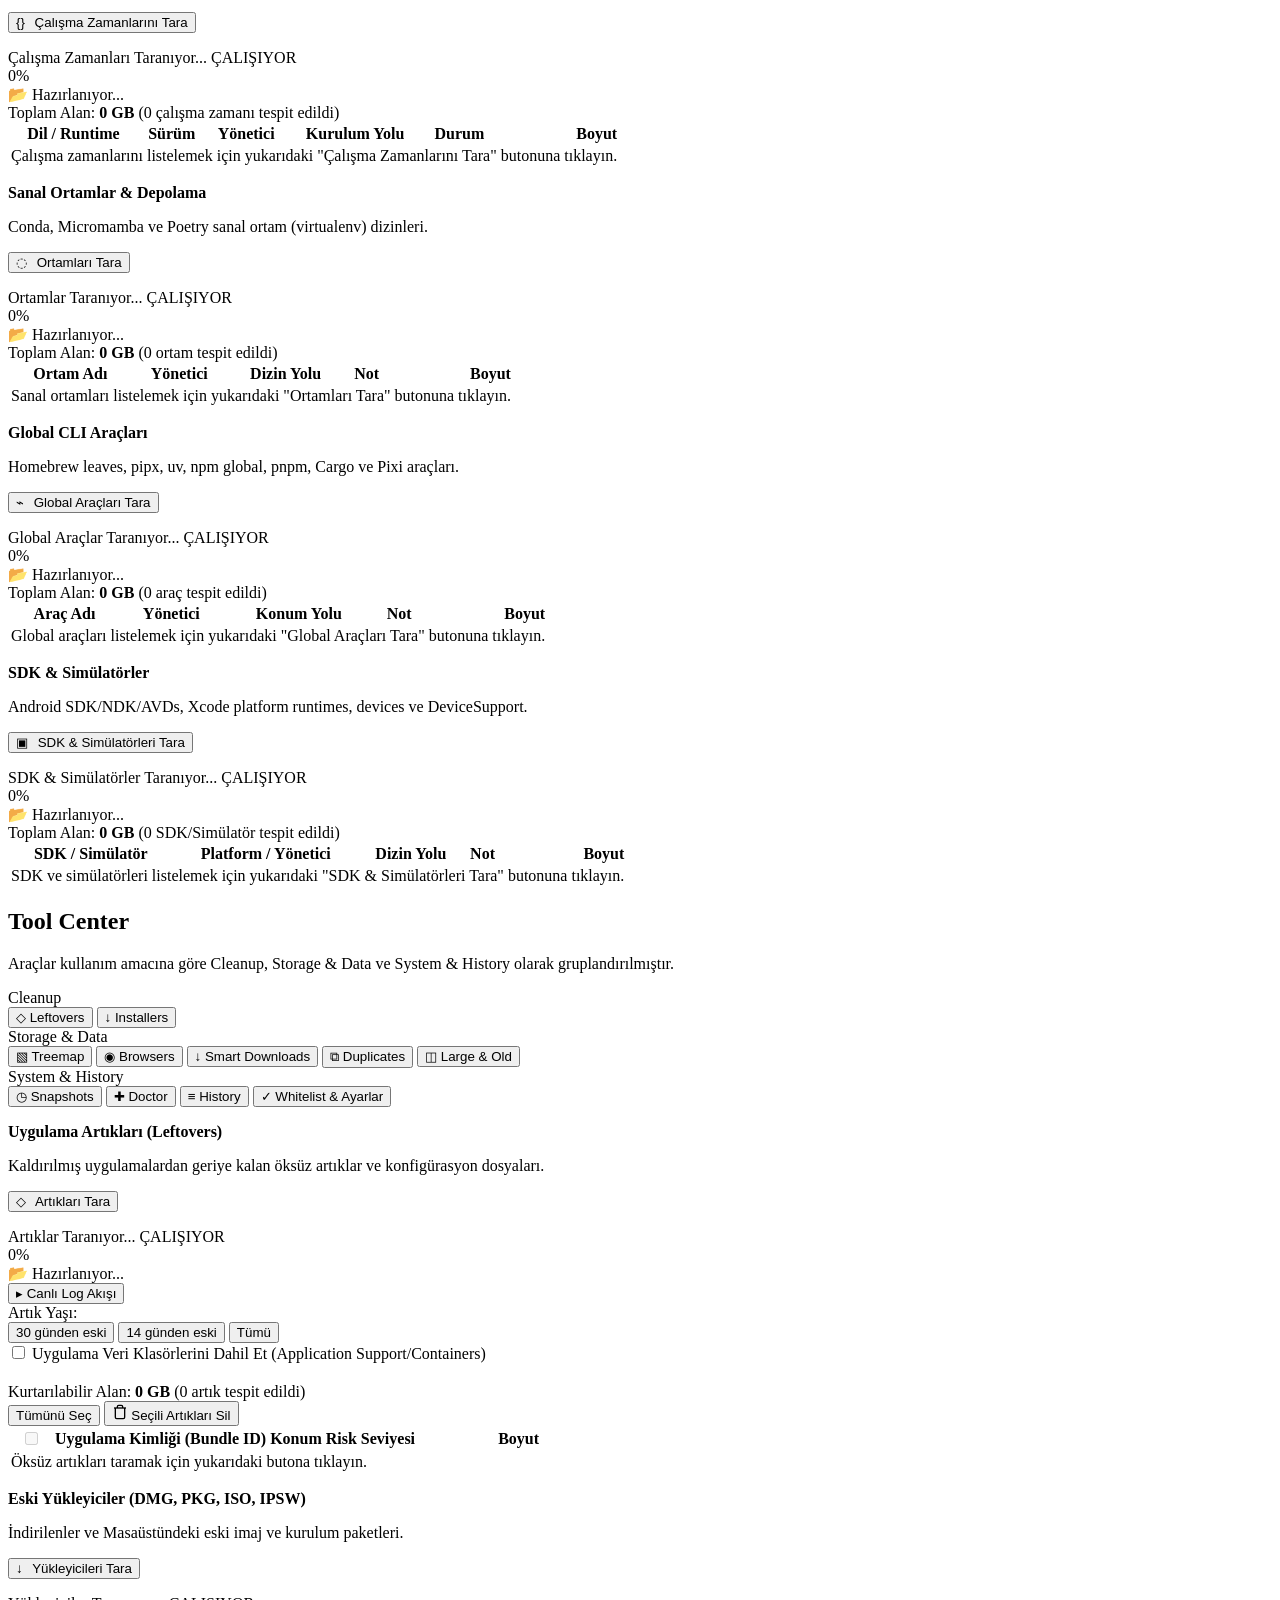
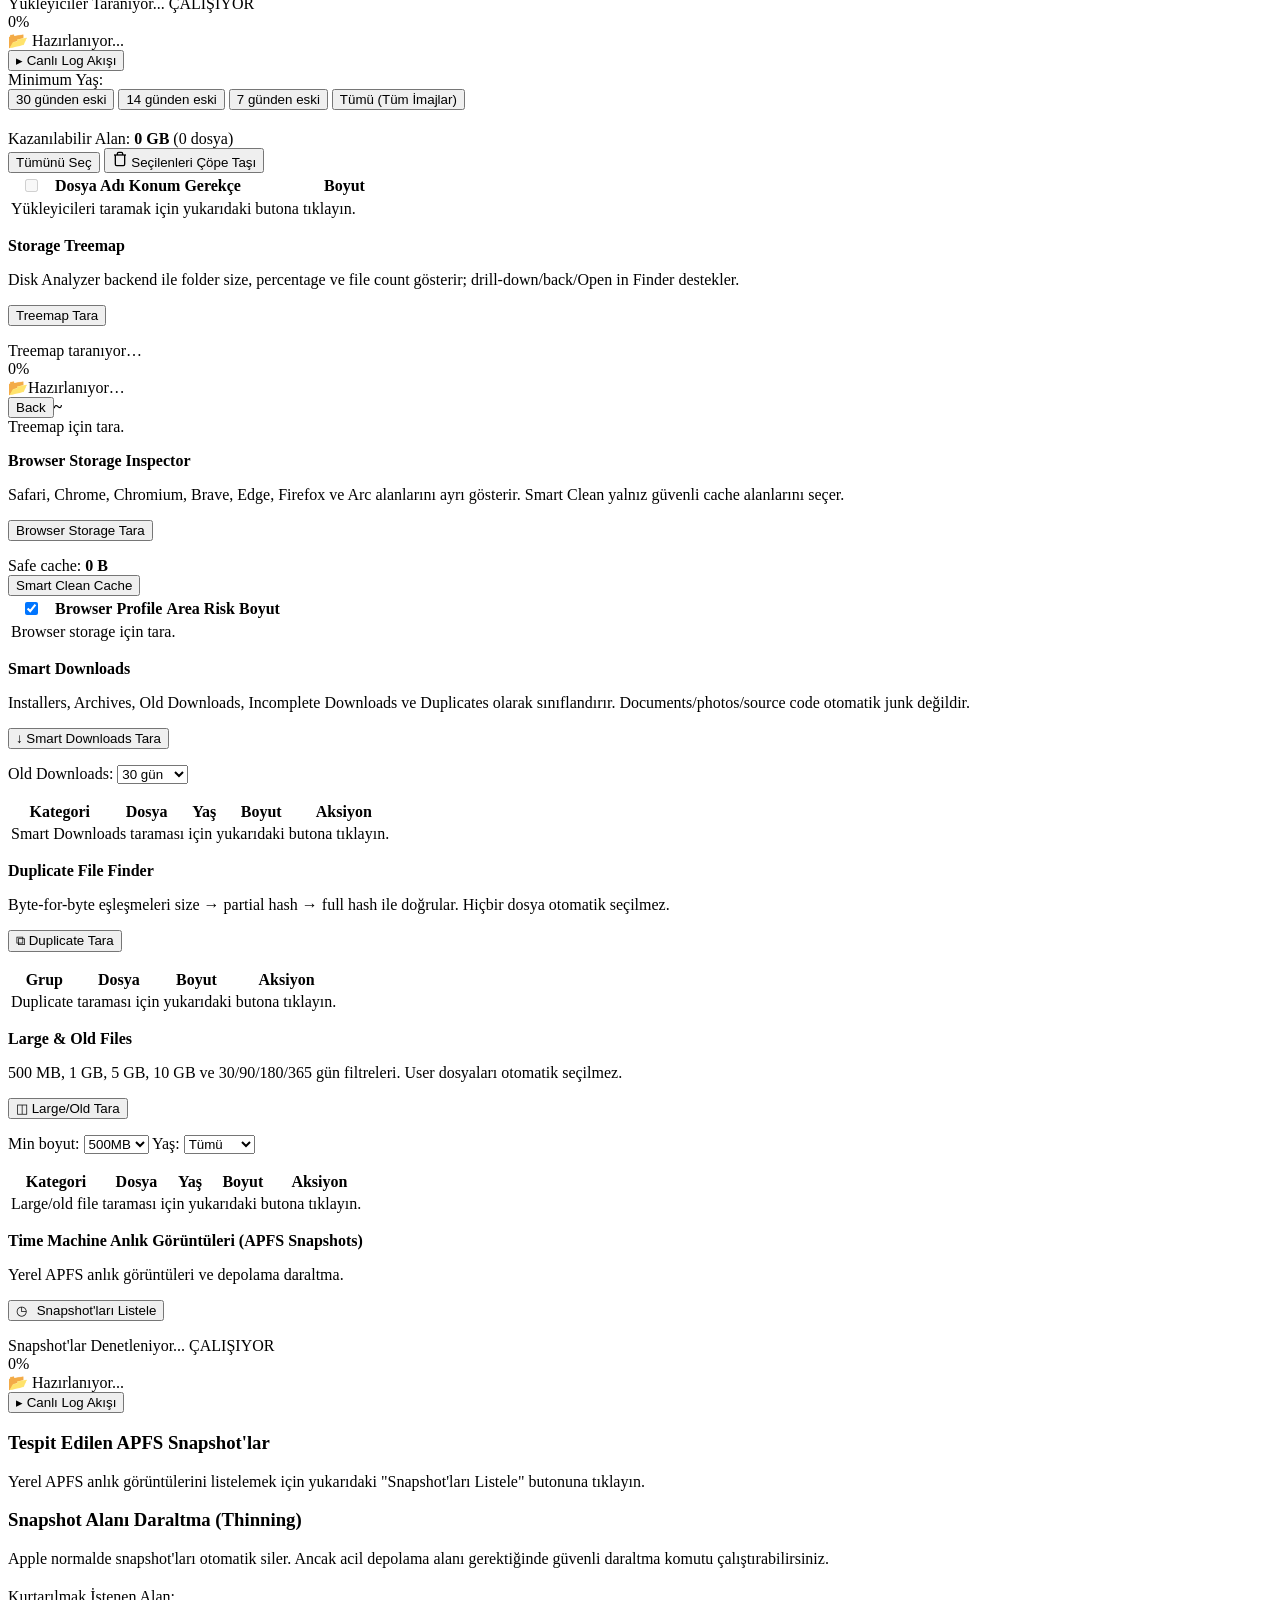
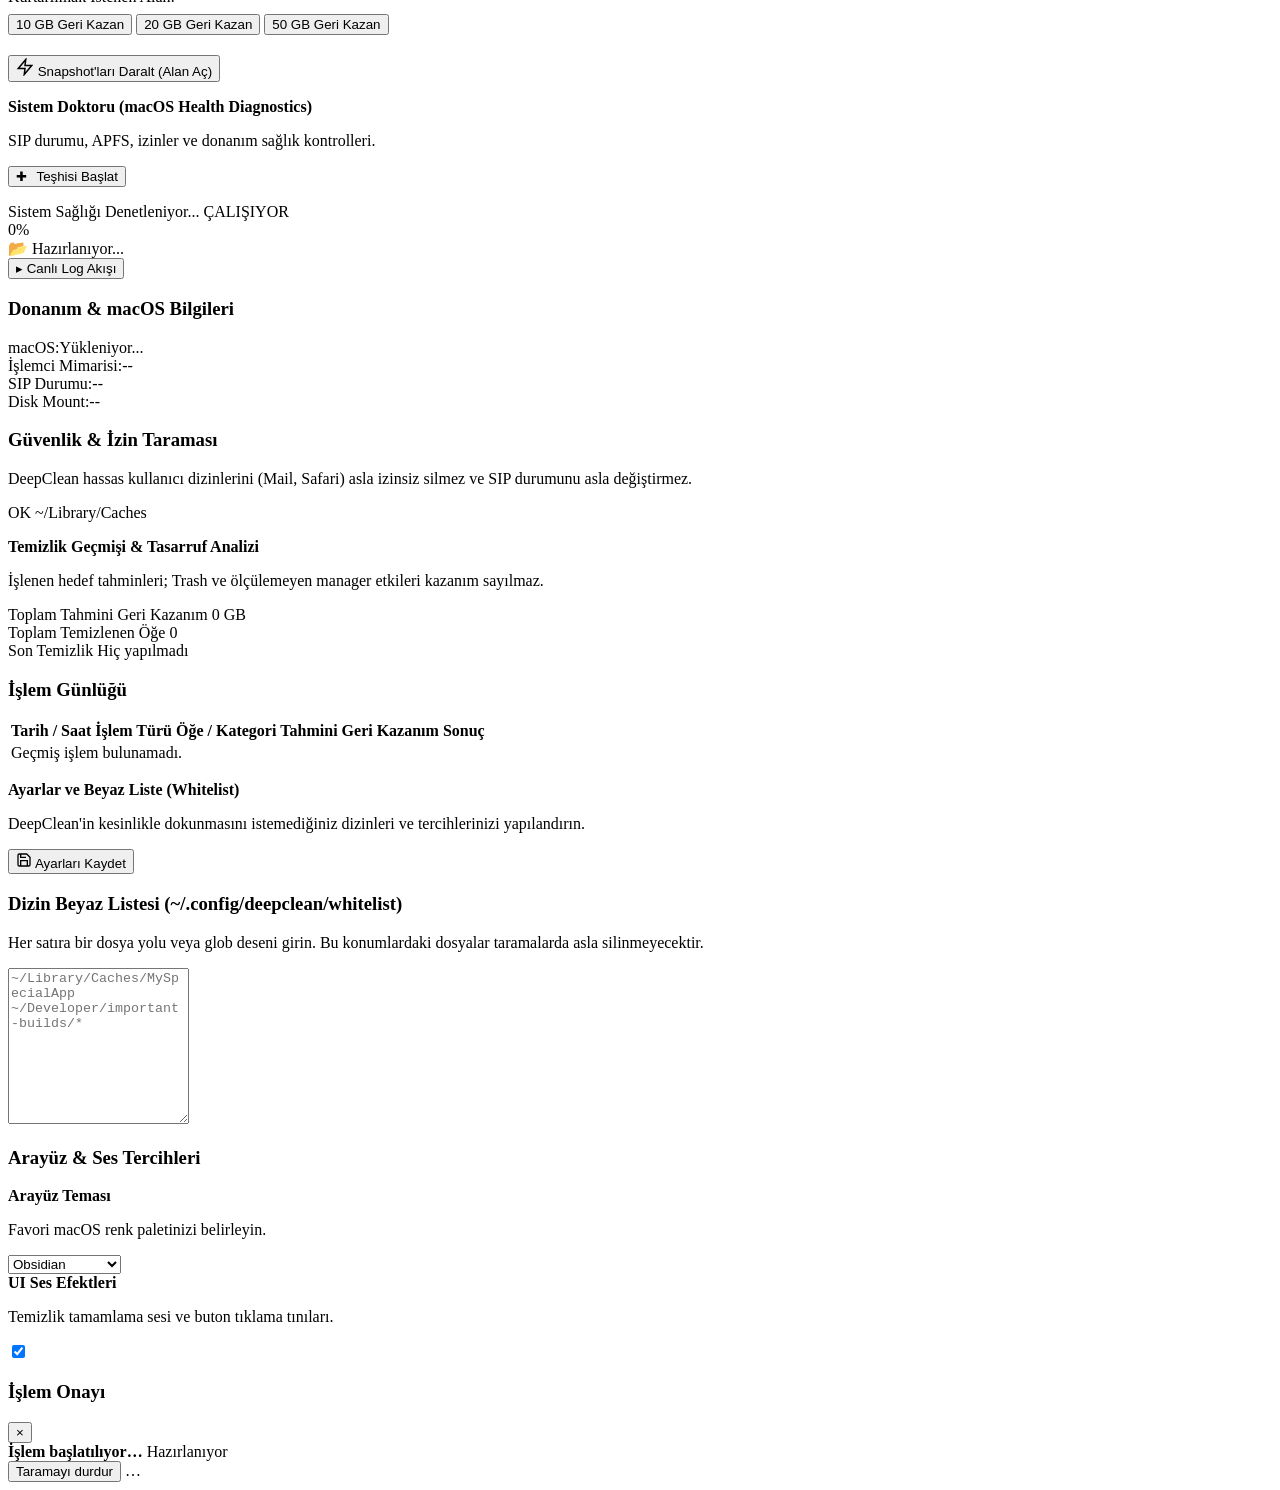
==== commit ecb7ab0e: "feat: BreakPoint Roadmap 0.9.22" ====
--- a/src/deepclean/WebUI/index.html
+++ b/src/deepclean/WebUI/index.html
@@ -41,7 +41,7 @@
             </div>
             <div class="brand-text-wrap">
               <span class="brand-name">DeepClean <span class="badge-pro">PRO</span></span>
-              <span class="version-tag">v0.9.21 Python</span>
+              <span class="version-tag">v0.9.22 Python</span>
             </div>
           </div>
         </div>
@@ -1331,13 +1331,13 @@
         <section class="tab-pane" id="pane-more">
           <div class="pane-header">
             <div>
-              <h1 class="pane-title">More Tools — Ekstra Araçlar & Bakım</h1>
-              <p class="pane-subtitle">Uygulama artıkları, eski yükleyiciler, Time Machine snapshot daraltma, sistem teşhisi ve beyaz liste.</p>
-            </div>
-          </div>
-
-          <!-- More Tools Subnav Pills -->
-          <div class="subnav-pill-group">
+              <h1 class="pane-title">Tool Center</h1>
+              <p class="pane-subtitle">Araçlar kullanım amacına göre Cleanup, Storage & Data ve System & History olarak gruplandırılmıştır.</p>
+            </div>
+          </div>
+
+          <!-- Categorized Tool Center navigation -->
+          <div class="tool-category-group"><span class="tool-category-label">Cleanup</span><div class="subnav-pill-group">
             <button class="subnav-pill active" data-moretab="leftovers">
               <span class="subnav-pill-symbol">◇</span>
               <span>Leftovers</span>
@@ -1346,6 +1346,12 @@
               <span class="subnav-pill-symbol">↓</span>
               <span>Installers</span>
             </button>
+          </div></div>
+          <div class="tool-category-group"><span class="tool-category-label">Storage & Data</span><div class="subnav-pill-group">
+            <button class="subnav-pill" data-moretab="treemap">
+              <span class="subnav-pill-symbol">▧</span>
+              <span>Treemap</span>
+            </button>
             <button class="subnav-pill" data-moretab="browser-storage">
               <span class="subnav-pill-symbol">◉</span>
               <span>Browsers</span>
@@ -1362,6 +1368,8 @@
               <span class="subnav-pill-symbol">◫</span>
               <span>Large & Old</span>
             </button>
+          </div></div>
+          <div class="tool-category-group"><span class="tool-category-label">System & History</span><div class="subnav-pill-group">
             <button class="subnav-pill" data-moretab="snapshots">
               <span class="subnav-pill-symbol">◷</span>
               <span>Snapshots</span>
@@ -1378,7 +1386,7 @@
               <span class="subnav-pill-symbol">✓</span>
               <span>Whitelist & Ayarlar</span>
             </button>
-          </div>
+          </div></div>
 
           <!-- Sub-Pane 1: Leftovers -->
           <div class="sub-pane active" id="subpane-more-leftovers">
@@ -1568,7 +1576,27 @@
             </div>
           </div>
 
-          <!-- Sub-Pane 3: Browser Storage Inspector -->
+          <!-- Sub-Pane 3: Storage Treemap -->
+          <div class="sub-pane" id="subpane-more-treemap">
+            <div class="pane-header" style="margin-bottom: 16px;">
+              <div>
+                <h3 style="font-size: 16px; font-weight: 600;">Storage Treemap</h3>
+                <p class="pane-subtitle">Disk Analyzer backend ile folder size, percentage ve file count gösterir; drill-down/back/Open in Finder destekler.</p>
+              </div>
+              <button class="btn btn-primary" id="btn-scan-treemap"><span>Treemap Tara</span></button>
+            </div>
+            <div class="inpage-progress-card hidden" id="treemap-progress-card">
+              <div class="inpage-progress-header"><div class="inpage-title-group"><span class="live-pulse-dot"></span><span id="treemap-action-label">Treemap taranıyor…</span></div><span id="treemap-progress-percent">0%</span></div>
+              <div class="inpage-progress-track"><div class="inpage-progress-fill" id="treemap-progress-bar" style="width:0%"></div></div>
+              <div class="inpage-path-ticker"><span class="inpage-path-icon">📂</span><span id="treemap-progress-path">Hazırlanıyor…</span></div>
+            </div>
+            <div class="glass-card">
+              <div class="table-toolbar"><button class="btn btn-secondary btn-sm" id="btn-treemap-back">Back</button><strong id="treemap-path" class="highlight-cyan">~</strong></div>
+              <div id="treemap-box" class="table-container"><div class="empty-state">Treemap için tara.</div></div>
+            </div>
+          </div>
+
+          <!-- Sub-Pane 4: Browser Storage Inspector -->
           <div class="sub-pane" id="subpane-more-browser-storage">
             <div class="pane-header" style="margin-bottom: 16px;">
               <div>
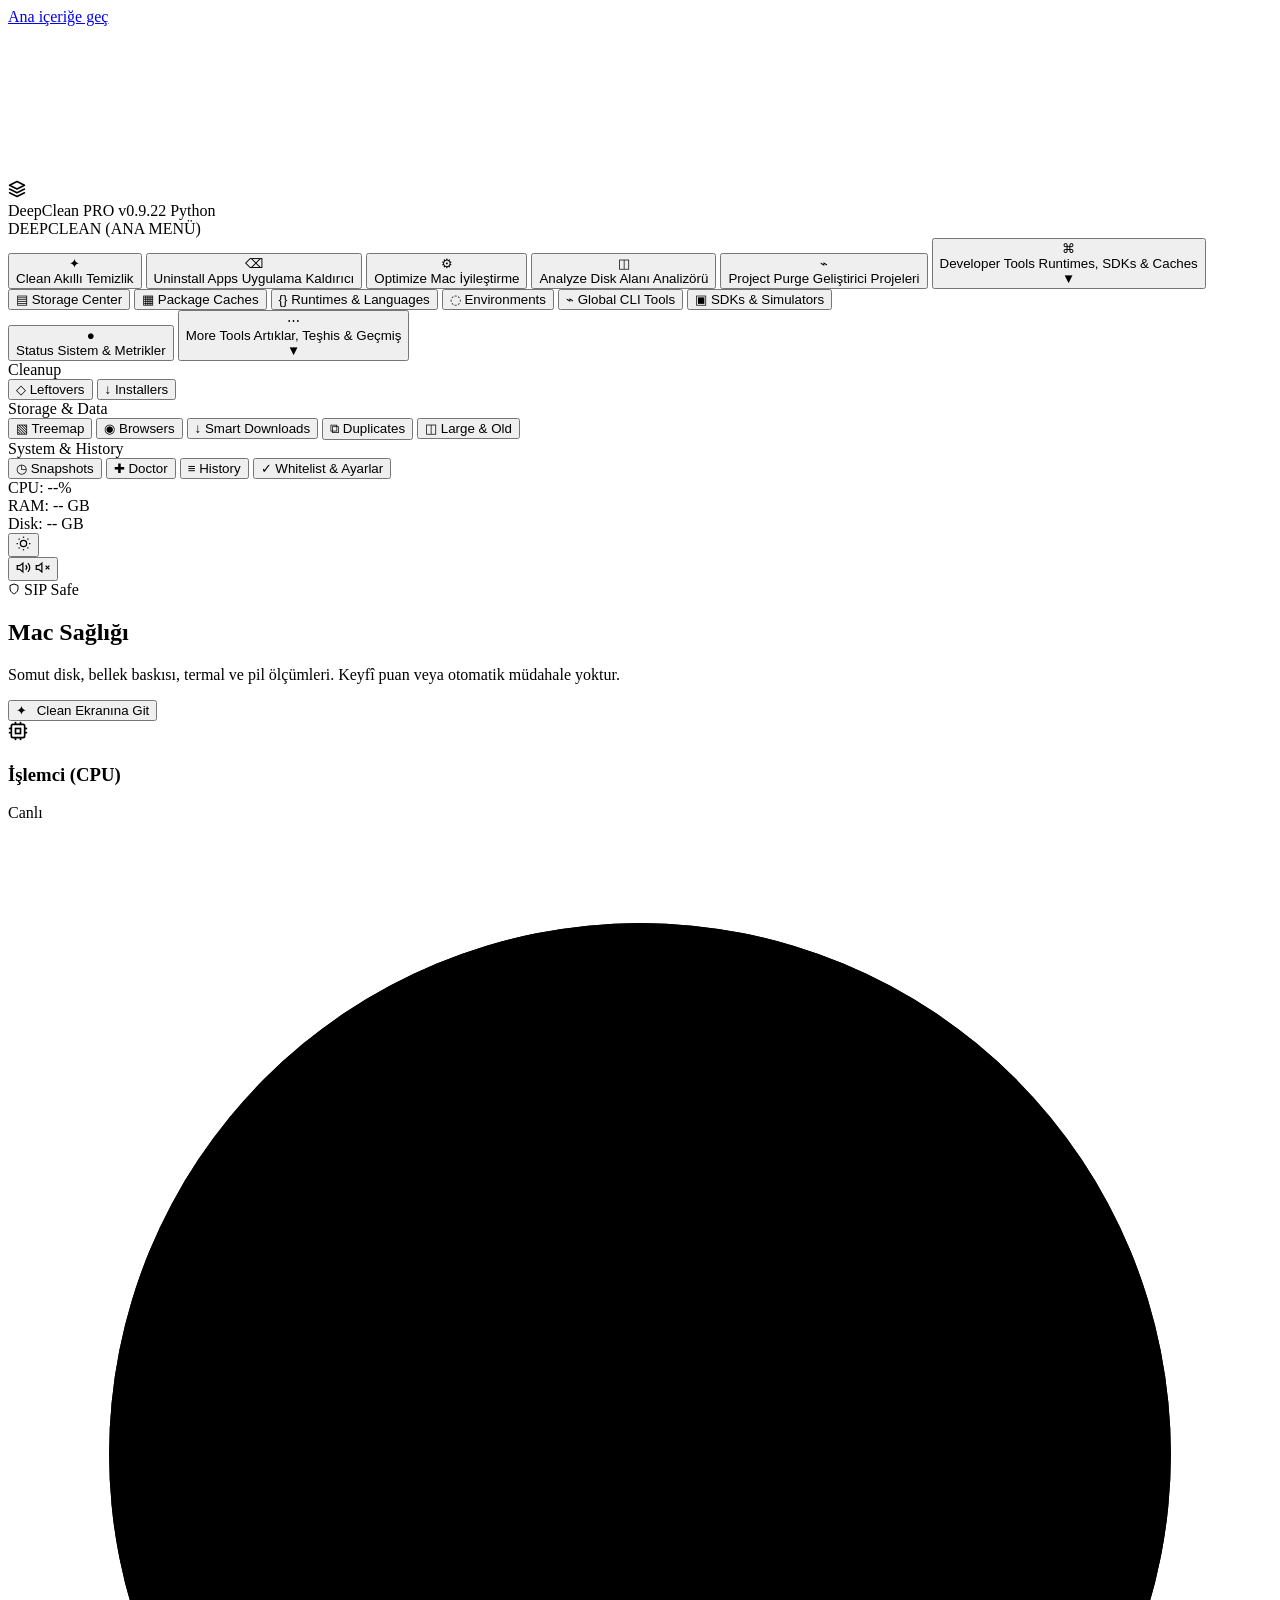
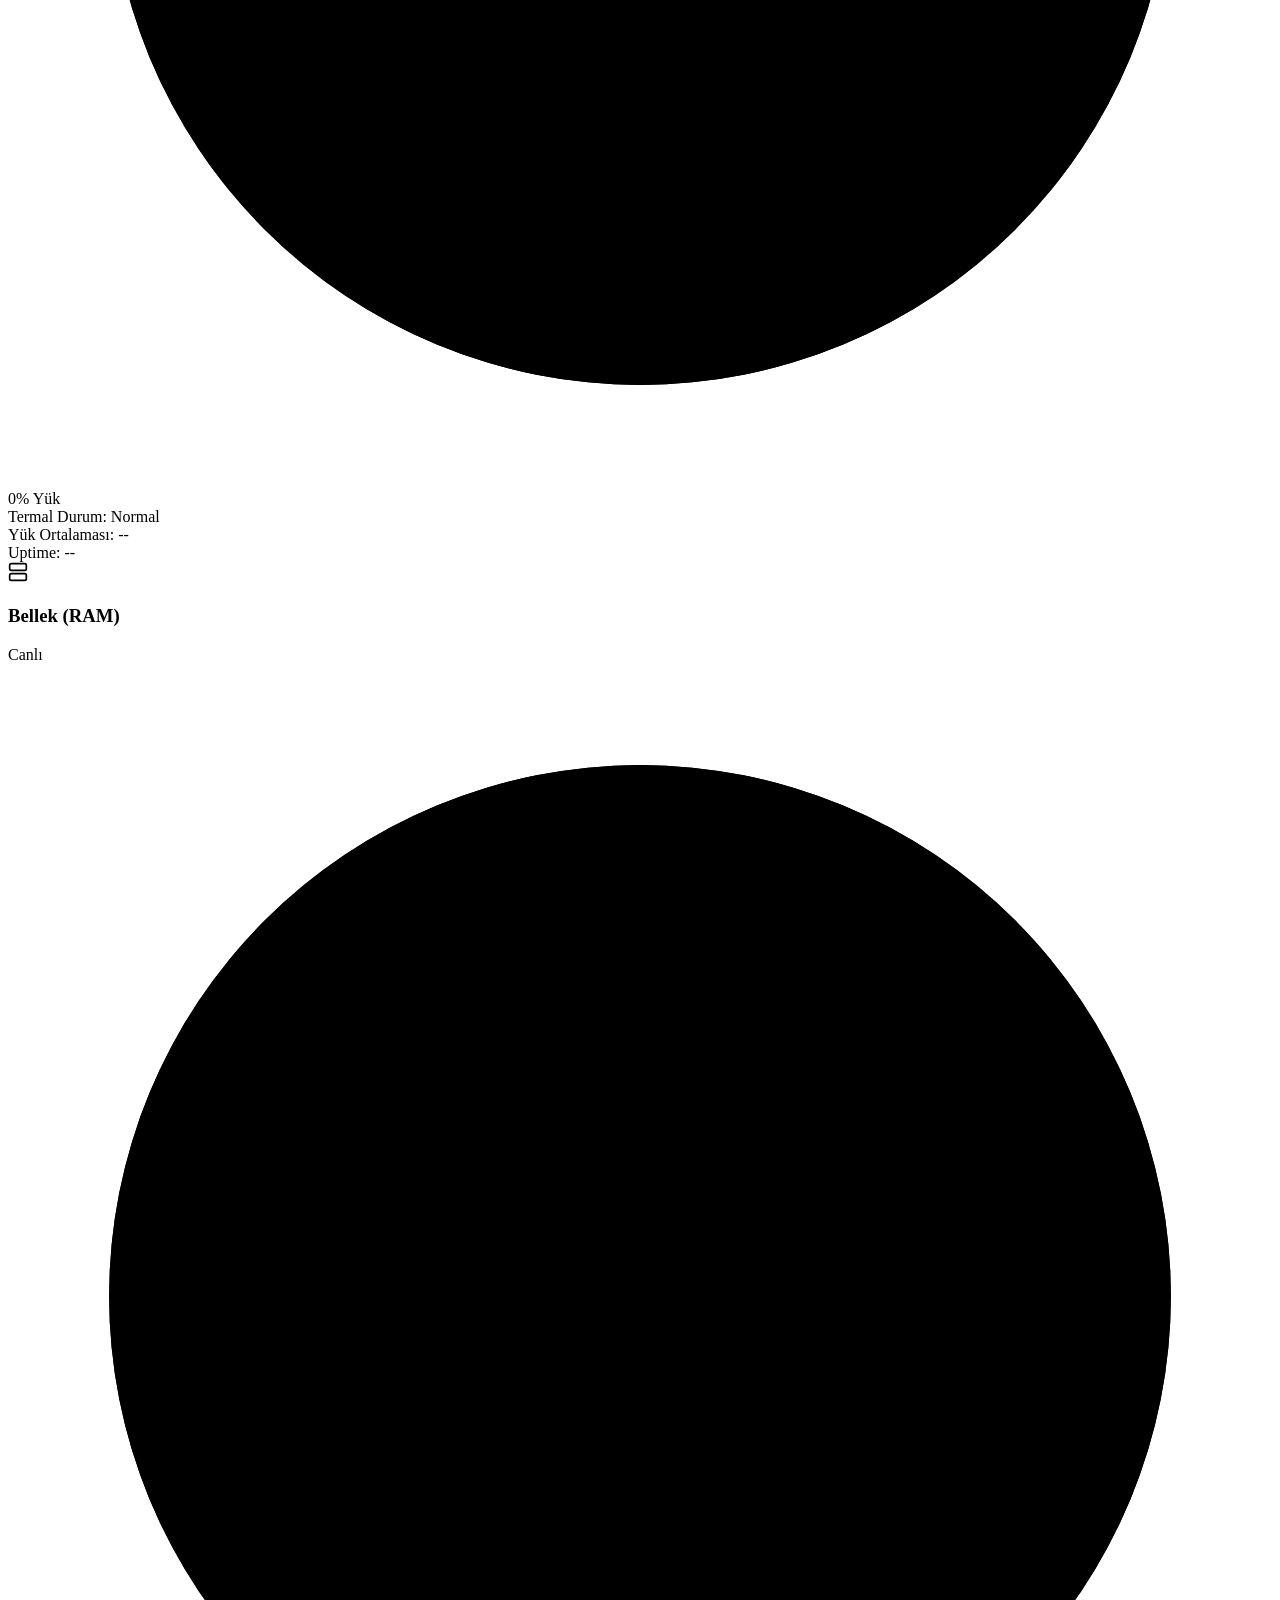
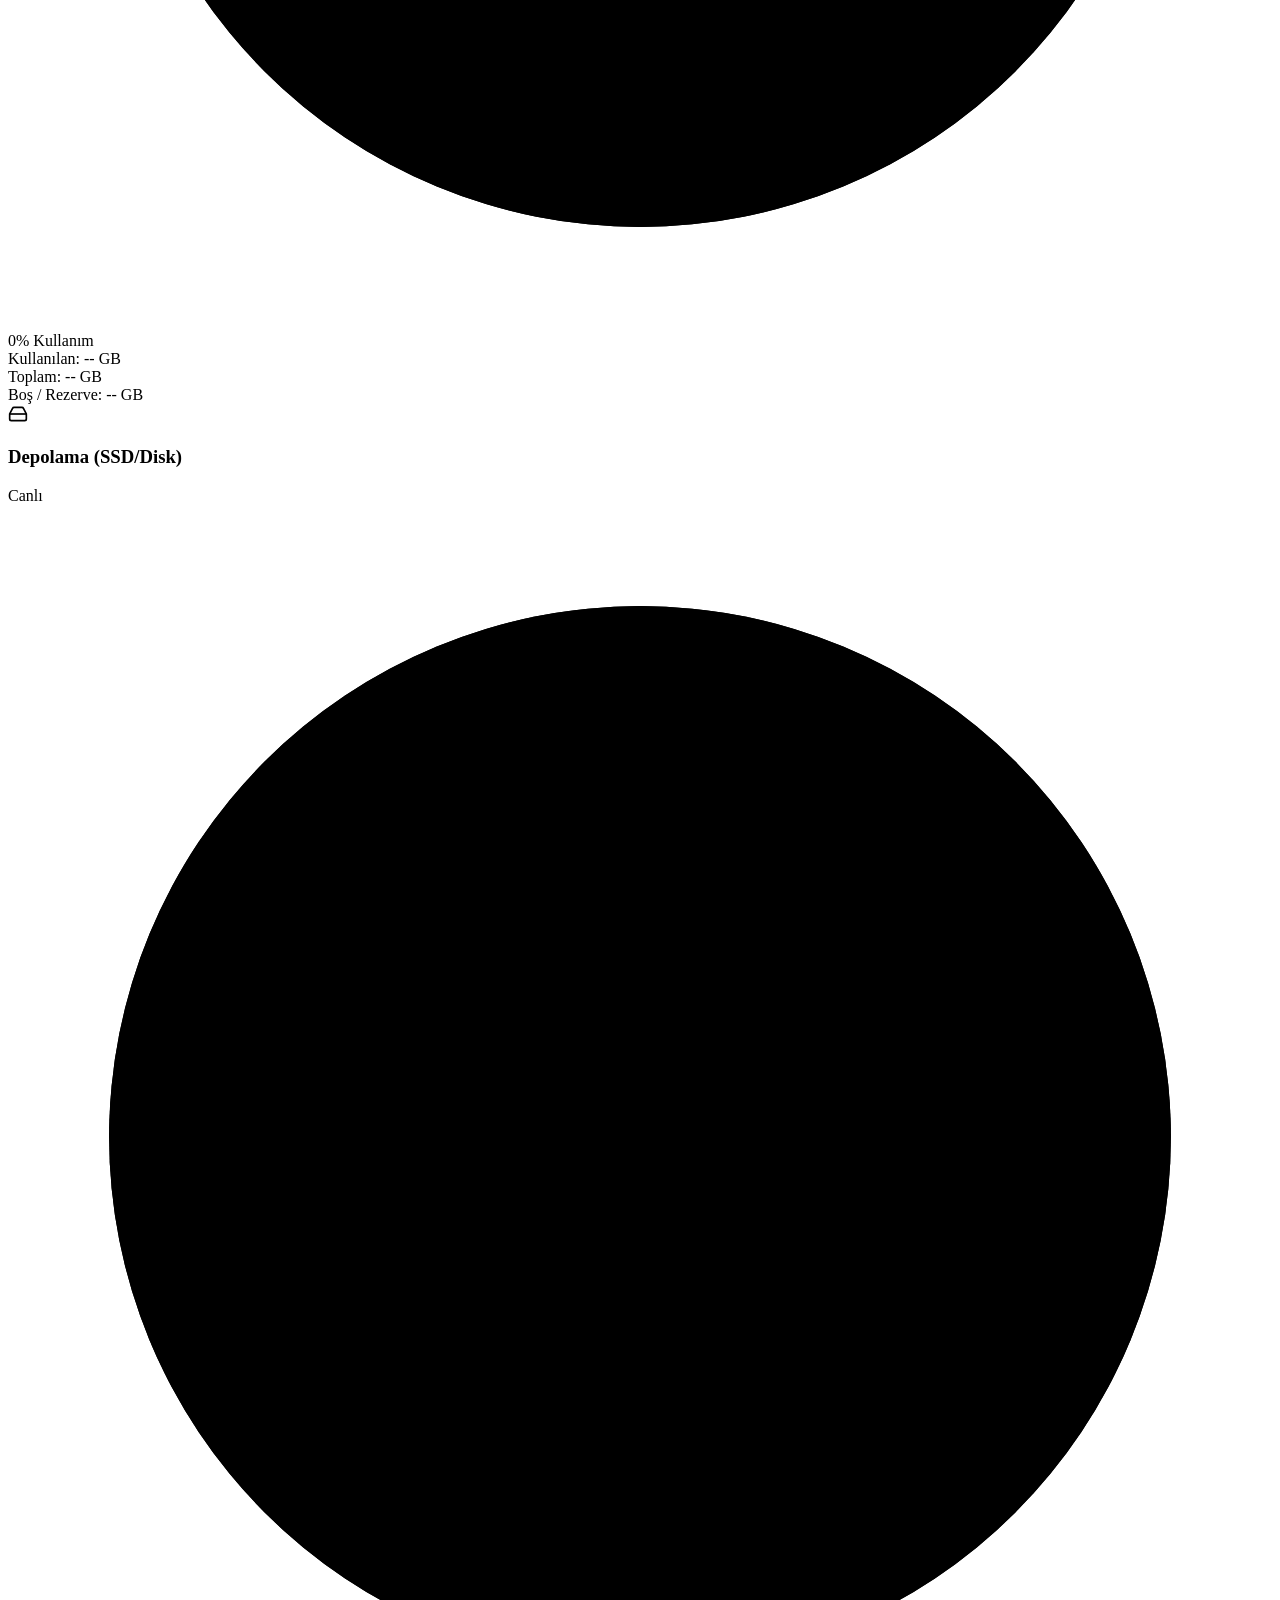
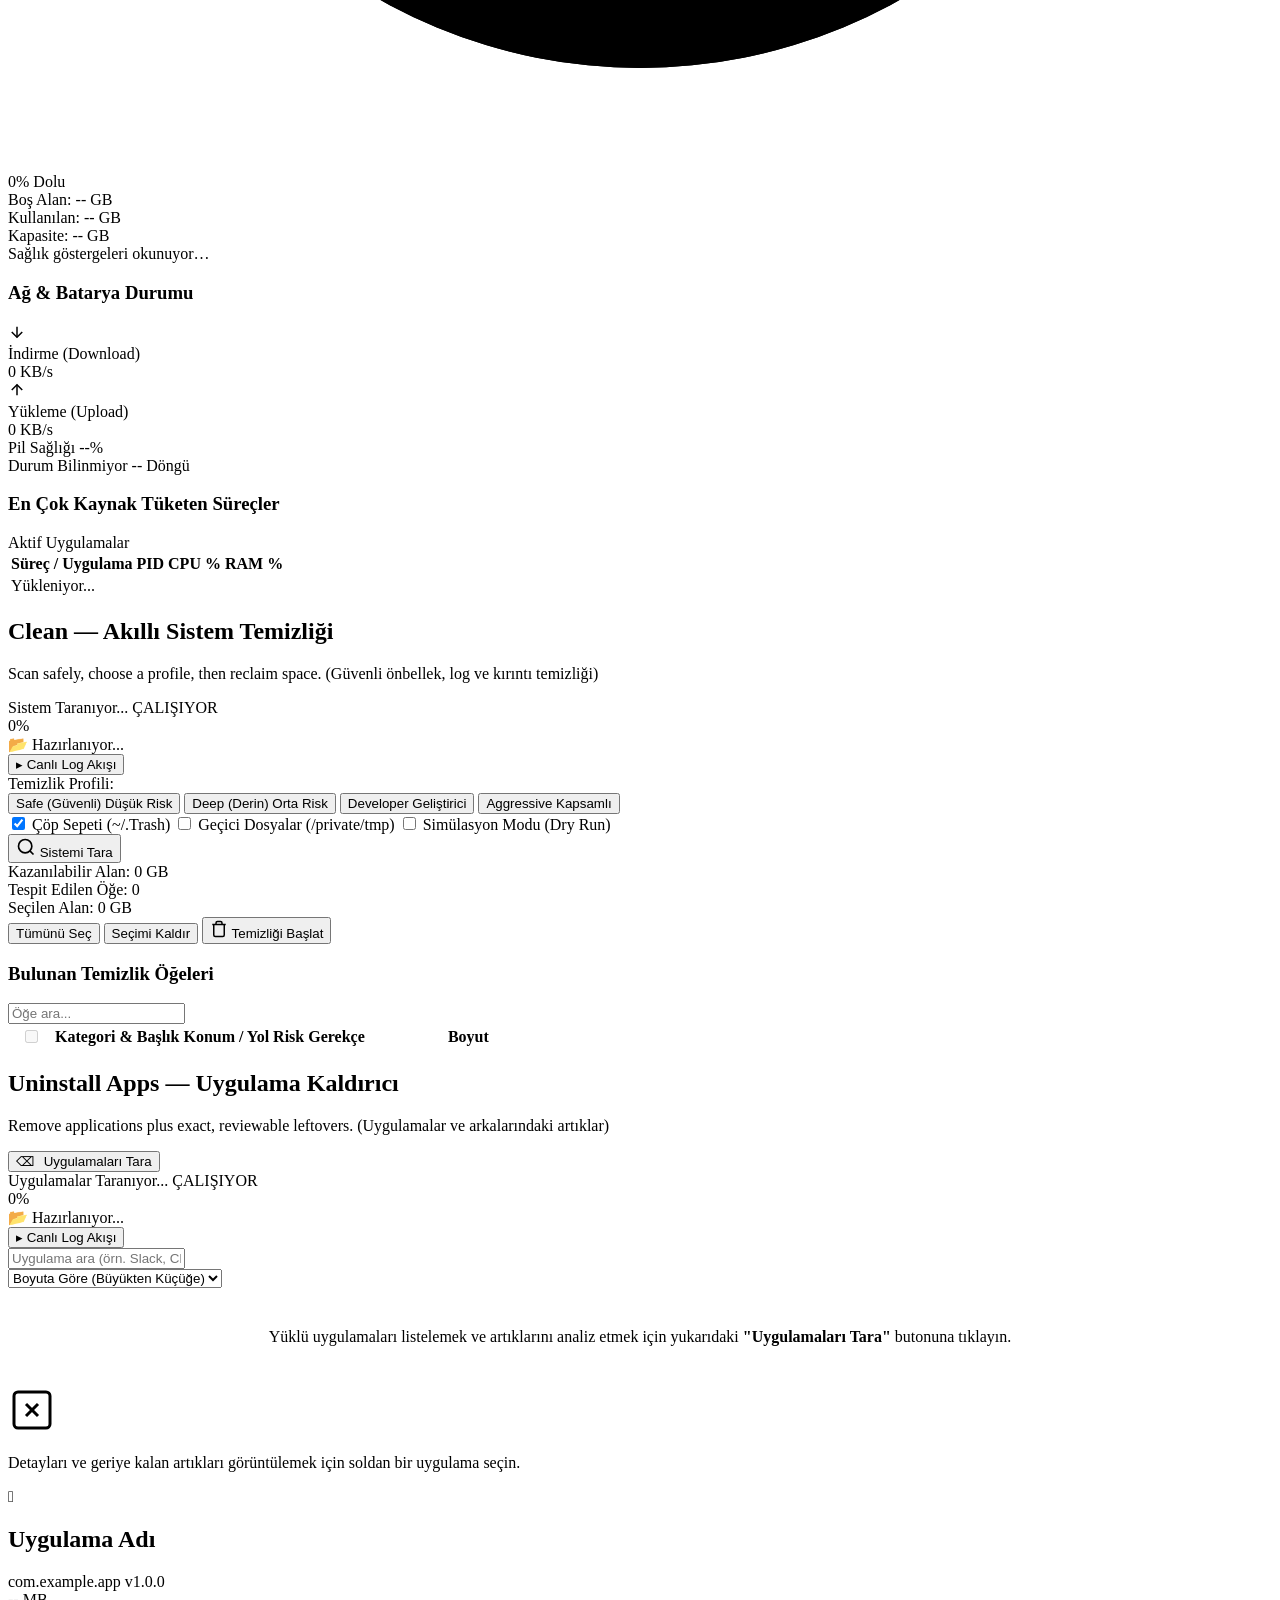
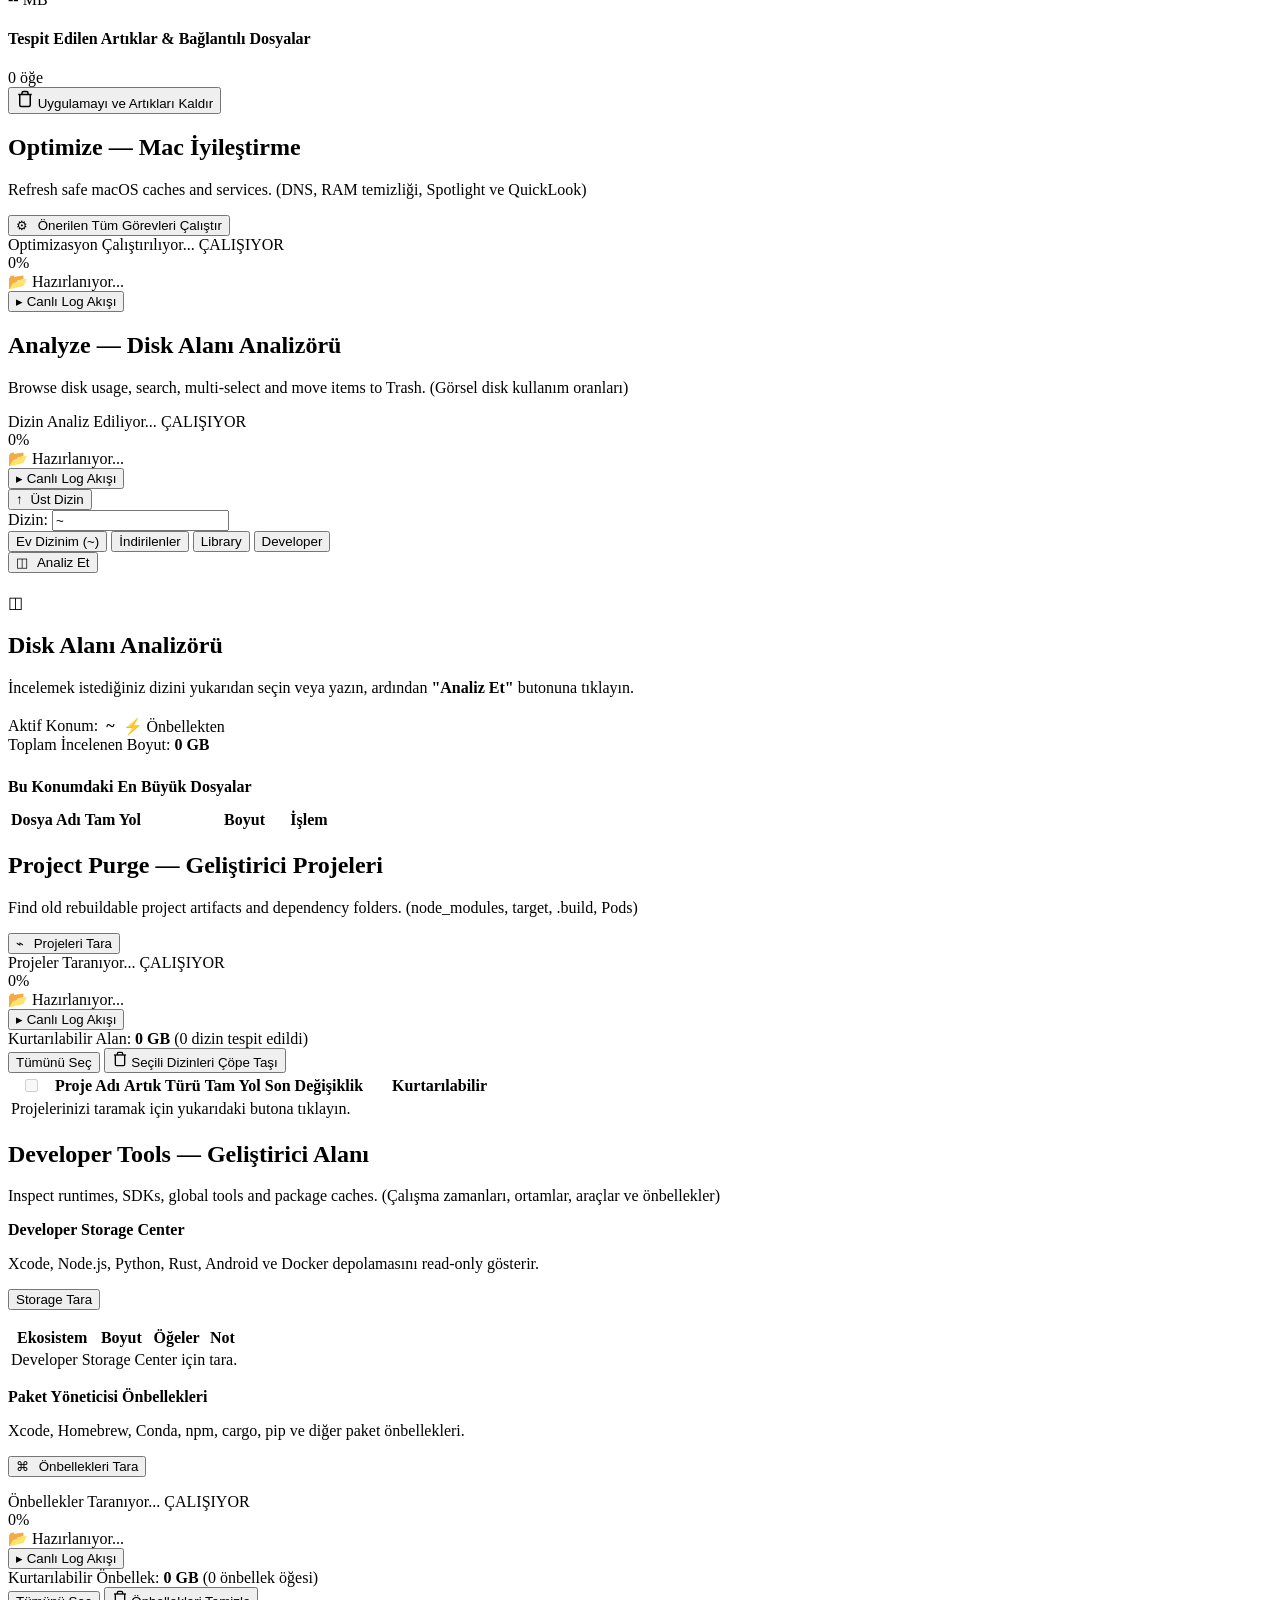
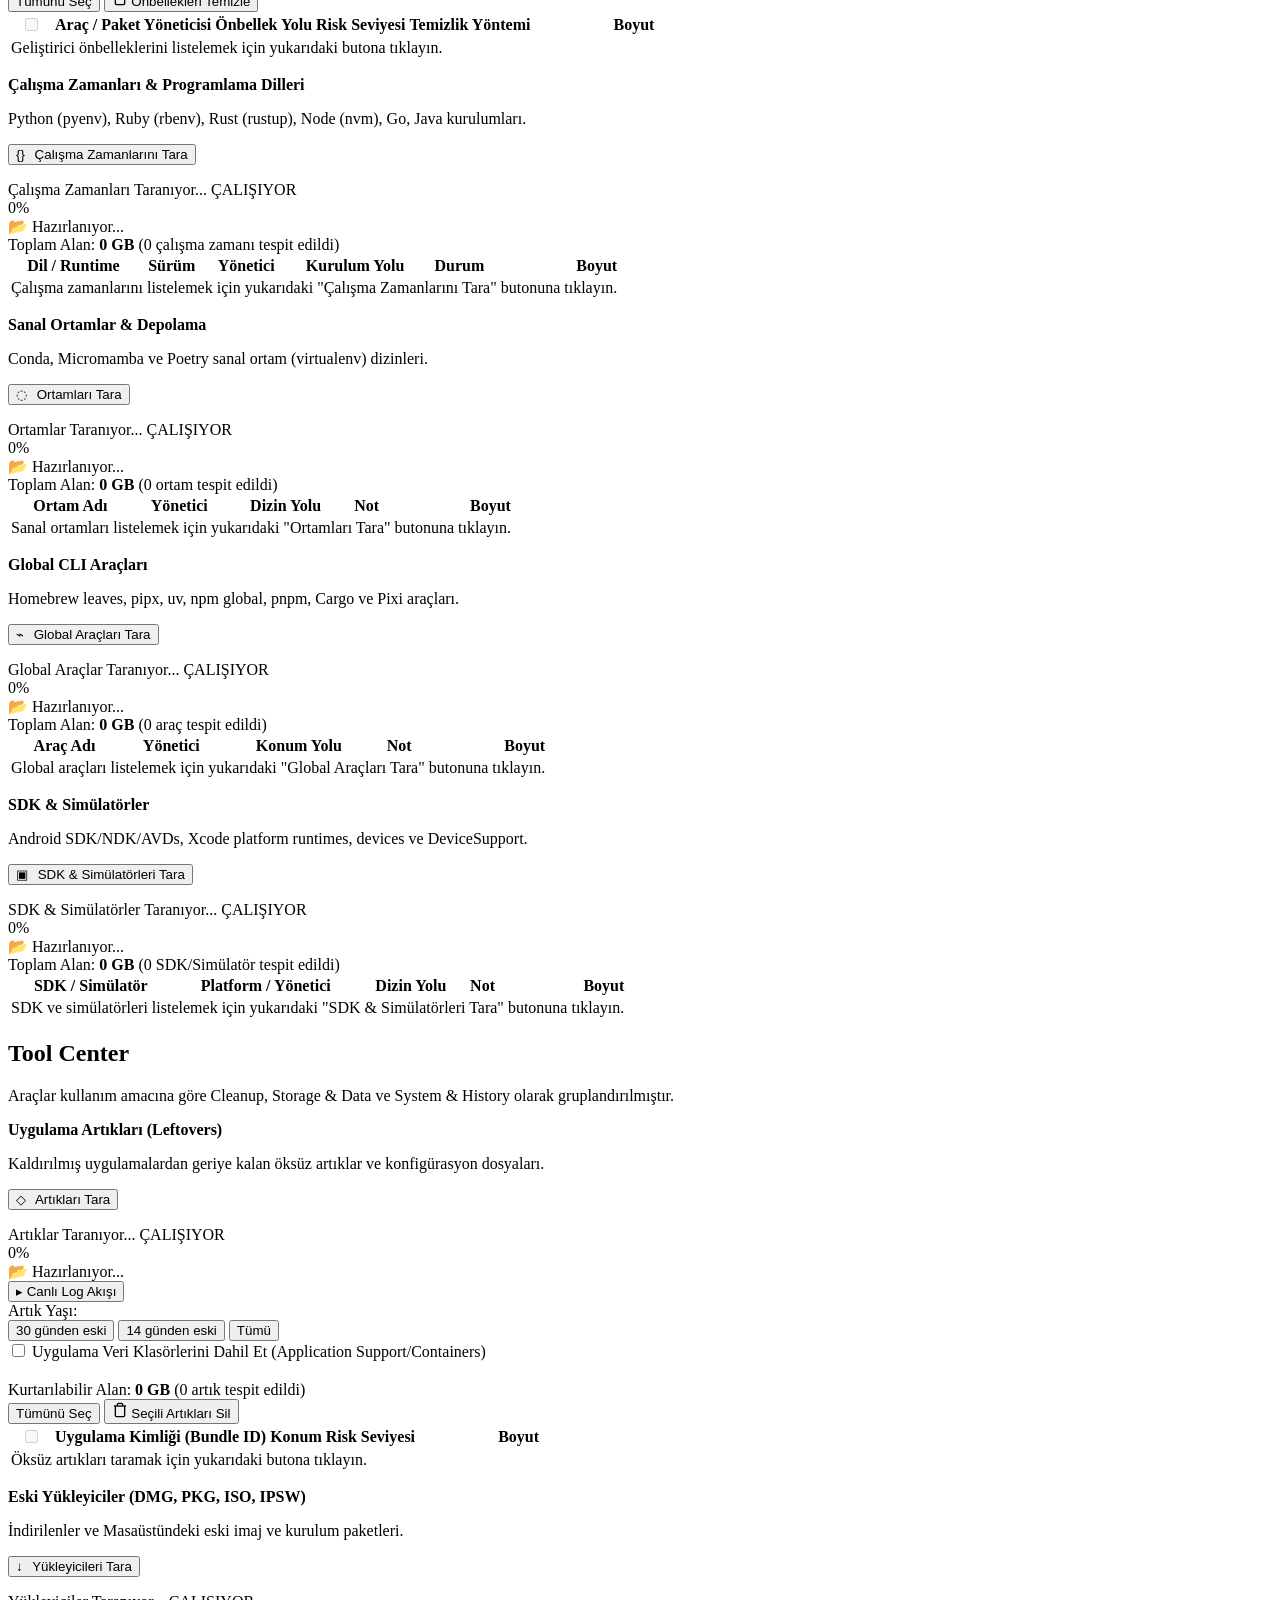
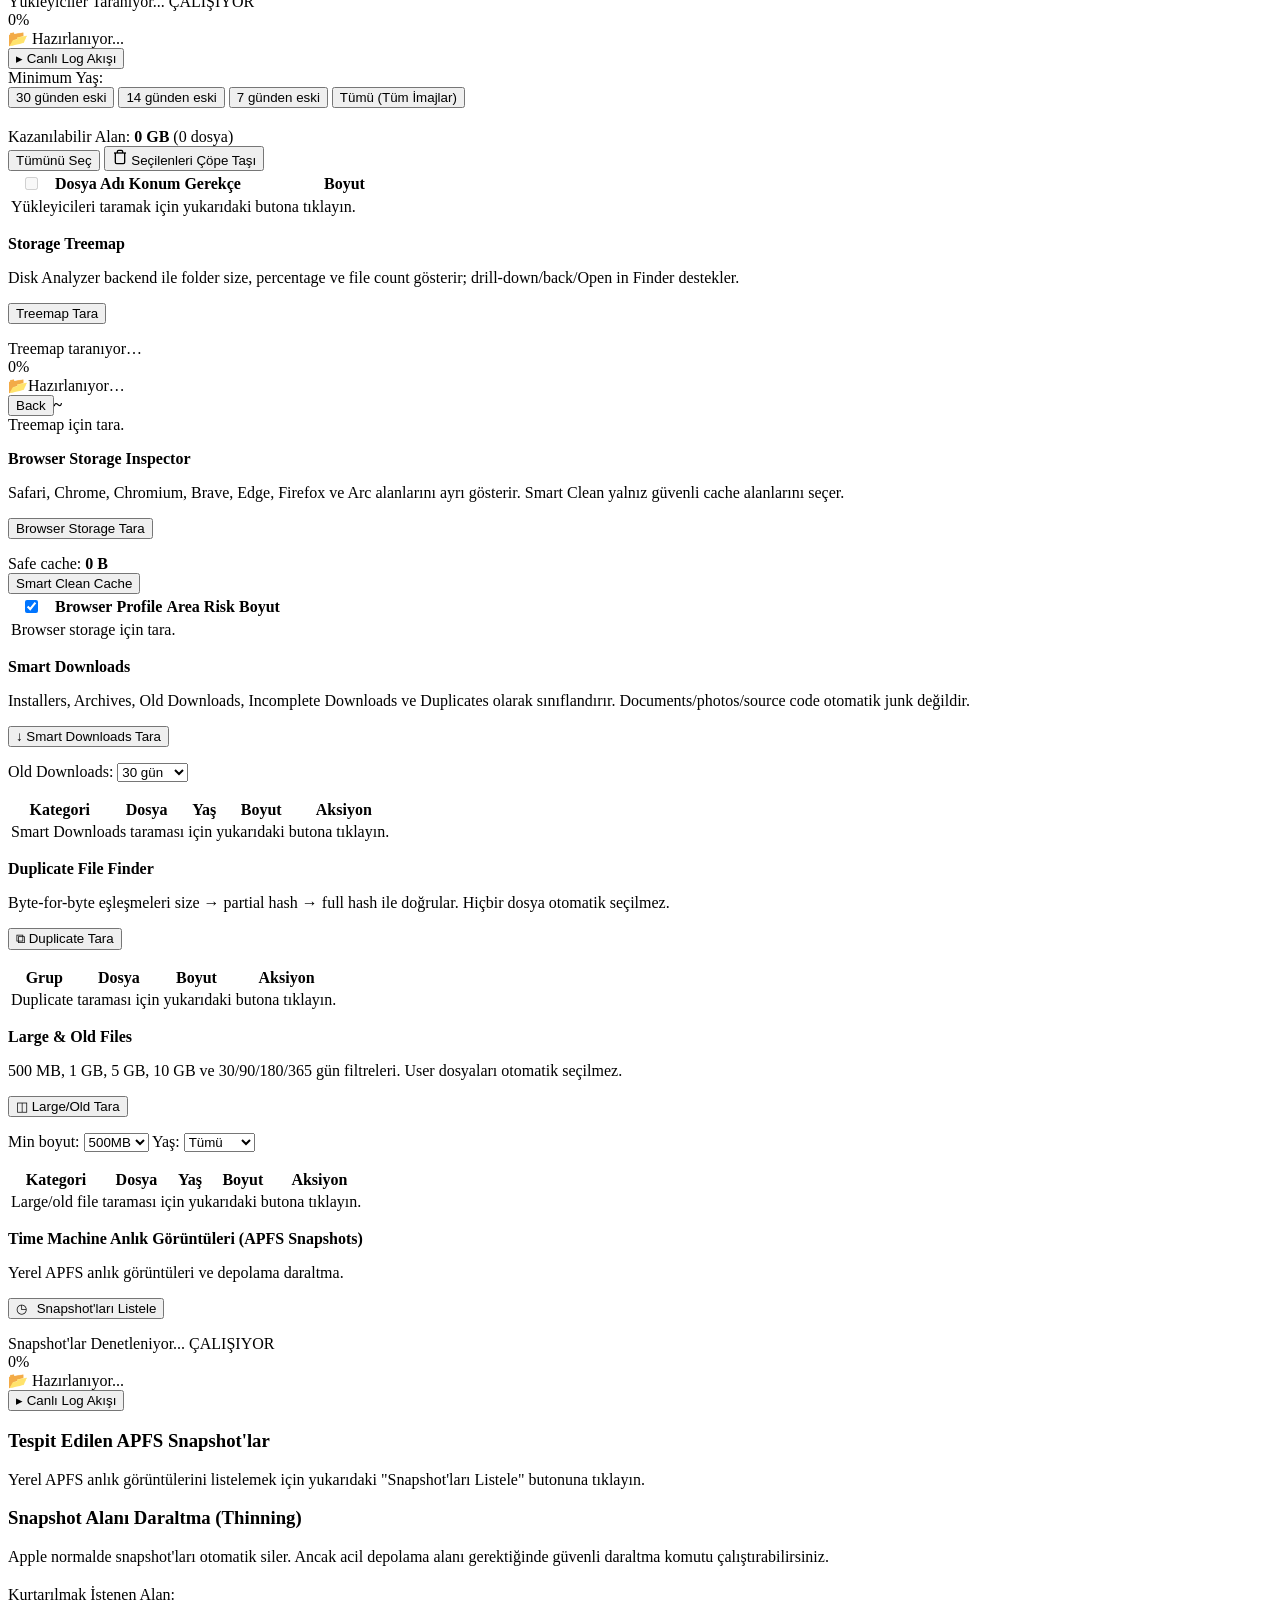
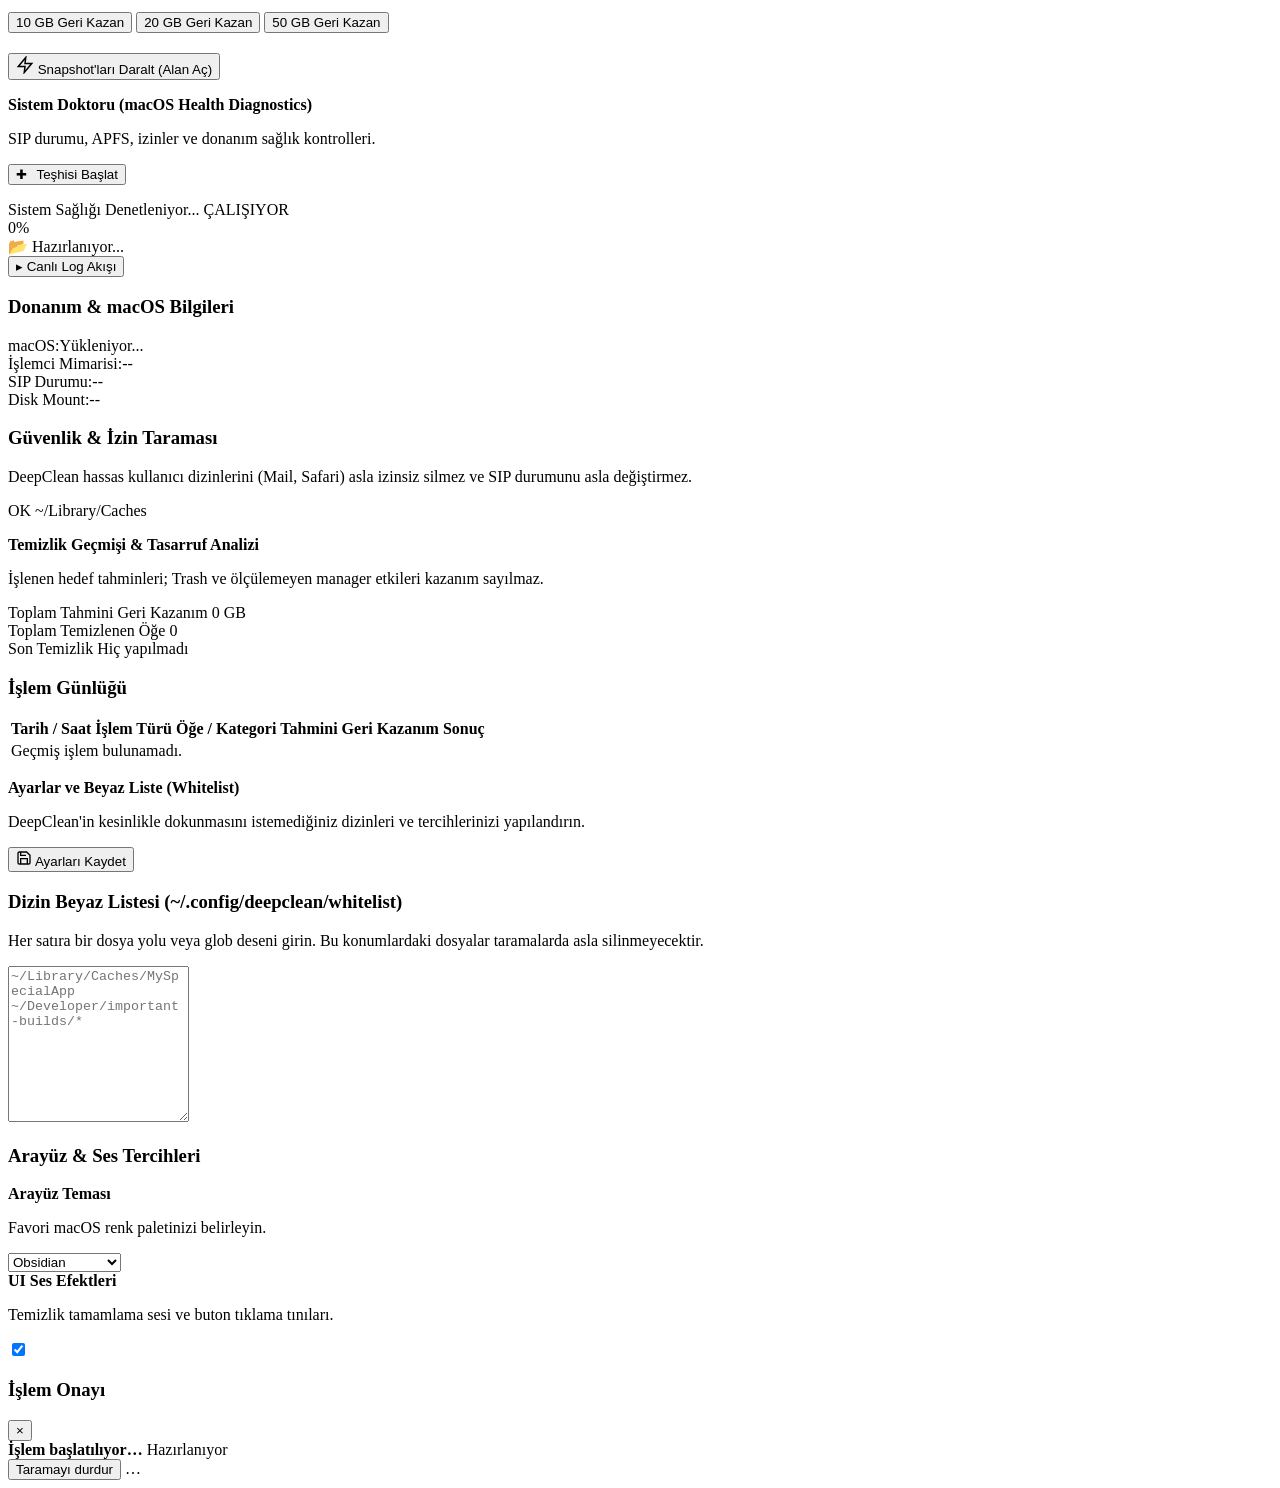
==== commit 4795bd5b: "Refactor Makefile and enhance installation script - Changed default goal in Makefile from 'help' to " ====
--- a/src/deepclean/WebUI/index.html
+++ b/src/deepclean/WebUI/index.html
@@ -100,14 +100,41 @@
           </button>
 
           <!-- 6. Developer Tools -->
-          <button class="nav-item" data-tab="developer">
+          <button class="nav-item has-submenu" data-tab="developer">
             <span class="nav-symbol">⌘</span>
             <div class="nav-text-group">
               <span class="nav-main-title">Developer Tools</span>
               <span class="nav-sub-title">Runtimes, SDKs & Caches</span>
             </div>
+            <span class="nav-submenu-toggle">▼</span>
             <span class="nav-task-dot hidden" id="dot-developer"></span>
           </button>
+          <div class="nav-submenu" id="submenu-developer">
+            <button class="nav-submenu-item" data-devsubtab="storage">
+              <span class="nav-submenu-symbol">▤</span>
+              <span>Storage Center</span>
+            </button>
+            <button class="nav-submenu-item" data-devsubtab="caches">
+              <span class="nav-submenu-symbol">▦</span>
+              <span>Package Caches</span>
+            </button>
+            <button class="nav-submenu-item" data-devsubtab="runtimes">
+              <span class="nav-submenu-symbol">{}</span>
+              <span>Runtimes & Languages</span>
+            </button>
+            <button class="nav-submenu-item" data-devsubtab="environments">
+              <span class="nav-submenu-symbol">◌</span>
+              <span>Environments</span>
+            </button>
+            <button class="nav-submenu-item" data-devsubtab="tools">
+              <span class="nav-submenu-symbol">⌁</span>
+              <span>Global CLI Tools</span>
+            </button>
+            <button class="nav-submenu-item" data-devsubtab="sdks">
+              <span class="nav-submenu-symbol">▣</span>
+              <span>SDKs & Simulators</span>
+            </button>
+          </div>
 
           <!-- 7. Status -->
           <button class="nav-item" data-tab="dashboard">
@@ -120,14 +147,64 @@
           </button>
 
           <!-- 8. More Tools -->
-          <button class="nav-item" data-tab="more">
+          <button class="nav-item has-submenu" data-tab="more">
             <span class="nav-symbol">⋯</span>
             <div class="nav-text-group">
               <span class="nav-main-title">More Tools</span>
               <span class="nav-sub-title">Artıklar, Teşhis & Geçmiş</span>
             </div>
+            <span class="nav-submenu-toggle">▼</span>
             <span class="nav-task-dot hidden" id="dot-more"></span>
           </button>
+          <div class="nav-submenu" id="submenu-more">
+            <div class="nav-submenu-category">Cleanup</div>
+            <button class="nav-submenu-item" data-subtab="leftovers">
+              <span class="nav-submenu-symbol">◇</span>
+              <span>Leftovers</span>
+            </button>
+            <button class="nav-submenu-item" data-subtab="installers">
+              <span class="nav-submenu-symbol">↓</span>
+              <span>Installers</span>
+            </button>
+            <div class="nav-submenu-category">Storage & Data</div>
+            <button class="nav-submenu-item" data-subtab="treemap">
+              <span class="nav-submenu-symbol">▧</span>
+              <span>Treemap</span>
+            </button>
+            <button class="nav-submenu-item" data-subtab="browser-storage">
+              <span class="nav-submenu-symbol">◉</span>
+              <span>Browsers</span>
+            </button>
+            <button class="nav-submenu-item" data-subtab="smart-downloads">
+              <span class="nav-submenu-symbol">↓</span>
+              <span>Smart Downloads</span>
+            </button>
+            <button class="nav-submenu-item" data-subtab="duplicates">
+              <span class="nav-submenu-symbol">⧉</span>
+              <span>Duplicates</span>
+            </button>
+            <button class="nav-submenu-item" data-subtab="large-files">
+              <span class="nav-submenu-symbol">◫</span>
+              <span>Large & Old</span>
+            </button>
+            <div class="nav-submenu-category">System & History</div>
+            <button class="nav-submenu-item" data-subtab="snapshots">
+              <span class="nav-submenu-symbol">◷</span>
+              <span>Snapshots</span>
+            </button>
+            <button class="nav-submenu-item" data-subtab="doctor">
+              <span class="nav-submenu-symbol">✚</span>
+              <span>Doctor</span>
+            </button>
+            <button class="nav-submenu-item" data-subtab="history">
+              <span class="nav-submenu-symbol">≡</span>
+              <span>History</span>
+            </button>
+            <button class="nav-submenu-item" data-subtab="whitelist">
+              <span class="nav-submenu-symbol">✓</span>
+              <span>Whitelist & Ayarlar</span>
+            </button>
+          </div>
         </nav>
 
         <div class="sidebar-footer">
@@ -946,34 +1023,6 @@
             </div>
           </div>
 
-          <!-- Developer Tools Subnav Pills -->
-          <div class="subnav-pill-group">
-            <button class="subnav-pill active" data-devtab="storage">
-              <span class="subnav-pill-symbol">▤</span>
-              <span>Storage Center</span>
-            </button>
-            <button class="subnav-pill" data-devtab="caches">
-              <span class="subnav-pill-symbol">▦</span>
-              <span>Package Caches</span>
-            </button>
-            <button class="subnav-pill" data-devtab="runtimes">
-              <span class="subnav-pill-symbol">{}</span>
-              <span>Runtimes & Languages</span>
-            </button>
-            <button class="subnav-pill" data-devtab="environments">
-              <span class="subnav-pill-symbol">◌</span>
-              <span>Environments</span>
-            </button>
-            <button class="subnav-pill" data-devtab="tools">
-              <span class="subnav-pill-symbol">⌁</span>
-              <span>Global CLI Tools</span>
-            </button>
-            <button class="subnav-pill" data-devtab="sdks">
-              <span class="subnav-pill-symbol">▣</span>
-              <span>SDKs & Simulators</span>
-            </button>
-          </div>
-
           <!-- Sub-Pane 1: Developer Storage Center -->
           <div class="sub-pane active" id="subpane-dev-storage">
             <div class="pane-header" style="margin-bottom: 16px;">
@@ -1336,58 +1385,6 @@
             </div>
           </div>
 
-          <!-- Categorized Tool Center navigation -->
-          <div class="tool-category-group"><span class="tool-category-label">Cleanup</span><div class="subnav-pill-group">
-            <button class="subnav-pill active" data-moretab="leftovers">
-              <span class="subnav-pill-symbol">◇</span>
-              <span>Leftovers</span>
-            </button>
-            <button class="subnav-pill" data-moretab="installers">
-              <span class="subnav-pill-symbol">↓</span>
-              <span>Installers</span>
-            </button>
-          </div></div>
-          <div class="tool-category-group"><span class="tool-category-label">Storage & Data</span><div class="subnav-pill-group">
-            <button class="subnav-pill" data-moretab="treemap">
-              <span class="subnav-pill-symbol">▧</span>
-              <span>Treemap</span>
-            </button>
-            <button class="subnav-pill" data-moretab="browser-storage">
-              <span class="subnav-pill-symbol">◉</span>
-              <span>Browsers</span>
-            </button>
-            <button class="subnav-pill" data-moretab="smart-downloads">
-              <span class="subnav-pill-symbol">↓</span>
-              <span>Smart Downloads</span>
-            </button>
-            <button class="subnav-pill" data-moretab="duplicates">
-              <span class="subnav-pill-symbol">⧉</span>
-              <span>Duplicates</span>
-            </button>
-            <button class="subnav-pill" data-moretab="large-files">
-              <span class="subnav-pill-symbol">◫</span>
-              <span>Large & Old</span>
-            </button>
-          </div></div>
-          <div class="tool-category-group"><span class="tool-category-label">System & History</span><div class="subnav-pill-group">
-            <button class="subnav-pill" data-moretab="snapshots">
-              <span class="subnav-pill-symbol">◷</span>
-              <span>Snapshots</span>
-            </button>
-            <button class="subnav-pill" data-moretab="doctor">
-              <span class="subnav-pill-symbol">✚</span>
-              <span>Doctor</span>
-            </button>
-            <button class="subnav-pill" data-moretab="history">
-              <span class="subnav-pill-symbol">≡</span>
-              <span>History</span>
-            </button>
-            <button class="subnav-pill" data-moretab="whitelist">
-              <span class="subnav-pill-symbol">✓</span>
-              <span>Whitelist & Ayarlar</span>
-            </button>
-          </div></div>
-
           <!-- Sub-Pane 1: Leftovers -->
           <div class="sub-pane active" id="subpane-more-leftovers">
             <div class="pane-header" style="margin-bottom: 16px;">
